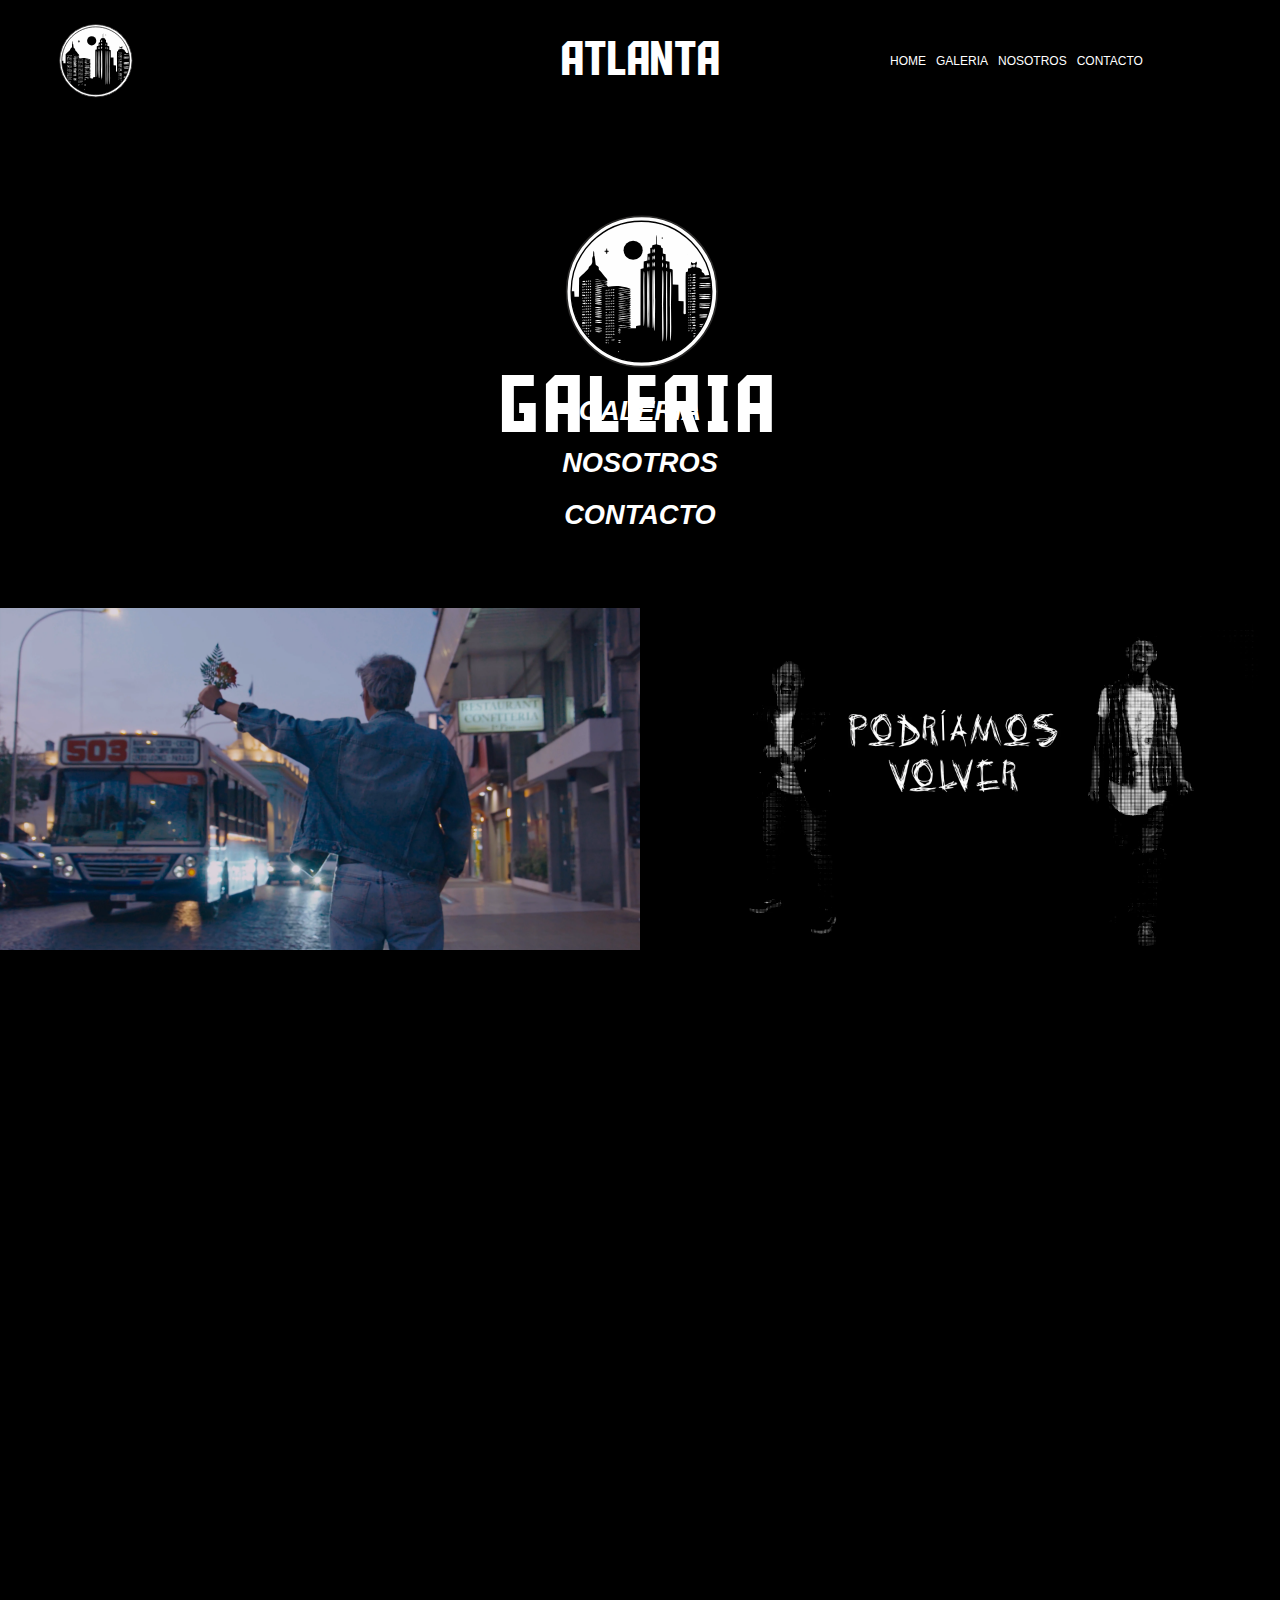
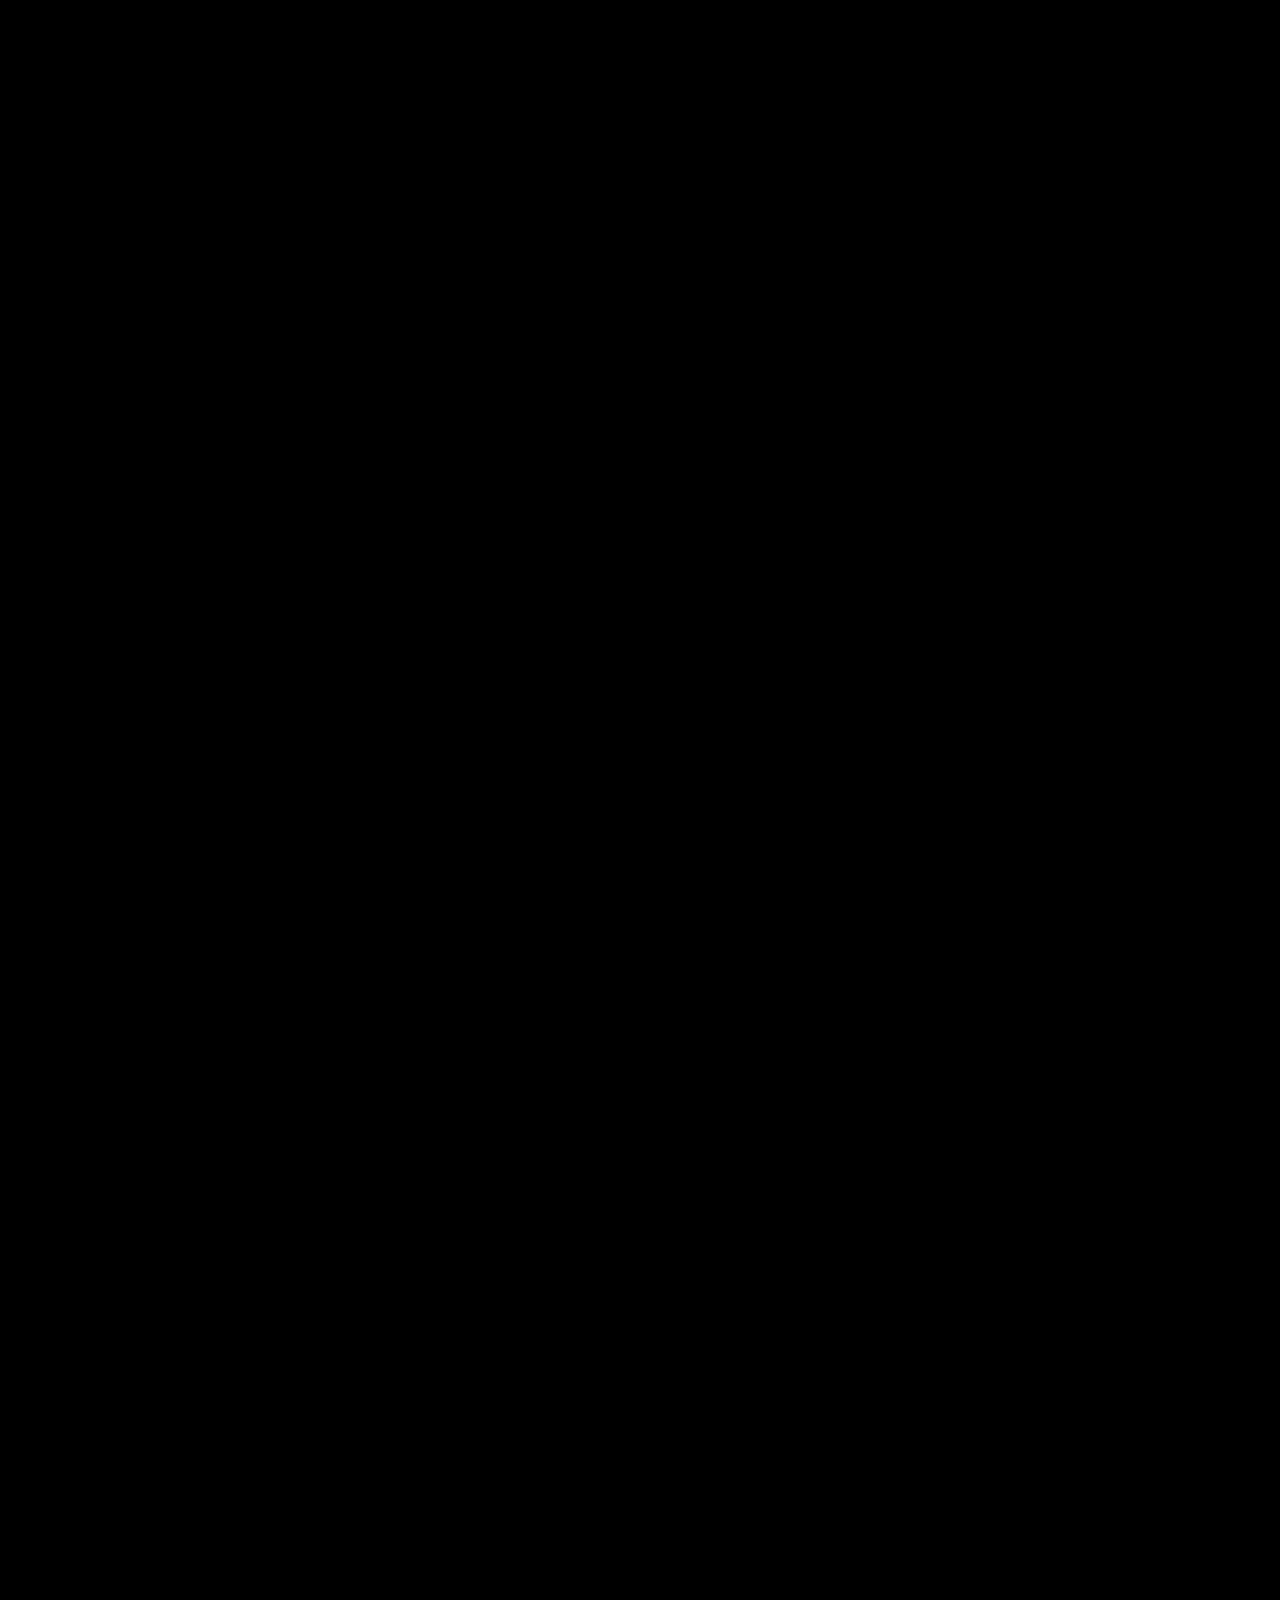
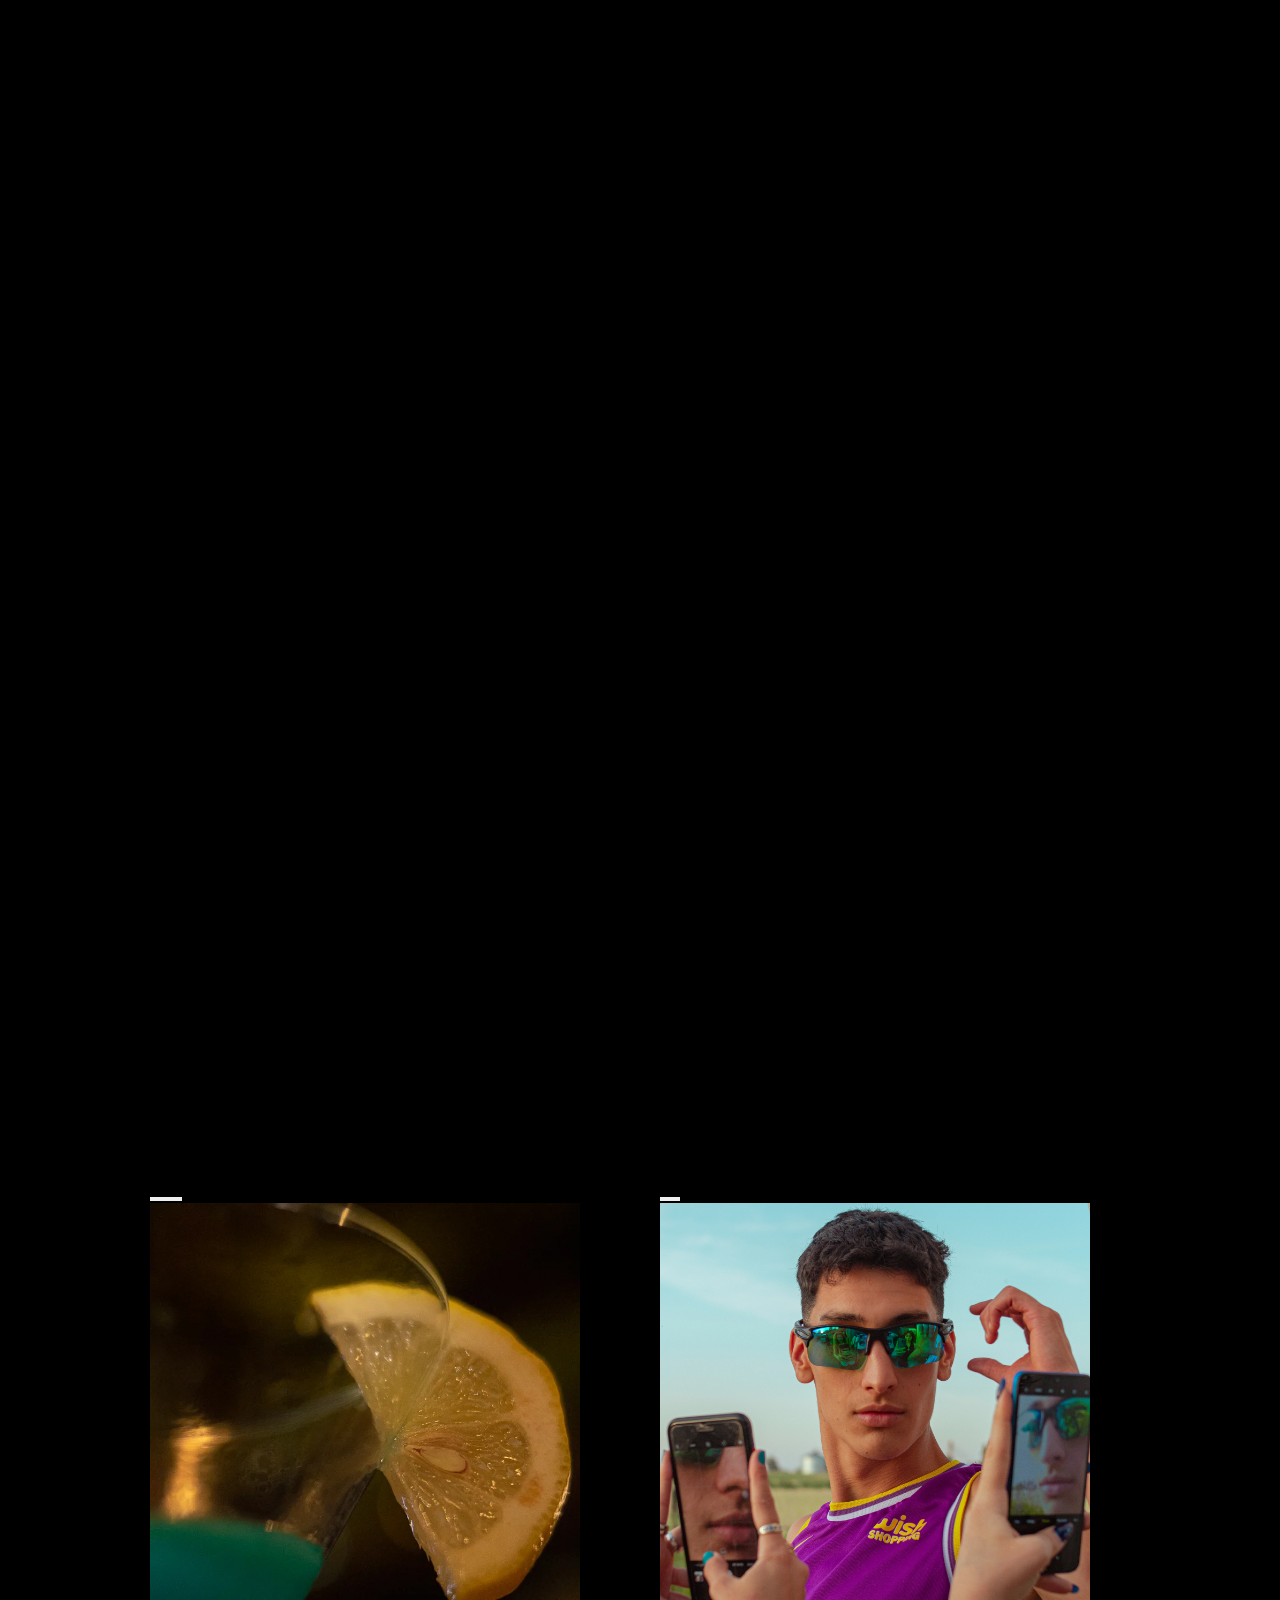
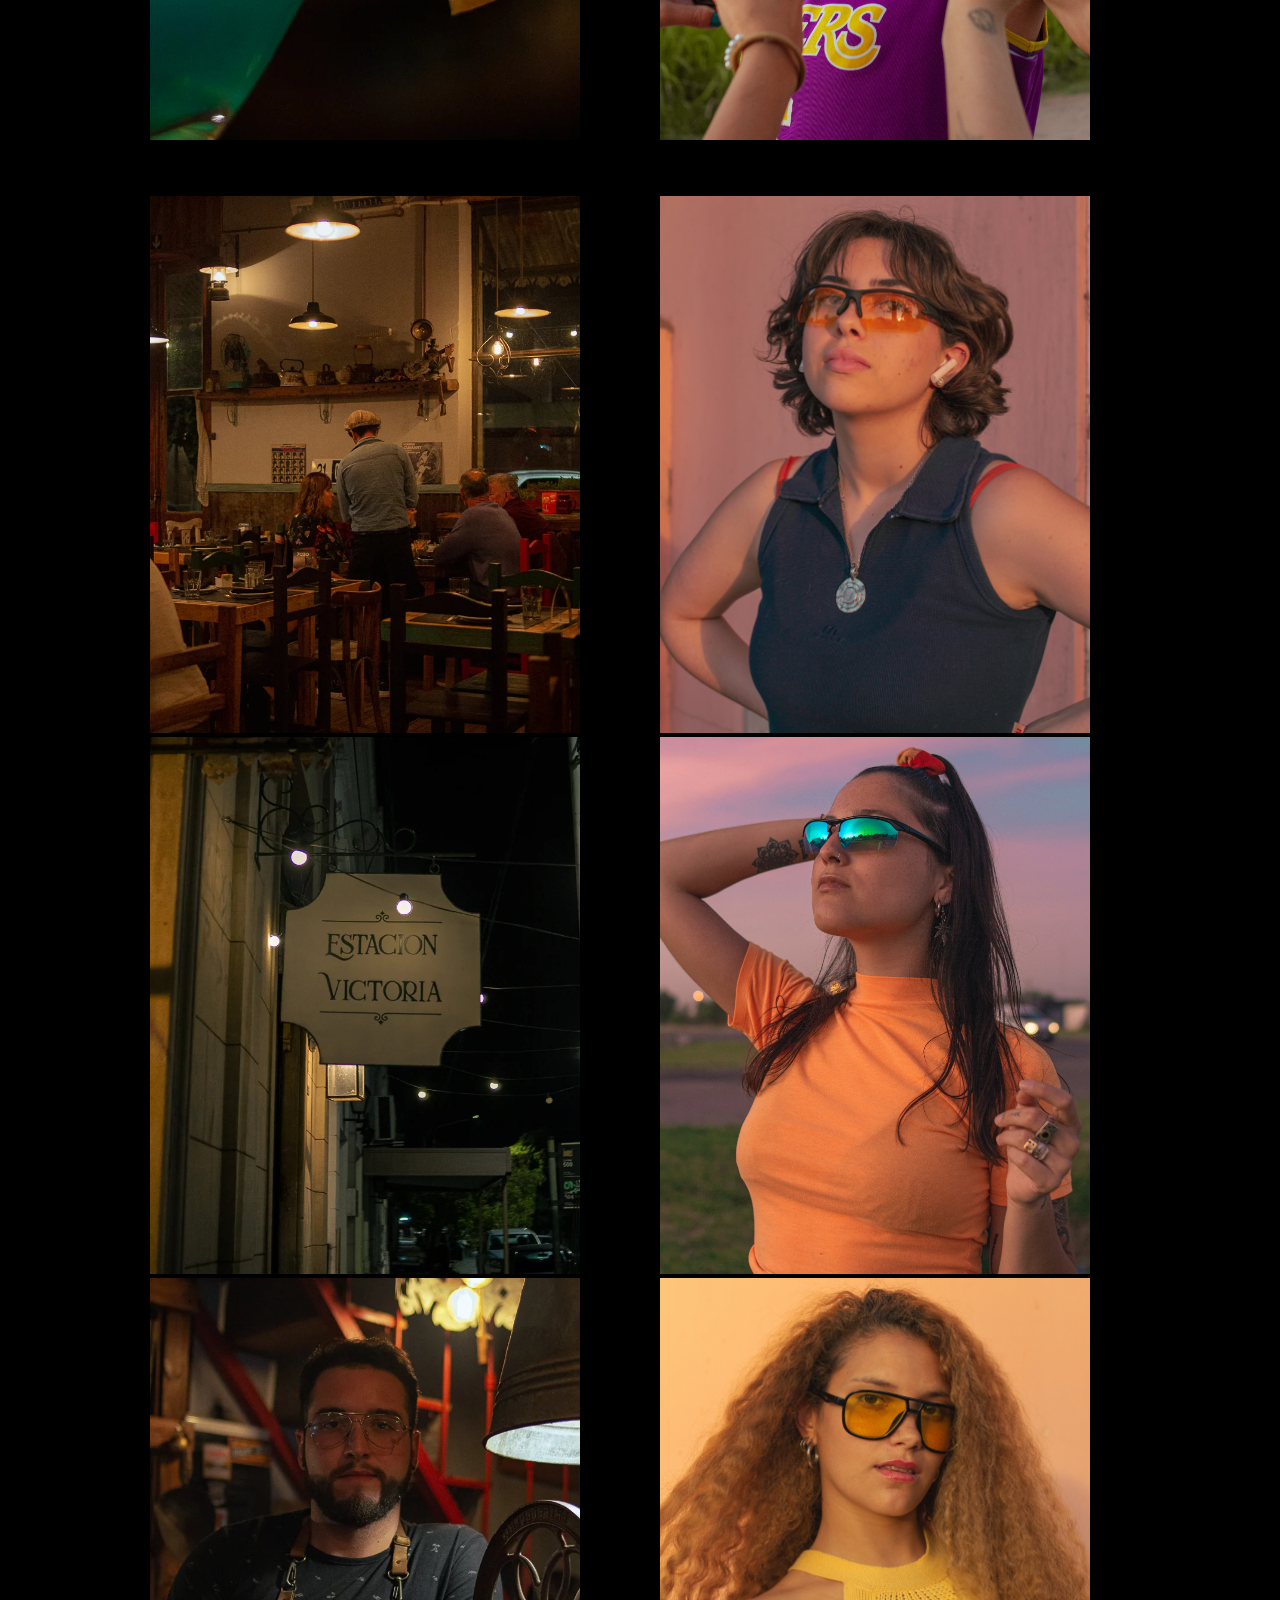
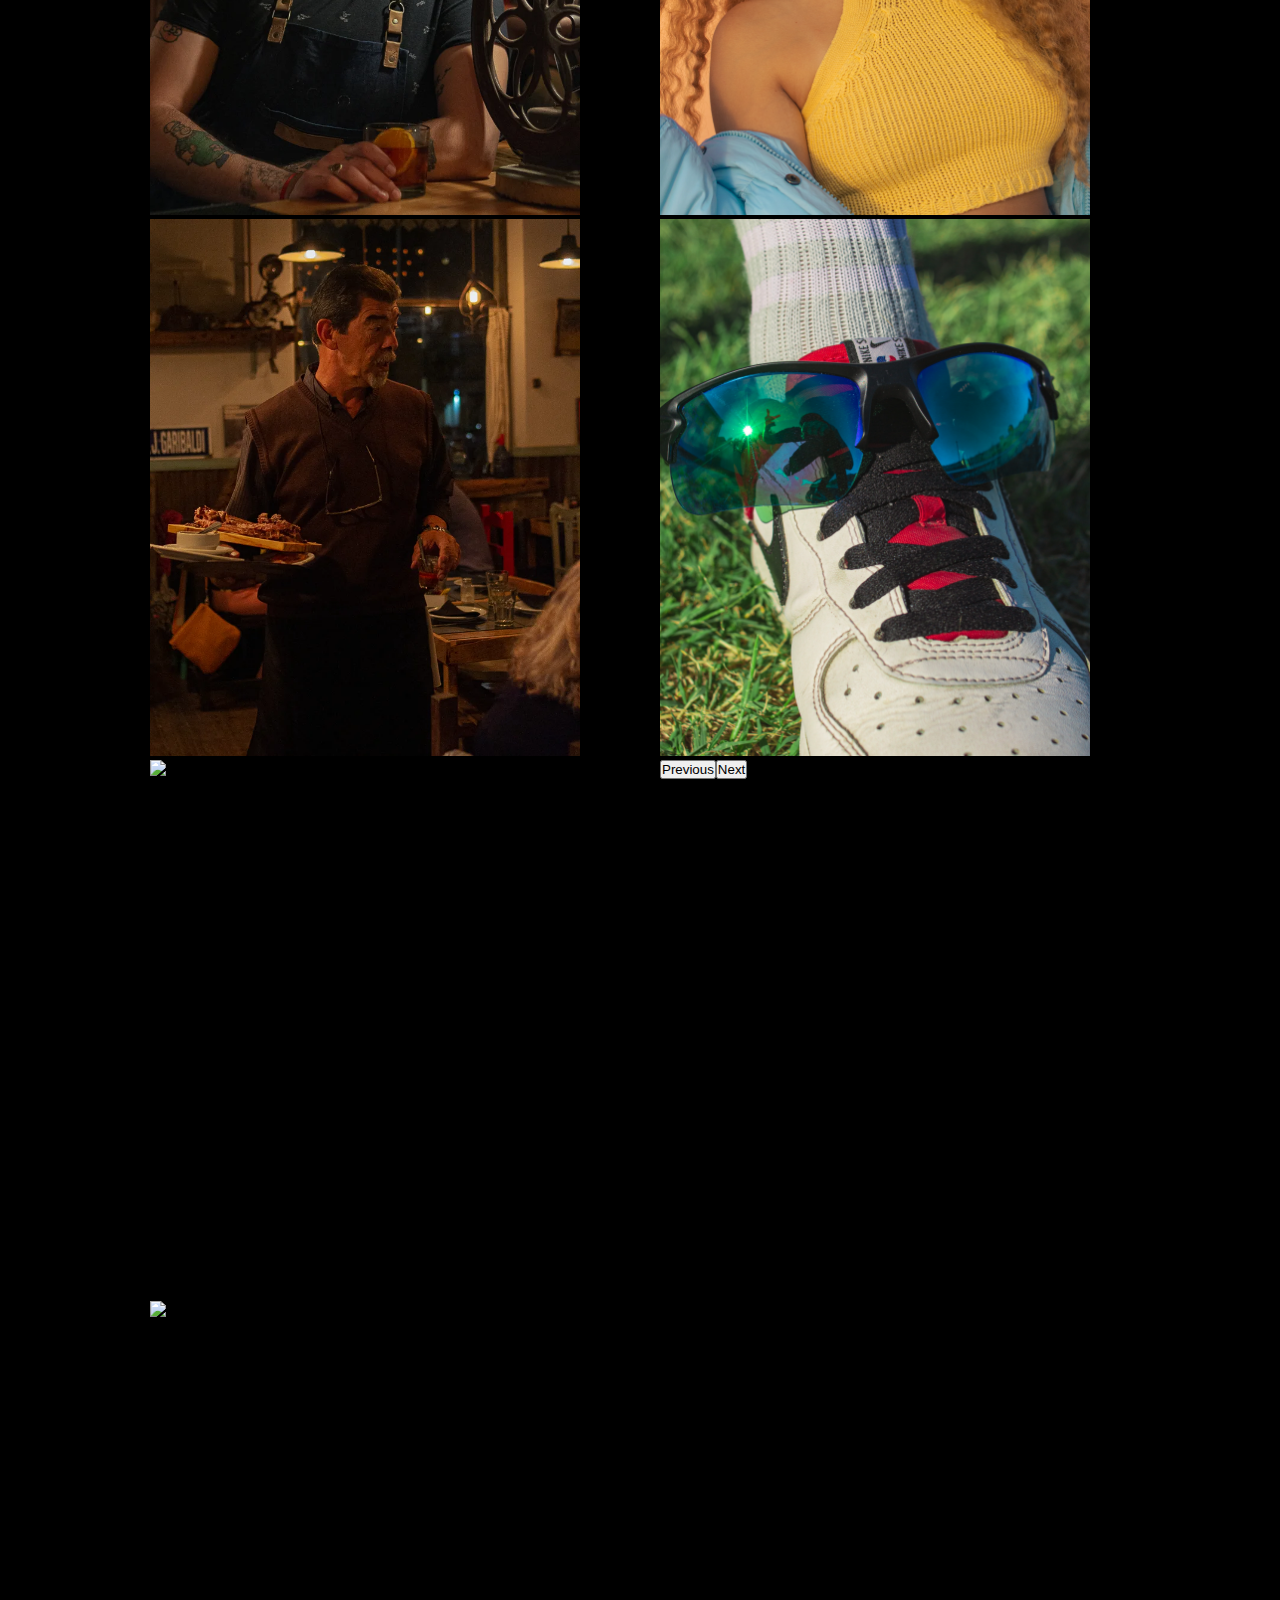
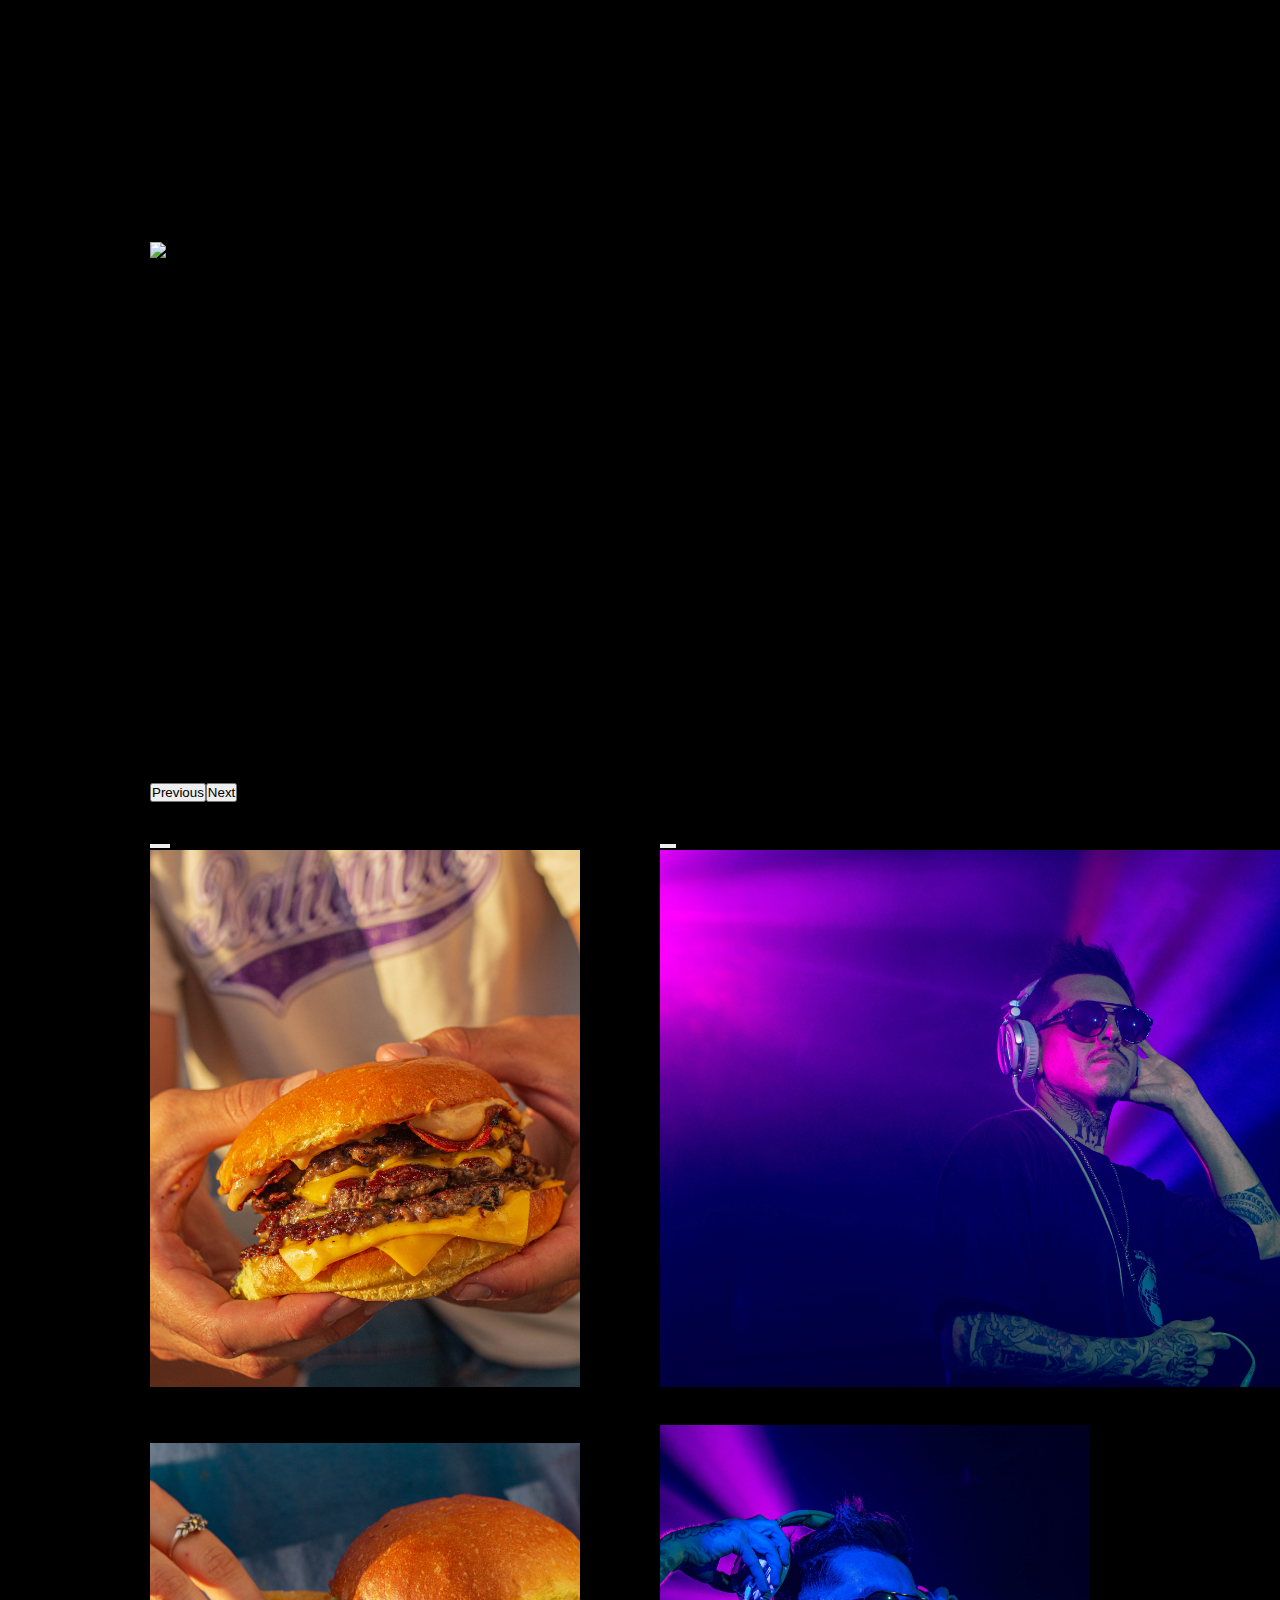
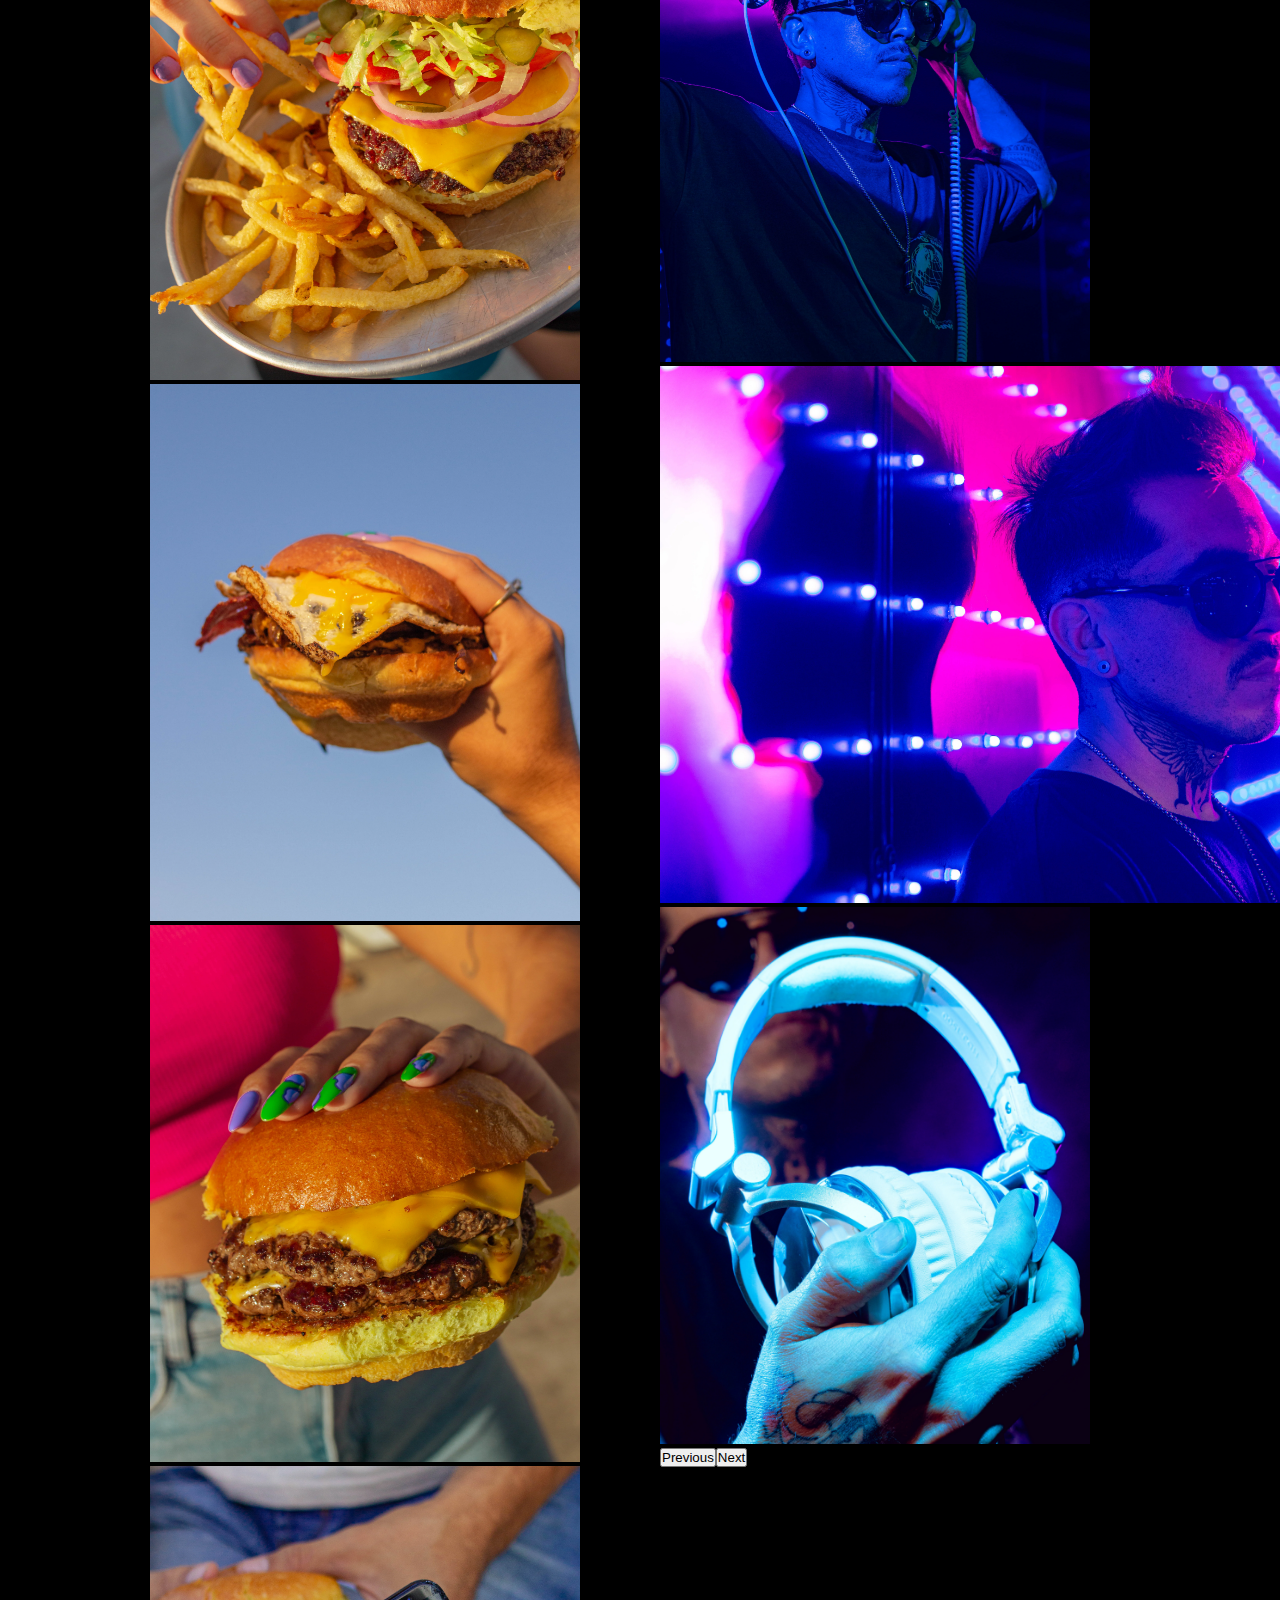
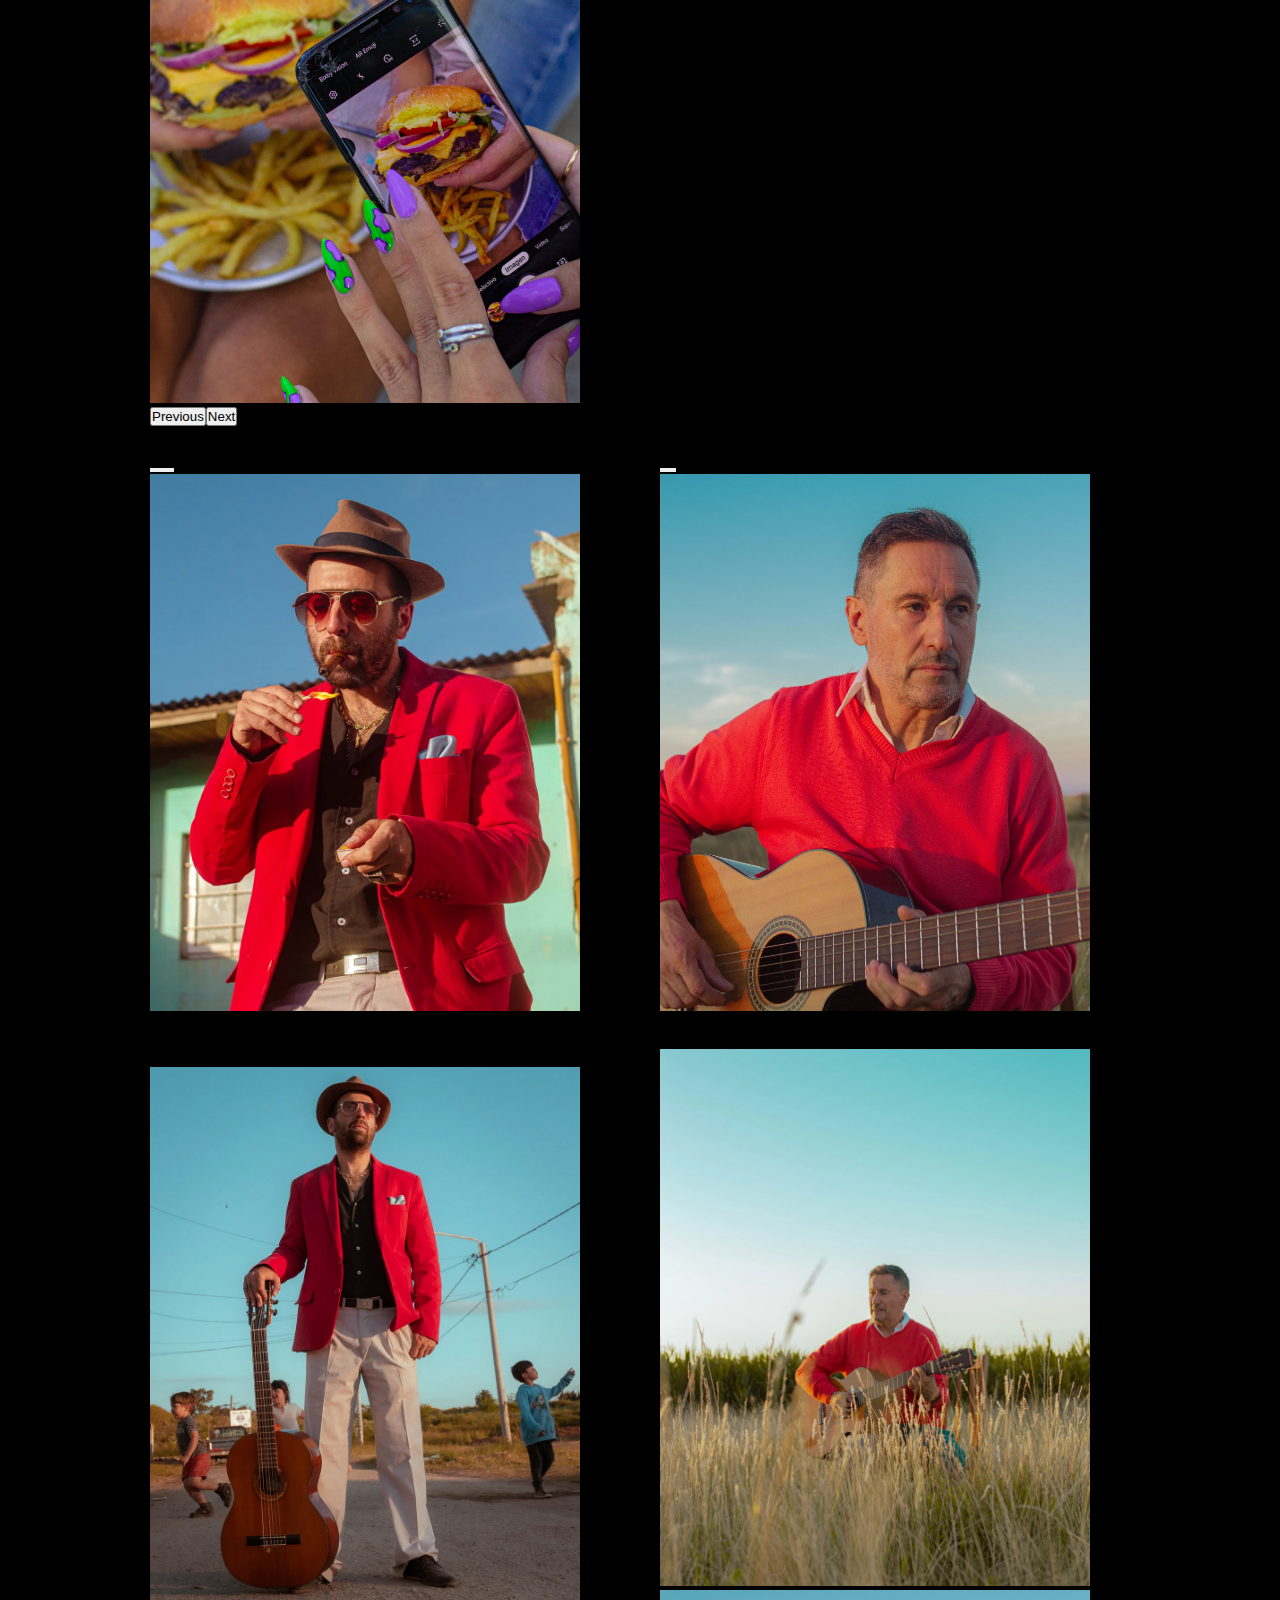
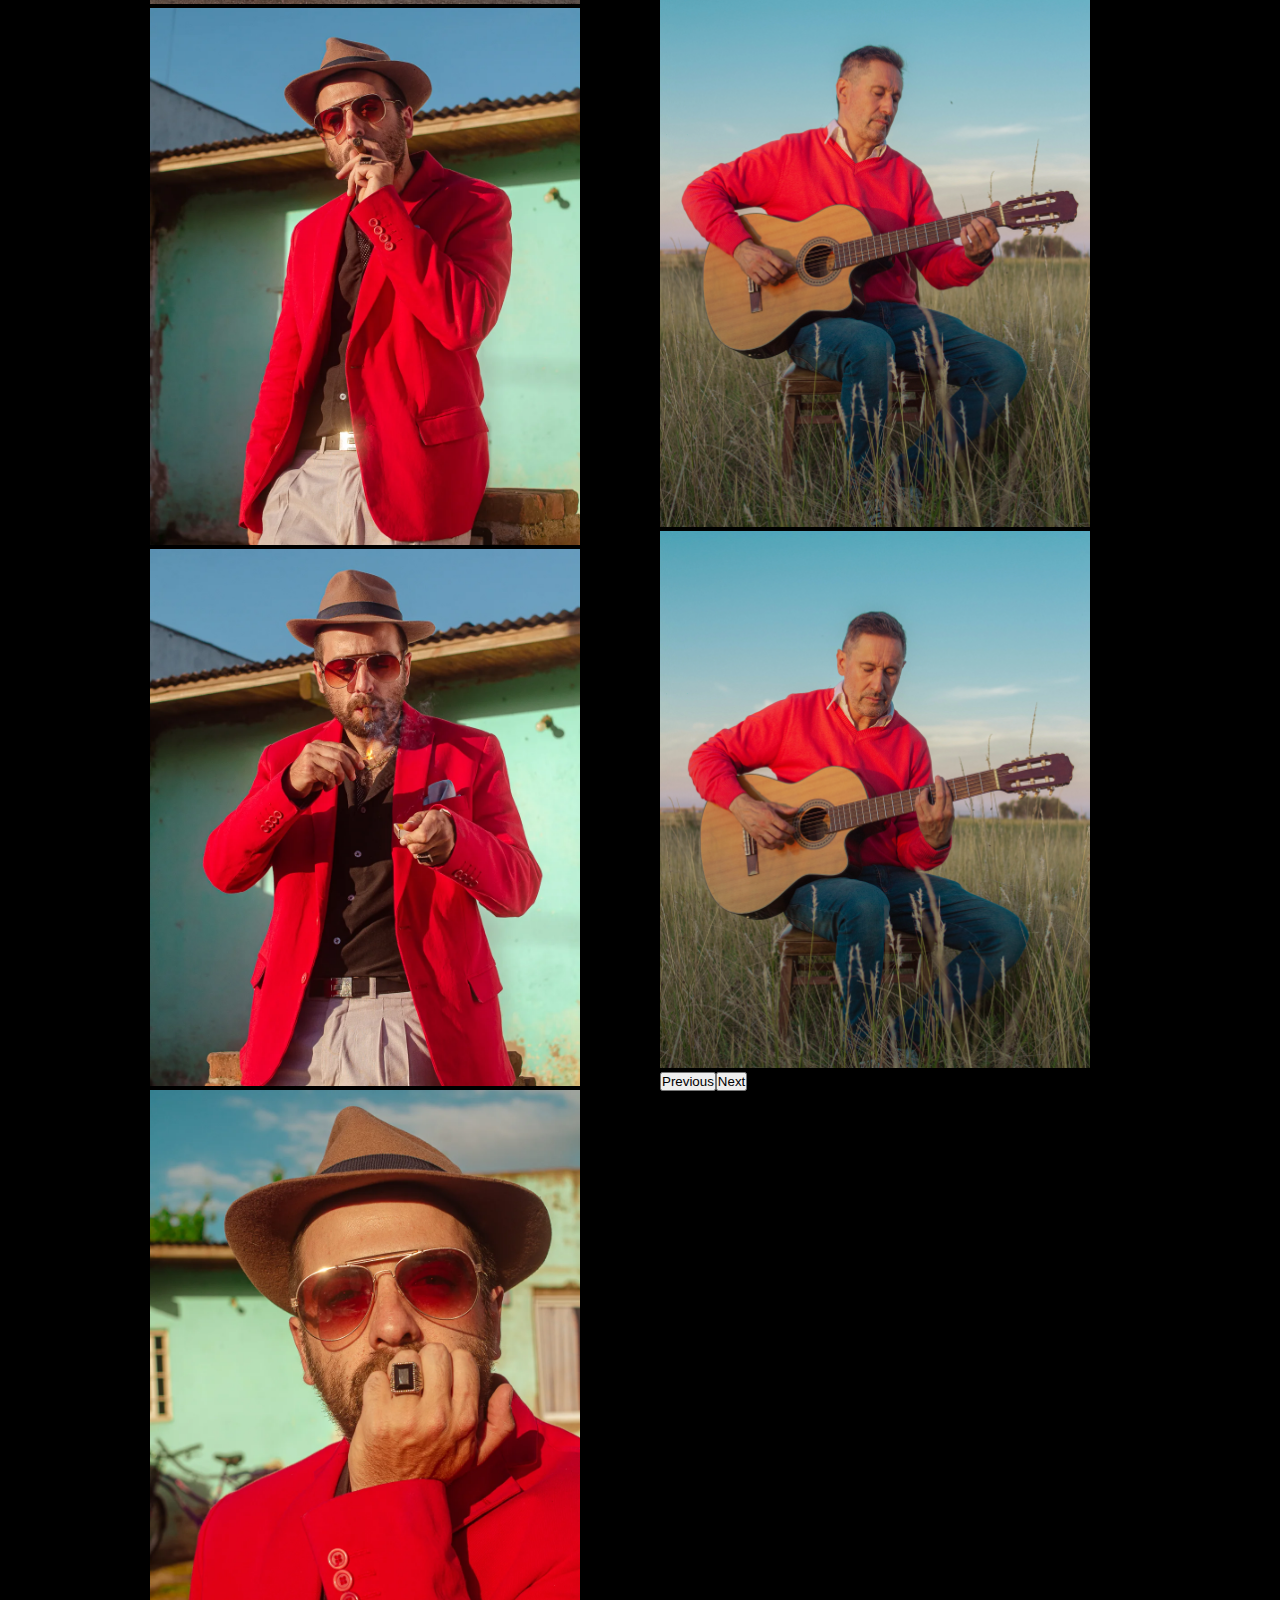
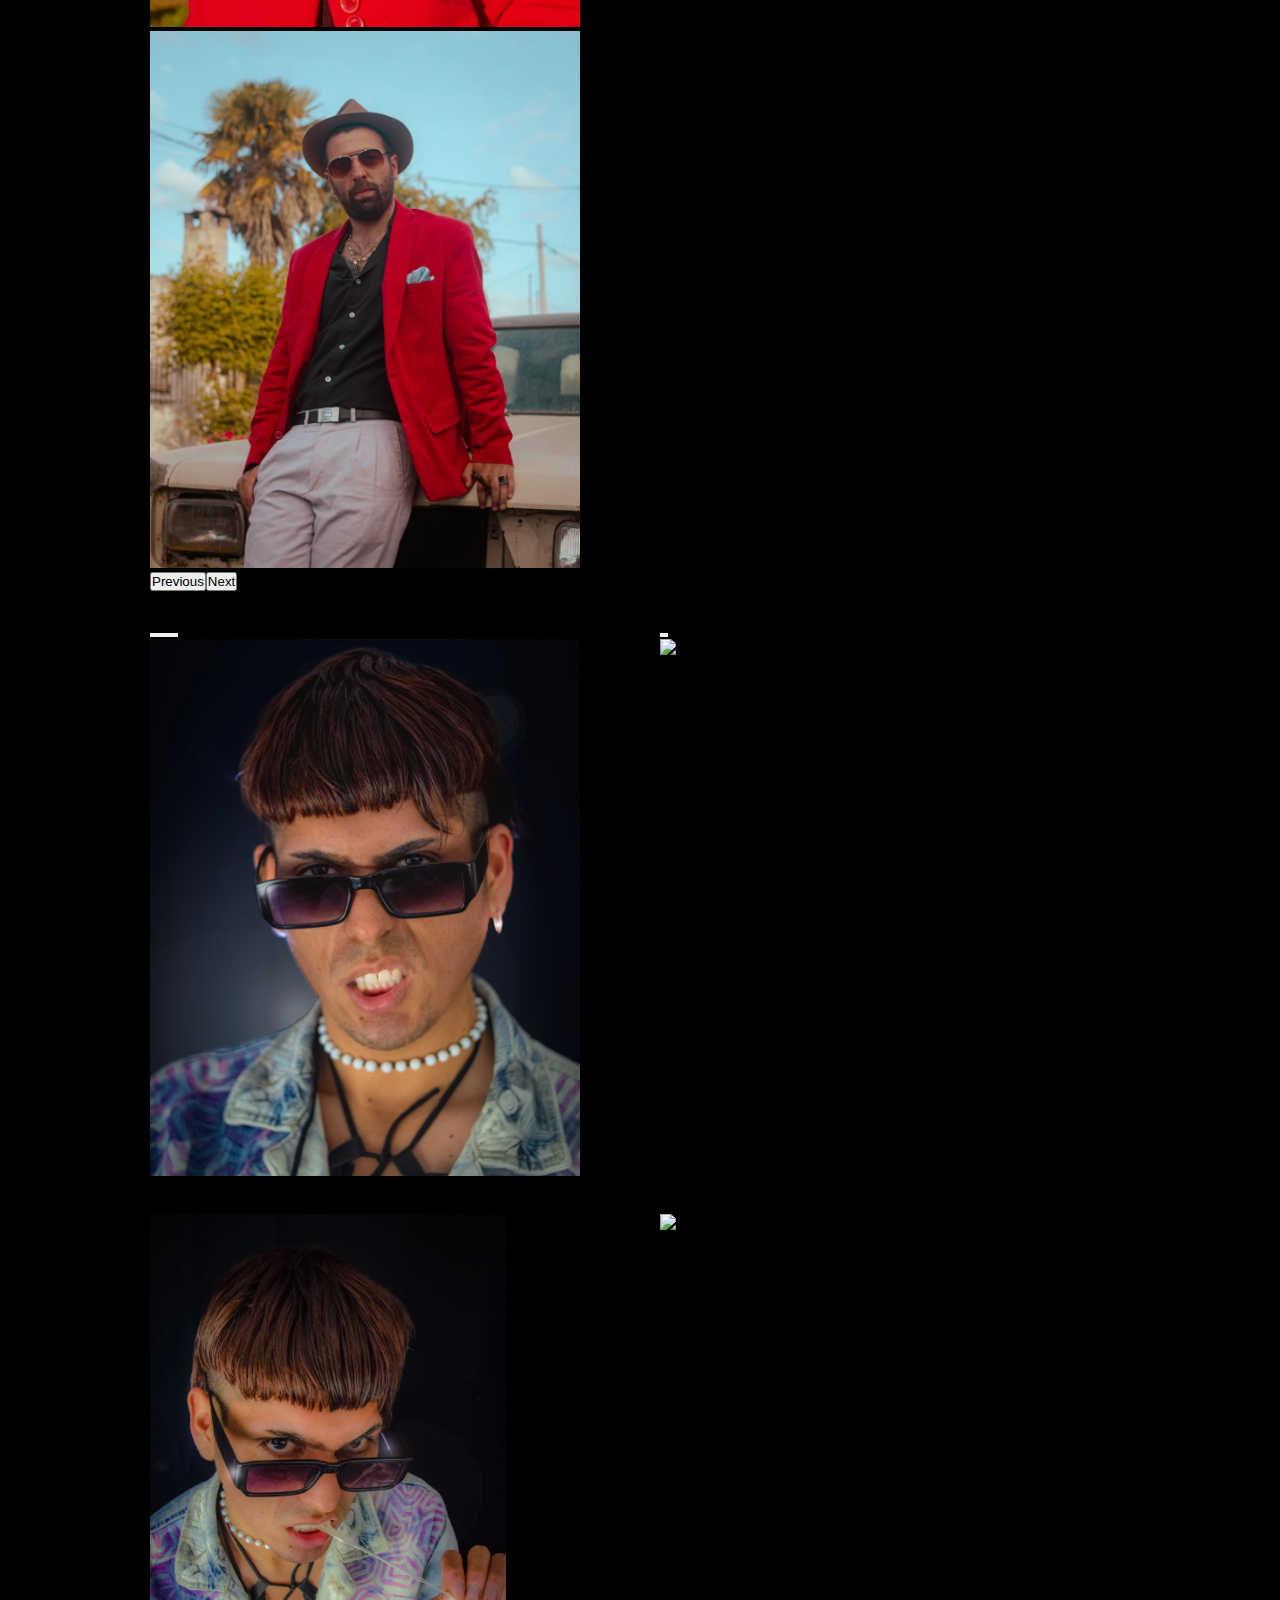
==== index.html @ 3044e98e "responsive html y css" ====
<!DOCTYPE html>
<html lang="en">
<head>
  <meta charset="UTF-8">
  <meta http-equiv="X-UA-Compatible" content="IE=edge">
  <meta name="viewport" content="width=device-width, initial-scale=1.0">
  <link href="https://unpkg.com/aos@2.3.1/dist/aos.css" rel="stylesheet">
  <link rel="stylesheet" href="https://cdn.jsdelivr.net/npm/bootstrap-icons@1.9.0/font/bootstrap-icons.css">
  <link href="https://cdn.jsdelivr.net/npm/bootstrap@5.3.0-alpha2/dist/css/bootstrap.min.css" rel="stylesheet" integrity="sha384-aFq/bzH65dt+w6FI2ooMVUpc+21e0SRygnTpmBvdBgSdnuTN7QbdgL+OapgHtvPp" crossorigin="anonymous">
  <link rel="stylesheet" href="./css/style.css">
  <link rel="shortcut icon" href="./media/logoblancynegro.svg" type="image/x-icon">
  <title>Atlanta</title>

</head>

<body>
    <header class="container-header">
      <!-- <div> -->
        <a href="#">
          <img src="./media/logonegroyblanc.svg" class="icon-home" id="iconHome" alt="logo de Atlanta">
        </a>
        <h1 class="nav-title">ATLANTA</h1>
      <!-- </div> -->

      <nav class="container-nav">
          <input type="checkbox"name=""id="nav__checkbox"class="nav__checkbox" />
          <label for="nav__checkbox"class="nav__toggle">
      
          <svg class="menu"viewBox="0 0 448 512"width="100"title="bars">
            <path
              d="M16 132h416c8.837 0 16-7.163 16-16V76c0-8.837-7.163-16-16-16H16C7.163 60 0 67.163 0 76v40c0 8.837 7.163 16 16 16zm0 160h416c8.837 0 16-7.163 16-16v-40c0-8.837-7.163-16-16-16H16c-8.837 0-16 7.163-16 16v40c0 8.837 7.163 16 16 16zm0 160h416c8.837 0 16-7.163 16-16v-40c0-8.837-7.163-16-16-16H16c-8.837 0-16 7.163-16 16v40c0 8.837 7.163 16 16 16z" />
          </svg>

      
        <svg class="close"viewBox="0 0 384 512"width="100"title="times">
          <path
            d="M242.72 256l100.07-100.07c12.28-12.28 12.28-32.19 0-44.48l-22.24-22.24c-12.28-12.28-32.19-12.28-44.48 0L176 189.28 75.93 89.21c-12.28-12.28-32.19-12.28-44.48 0L9.21 111.45c-12.28 12.28-12.28 32.19 0 44.48L109.28 256 9.21 356.07c-12.28 12.28-12.28 32.19 0 44.48l22.24 22.24c12.28 12.28 32.2 12.28 44.48 0L176 322.72l100.07 100.07c12.28 12.28 32.2 12.28 44.48 0l22.24-22.24c12.28-12.28 12.28-32.19 0-44.48L242.72 256z" />
        </svg>
        </label>


        <ul class="container-nav-list">
          <li class="nav-list-item"><a  href="#home">HOME</a></li>
          <li class="nav-list-item"><a  href="#galery">GALERIA</a></li>
          <li class="nav-list-item"><a  href="#nosotros">NOSOTROS</a></li>
          <li class="nav-list-item"><a  href="#contacto">CONTACTO</a></li>
        </ul>
      </nav>

      <ul id="navMobile" class="nav-list-mobile">
        <li class="nav-list-item"><a  href="#home">HOME</a></li>
        <li class="nav-list-item"><a  href="#myTabContent">GALERIA</a></li>
        <li class="nav-list-item"><a  href="#nosotros">NOSOTROS</a></li>
        <li class="nav-list-item"><a  href="#contacto">CONTACTO</a></li>
      </ul>

    </header>

    <main>
      <section class="container-home" id="home">
        <video src="https://res.cloudinary.com/dionldpu0/video/upload/v1683649453/loopHomev1Wb_wvparq.webm"  autoplay loop muted width="100%"></video>
        <div class="container-text-home">
          <img src="./media/logonegroyblanc.svg" alt="Logo Atlanta, Productora audiovisual" id="logoHome" >
          <ul>
            <li><a href="#myTabContent">GALERIA</a></li>
            <li><a href="#nosotros">NOSOTROS</a></li>
            <li><a href="#contacto">CONTACTO</a></li>
          </ul>
        </div>

          <div class="container-contact-social-home" >
            <div  class="container-contact-social-items">
              <a href="https://www.instagram.com/atlanta.av/" target="_blank"><i class="bi bi-instagram"></i></a>
              <a href="https://www.facebook.com/Atlanta-Audiovisual-113471170828426" target="_blank"><i class="bi bi-facebook"></i></a>
              <a href="https://twitter.com/Atlanta_Av" target="_blank"><i class="bi bi-twitter"></i></a>
              <a href="https://www.tiktok.com/@atlanta.audiovisual" target="_blank"><i class="bi bi-tiktok"></i></a>
              <a href="https://www.youtube.com/channel/UCN-XsOXEym98Aax1hurJbxQ" target="_blank"><i class="bi bi-youtube"></i></a>
            </div>
          </div>
      
      </section>
      
      <h2 class="titulo-sections">GALERIA</h2>
      <section class="container-galerys">

        <ul class="nav nav-underline" id="myTab" role="tablist">
          <li class="nav-item" role="presentation">
            <a class="nav-link active text-white" id="galery-videos-tab" data-bs-toggle="tab" data-bs-target="#galery-videos"  role="tab" aria-controls="galery-videos" aria-selected="true">VIDEOCLIPS</a>
          </li>
          <li class="nav-item" role="presentation">
            <a class="nav-link text-white" id="galery-publicidad-tab" data-bs-toggle="tab" data-bs-target="#galery-publicidad"  role="tab" aria-controls="galery-publicidad" aria-selected="false">PUBLICIDAD</a>
          </li>
        </ul>

        <div class="tab-content" id="myTabContent">
          <div class="tab-pane fade show active " id="galery-videos" role="tabpanel"  aria-labelledby="galery-videos-tab" tabindex="0" >    
          </div>
          <div class="tab-pane fade d-none" id="galery-publicidad" role="tabpanel" aria-labelledby="galery-publicidad-tab" tabindex="0">
          </div>
        </div>

      </section>

      <h2 class="titulo-sections">NOSOTROS</h2>
      <section class="container-nosotros" id="nosotros">
        <div class="nosotros-container-items">
          <div class="nosotros-text">
            <h3 class="nosotros-title">ATLANTA</h3>
            <hr>
            <p class="nosotros-description">
              Productora de contenidos audiovisuales oriunda de Tandil, fundada y conformada en 2019 por, en ese entonces, estudiantes de cine llenos de inquietudes y entusiasmo por explorar el mundo audiovisual. Desde aquel 2019 hasta el día de hoy, Atlanta cuenta con numerosas producciones, primando los videoclips, pero también incursionando en la publicidad y próximos a estrenar nuestro primer cortometraje, el cual deseamos que sea el arranque de un largo recorrido en el mundo del cine. Nuestro objetivo es buscar siempre que cada proyecto sea único, fresco y que no lo puedas dejar de mirar.
            </p>
          </div>
          <div class="nosotros-galery">
            <div class="nosotros-galery-item"  data-aos="zoom-in-up"  style="background-image:url(./media/integrantes/agus.webp)">
              <div class="item-container">
                <a href="https://www.instagram.com/partedeltodo_/" target="_blank" class="item-description">
                  <div>
                    <p class="titulo">@partedeltodo_</p>
                  </div>
                </a>
              </div>
            </div>
  
            <div class="nosotros-galery-item"  data-aos="zoom-in-up"   style="background-image:url(./media/integrantes/gaston.webp)">
              <div class="item-container">
                <a href="https://www.instagram.com/gastonbarbosaa/" target="_blank" class="item-description">
                  <div>
                    <p class="titulo">@gastonbarbosaa</p>
                  </div>
                </a>
              </div>
            </div>
  
            <div class="nosotros-galery-item"  data-aos="zoom-in-up"  style="background-image:url(./media/integrantes/naza.webp)">
              <div class="item-container">
                <a href="https://www.instagram.com/nazagutierrez1/" target="_blank" class="item-description">
                  <div>
                    <p class="titulo">@nazagutierrez1</p>
                  </div>
                </a>
              </div>
            </div>
  
            <div class="nosotros-galery-item"  data-aos="zoom-in-up"  style="background-image:url(./media/integrantes/nahuel.webp)">
              <div class="item-container">
                <a href="https://www.instagram.com/nahuel_rivero/" target="_blank" class="item-description">
                  <div>
                    <p class="titulo">@nahuel_rivero</p>
                  </div>
                </a>
              </div>
            </div>
          </div>
        </div>
      </section>

      <h2 class="titulo-sections">CONTACTO</h2>
      <section class="container-contact" id="contacto">
        <div id="carouselExampleSlidesOnly" class="carousel slide" data-bs-ride="carousel">
          <div class="carousel-inner">
            <div class="carousel-item active" data-bs-interval="1500">
              <img src="./media/carouselContacto/carouselContacto_1.webp" class="d-block w-100" alt="slide de carousel contacto">
            </div>
            <div class="carousel-item active" data-bs-interval="1500">
              <img src="./media/carouselContacto/carouselContacto_2.webp" class="d-block w-100" alt="slide de carousel contacto">
            </div>
            <div class="carousel-item active" data-bs-interval="1500">
              <img src="./media/carouselContacto/carouselContacto_4.webp" class="d-block w-100" alt="slide de carousel contacto">
            </div>
            <div class="carousel-item active" data-bs-interval="1500">
              <img src="./media/carouselContacto/carouselContacto_3.webp" class="d-block w-100" alt="slide de carousel contacto">
            </div>
            <div class="carousel-item active" data-bs-interval="1500">
              <img src="./media/carouselContacto/carouselContacto_5.webp" class="d-block w-100" alt="slide de carousel contacto">
            </div>
            <div class="carousel-item active" data-bs-interval="1500">
              <img src="./media/carouselContacto/carouselContacto_6.webp" class="d-block w-100" alt="slide de carousel contacto">
            </div>
            <div class="carousel-item active" data-bs-interval="1500">
              <img src="./media/carouselContacto/carouselContacto_7.webp" class="d-block w-100" alt="slide de carousel contacto">
            </div>
            <div class="carousel-item active" data-bs-interval="1500">
              <img src="./media/carouselContacto/carouselContacto_8.webp" class="d-block w-100" alt="slide de carousel contacto">
            </div>
            <div class="carousel-item active" data-bs-interval="1500">
              <img src="./media/carouselContacto/carouselContacto_9.webp" class="d-block w-100" alt="slide de carousel contacto">
            </div>
            <div class="carousel-item active" data-bs-interval="1500">
              <img src="./media/carouselContacto/carouselContacto_10.webp" class="d-block w-100" alt="slide de carousel contacto">
            </div>
            <div class="carousel-item active" data-bs-interval="1500">
              <img src="./media/carouselContacto/carouselContacto_11.webp" class="d-block w-100" alt="slide de carousel contacto">
            </div>
            
          </div>
        </div>
        <img src="./media/carouselContacto/carouselContacto_11.webp" class="w-100 imgContactMobile" alt="slide de carousel contacto">

        <div class="container-contact-wpp" data-aos="zoom-in-up"  data-aos-delay="250" >  
          <div class="container-contact-text" data-aos="zoom-in-down">
            <h3>CONTACTANOS</h3>
            <!-- <p id="text-animation">ENVIA UN MAIL</p> -->
            <p>ENVIA UN MAIL</p>
          </div>
          <div class="container-contact-button" data-aos="zoom-in-down">
            <a href="mailto:audiovisualatlanta@gmail.com" target="_blank">ENVIAR MAIL</a>
          </div>
        </div>
        <div  class="container-contact-social-items-contact" data-aos="zoom-in-down">
          <a href="https://www.instagram.com/atlanta.av/" target="_blank"><i class="bi bi-instagram"></i></a>
              <a href="https://www.facebook.com/Atlanta-Audiovisual-113471170828426" target="_blank"><i class="bi bi-facebook"></i></a>
              <a href="https://twitter.com/Atlanta_Av" target="_blank"><i class="bi bi-twitter"></i></a>
              <a href="https://www.tiktok.com/@atlanta.audiovisual" target="_blank"><i class="bi bi-tiktok"></i></a>
              <a href="https://www.youtube.com/channel/UCN-XsOXEym98Aax1hurJbxQ" target="_blank"><i class="bi bi-youtube"></i></a>
        </div>
      </section>
    </main>

    <footer>
      <p>Coded by: @programadorpromedio_ 2023 - Atlanta Audiovisual todos los derechos reservados </p>
    </footer>
    <script src="https://cdn.jsdelivr.net/npm/bootstrap@5.3.0-alpha2/dist/js/bootstrap.bundle.min.js" integrity="sha384-qKXV1j0HvMUeCBQ+QVp7JcfGl760yU08IQ+GpUo5hlbpg51QRiuqHAJz8+BrxE/N" crossorigin="anonymous"></script>
    <script src="https://unpkg.com/aos@2.3.1/dist/aos.js"></script>
    <script>
      AOS.init();
    </script>
    <script src="./src/index.js"></script>
</body>

</html>
---- css/style.css ----
:root{
  --primary-color:#000000;
  --secondary-color:#202020;
}

@font-face {
  font-family:'aldo' ;
  src: url('../fonts/AldotheApache.ttf');
  font-weight: 600;
}

@font-face {
  font-family: 'assistant';
  src: url('../fonts/SansitaSwashed-VariableFont_wght.ttf');
}

@import url('https://fonts.googleapis.com/css2?family=Roboto:ital,wght@0,400;0,700;1,400&display=swap');

*{
  margin: 0;
  padding: 0;
  scroll-behavior: smooth;
  
}
body{
  background-color: var(--primary-color);

}
.container-header{
  z-index: 3;
  background-color: var(--primary-color);
  display: flex;
  justify-content: space-between;
  flex-wrap: wrap;
  padding: 20px 15px;
  position: sticky;
  top: 0px;
  align-items: center;
}


.container-header > div{
  display: flex;

}

.container-header > a {
  width: 30%;
}

.icon-home{
  display: block;
  margin-left: 40px;
  width: 5rem;;
}

.nav-title{
  font-family: 'aldo';
  font-size: 3rem;
  color: #FFFFFF;
}


/* menu responsive */
.nav__checkbox {
  display: none;
}

.nav__toggle {
  position: absolute;
  cursor: pointer;
  margin: 1rem;
  right: 1px;
  top: auto;
  width: 34px;
  height: 34px;
}

.nav__toggle svg {
  width: 1.5rem;
  fill:#FFFFFF;
}

.nav__toggle .close {
  display: none;
}

.nav__toggle.close,
.nav__toggle.menu {
  margin-top: 0.3rem;
}

#nav__checkbox:checked ~ ul.nav-list-mobile > li {
  display: block;
}

#nav__checkbox:checked ~ label.nav__toggle .close {
  display: block;
}

#nav__checkbox:checked ~ label.nav__toggle .menu {
  display: none;
}

.container-nav-list li {
  display: none;
  list-style-type: none;
}
.nav-list-mobile{
  display: none;
  flex-direction: column;
  align-items: center;
  padding: 0;
  width: 100%;
  background-color: #000000;
}

.container-nav{
  width: 30%;
  display: flex;
  align-items: center;
}

.container-nav-list{
  display: flex;
  flex-direction: column;
  gap: 2rem;
  align-items: center;
  
}

.nav-list-item{
  list-style: none;
}

.nav-list-item > a{
  color: #FFFFFF;
  text-decoration: none;
  font-size: 1rem;
  font-family: 'Roboto', sans-serif; 
}

.nav-list-item > a:hover{
  text-shadow: 5px 5px 10px #FFFFFF;
}

/* toggle btn */
/* The switch - the box around the slider */
.switch {
  position: relative;
  display: inline-block;
  width: 60px;
  height: 34px;
}

/* Hide default HTML checkbox */
.switch input {
  opacity: 0;
  width: 0;
  height: 0;
}

/* The slider */
.slider {
  position: absolute;
  cursor: pointer;
  border: 1px solid #FFFFFF;
  top: 0;
  left: 0;
  right: 0;
  bottom: 0;
  background-color: var(--primary-color);
  -webkit-transition: .4s;
  transition: .4s;
}

.slider:before {
  position: absolute;
  content: "";
  height: 26px;
  width: 26px;
  left: 4px;
  bottom: 4px;
  background-color: white;
  -webkit-transition: .4s;
  transition: .4s;
}

input:checked + .slider {
  background-color: var(--primary-color);
}

input:focus + .slider {
  box-shadow: 0 0 1px #FFFFFF;
}

input:checked + .slider:before {
  -webkit-transform: translateX(26px);
  -ms-transform: translateX(26px);
  transform: translateX(26px);
}

/* Rounded sliders */
.slider.round {
  border-radius: 34px;
}

.slider.round:before {
  border-radius: 50%;
}

/*--------------------------*/

.container-text-home{
  position: absolute;
  top: 30%; 
  display: flex;
  flex-direction: column;
  width: 100%;
}

.container-text-home > img {
  margin: auto;
}
#logoHome{
  width: 13% ;
}
.container-text-home > ul {
  width: max-content;
  height: 200px;
  margin: auto;
  display: flex;
  flex-direction: column;
  justify-content: center;
  padding: 0;
}

.container-text-home > ul > li {
  list-style: none;
  margin-bottom: 20px;
  text-align: center;
}

.container-text-home > ul > li > a {
  font-size: 1.7rem;
  font-family: 'Roboto', sans-serif; 
  font-weight: bold;
  font-style: italic; 
  text-decoration: none;
  color: #FFFFFF;
}

.container-text-home > ul > li > a:hover{
  color: var(--secondary-color);
  text-shadow: 2px 2px 5px #FFFFFF;
}

.home-title{
  width: max-content;
  margin: auto;
  font-family:'aldo';
  font-size: 5rem;
  letter-spacing: 5px;
  color: #FFFFFF;
}

.container-contact-social-home{
  position: absolute;
  top: 85%;
  width: 100%;
  display: flex;
  margin-top: 15px;
}

.container-contact-social-home > .container-contact-social-items{
  width:  100%;
  margin: auto;
  display: flex;
  justify-content: space-evenly;
  
}
.container-contact-social-home > .container-contact-social-items > a:hover{
  color: var(--primary-color);
  
}

.container-contact-social-home > .container-contact-social-items > a{
  font-size: 3rem;
  color: rgba(255, 255, 255, 0.6);
  text-decoration: none;
}

.titulo-sections{
  color: #FFFFFF;
  font-family:'aldo';
  font-size: 5rem;
  text-align: center;
  margin: 5rem 0;
  letter-spacing: 5px;
}


.container-galerys > ul  {
  padding-left: 60px;
  padding-bottom: 2rem;
}
.container-galerys > ul > li {
  cursor: pointer;
}
.container-galerys > ul > li > a {
  font-size: 1rem;
  font-family: 'Roboto', sans-serif; 
}

#galery-videos{
  width: 100%;
  display: flex;
  flex-wrap: wrap;

  
}

.item-galery{
  flex: 1 1 30%;
  background-size: cover;
  background-repeat: no-repeat;
  background-position: center center;
  width: 100%;
  height: 38vh ;
  overflow: hidden;
}

.item-container{
  display: none;
  width: 100%; 
  height: 100%;
  position: relative;
}

@keyframes zoom-in-zoom-out {
  0% {
    transform: scale(1.2,1.2);
  }
  100% {
    transform: scale(1.5,1.5);
  }
}

.item-galery:hover .item-container {
  display: block;
  overflow: hidden;
}

.item-galery:hover{
  background-image: none !important;
}

.item-galery:hover .item-container video {
  animation-name: zoom-in-zoom-out;
  animation-duration: 2s;
  animation-timing-function: ease;  
  animation-iteration-count:infinite
  
  
}

.item-description{
  width: 100%;
  height: 100%;
  position: absolute;
  display: flex;
  justify-content: center;
  align-items: center;
  text-decoration: none;
  z-index: 1;
  background-color: rgba(0, 0, 0, 0.4);
}

.item-gif{
  height:38vh;
  width: 100%; 
}



.item-description div {
   width: max-content; 
  margin: auto;
  text-align: center;
}

.item-description div p {
  margin: 10px;
  color: white;
  font-family: 'Roboto', sans-serif; 
}

.item-description div .titulo {
  font-weight:800;
}

.item-description div .realizacion {
  font-style: normal;
}

.item-description div .fecha {
  font-style: italic;
}


#galery-publicidad{
  width: 100%;
  display: flex;
  flex-wrap: wrap;
  justify-content: center;
}

.galery-publicidad-item{
  width: 470px;
  padding: 0 20px;
  margin: 15px 0;
}

.carousel-item-imagen{
  max-height: 537px;
  min-height: 537px;
}

/* nosotros */
.container-nosotros{
  display: flex;
  flex-direction: column;
}

.nosotros-container-items{
  width: 100%;
  display: flex;
}

.nosotros-text{
  width: 40%;
  padding: 0 20px;
}

.nosotros-title{
  font-size: 3rem;
  font-family:'aldo'; 
  font-weight: bold;
  text-decoration: none;
  color: #FFFFFF;
  margin-bottom: 10px;
}

.nosotros-description{
  font-size: 1.7rem;
  font-family: 'Roboto', sans-serif; 
  font-weight: 100;
  font-style: italic; 
  text-decoration: none;
  color: #FFFFFF;
  margin-top: 10px;
}

.nosotros-galery{
  display: flex;
  flex-wrap:nowrap ;
  width: 100%;
  overflow: hidden;
  align-self: center;
}

.nosotros-galery-item{
  width: 100%;
   height: 500px; 
  background-position: center;

  background-repeat: no-repeat;
  background-size: cover;
  
}

.nosotros-galery-item:hover .item-container{
  display: block;
}


.nosotros-galery-item {
  overflow: hidden;
  margin: 10px;
}

@keyframes zoom-in-zoom-out-imageNosotros {
  0% {
    transform: scale(1,1 );
  }
  100% {
    transform: scale( 1.1,1.1);
  }
}

.nosotros-galery-item:hover{
  animation-name: zoom-in-zoom-out-imageNosotros;
  animation-duration: 2s;
  animation-timing-function: ease;  
  animation-iteration-count:infinite
}



/* contacto */
.container-contact{
  height: 100vh;
  overflow: hidden;
  position: relative;
  margin-bottom: 10px;
}
.imgContactMobile{
  display: none;
}

.container-contact > div > div.carousel-inner > div.carousel-item > img {
  min-height: 100vh;
  max-height: 100vh;
}

.container-contact-wpp{
  display: flex;
  justify-content:space-evenly;
  align-items: center;
  width: 100%;
  background-repeat:no-repeat ;
  background-size:cover;
  background-position-y: bottom;
  position: absolute;
  top: 30%;
  z-index: 2;
  height: 200px;
}


.container-contact-wpp h3{
  font-family: 'Roboto', sans-serif;
  font-weight: bold;
  color: white;
  font-size: 3rem;
}

.container-contact-wpp p  {
  font-family: 'Roboto', sans-serif;
  font-weight: 100;
  color: #FFFFFF;
  font-size: 3rem;
}

#text-animation{
  font-family: 'Roboto', sans-serif;
  font-weight: 100;
  color: #FFFFFF;
  font-size: 3rem;
  width: 0;
  max-width: max-content;
  overflow: hidden;
  white-space: nowrap;
  border-right: .15em solid #FFFFFF;
  
  animation: typing 3s steps(17) 1s infinite normal both, blink 1s steps(1) infinite;
  
}

@keyframes blink {
  50% {
    border-color: transparent;
  }
}

@keyframes typing {
  from {
    width: 0;
  }
  to {
    width: 100%;
  }
}

.container-contact-button > a{
    padding: 24px 44px;
    font-size: 1.5rem;
    border: 3px solid #FFFFFF;
    color: #FFFFFF;
    text-decoration: none;
    white-space: nowrap;
}

.container-contact-button > a:hover{
  background-color: #FFFFFF;
  color: var(--secondary-color) 
}

.container-contact-follow{
  width: max-content;
  margin: auto;
  position: relative;
  top: 15px;
  padding: 6px;
  background-color: #f8f8f8;
  color: var(--secondary-color); 
  font-size: 2rem;
  text-align: center;
  box-shadow: 3px 3px  #2121218b;
  font-family: 'Roboto', sans-serif;
  font-weight: bold;
}

.container-contact-social{
  padding: 100px 0px;
  background-color: #f8f8f8;
}

.container-contact-social-items-contact {
  width:  100%;
  margin: auto;
  display: flex;
  justify-content: space-evenly;
  position: absolute;
  top: 70%;
  left: auto;
  padding: 30px;
} 

.container-contact-social-items-contact > a {
  font-size: 3rem;
  color: #FFFFFF;
  text-decoration: none;
}

.container-contact-social-items-contact > a:hover{
  color: var(--secondary-color);
}

footer{
  padding: 10px;
  color: #FFFFFF;
  text-align: center;
  font-size: 0.7rem;
}



/* media queries */
@media only screen and (min-width: 1000px){
  .nav__toggle {
    display: none;
  }
}

@media only screen and (min-width: 767px) {
  

  .container-nav-list {
    flex-direction: row;
  }

  .container-nav-list li {
    display: block;
  }
}

@media screen and (max-width: 768px) {
  .icon-home{
    display: block;
    width: 3rem;
  }

  #logoHome{
    width: 20%;
  }

  .container-galery{
    
    flex-direction: column;
  }
  .item-galery{
    
    flex: none;
  }
  .container-contact-wpp > div > h3{
   font-size: 2rem;
  }
  .container-contact-wpp{
    flex-direction: column;
    justify-content: space-evenly;
    align-items: center;
  }
  #text-animation{
    margin: auto;
    font-size: 2rem;
  }
  .container-contact-text{
    text-align: center;
  }
  .container-contact-button > a{
    padding: 15px 2px;
    
  }
  .container-contact-social > div {
  width: auto;
}
  .nosotros-galery {
    flex-direction: column;
    align-items: center;
  }
  .nosotros-galery-item{
    width: 200px;
  }
  .nosotros-galery-item > img{
    width: 200px;
    height: 200px;
  }
}

@media screen and (max-width:643px) {
  .titulo-galery{
    font-size: 3rem;
  }

  .container-text-home > ul {
    height: 140px;
  }
}

@media screen and (max-width:550px){

  .container-text-home{
    top: 19%;
  }

  .container-text-home > ul > li > a{
    font-size: 1rem;
    margin-bottom: 5px;
    
  }
  .home-title{
    font-size: 2rem;
  }
  .container-contact-social-home{
    top: 50%;
  }
  
  .container-contact-social-home > .container-contact-social-items > a{
    font-size: 1.5rem;
  }
}

@media screen and (min-width:550px) and (max-width:767px){
  .container-text-home{
    top: 24%;
  }

  .container-text-home > ul > li > a{
    font-size: 1.3rem;
    margin-bottom: 5px;
    
  }
  .home-title{
    font-size: 3rem;
  }
  .container-contact-social-home{
    top: 61%;
  }

  .container-contact-social-home {
    margin-top: 40px;
  }

  .container-contact-social-home > .container-contact-social-items > a{
    font-size: 2rem;
  }
}

@media screen and (min-width:644px) and (max-width:767px){
  .container-contact-social-home{
    top: 66%;
  }
}

@media screen and (max-width:344px){
  .container-contact-text{
    margin: auto;
  }
  .container-contact-button{
    margin-top: 30px;
    width: 190px;
  }
  .titulo-sections{
    font-size: 4rem;
  }
}

@media screen and (min-width:320px) and (max-width:1000px) {

  .container-header{
    padding: 5px 5px ;
  }

  .container-nav-list{
    display: none;
  }

  .icon-home{
    width: 3rem;
    margin-left: 0;
  }

  .nav-list-item > a{
    font-size: 1.3rem;
  }

  .nav-title{
    margin-left: 0;
  }

  .nosotros-container-items{
    flex-direction: column;
  }
  .nosotros-text {
    width: 90%;
  }
  .nosotros-galery {
    flex-direction: row;
    flex-wrap: wrap;
  }
  .nosotros-galery-item{
    width: 45%;
  }
}


@media screen and (min-width: 766px) and (max-width: 975px) {
  .container-nav{
    width: 28%;
  }
}

@media screen and (min-width:767px) and (max-width:1100px) {
  .container-text-home{
    top: 23%;
  }
  .container-contact-social-home{
    top: 68%;
  }
}

@media screen and (min-width:1101px) and (max-width:1900px) {
  .container-text-home{
    top: 23%;
  }
  .container-contact-social-home{
    top: 85%;
  }
}


@media screen and (min-width:320px) and (max-width:1000px) {
  .container-header{
    margin: 20px 5px;
  }
  }

@media screen and (max-width:424px) {

  .container-contact-social > .container-contact-social-items{
    width: 150px;
  }
  .container-contact-social-items > a{
    margin: 0 20px;
  }
  .nosotros-container-text{
    width: 90%;
  }
  .nosotros-galery-item{
    width: 90%;
  }
}

@media screen and (max-width:410px) {
  .container-text-home {
    top: 13%;
}
.container-contact-social-home {
  top: 41%;
}
.nosotros-galery-item {
  width: 100%;
}
.nosotros-text{
  padding: 0;
}
}

@media screen and (min-width:320px) and (max-width:485px) {
.container-contact-social-home {
  display:none ;
}
}

@media screen and (min-width:320px) and (max-width:420px) {
  .nav-title{
    font-size: 2.3rem;
  }
  .container-nav{
    width: 20%;
  }
  .container-header > a {
    width: 20%;
  }
  }

@media screen and (max-width:1350px) {
  .item-galery{
    max-width: 450px; 
  }
  }


@media screen and (max-width:2561px) {
.item-galery{
  max-width: 850px; 
}
}
  
@media screen and (min-width:767px) and (max-width:1330px){

  .container-nav ul > li > a{
    font-size: 12px;
  }

  .container-nav-list{
    gap: 10px;
    justify-content: space-between;
  }

  .item-galery{
    flex: 1 1 50%;
    background-size: cover;
    background-repeat: no-repeat;
    background-position: center center;
    width: 100%;
    height: 38vh ;
    overflow: hidden;
  }
  .item-gif{
    width: 100%; 
  }
  .container-contact-button{
    margin-right: 10px;
  }
}


@media screen and (max-width: 740px) {
 
  .container-nav-list {
    margin: 0;
    
  }
  .container-nav{
    justify-content: center;
  }
}

@media screen and (max-width:344px){
  .container-contact-text {
    margin: 0;
  }
  .container-contact-wpp {
    justify-content: center;
  }
  .container-contact-button {
    width: 100%;
    display: flex;
  }

  .container-contact-button > a {
    margin: auto;
  }
}

@media screen and (max-width: 768px) {
  .container-contact-wpp{
    top: 30%;
  }
}

@media screen and (max-width: 350px) {
  .container-contact-wpp{
    top: 15%;
  }
  .container-contact-social-items-contact{
    top: 80%;
  }
}


@media screen and (min-width: 485px) and (max-width: 768px) {
  #logoHome {
    width: 12%;
  }
}

@media screen and (max-width: 480px){
  .nosotros-title{
    margin-left: 15px;
  }
  .nosotros-description{
    font-size: 1.3rem;
    margin-left: 15px;
  }
  .container-contact-text > h3{
    font-size: 1.8;
  }
  .container-contact-text > p{
    font-size: 2.5rem;
  }
  .container-contact-social-items-contact{
    top:62%;
  }
  .container-contact-social-items-contact > a{
    font-size: 2rem;
  }
  .imgContactMobile{
    display: block;
    height: 80vh;
  }
  #carouselExampleSlidesOnly{
    display: none;
  }
}

@media screen and (min-width: 1700px){
  .nav-title{
    font-size: 3.5rem;
  }
  .nav-list-item > a{
    font-size: 1.25rem;
  }
  .container-text-home > ul > li > a {
    font-size: 2rem;
  }
  .container-contact-social-home{
    top: 95%;
  }
  .container-text-home{
    height: 500px;
  }
  .nosotros-title{
    font-size: 3.5rem;
  }
} 
@media screen and (min-width: 2000px){
  .nav-list-item > a{
    font-size: 1.6rem;
  }
  .container-text-home{
    height: 700px;
  }
  .container-text-home > ul > li > a {
    font-size: 2.5rem;
  }
  .container-contact-social-home{
    top: 110%;
  }
  
  .container-contact-social-home > .container-contact-social-items > a{
    font-size: 4rem;
  }
  .container-contact-social-items-contact > a{
    font-size: 4rem;
  }
  .container-contact-wpp h3{
    font-size: 4rem;
  }
  .container-contact-wpp p{
    font-size: 4rem;
  }
  .container-contact-button > a{
    font-size: 2.7rem;
  }
}
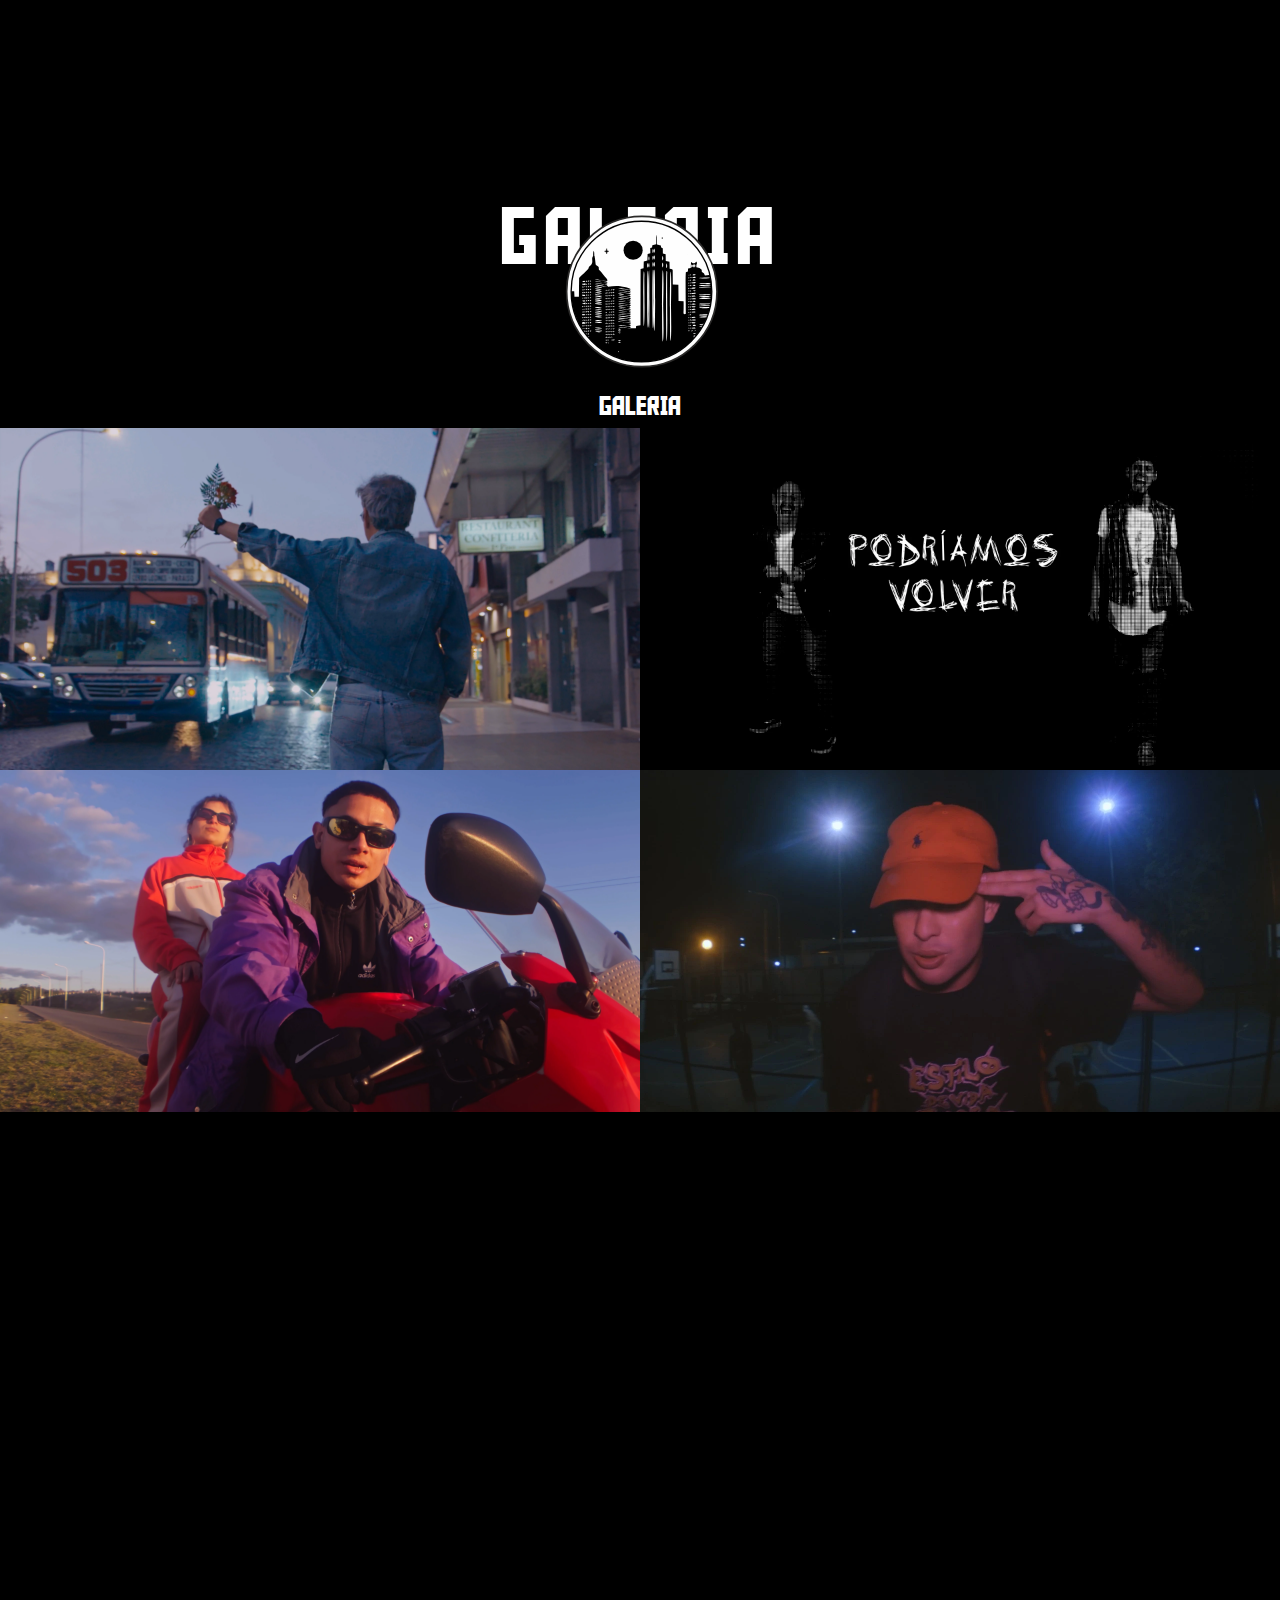
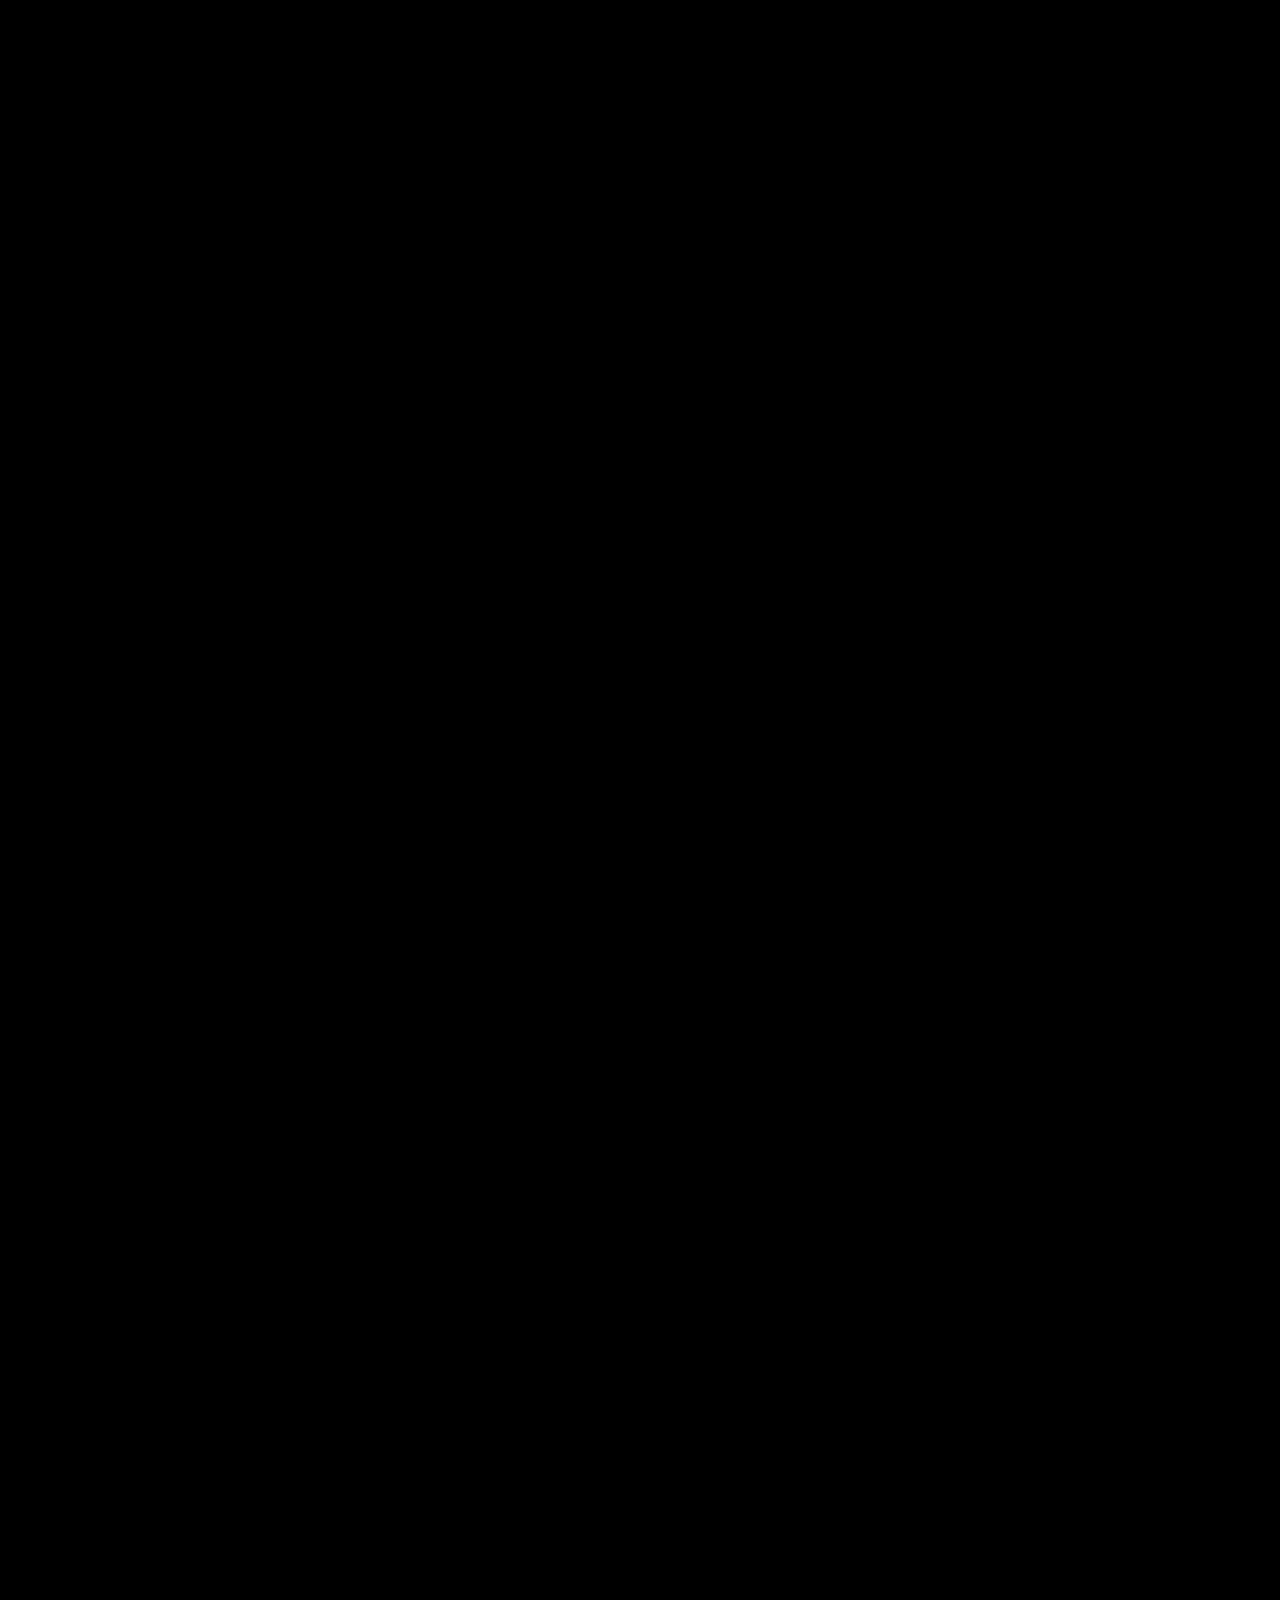
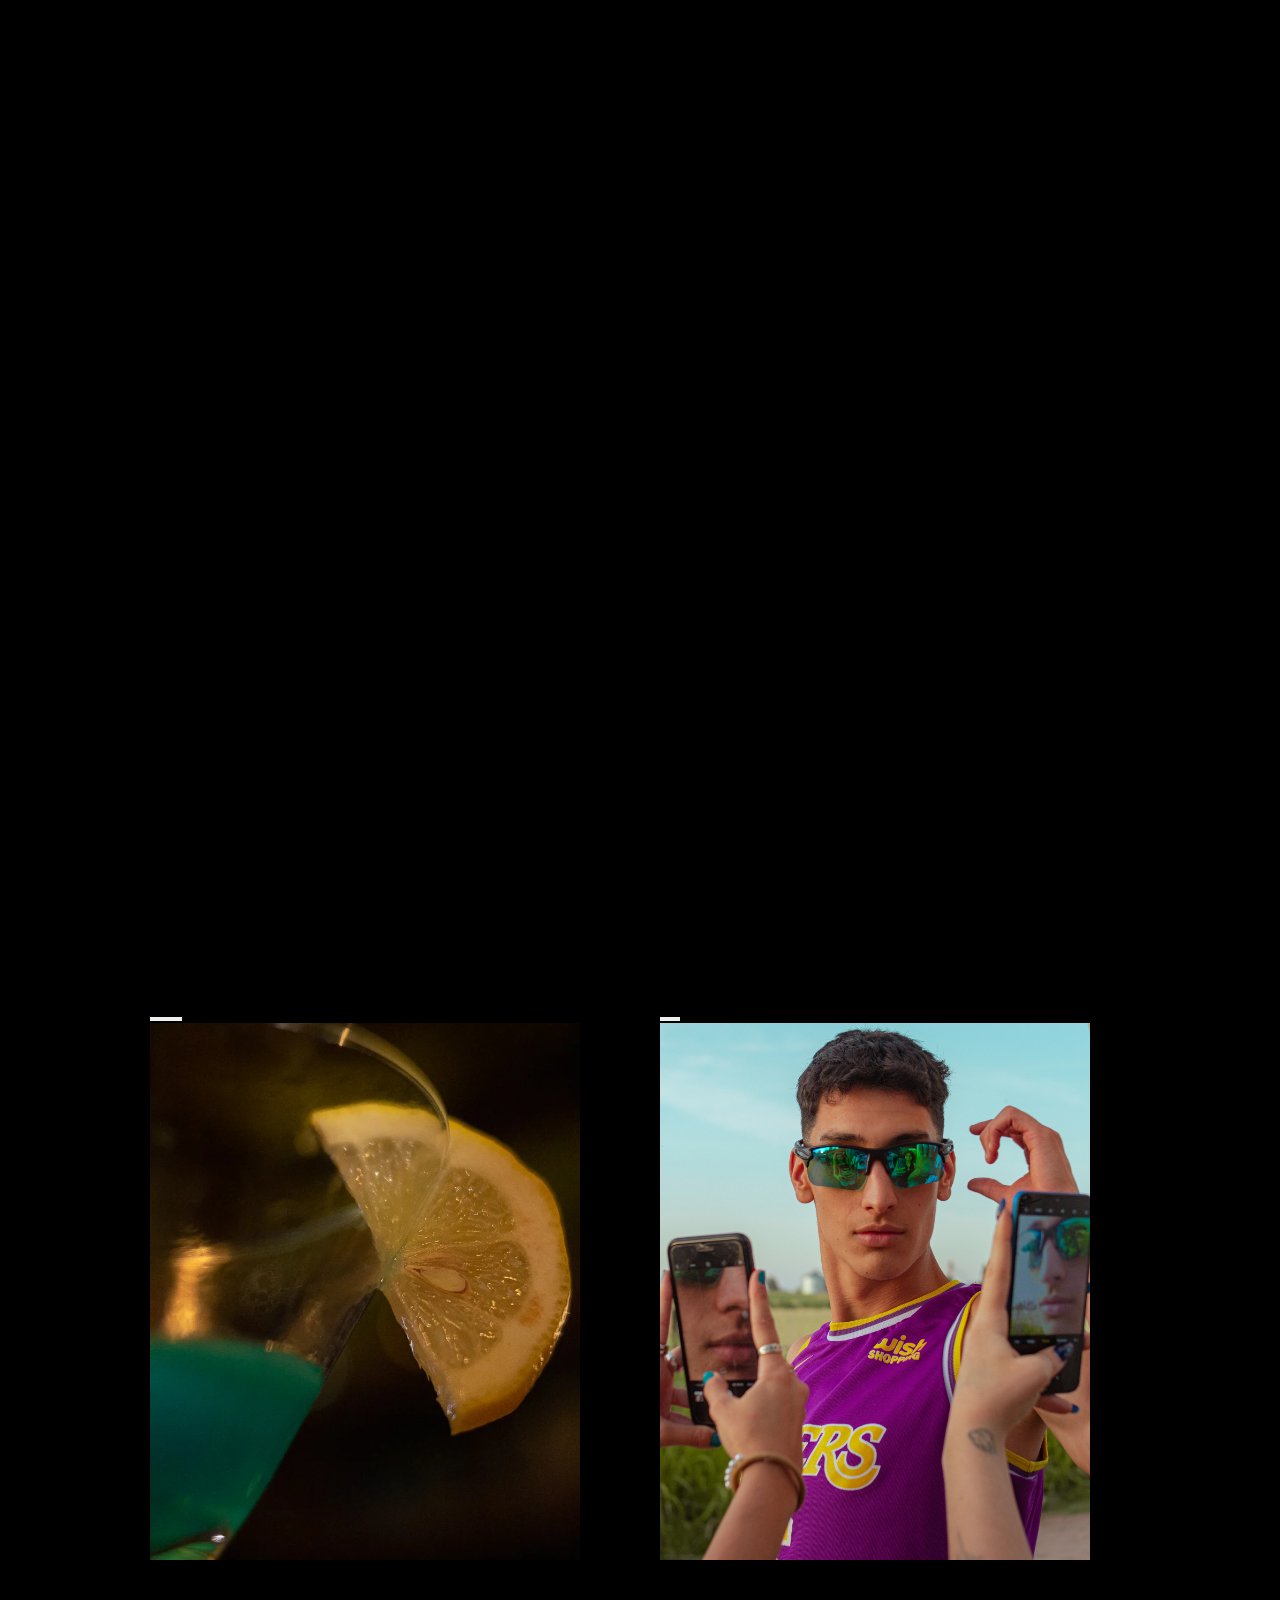
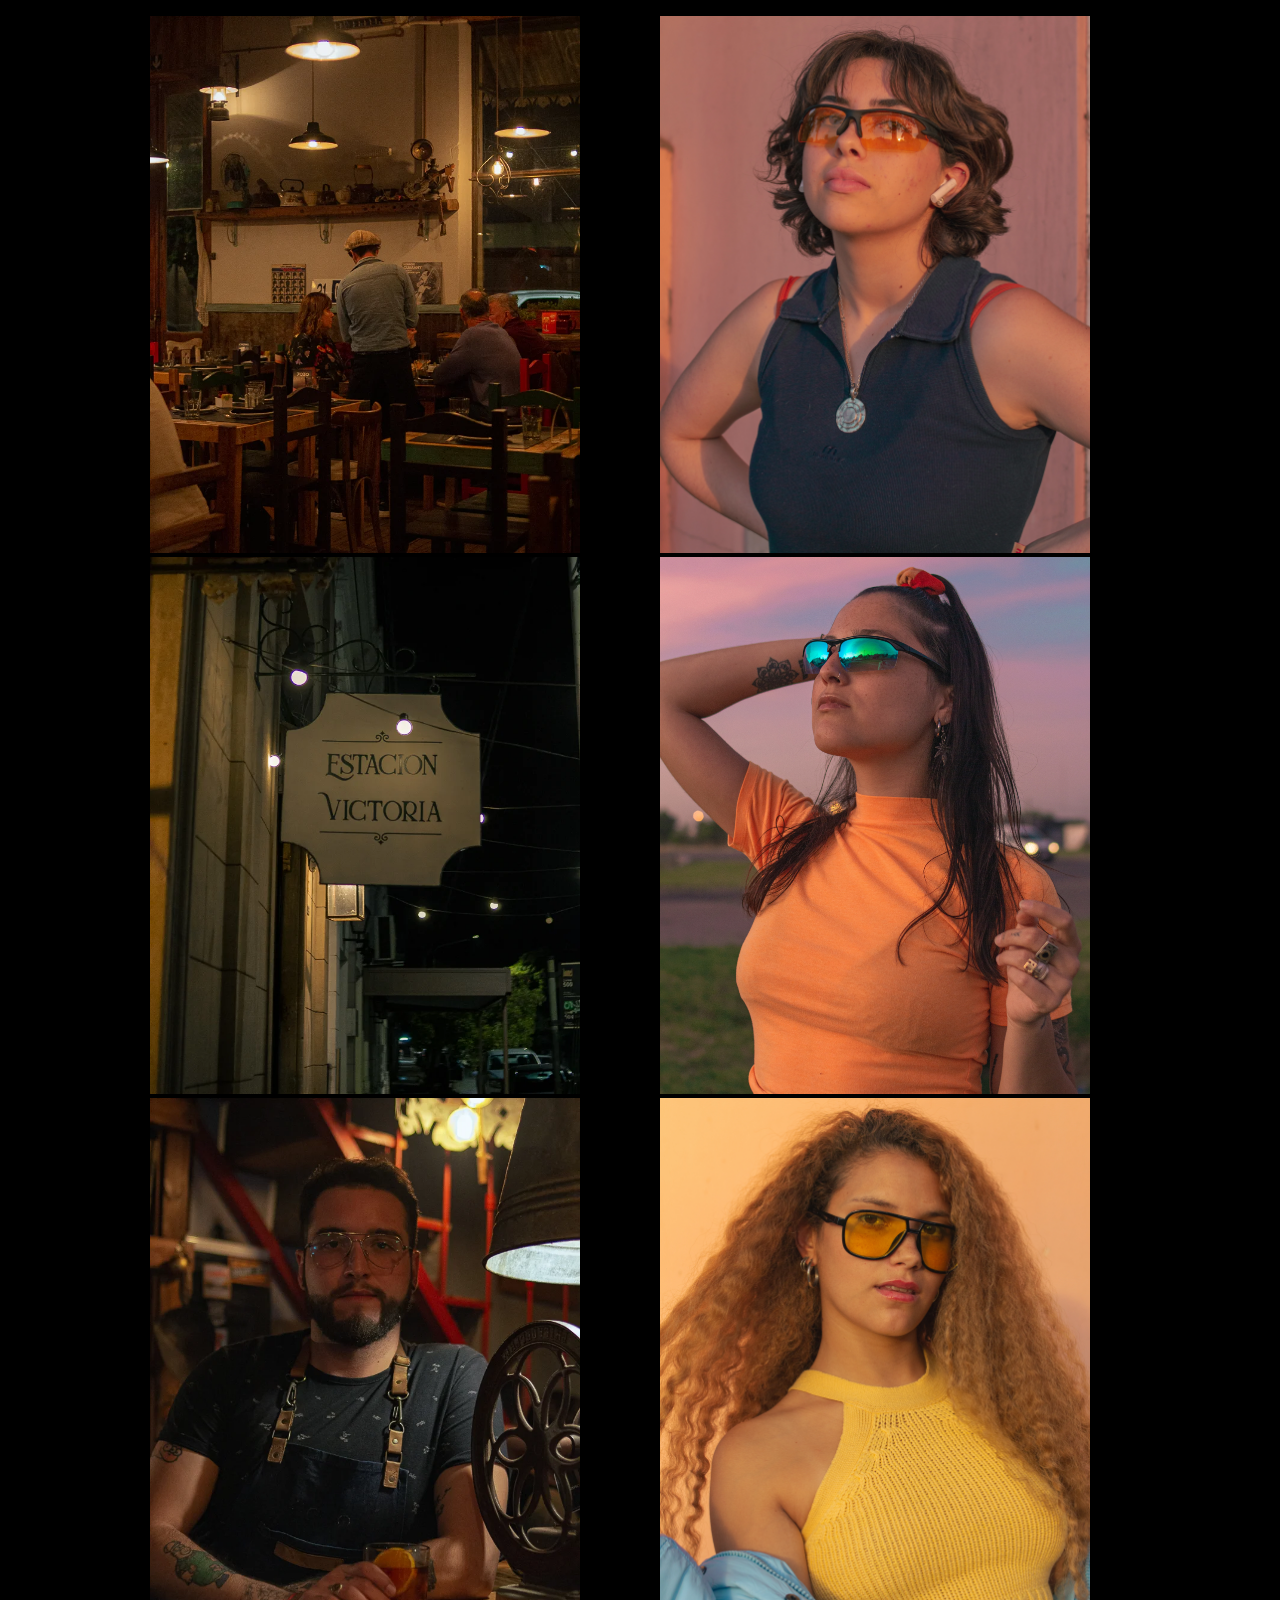
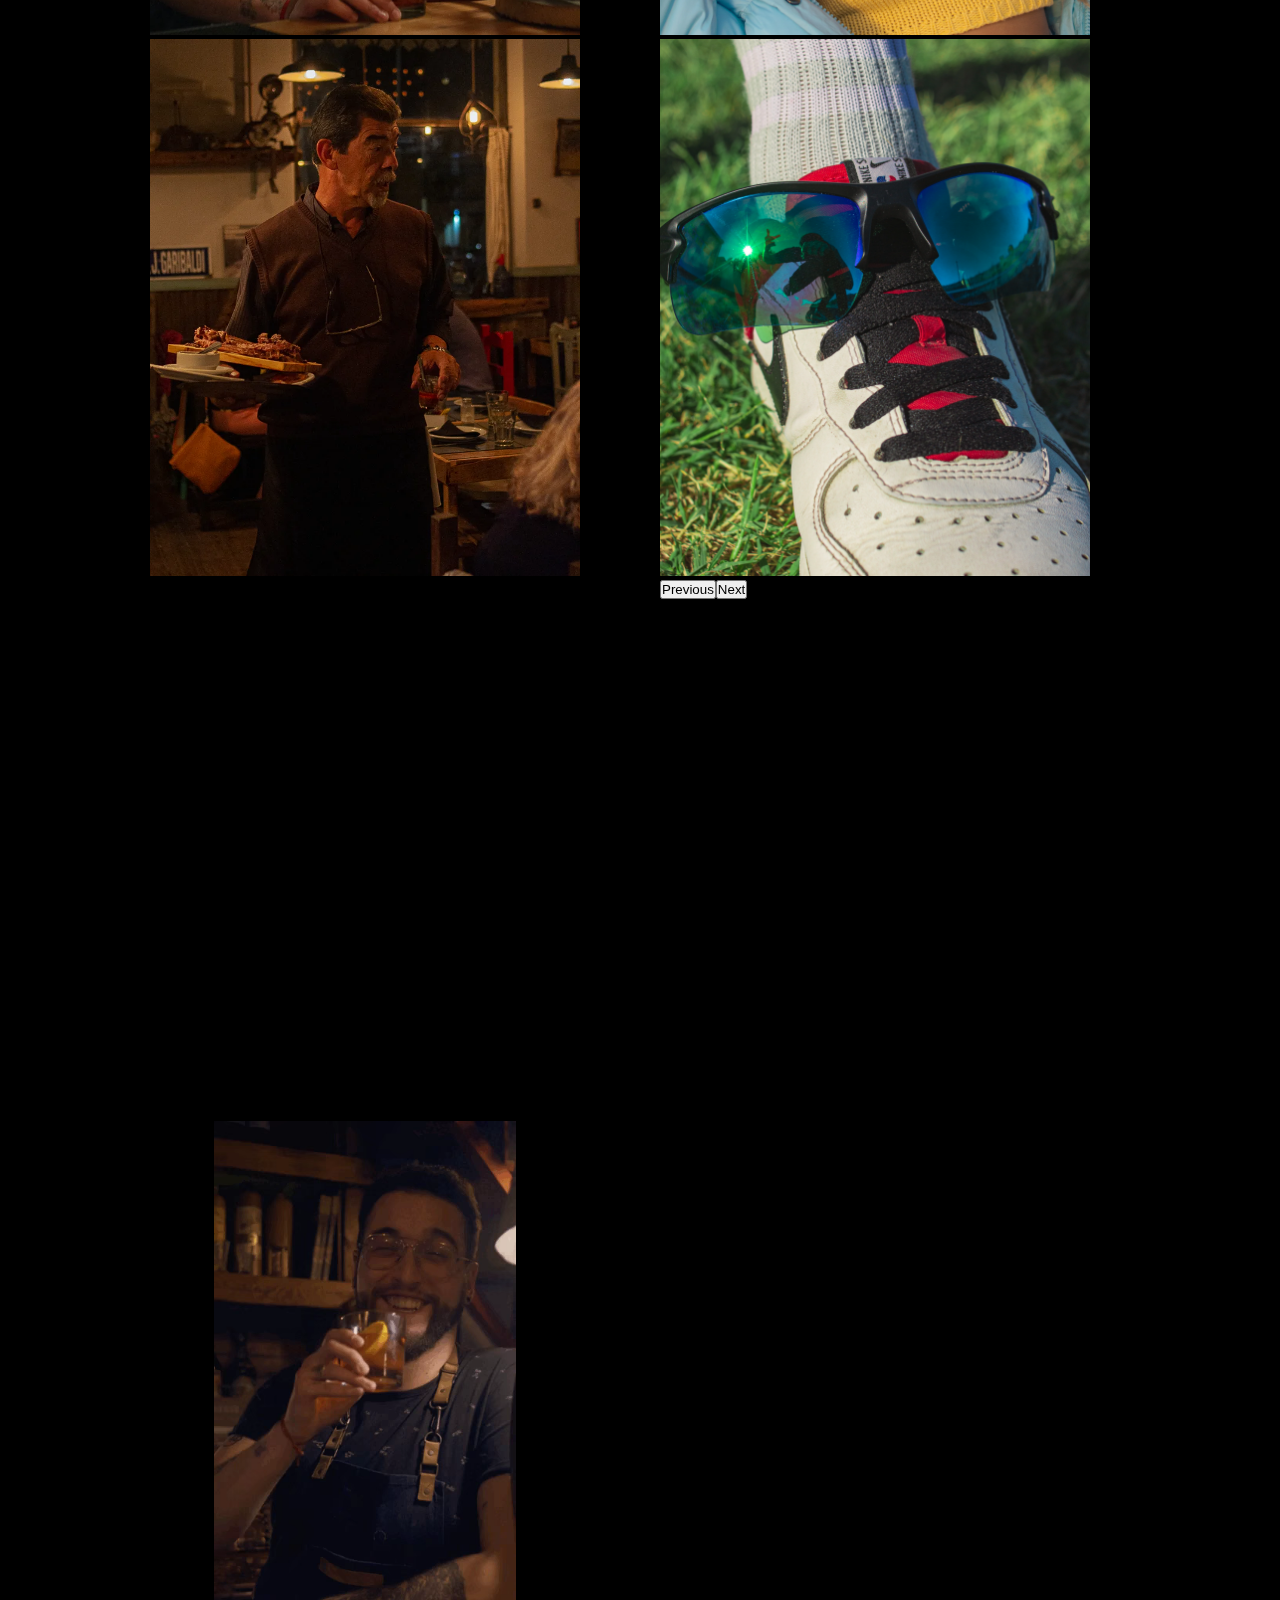
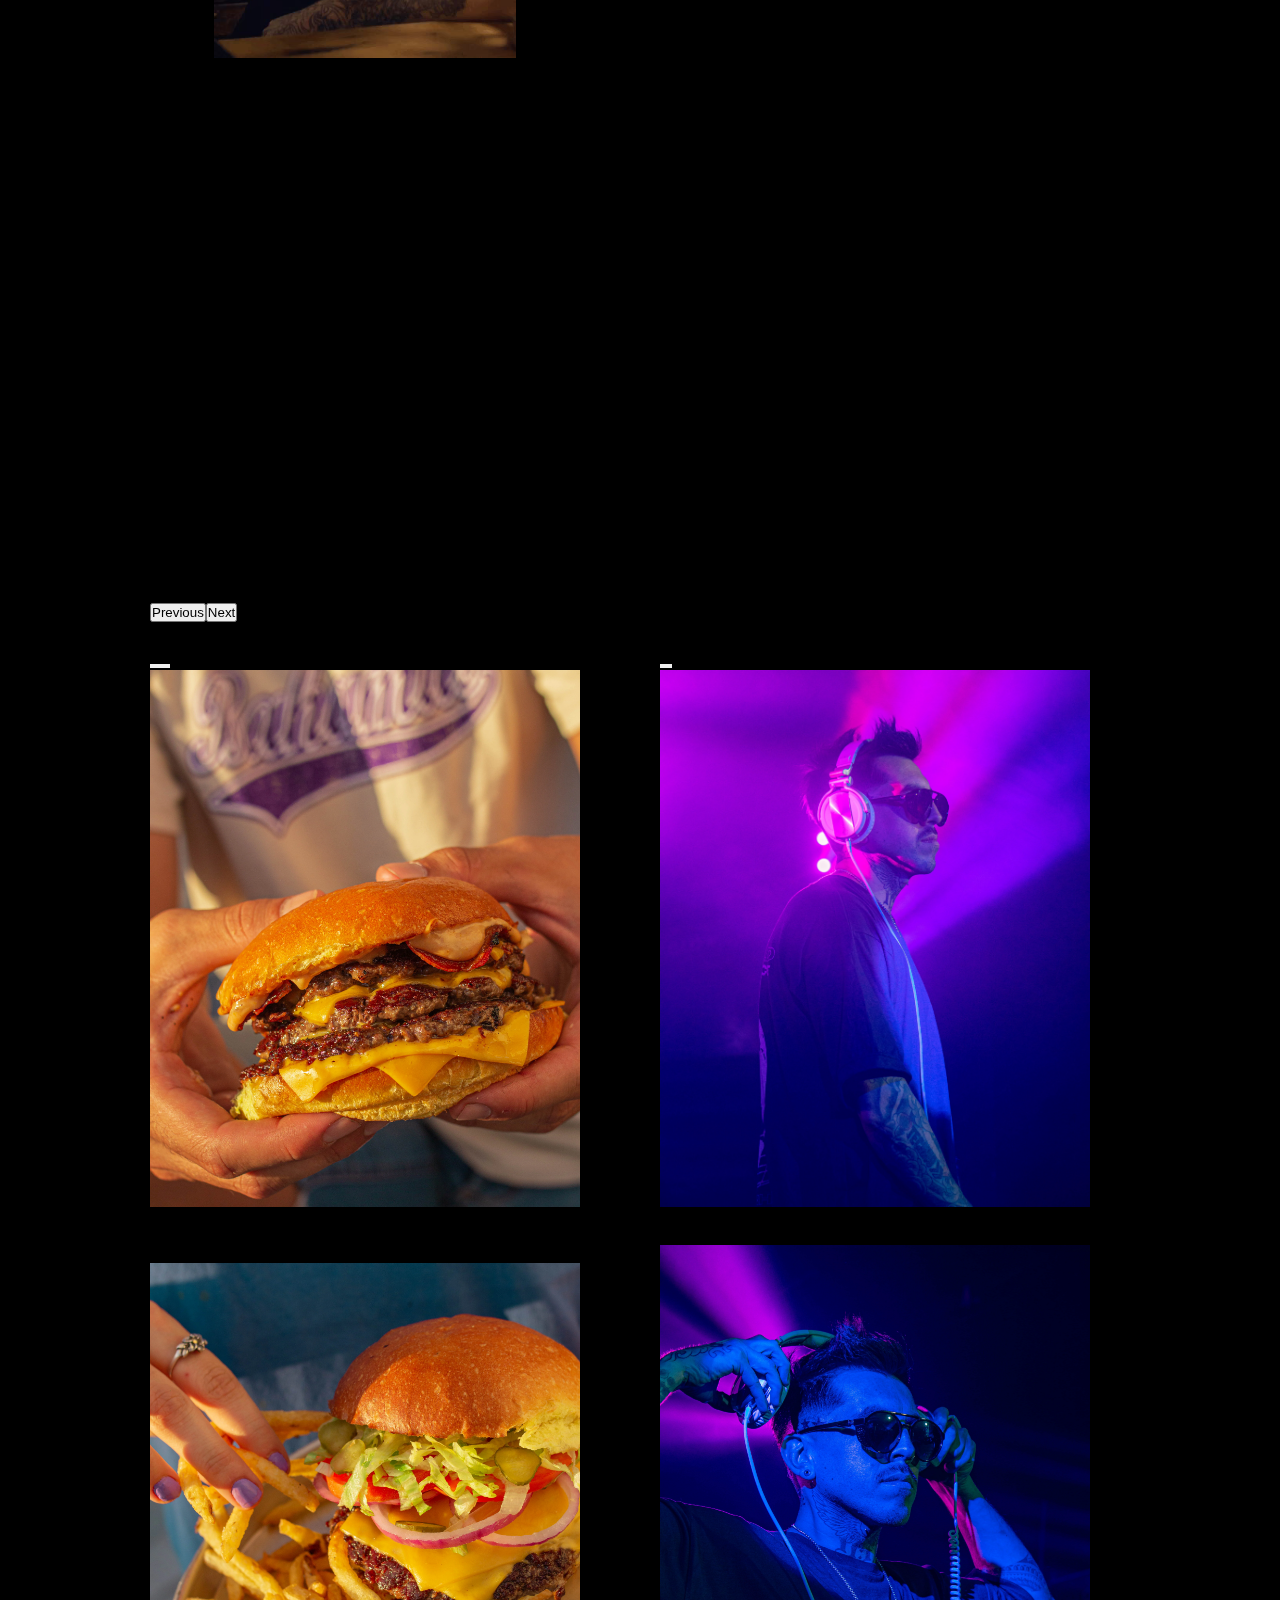
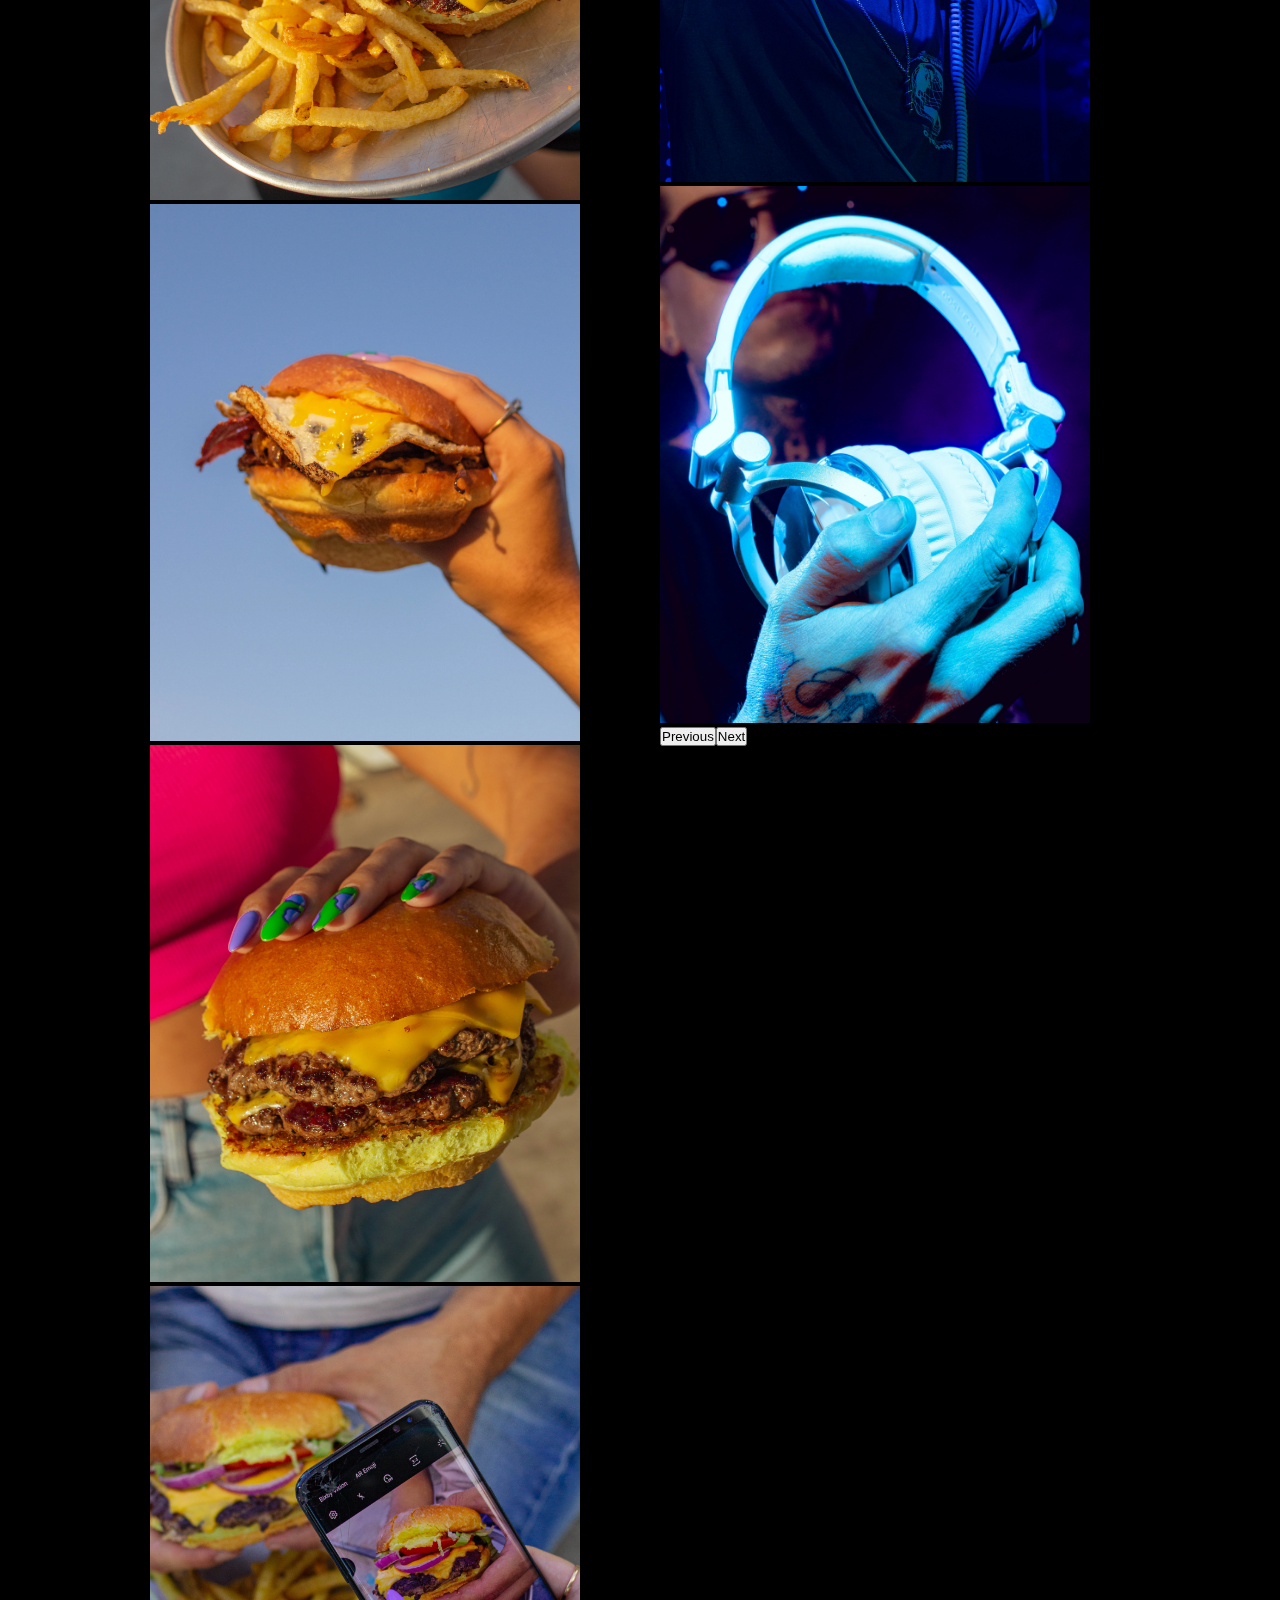
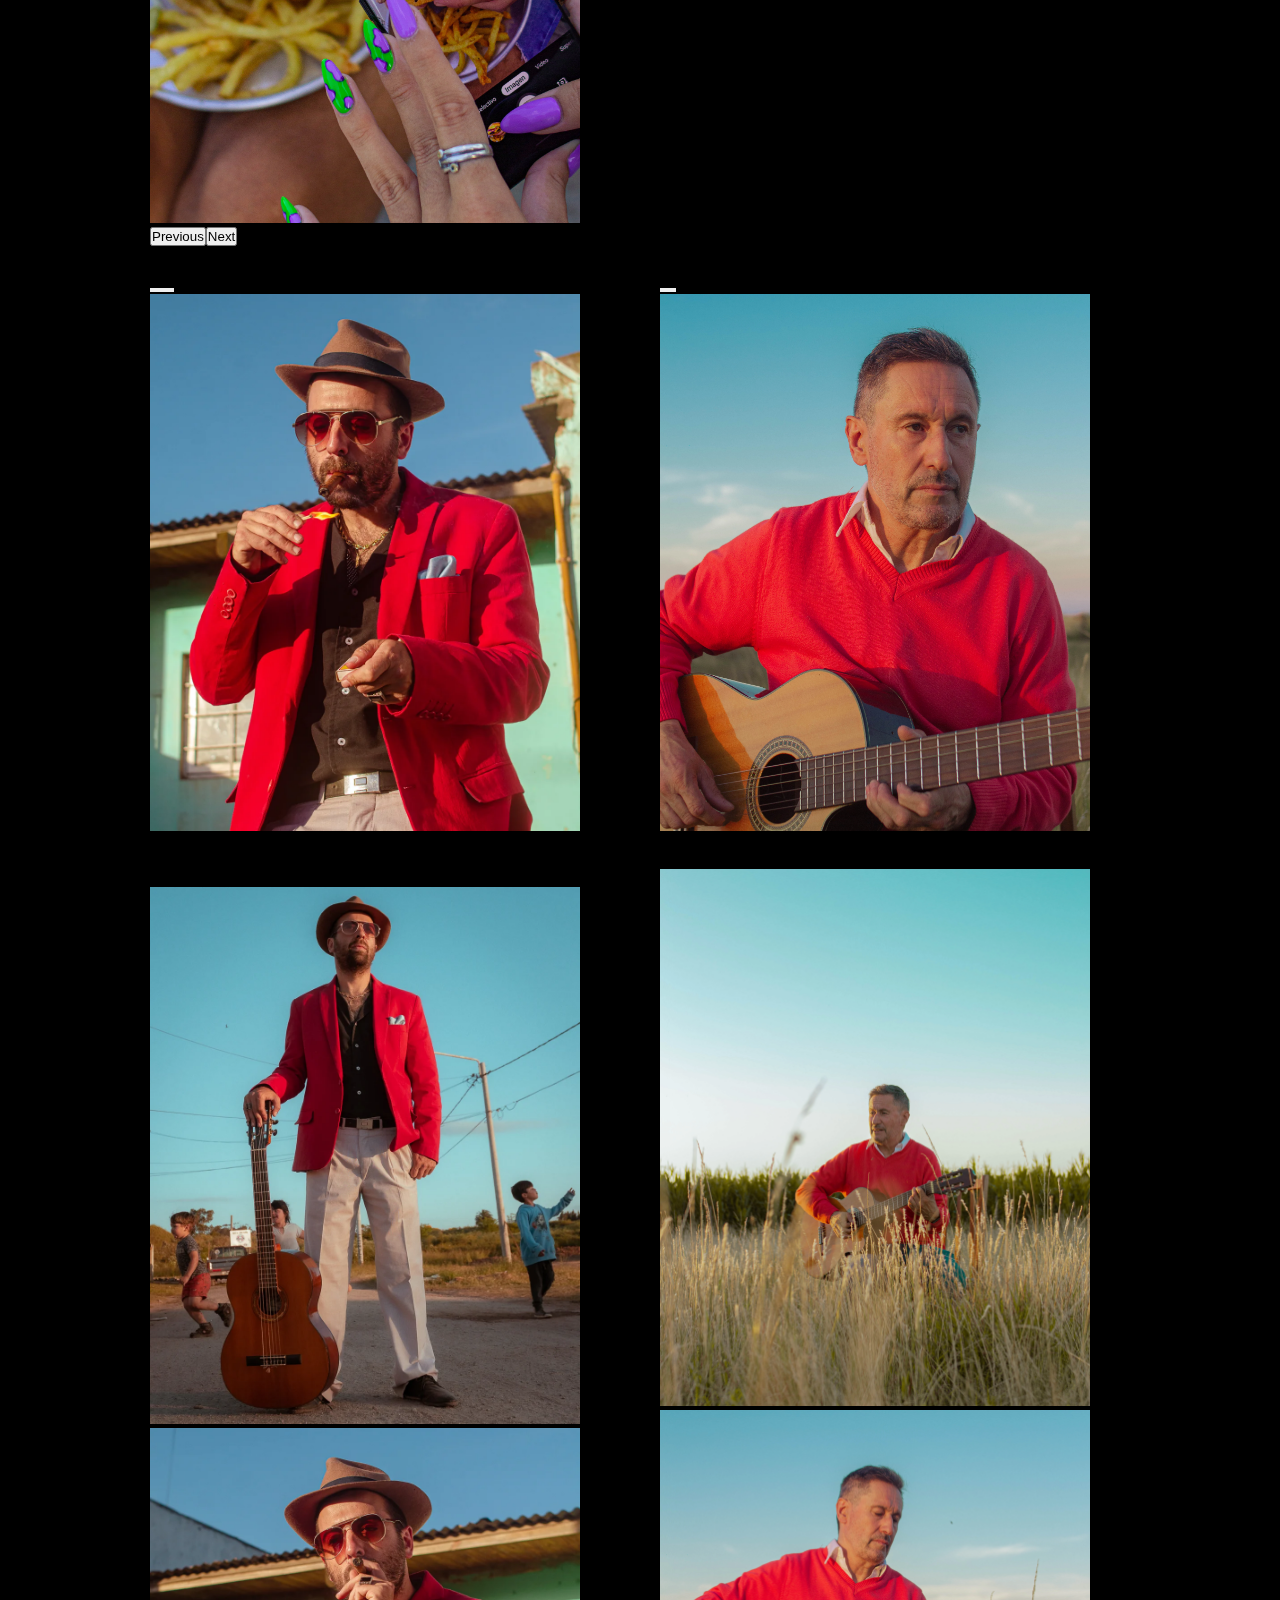
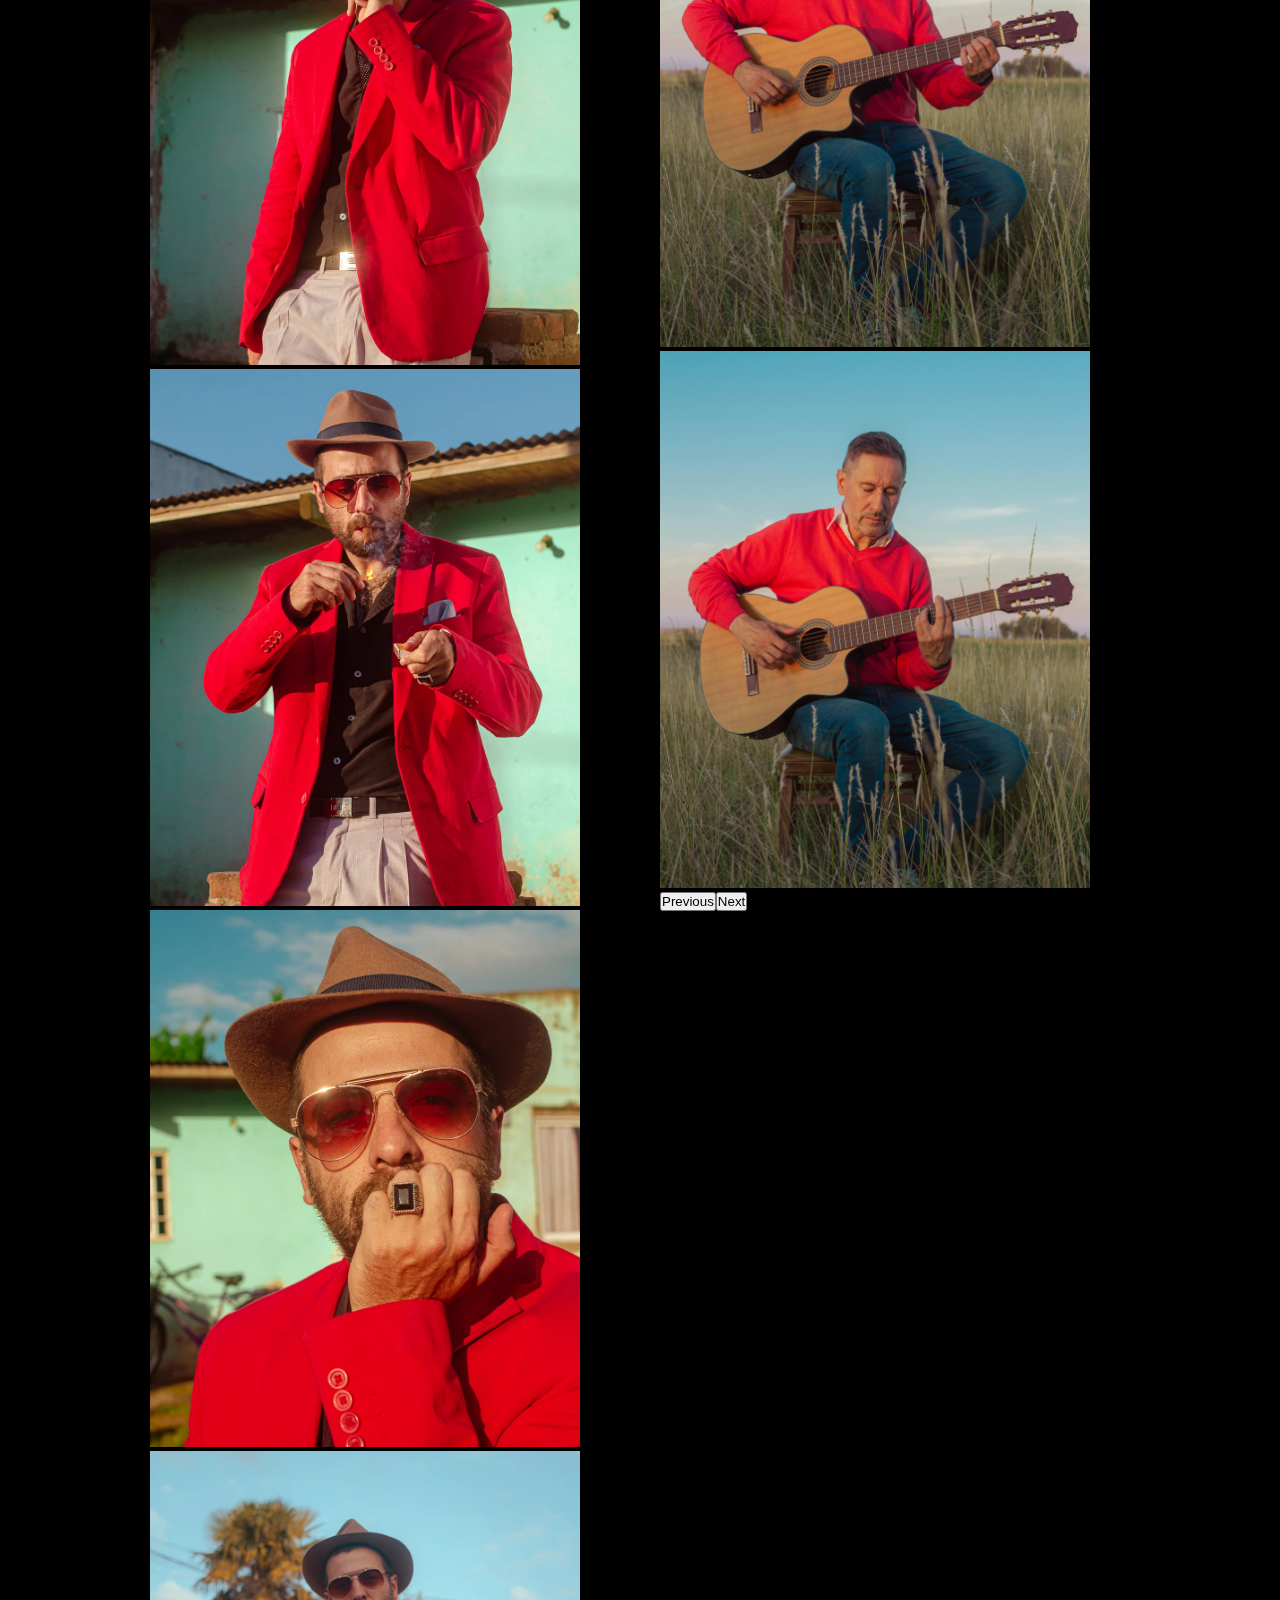
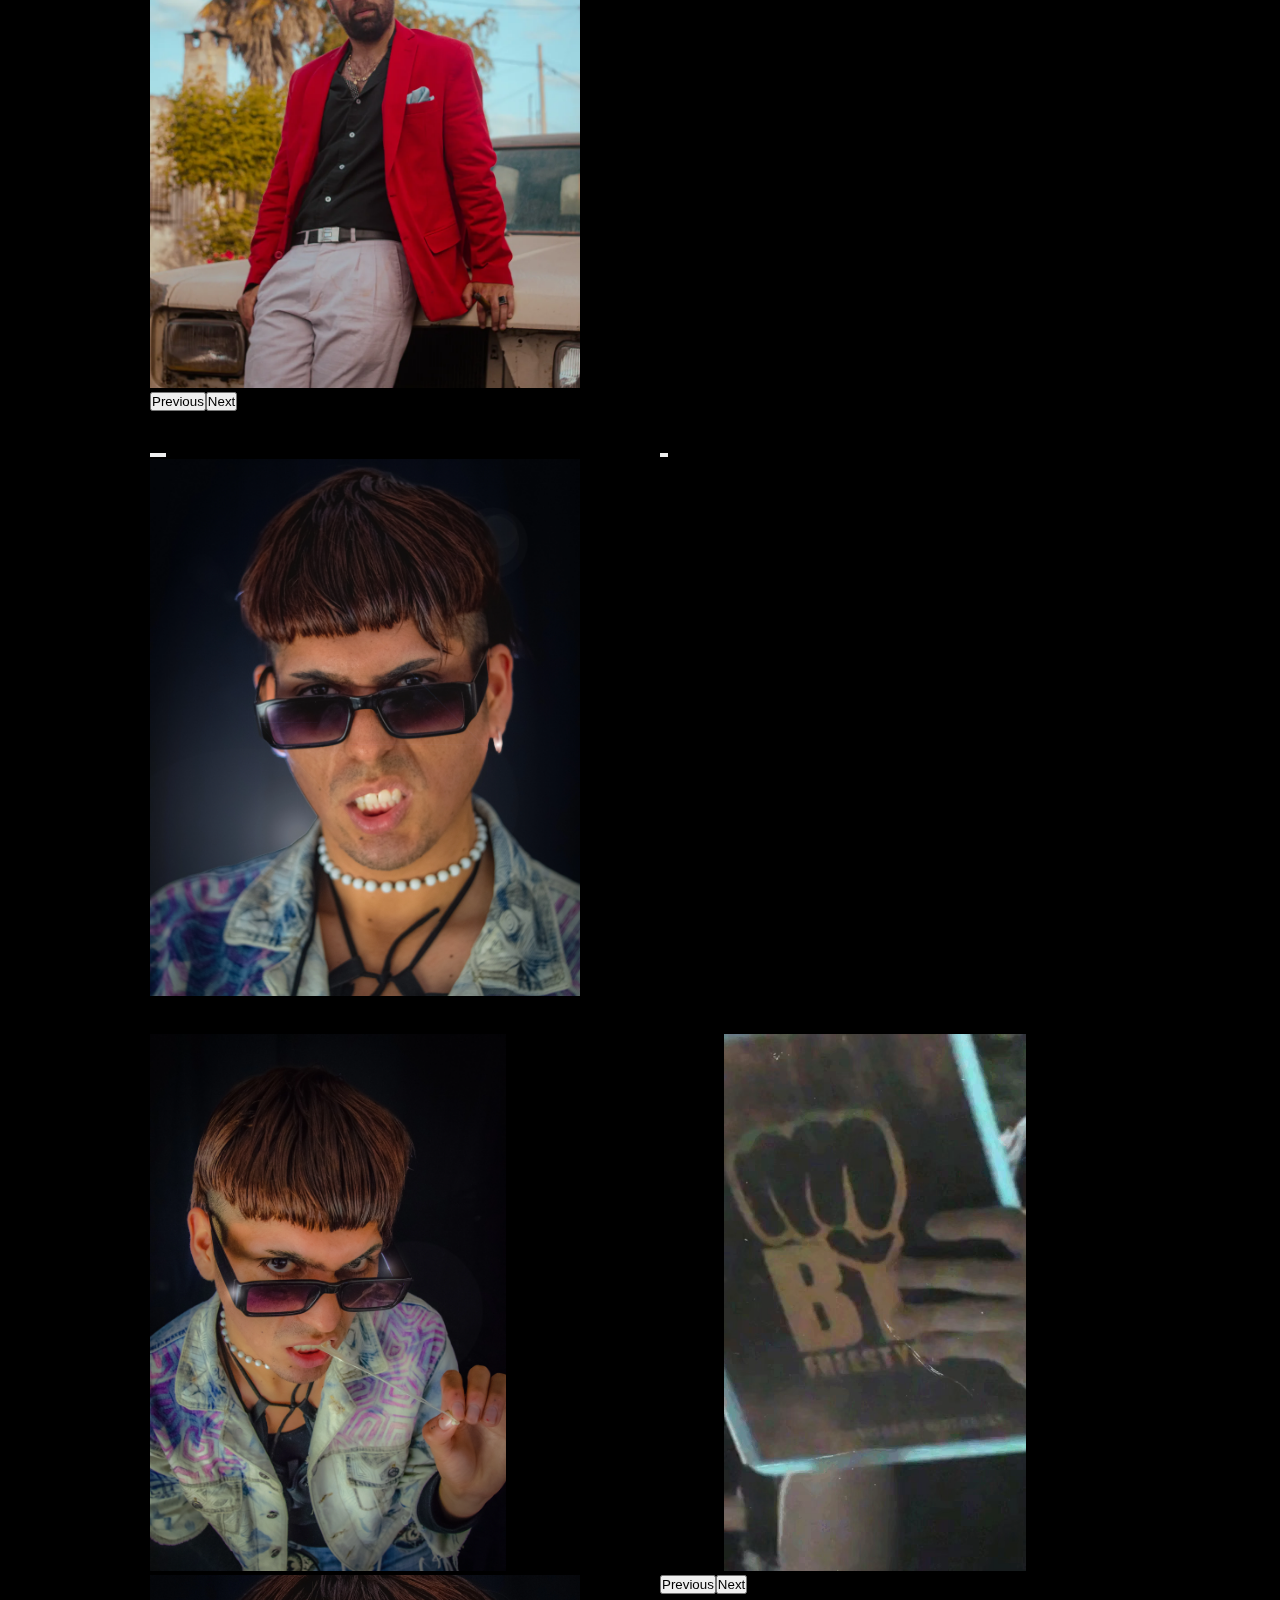
==== commit 6b7e7d77: "version prod" ====
--- a/index.html
+++ b/index.html
@@ -14,7 +14,7 @@
 </head>
 
 <body>
-    <header class="container-header">
+    <header class="container-header" id="header">
       <!-- <div> -->
         <a href="#">
           <img src="./media/logonegroyblanc.svg" class="icon-home" id="iconHome" alt="logo de Atlanta">
@@ -57,8 +57,9 @@
     </header>
 
     <main>
+      <!-- <a href="" target="_blank" class="wsp-icon"><i class="bi bi-whatsapp"></i></a> -->
       <section class="container-home" id="home">
-        <video src="https://res.cloudinary.com/dionldpu0/video/upload/v1683649453/loopHomev1Wb_wvparq.webm"  autoplay loop muted width="100%"></video>
+        <video src="./media/reelpaginafinal.webm"  autoplay loop muted width="100%"></video>
         <div class="container-text-home">
           <img src="./media/logonegroyblanc.svg" alt="Logo Atlanta, Productora audiovisual" id="logoHome" >
           <ul>
@@ -80,7 +81,7 @@
       
       </section>
       
-      <h2 class="titulo-sections">GALERIA</h2>
+      <h2 class="titulo-sections" id="referenceShowNav">GALERIA</h2>
       <section class="container-galerys">
 
         <ul class="nav nav-underline" id="myTab" role="tablist">
@@ -157,43 +158,51 @@
 
       <h2 class="titulo-sections">CONTACTO</h2>
       <section class="container-contact" id="contacto">
-        <div id="carouselExampleSlidesOnly" class="carousel slide" data-bs-ride="carousel">
+        <div id="carouselContact" class="carousel slide" data-bs-ride="carousel">
           <div class="carousel-inner">
-            <div class="carousel-item active" data-bs-interval="1500">
+            <div class="carousel-item active" data-bs-interval="1800">
               <img src="./media/carouselContacto/carouselContacto_1.webp" class="d-block w-100" alt="slide de carousel contacto">
             </div>
-            <div class="carousel-item active" data-bs-interval="1500">
+            <div class="carousel-item active" data-bs-interval="1800">
               <img src="./media/carouselContacto/carouselContacto_2.webp" class="d-block w-100" alt="slide de carousel contacto">
             </div>
-            <div class="carousel-item active" data-bs-interval="1500">
+            <div class="carousel-item active" data-bs-interval="1800">
               <img src="./media/carouselContacto/carouselContacto_4.webp" class="d-block w-100" alt="slide de carousel contacto">
             </div>
-            <div class="carousel-item active" data-bs-interval="1500">
+            <div class="carousel-item active" data-bs-interval="1800">
               <img src="./media/carouselContacto/carouselContacto_3.webp" class="d-block w-100" alt="slide de carousel contacto">
             </div>
-            <div class="carousel-item active" data-bs-interval="1500">
+            <div class="carousel-item active" data-bs-interval="1800">
               <img src="./media/carouselContacto/carouselContacto_5.webp" class="d-block w-100" alt="slide de carousel contacto">
             </div>
-            <div class="carousel-item active" data-bs-interval="1500">
+            <div class="carousel-item active" data-bs-interval="1800">
               <img src="./media/carouselContacto/carouselContacto_6.webp" class="d-block w-100" alt="slide de carousel contacto">
             </div>
-            <div class="carousel-item active" data-bs-interval="1500">
+            <div class="carousel-item active" data-bs-interval="1800">
               <img src="./media/carouselContacto/carouselContacto_7.webp" class="d-block w-100" alt="slide de carousel contacto">
             </div>
-            <div class="carousel-item active" data-bs-interval="1500">
+            <div class="carousel-item active" data-bs-interval="1800">
               <img src="./media/carouselContacto/carouselContacto_8.webp" class="d-block w-100" alt="slide de carousel contacto">
             </div>
-            <div class="carousel-item active" data-bs-interval="1500">
+            <div class="carousel-item active" data-bs-interval="1800">
               <img src="./media/carouselContacto/carouselContacto_9.webp" class="d-block w-100" alt="slide de carousel contacto">
             </div>
-            <div class="carousel-item active" data-bs-interval="1500">
+            <div class="carousel-item active" data-bs-interval="1800">
               <img src="./media/carouselContacto/carouselContacto_10.webp" class="d-block w-100" alt="slide de carousel contacto">
             </div>
-            <div class="carousel-item active" data-bs-interval="1500">
+            <div class="carousel-item active" data-bs-interval="1800">
               <img src="./media/carouselContacto/carouselContacto_11.webp" class="d-block w-100" alt="slide de carousel contacto">
             </div>
             
           </div>
+          <button class="carousel-control-prev" type="button" data-bs-target="#carouselContact" style="z-index: 3;" data-bs-slide="prev">
+            <span class="carousel-control-prev-icon" aria-hidden="true"></span>
+            <span class="visually-hidden">Previous</span>
+          </button>
+          <button class="carousel-control-next" type="button" data-bs-target="#carouselContact" style="z-index: 3;" data-bs-slide="next">
+            <span class="carousel-control-next-icon" aria-hidden="true"></span>
+            <span class="visually-hidden">Next</span>
+          </button>
         </div>
         <img src="./media/carouselContacto/carouselContacto_11.webp" class="w-100 imgContactMobile" alt="slide de carousel contacto">
 
@@ -201,10 +210,10 @@
           <div class="container-contact-text" data-aos="zoom-in-down">
             <h3>CONTACTANOS</h3>
             <!-- <p id="text-animation">ENVIA UN MAIL</p> -->
-            <p>ENVIA UN MAIL</p>
+            <p>ENVIA UN MENSAJE</p>
           </div>
           <div class="container-contact-button" data-aos="zoom-in-down">
-            <a href="mailto:audiovisualatlanta@gmail.com" target="_blank">ENVIAR MAIL</a>
+            <a href="https://wa.me/message/3GNLG7OVBZAUN1" target="_blank">ENVIAR WHATSAPP</a>
           </div>
         </div>
         <div  class="container-contact-social-items-contact" data-aos="zoom-in-down">
@@ -226,6 +235,19 @@
       AOS.init();
     </script>
     <script src="./src/index.js"></script>
+    <script>
+      if ('serviceWorker' in navigator) {
+        window.addEventListener('load', () => {
+          navigator.serviceWorker.register('/src/service-worker.js')
+            .then(registration => {
+              console.log('Service Worker registrado con éxito:', registration);
+            })
+            .catch(error => {
+              console.log('Error al registrar Service Worker:', error);
+            });
+        });
+      }
+    </script>
 </body>
 
 </html>--- a/css/style.css
+++ b/css/style.css
@@ -29,15 +29,23 @@
 .container-header{
   z-index: 3;
   background-color: var(--primary-color);
-  display: flex;
   justify-content: space-between;
+  display: flex;
   flex-wrap: wrap;
   padding: 20px 15px;
   position: sticky;
   top: 0px;
   align-items: center;
-}
-
+  opacity: 1;
+  transition: opacity 0.3s ease-in-out, display 0s 0.6s;
+}
+
+
+.hidden {
+  opacity: 0;
+  display: none;
+  transition-delay: 0s;
+}
 
 .container-header > div{
   display: flex;
@@ -211,6 +219,22 @@
 
 /*--------------------------*/
 
+/* .wsp-icon{
+  position: fixed;
+  bottom: 175px;
+  right: 35px;
+  z-index: 4;
+  font-size: 3rem;
+  color: #FFFFFF;
+  text-decoration: none;
+  opacity: 1;
+  transition: opacity 0.3s ease-in-out, display 0s 0.6s;
+}
+
+.wsp-icon:hover{
+  color: #10c345;
+} */
+
 .container-text-home{
   position: absolute;
   top: 30%; 
@@ -243,9 +267,8 @@
 
 .container-text-home > ul > li > a {
   font-size: 1.7rem;
-  font-family: 'Roboto', sans-serif; 
+  font-family: 'aldo'; 
   font-weight: bold;
-  font-style: italic; 
   text-decoration: none;
   color: #FFFFFF;
 }
@@ -295,21 +318,22 @@
   font-family:'aldo';
   font-size: 5rem;
   text-align: center;
-  margin: 5rem 0;
+  margin: 2rem 0;
   letter-spacing: 5px;
 }
 
 
 .container-galerys > ul  {
-  padding-left: 60px;
   padding-bottom: 2rem;
+  justify-content: center;
+  gap: 30px;
 }
 .container-galerys > ul > li {
   cursor: pointer;
 }
 .container-galerys > ul > li > a {
-  font-size: 1rem;
-  font-family: 'Roboto', sans-serif; 
+  font-size: 1.7rem;
+  font-family: 'aldo'
 }
 
 #galery-videos{
@@ -455,7 +479,6 @@
   font-size: 1.7rem;
   font-family: 'Roboto', sans-serif; 
   font-weight: 100;
-  font-style: italic; 
   text-decoration: none;
   color: #FFFFFF;
   margin-top: 10px;
@@ -471,7 +494,7 @@
 
 .nosotros-galery-item{
   width: 100%;
-   height: 500px; 
+  height: 500px; 
   background-position: center;
 
   background-repeat: no-repeat;
@@ -1031,7 +1054,7 @@
     display: block;
     height: 80vh;
   }
-  #carouselExampleSlidesOnly{
+  #carouselContact{
     display: none;
   }
 }
@@ -1057,24 +1080,41 @@
   }
 } 
 @media screen and (min-width: 2000px){
+
+  #logoHome{
+    width: 15%;
+  }
+
   .nav-list-item > a{
     font-size: 1.6rem;
   }
   .container-text-home{
     height: 700px;
+    top: 20%;
+    gap: 10px;
   }
   .container-text-home > ul > li > a {
-    font-size: 2.5rem;
-  }
+    font-size: 4rem;
+  }
+
   .container-contact-social-home{
-    top: 110%;
+    top: 90%;
   }
   
   .container-contact-social-home > .container-contact-social-items > a{
-    font-size: 4rem;
-  }
+    font-size: 5rem;
+  }
+  
+  .titulo-sections{
+    font-size: 6rem;
+  }
+  
+  .container-galerys > ul > li > a{
+    font-size: 2.2rem;
+  }
+
   .container-contact-social-items-contact > a{
-    font-size: 4rem;
+    font-size: 5rem;
   }
   .container-contact-wpp h3{
     font-size: 4rem;
@@ -1085,4 +1125,12 @@
   .container-contact-button > a{
     font-size: 2.7rem;
   }
-} +
+
+} 
+
+@media screen and (min-width: 1330px){
+  #galery-videos > div:last-child{
+    flex: 0 1 30%;
+  }
+}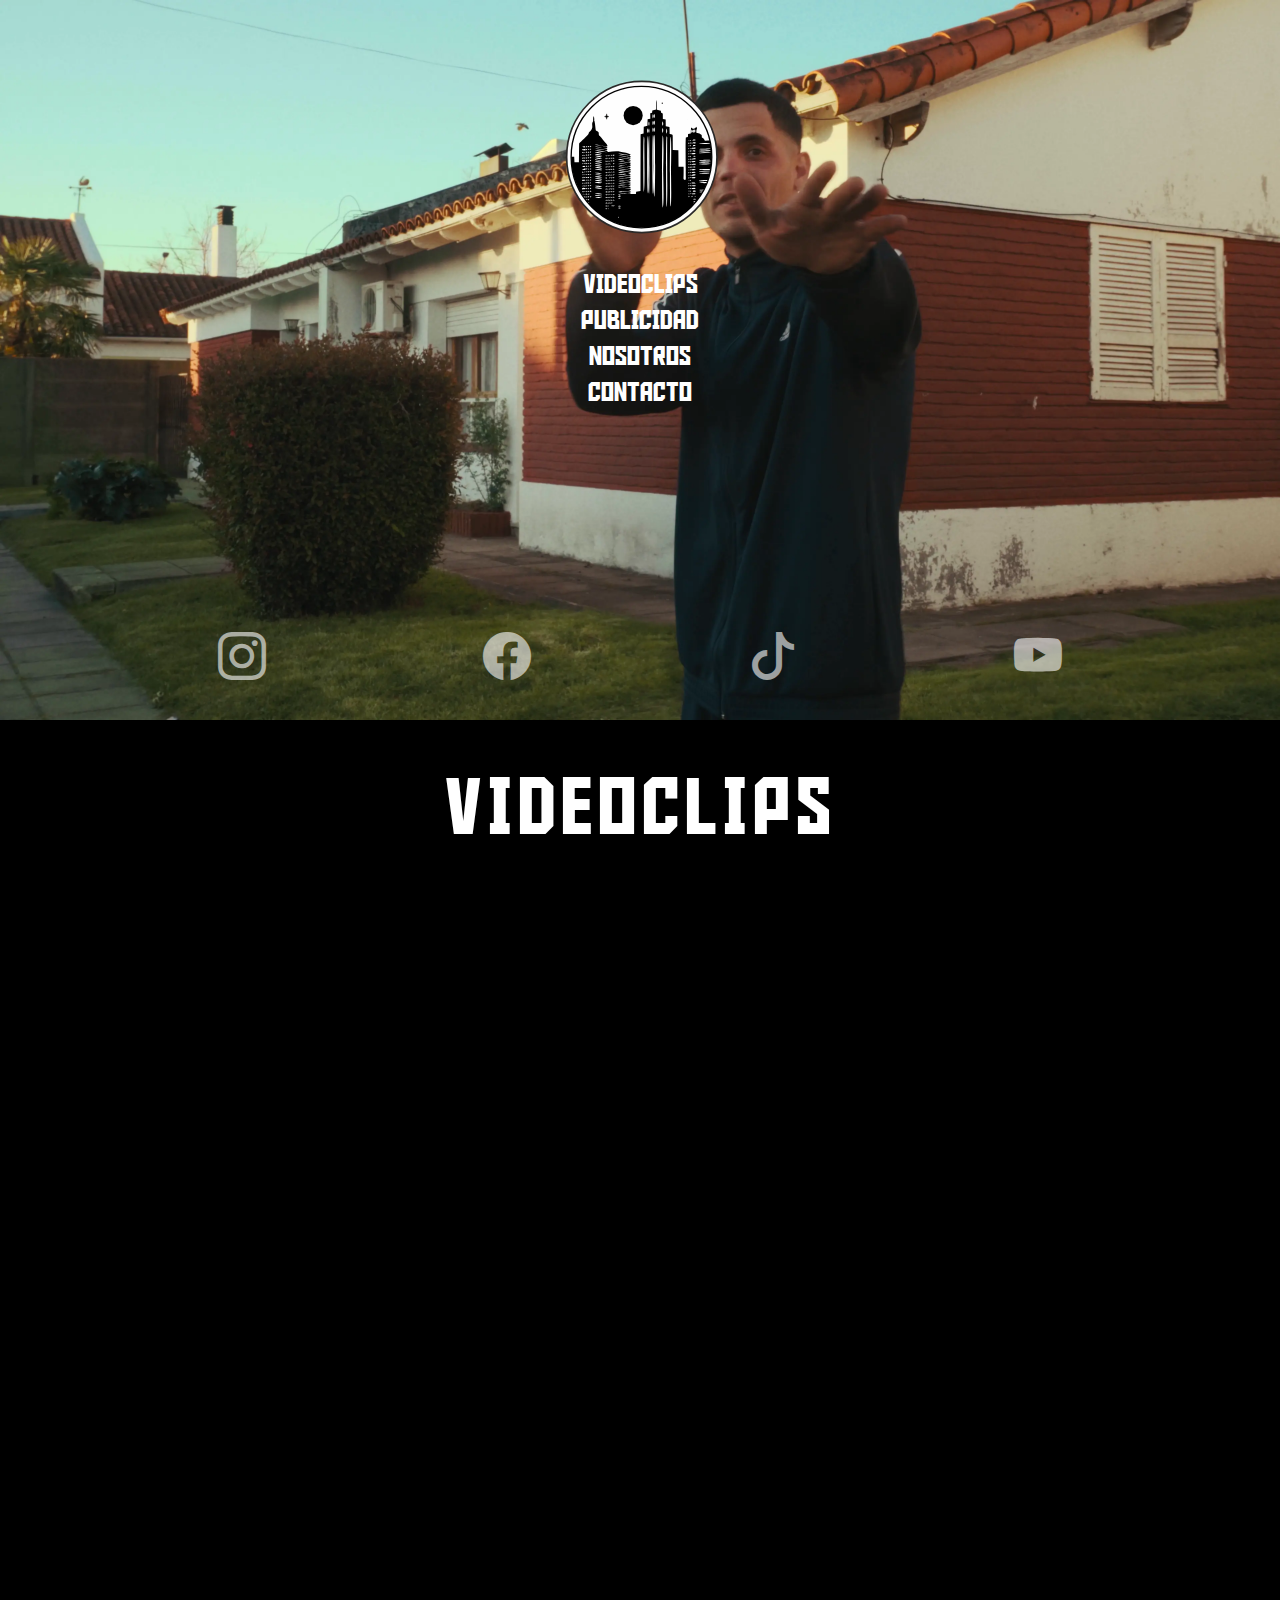
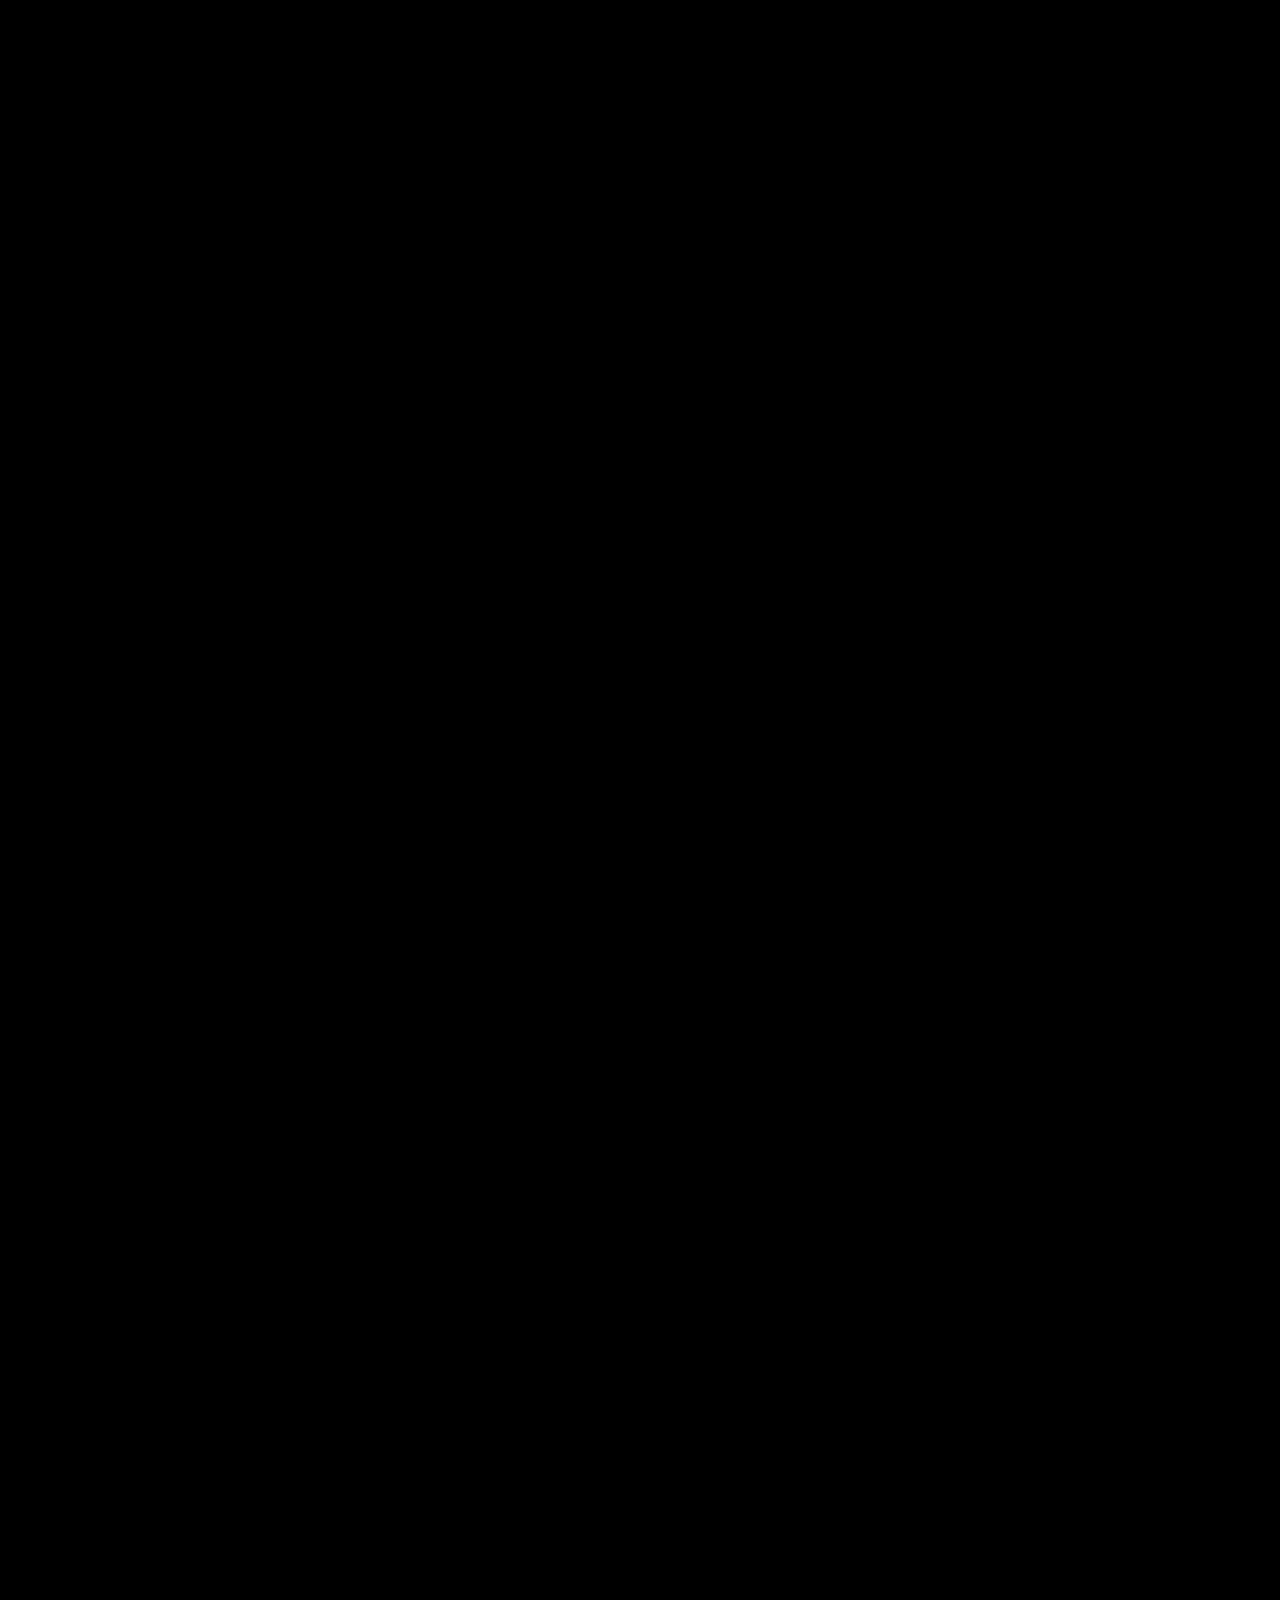
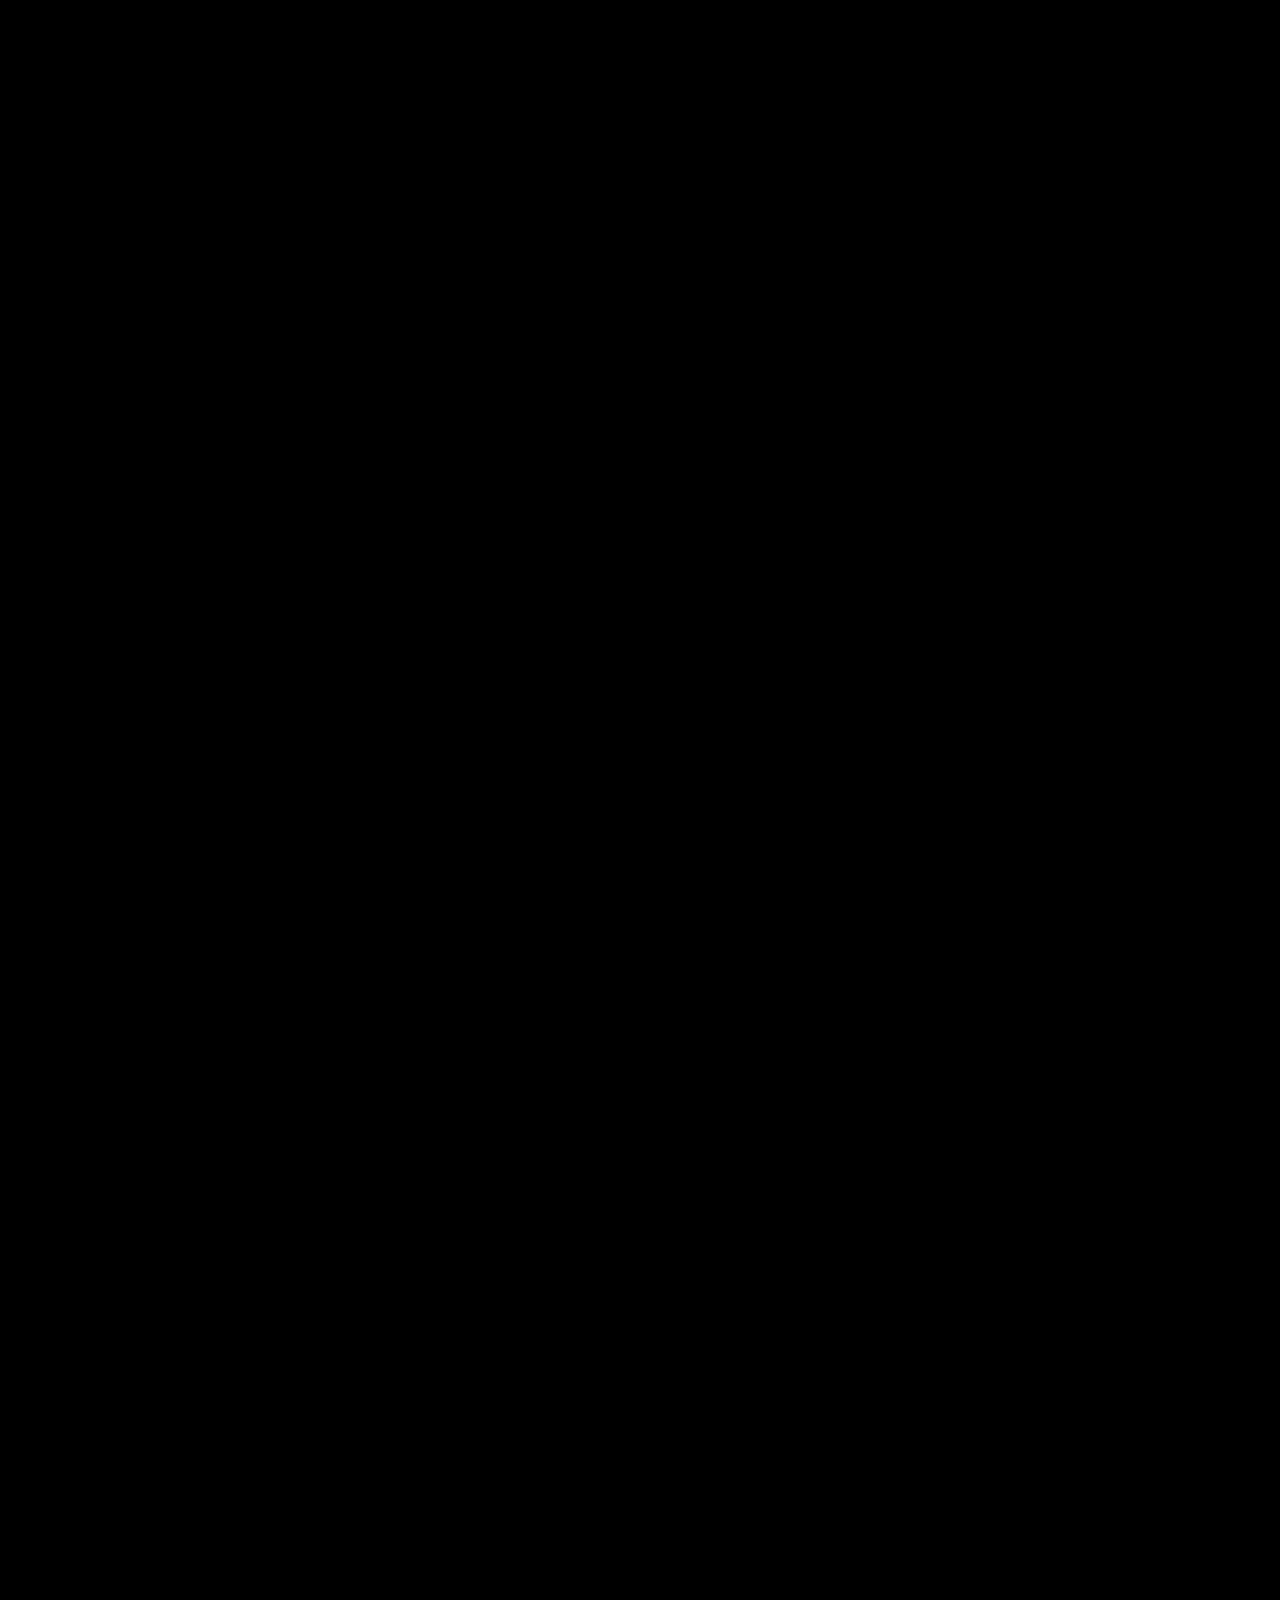
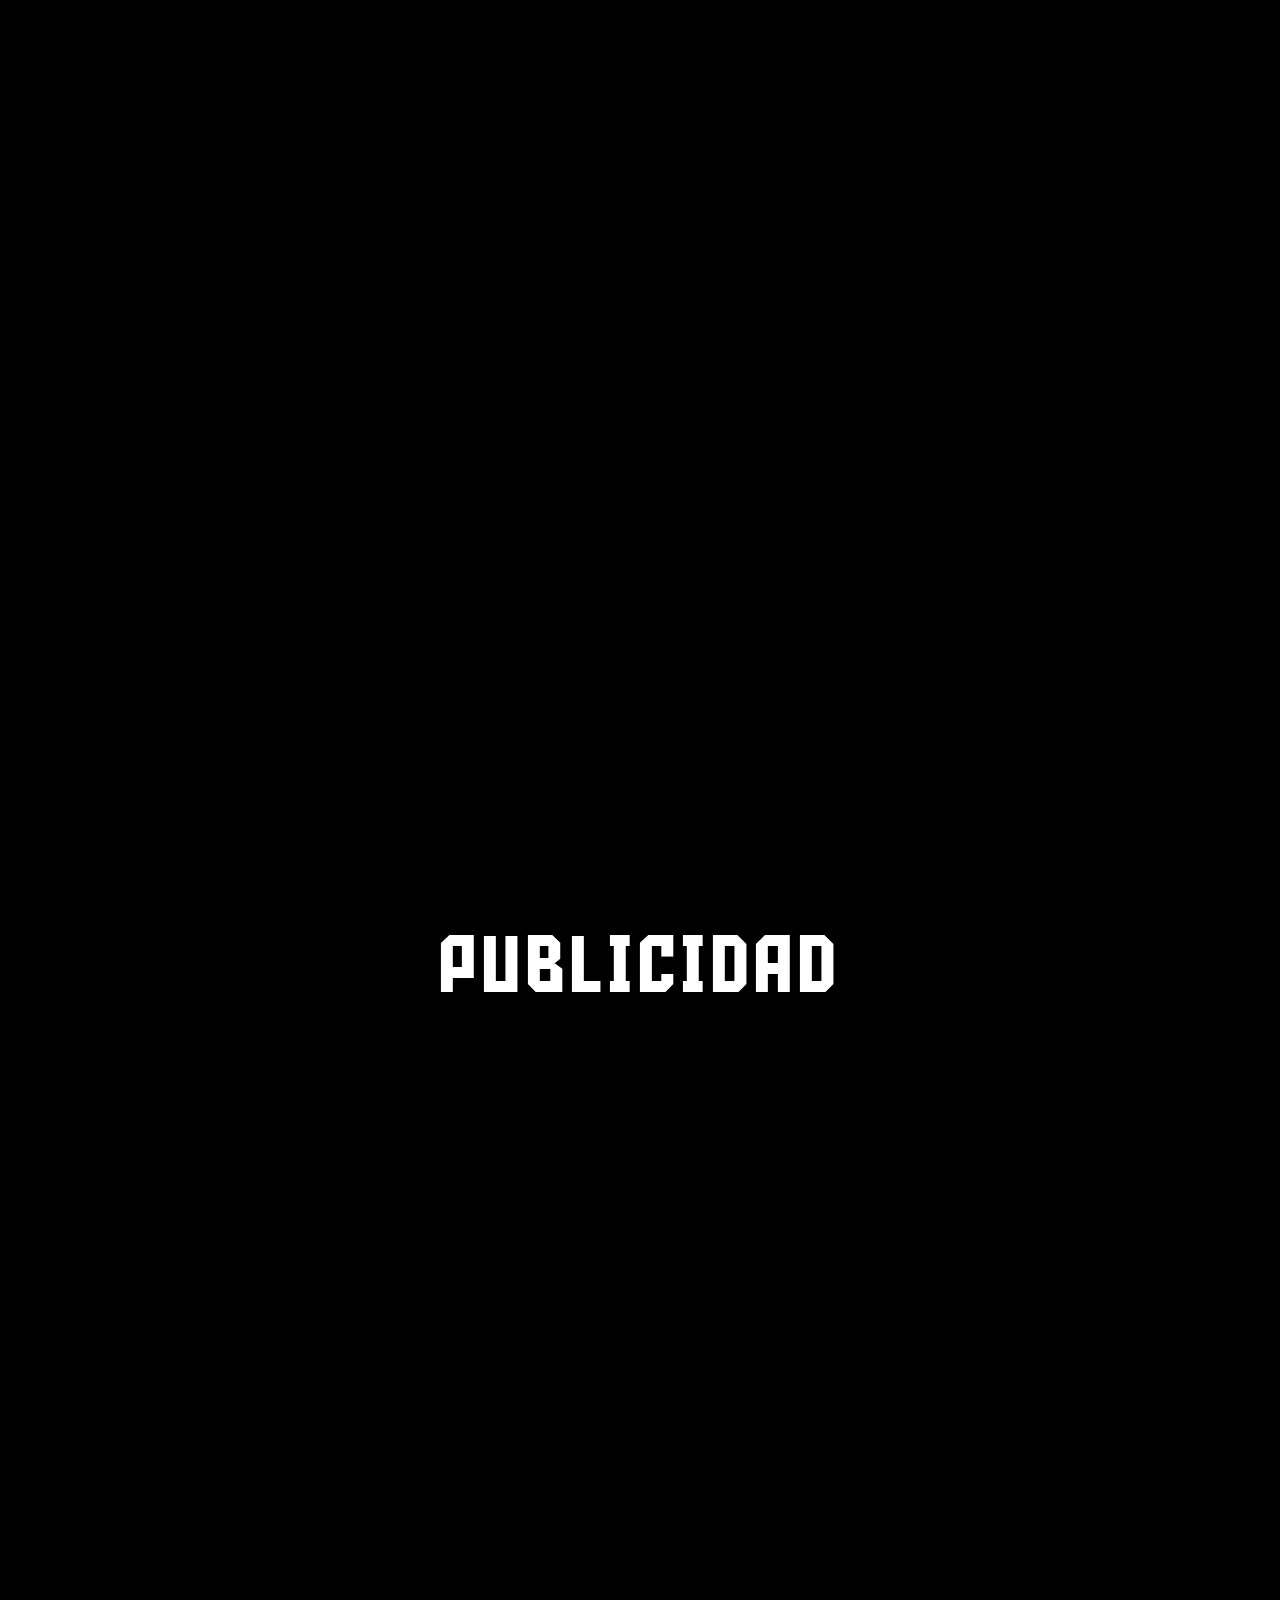
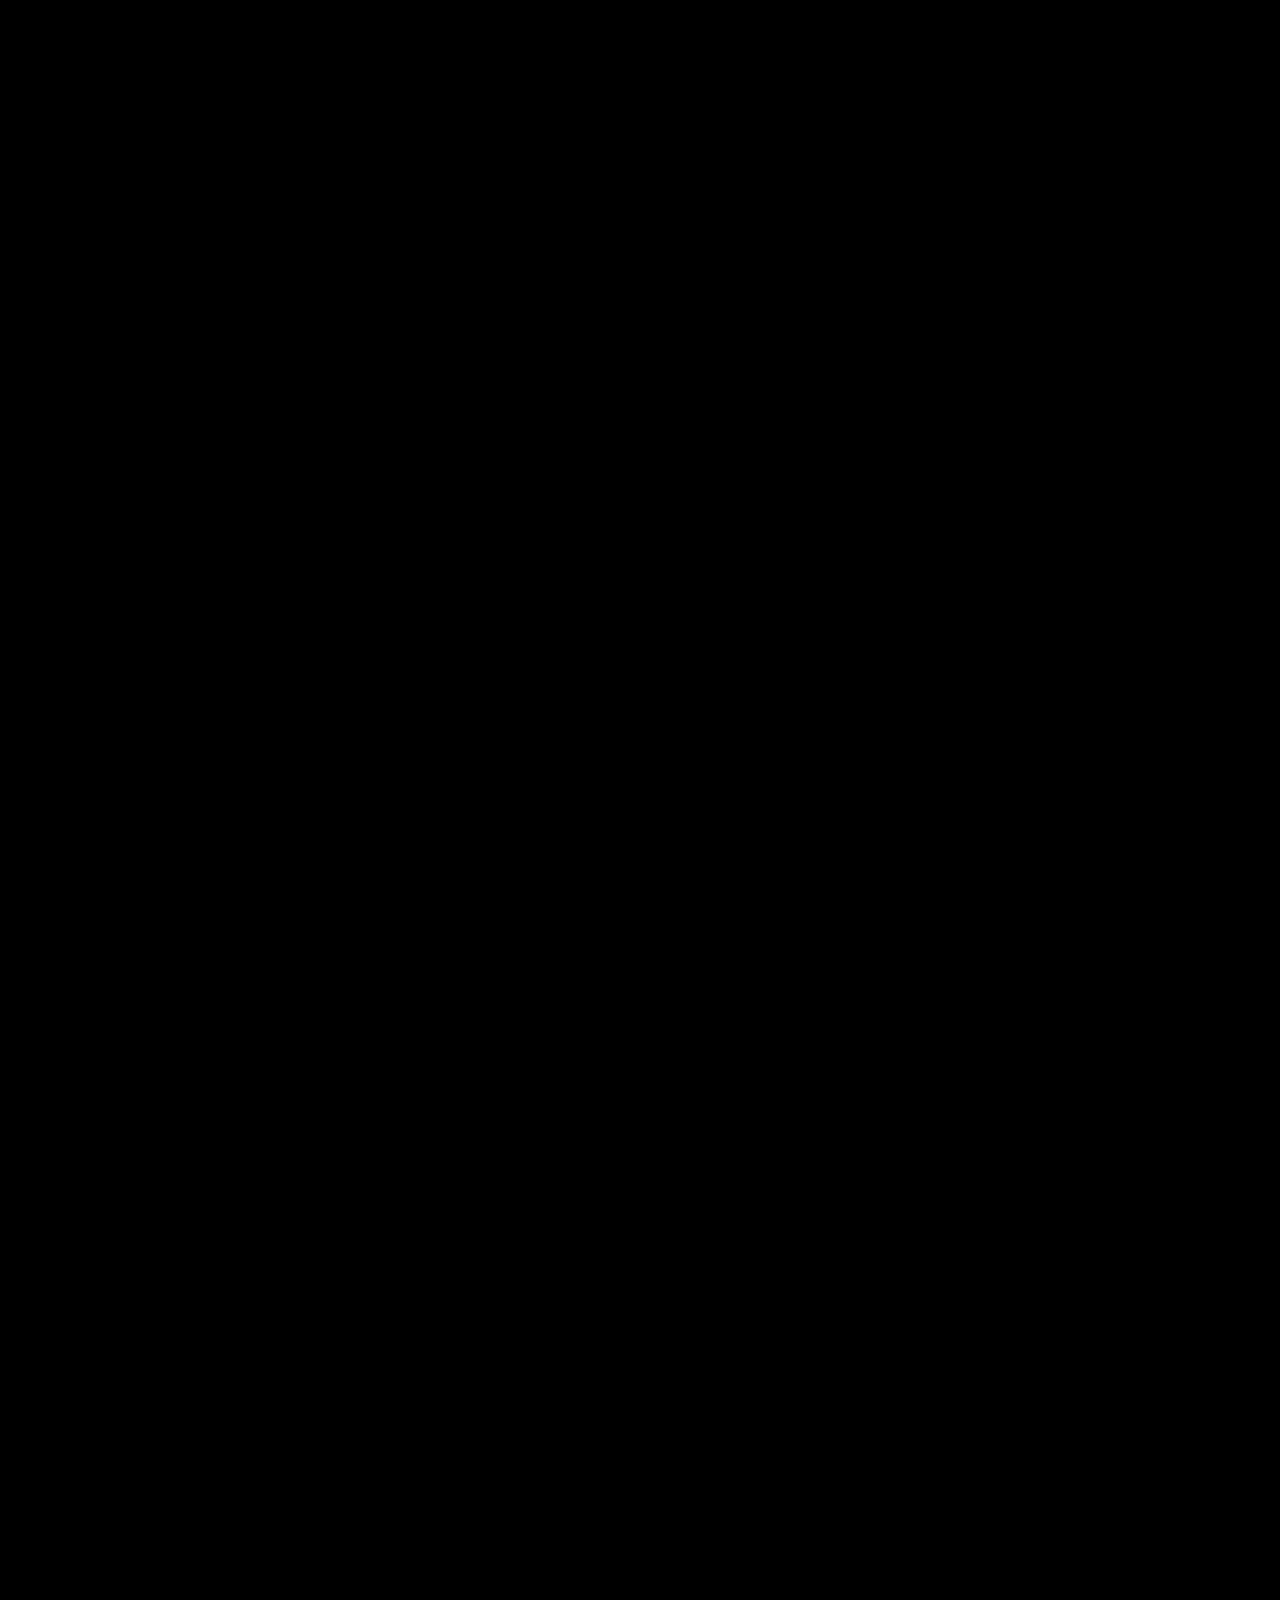
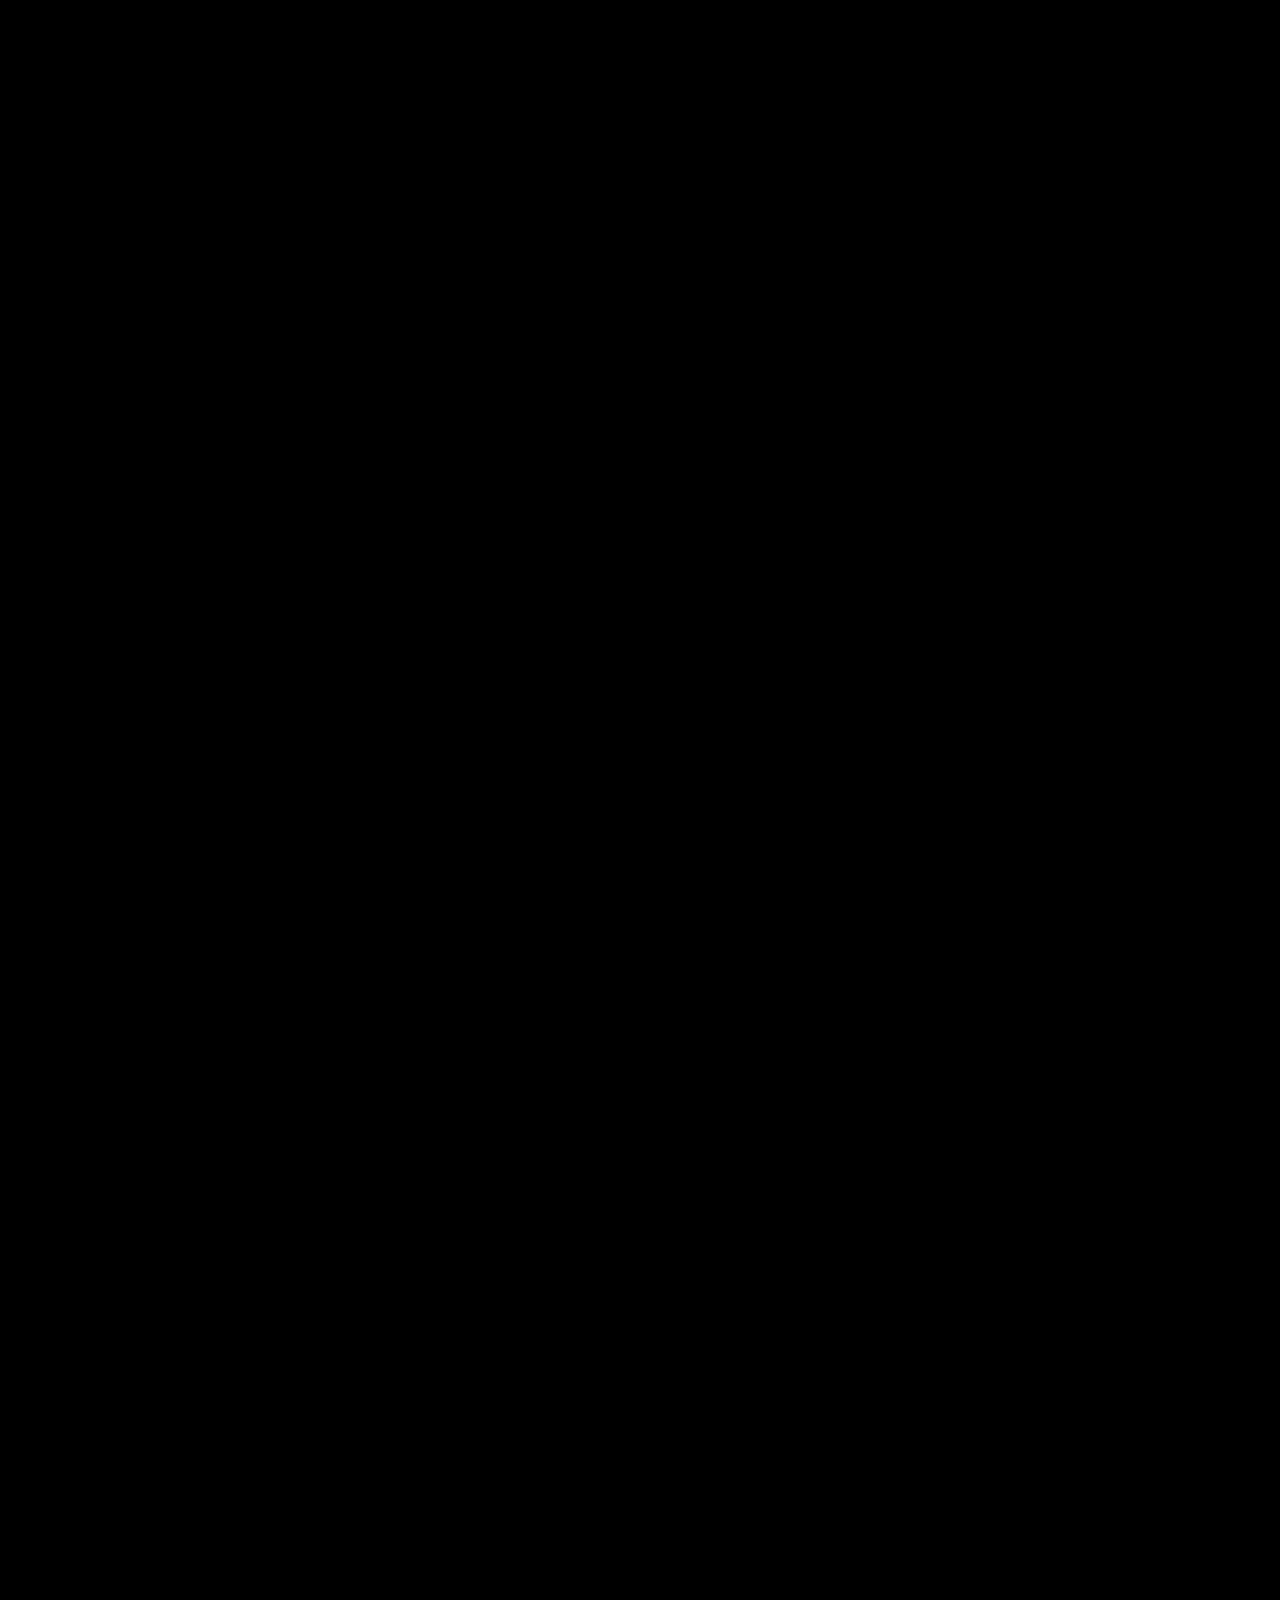
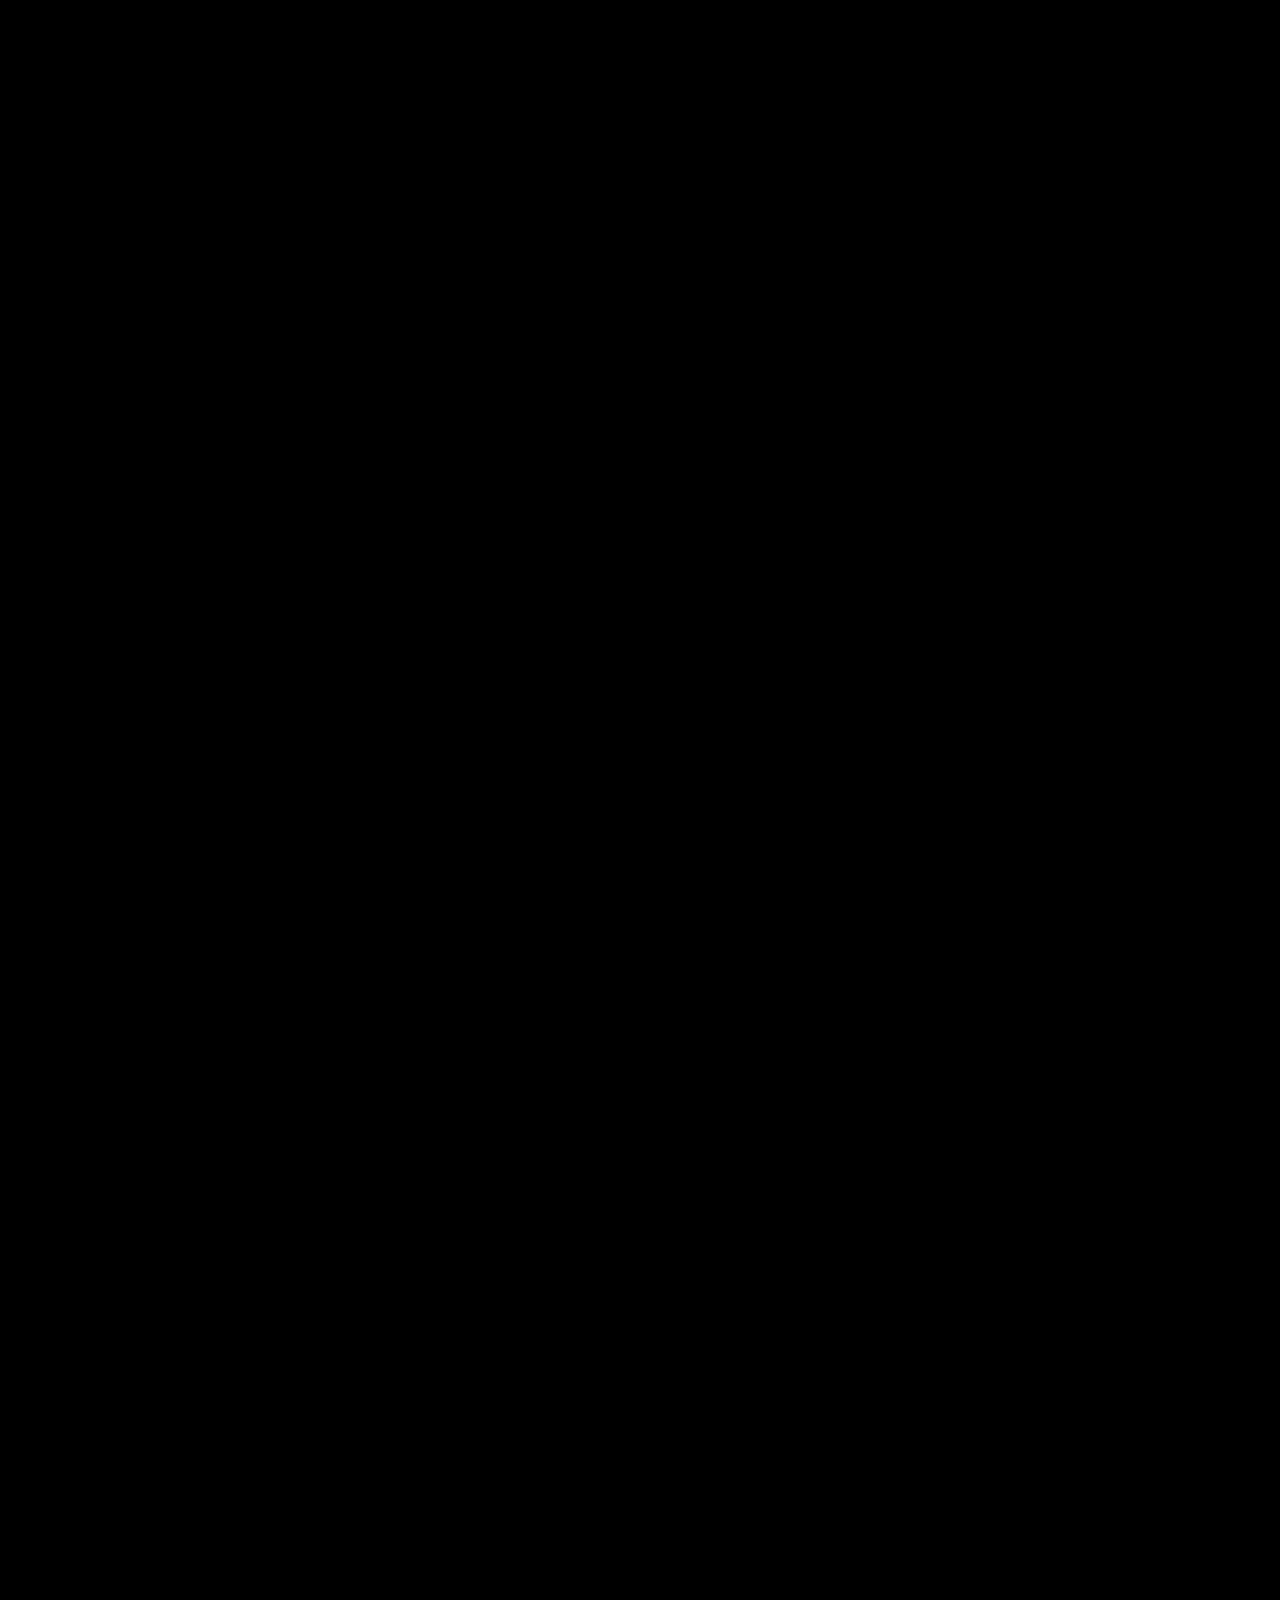
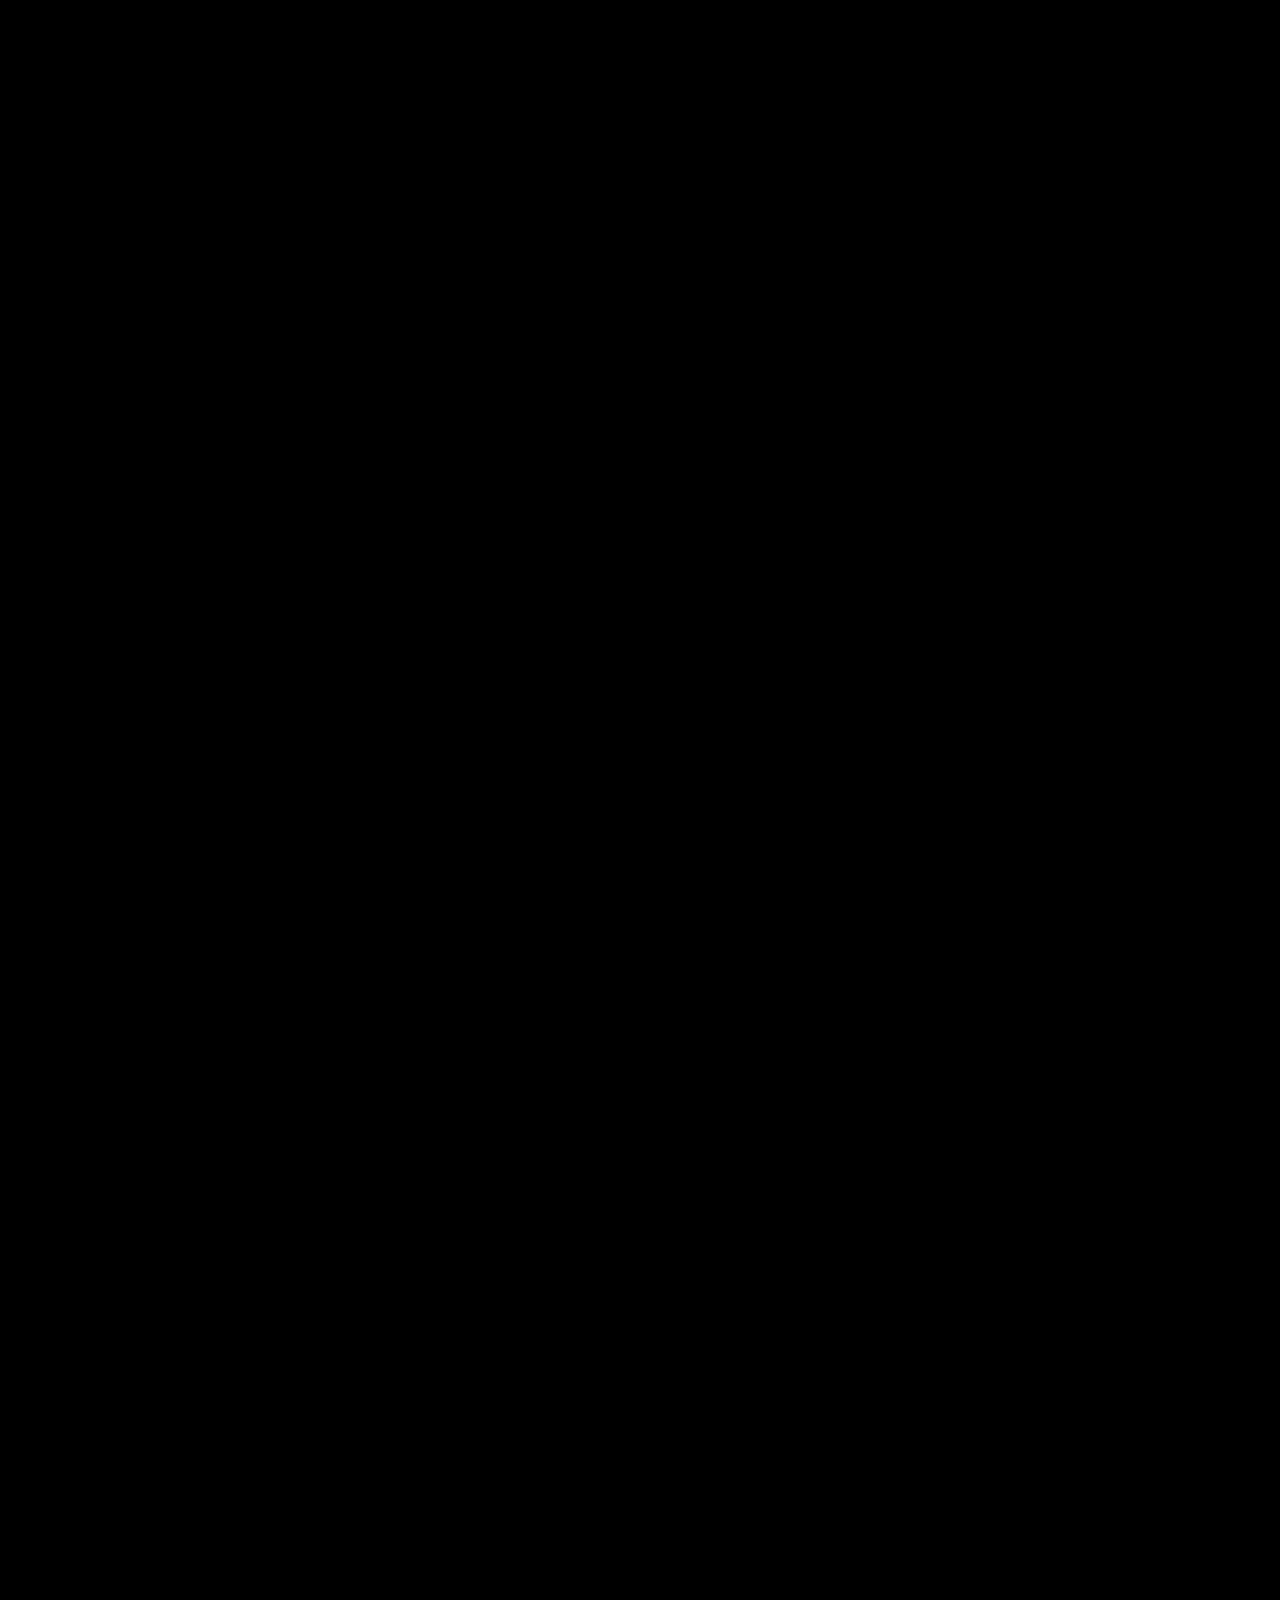
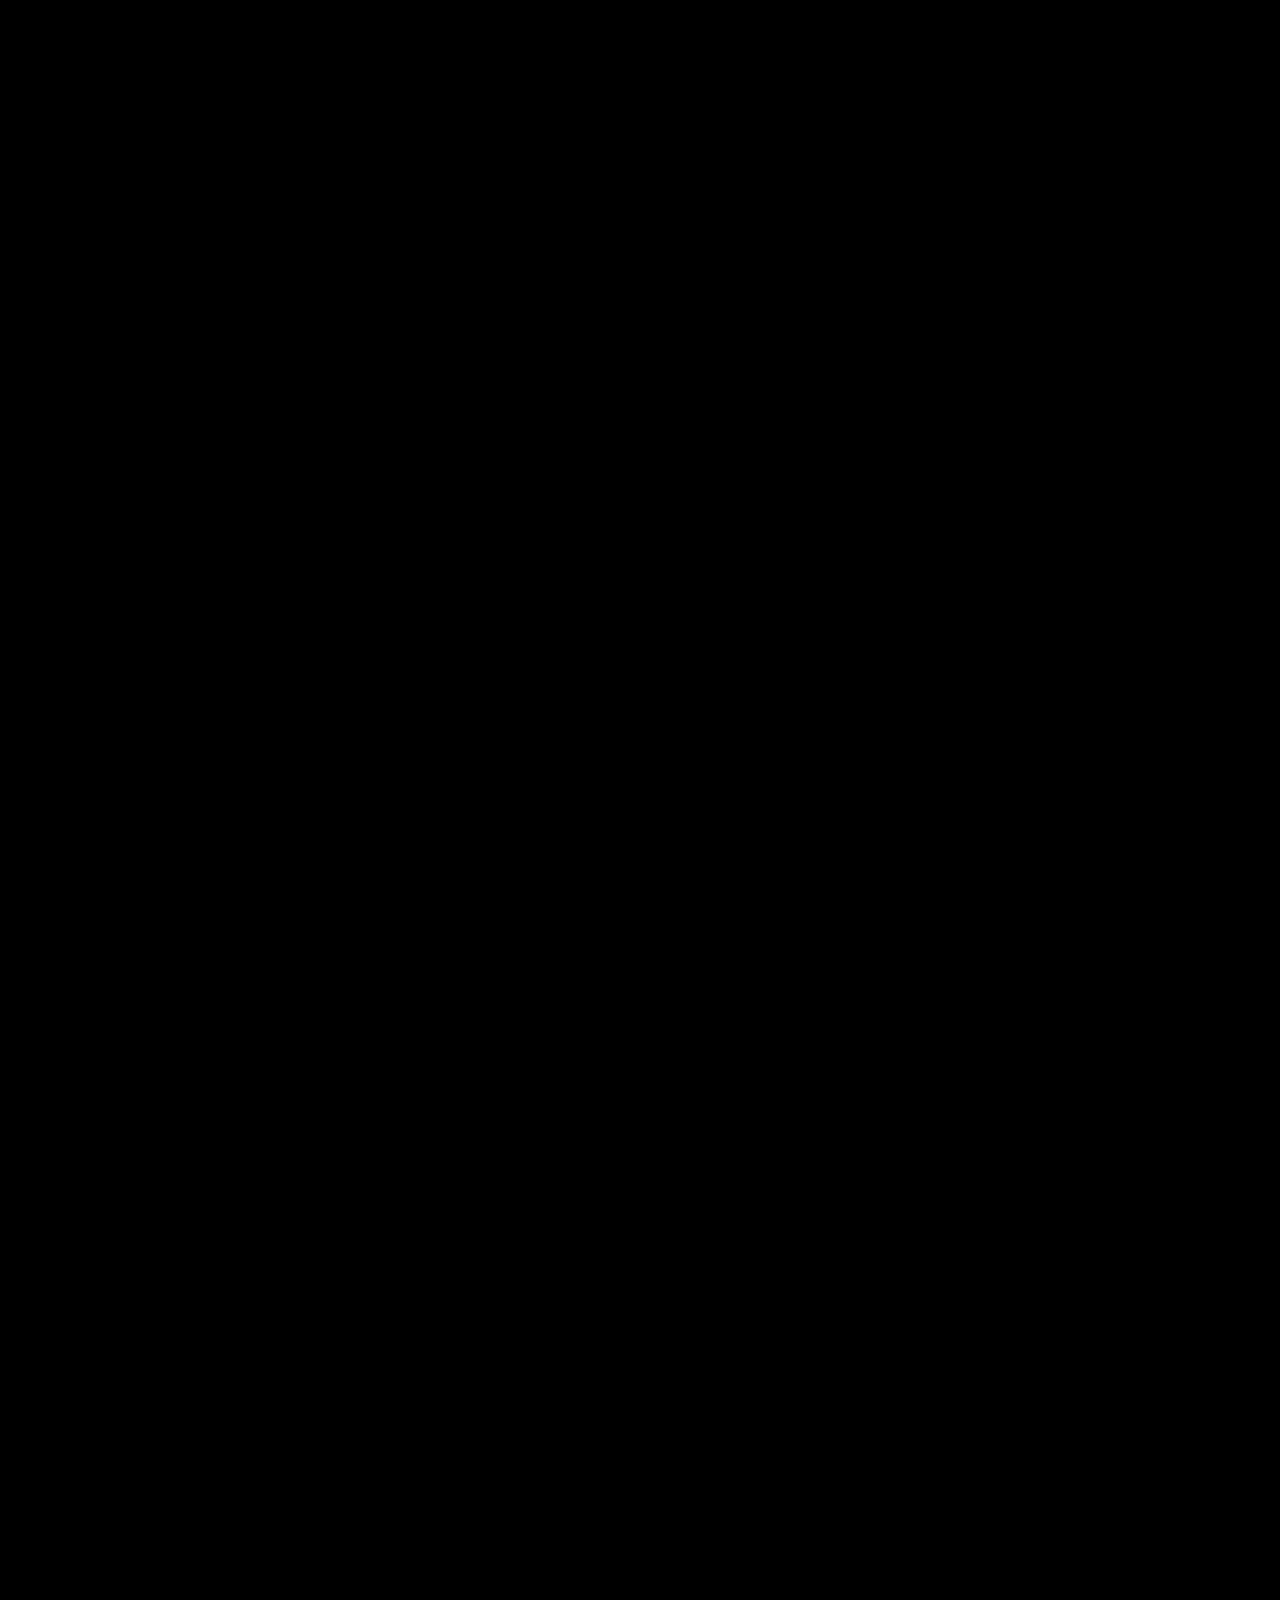
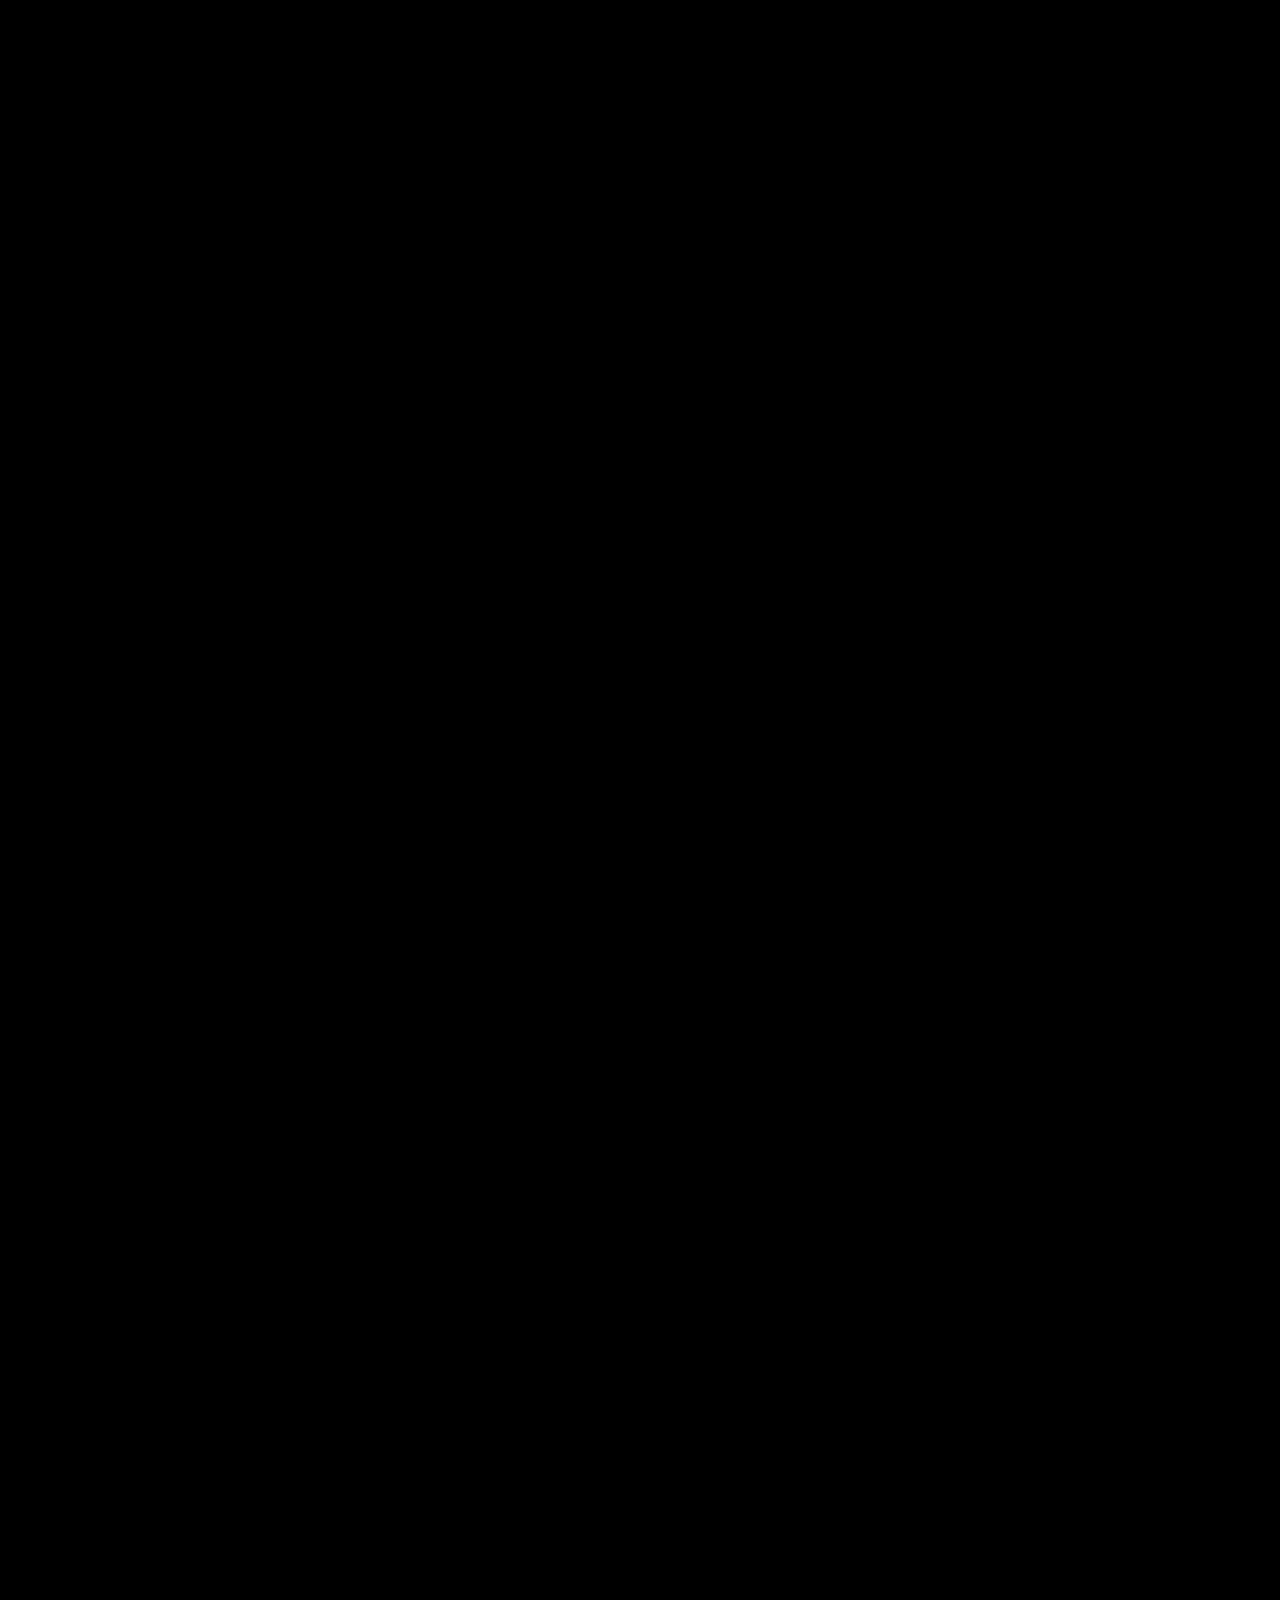
==== commit 9eb16eb2: "actualizacion en progreso" ====
--- a/index.html
+++ b/index.html
@@ -1,12 +1,22 @@
 <!DOCTYPE html>
 <html lang="en">
+
 <head>
   <meta charset="UTF-8">
   <meta http-equiv="X-UA-Compatible" content="IE=edge">
   <meta name="viewport" content="width=device-width, initial-scale=1.0">
+  <meta name="keywords" content="Productora audiovisual, Atlanta, productora Tandil, contenido audiovisual">
+  <meta name="description"
+    content="Productora de contenidos audiovisuales oriunda de Tandil, Atlanta cuenta con numerosas producciones. Nuestro objetivo es buscar siempre que cada proyecto sea único, fresco y que no lo puedas dejar de mirar.">
+  <meta property="og:title" content="Atlanta">
+  <meta property="og:type" content="website">
+  <meta property=”og:image” content='https://atlantaaudiovisual.com.ar/media/logonegroyblanc.svg' />
+  <meta property="og:description"
+    content="Productora de contenidos audiovisuales oriunda de Tandil, Atlanta cuenta con numerosas producciones. Nuestro objetivo es buscar siempre que cada proyecto sea único, fresco y que no lo puedas dejar de mirar.">
   <link href="https://unpkg.com/aos@2.3.1/dist/aos.css" rel="stylesheet">
   <link rel="stylesheet" href="https://cdn.jsdelivr.net/npm/bootstrap-icons@1.9.0/font/bootstrap-icons.css">
-  <link href="https://cdn.jsdelivr.net/npm/bootstrap@5.3.0-alpha2/dist/css/bootstrap.min.css" rel="stylesheet" integrity="sha384-aFq/bzH65dt+w6FI2ooMVUpc+21e0SRygnTpmBvdBgSdnuTN7QbdgL+OapgHtvPp" crossorigin="anonymous">
+  <link href="https://cdn.jsdelivr.net/npm/bootstrap@5.3.0-alpha2/dist/css/bootstrap.min.css" rel="stylesheet"
+    integrity="sha384-aFq/bzH65dt+w6FI2ooMVUpc+21e0SRygnTpmBvdBgSdnuTN7QbdgL+OapgHtvPp" crossorigin="anonymous">
   <link rel="stylesheet" href="./css/style.css">
   <link rel="shortcut icon" href="./media/logoblancynegro.svg" type="image/x-icon">
   <title>Atlanta</title>
@@ -14,240 +24,271 @@
 </head>
 
 <body>
-    <header class="container-header" id="header">
-      <!-- <div> -->
-        <a href="#">
-          <img src="./media/logonegroyblanc.svg" class="icon-home" id="iconHome" alt="logo de Atlanta">
-        </a>
-        <h1 class="nav-title">ATLANTA</h1>
-      <!-- </div> -->
-
-      <nav class="container-nav">
-          <input type="checkbox"name=""id="nav__checkbox"class="nav__checkbox" />
-          <label for="nav__checkbox"class="nav__toggle">
-      
-          <svg class="menu"viewBox="0 0 448 512"width="100"title="bars">
-            <path
-              d="M16 132h416c8.837 0 16-7.163 16-16V76c0-8.837-7.163-16-16-16H16C7.163 60 0 67.163 0 76v40c0 8.837 7.163 16 16 16zm0 160h416c8.837 0 16-7.163 16-16v-40c0-8.837-7.163-16-16-16H16c-8.837 0-16 7.163-16 16v40c0 8.837 7.163 16 16 16zm0 160h416c8.837 0 16-7.163 16-16v-40c0-8.837-7.163-16-16-16H16c-8.837 0-16 7.163-16 16v40c0 8.837 7.163 16 16 16z" />
-          </svg>
-
-      
-        <svg class="close"viewBox="0 0 384 512"width="100"title="times">
+  <header class="container-header" id="header">
+    <!-- <div> -->
+    <a href="#">
+      <img src="./media/logonegroyblanc.svg" class="icon-home" id="iconHome" alt="logo de Atlanta">
+    </a>
+    <h1 class="nav-title">ATLANTA</h1>
+    <!-- </div> -->
+
+    <nav class="container-nav">
+      <input type="checkbox" name="" id="nav__checkbox" class="nav__checkbox" />
+      <label for="nav__checkbox" class="nav__toggle">
+
+        <svg class="menu" viewBox="0 0 448 512" width="100" title="bars">
+          <path
+            d="M16 132h416c8.837 0 16-7.163 16-16V76c0-8.837-7.163-16-16-16H16C7.163 60 0 67.163 0 76v40c0 8.837 7.163 16 16 16zm0 160h416c8.837 0 16-7.163 16-16v-40c0-8.837-7.163-16-16-16H16c-8.837 0-16 7.163-16 16v40c0 8.837 7.163 16 16 16zm0 160h416c8.837 0 16-7.163 16-16v-40c0-8.837-7.163-16-16-16H16c-8.837 0-16 7.163-16 16v40c0 8.837 7.163 16 16 16z" />
+        </svg>
+
+
+        <svg class="close" viewBox="0 0 384 512" width="100" title="times">
           <path
             d="M242.72 256l100.07-100.07c12.28-12.28 12.28-32.19 0-44.48l-22.24-22.24c-12.28-12.28-32.19-12.28-44.48 0L176 189.28 75.93 89.21c-12.28-12.28-32.19-12.28-44.48 0L9.21 111.45c-12.28 12.28-12.28 32.19 0 44.48L109.28 256 9.21 356.07c-12.28 12.28-12.28 32.19 0 44.48l22.24 22.24c12.28 12.28 32.2 12.28 44.48 0L176 322.72l100.07 100.07c12.28 12.28 32.2 12.28 44.48 0l22.24-22.24c12.28-12.28 12.28-32.19 0-44.48L242.72 256z" />
         </svg>
-        </label>
-
-
-        <ul class="container-nav-list">
-          <li class="nav-list-item"><a  href="#home">HOME</a></li>
-          <li class="nav-list-item"><a  href="#galery">GALERIA</a></li>
-          <li class="nav-list-item"><a  href="#nosotros">NOSOTROS</a></li>
-          <li class="nav-list-item"><a  href="#contacto">CONTACTO</a></li>
+      </label>
+
+
+      <ul class="container-nav-list">
+        <li class="nav-list-item"><a href="#home">HOME</a></li>
+        <li class="nav-list-item"><a href="#galery-videos">VIDEOCLIPS</a></li>
+        <li class="nav-list-item"><a href="#publicidad">PUBLICIDAD</a></li>
+        <li class="nav-list-item"><a href="#nosotros">NOSOTROS</a></li>
+        <li class="nav-list-item"><a href="#contacto">CONTACTO</a></li>
+      </ul>
+    </nav>
+
+    <ul id="navMobile" class="nav-list-mobile">
+      <li class="nav-list-item"><a href="#home">HOME</a></li>
+      <li class="nav-list-item"><a href="#galery-videos">VIDEOCLIPS</a></li>
+      <li class="nav-list-item"><a href="#publicidad">PUBLICIDAD</a></li>
+      <li class="nav-list-item"><a href="#nosotros">NOSOTROS</a></li>
+      <li class="nav-list-item"><a href="#contacto">CONTACTO</a></li>
+    </ul>
+
+  </header>
+
+  <main>
+    <!-- <a href="" target="_blank" class="wsp-icon"><i class="bi bi-whatsapp"></i></a> -->
+    <section class="container-home" id="home">
+      <video src="./media/reelpaginafinal.webm" autoplay loop muted width="100%"
+        poster="./media/Frames/Marciano.NB.Still2.webp"></video>
+      <div class="container-text-home">
+        <img src="./media/logonegroyblanc.svg" alt="Logo Atlanta, Productora audiovisual" id="logoHome">
+        <ul>
+          <li><a href="#galery-videos">VIDEOCLIPS</a></li>
+          <li><a href="#publicidad">PUBLICIDAD</a></li>
+          <li><a href="#nosotros">NOSOTROS</a></li>
+          <li><a href="#contacto">CONTACTO</a></li>
         </ul>
-      </nav>
-
-      <ul id="navMobile" class="nav-list-mobile">
-        <li class="nav-list-item"><a  href="#home">HOME</a></li>
-        <li class="nav-list-item"><a  href="#myTabContent">GALERIA</a></li>
-        <li class="nav-list-item"><a  href="#nosotros">NOSOTROS</a></li>
-        <li class="nav-list-item"><a  href="#contacto">CONTACTO</a></li>
-      </ul>
-
-    </header>
-
-    <main>
-      <!-- <a href="" target="_blank" class="wsp-icon"><i class="bi bi-whatsapp"></i></a> -->
-      <section class="container-home" id="home">
-        <video src="./media/reelpaginafinal.webm"  autoplay loop muted width="100%"></video>
-        <div class="container-text-home">
-          <img src="./media/logonegroyblanc.svg" alt="Logo Atlanta, Productora audiovisual" id="logoHome" >
-          <ul>
-            <li><a href="#myTabContent">GALERIA</a></li>
-            <li><a href="#nosotros">NOSOTROS</a></li>
-            <li><a href="#contacto">CONTACTO</a></li>
-          </ul>
-        </div>
-
-          <div class="container-contact-social-home" >
-            <div  class="container-contact-social-items">
-              <a href="https://www.instagram.com/atlanta.av/" target="_blank"><i class="bi bi-instagram"></i></a>
-              <a href="https://www.facebook.com/Atlanta-Audiovisual-113471170828426" target="_blank"><i class="bi bi-facebook"></i></a>
-              <a href="https://twitter.com/Atlanta_Av" target="_blank"><i class="bi bi-twitter"></i></a>
-              <a href="https://www.tiktok.com/@atlanta.audiovisual" target="_blank"><i class="bi bi-tiktok"></i></a>
-              <a href="https://www.youtube.com/channel/UCN-XsOXEym98Aax1hurJbxQ" target="_blank"><i class="bi bi-youtube"></i></a>
-            </div>
-          </div>
-      
-      </section>
-      
-      <h2 class="titulo-sections" id="referenceShowNav">GALERIA</h2>
-      <section class="container-galerys">
-
-        <ul class="nav nav-underline" id="myTab" role="tablist">
-          <li class="nav-item" role="presentation">
-            <a class="nav-link active text-white" id="galery-videos-tab" data-bs-toggle="tab" data-bs-target="#galery-videos"  role="tab" aria-controls="galery-videos" aria-selected="true">VIDEOCLIPS</a>
-          </li>
-          <li class="nav-item" role="presentation">
-            <a class="nav-link text-white" id="galery-publicidad-tab" data-bs-toggle="tab" data-bs-target="#galery-publicidad"  role="tab" aria-controls="galery-publicidad" aria-selected="false">PUBLICIDAD</a>
-          </li>
-        </ul>
-
-        <div class="tab-content" id="myTabContent">
-          <div class="tab-pane fade show active " id="galery-videos" role="tabpanel"  aria-labelledby="galery-videos-tab" tabindex="0" >    
-          </div>
-          <div class="tab-pane fade d-none" id="galery-publicidad" role="tabpanel" aria-labelledby="galery-publicidad-tab" tabindex="0">
-          </div>
-        </div>
-
-      </section>
-
-      <h2 class="titulo-sections">NOSOTROS</h2>
-      <section class="container-nosotros" id="nosotros">
-        <div class="nosotros-container-items">
-          <div class="nosotros-text">
-            <h3 class="nosotros-title">ATLANTA</h3>
-            <hr>
-            <p class="nosotros-description">
-              Productora de contenidos audiovisuales oriunda de Tandil, fundada y conformada en 2019 por, en ese entonces, estudiantes de cine llenos de inquietudes y entusiasmo por explorar el mundo audiovisual. Desde aquel 2019 hasta el día de hoy, Atlanta cuenta con numerosas producciones, primando los videoclips, pero también incursionando en la publicidad y próximos a estrenar nuestro primer cortometraje, el cual deseamos que sea el arranque de un largo recorrido en el mundo del cine. Nuestro objetivo es buscar siempre que cada proyecto sea único, fresco y que no lo puedas dejar de mirar.
-            </p>
-          </div>
-          <div class="nosotros-galery">
-            <div class="nosotros-galery-item"  data-aos="zoom-in-up"  style="background-image:url(./media/integrantes/agus.webp)">
-              <div class="item-container">
-                <a href="https://www.instagram.com/partedeltodo_/" target="_blank" class="item-description">
-                  <div>
-                    <p class="titulo">@partedeltodo_</p>
-                  </div>
-                </a>
-              </div>
-            </div>
-  
-            <div class="nosotros-galery-item"  data-aos="zoom-in-up"   style="background-image:url(./media/integrantes/gaston.webp)">
-              <div class="item-container">
-                <a href="https://www.instagram.com/gastonbarbosaa/" target="_blank" class="item-description">
-                  <div>
-                    <p class="titulo">@gastonbarbosaa</p>
-                  </div>
-                </a>
-              </div>
-            </div>
-  
-            <div class="nosotros-galery-item"  data-aos="zoom-in-up"  style="background-image:url(./media/integrantes/naza.webp)">
-              <div class="item-container">
-                <a href="https://www.instagram.com/nazagutierrez1/" target="_blank" class="item-description">
-                  <div>
-                    <p class="titulo">@nazagutierrez1</p>
-                  </div>
-                </a>
-              </div>
-            </div>
-  
-            <div class="nosotros-galery-item"  data-aos="zoom-in-up"  style="background-image:url(./media/integrantes/nahuel.webp)">
-              <div class="item-container">
-                <a href="https://www.instagram.com/nahuel_rivero/" target="_blank" class="item-description">
-                  <div>
-                    <p class="titulo">@nahuel_rivero</p>
-                  </div>
-                </a>
-              </div>
-            </div>
-          </div>
-        </div>
-      </section>
-
-      <h2 class="titulo-sections">CONTACTO</h2>
-      <section class="container-contact" id="contacto">
-        <div id="carouselContact" class="carousel slide" data-bs-ride="carousel">
-          <div class="carousel-inner">
-            <div class="carousel-item active" data-bs-interval="1800">
-              <img src="./media/carouselContacto/carouselContacto_1.webp" class="d-block w-100" alt="slide de carousel contacto">
-            </div>
-            <div class="carousel-item active" data-bs-interval="1800">
-              <img src="./media/carouselContacto/carouselContacto_2.webp" class="d-block w-100" alt="slide de carousel contacto">
-            </div>
-            <div class="carousel-item active" data-bs-interval="1800">
-              <img src="./media/carouselContacto/carouselContacto_4.webp" class="d-block w-100" alt="slide de carousel contacto">
-            </div>
-            <div class="carousel-item active" data-bs-interval="1800">
-              <img src="./media/carouselContacto/carouselContacto_3.webp" class="d-block w-100" alt="slide de carousel contacto">
-            </div>
-            <div class="carousel-item active" data-bs-interval="1800">
-              <img src="./media/carouselContacto/carouselContacto_5.webp" class="d-block w-100" alt="slide de carousel contacto">
-            </div>
-            <div class="carousel-item active" data-bs-interval="1800">
-              <img src="./media/carouselContacto/carouselContacto_6.webp" class="d-block w-100" alt="slide de carousel contacto">
-            </div>
-            <div class="carousel-item active" data-bs-interval="1800">
-              <img src="./media/carouselContacto/carouselContacto_7.webp" class="d-block w-100" alt="slide de carousel contacto">
-            </div>
-            <div class="carousel-item active" data-bs-interval="1800">
-              <img src="./media/carouselContacto/carouselContacto_8.webp" class="d-block w-100" alt="slide de carousel contacto">
-            </div>
-            <div class="carousel-item active" data-bs-interval="1800">
-              <img src="./media/carouselContacto/carouselContacto_9.webp" class="d-block w-100" alt="slide de carousel contacto">
-            </div>
-            <div class="carousel-item active" data-bs-interval="1800">
-              <img src="./media/carouselContacto/carouselContacto_10.webp" class="d-block w-100" alt="slide de carousel contacto">
-            </div>
-            <div class="carousel-item active" data-bs-interval="1800">
-              <img src="./media/carouselContacto/carouselContacto_11.webp" class="d-block w-100" alt="slide de carousel contacto">
-            </div>
-            
-          </div>
-          <button class="carousel-control-prev" type="button" data-bs-target="#carouselContact" style="z-index: 3;" data-bs-slide="prev">
-            <span class="carousel-control-prev-icon" aria-hidden="true"></span>
-            <span class="visually-hidden">Previous</span>
-          </button>
-          <button class="carousel-control-next" type="button" data-bs-target="#carouselContact" style="z-index: 3;" data-bs-slide="next">
-            <span class="carousel-control-next-icon" aria-hidden="true"></span>
-            <span class="visually-hidden">Next</span>
-          </button>
-        </div>
-        <img src="./media/carouselContacto/carouselContacto_11.webp" class="w-100 imgContactMobile" alt="slide de carousel contacto">
-
-        <div class="container-contact-wpp" data-aos="zoom-in-up"  data-aos-delay="250" >  
-          <div class="container-contact-text" data-aos="zoom-in-down">
-            <h3>CONTACTANOS</h3>
-            <!-- <p id="text-animation">ENVIA UN MAIL</p> -->
-            <p>ENVIA UN MENSAJE</p>
-          </div>
-          <div class="container-contact-button" data-aos="zoom-in-down">
-            <a href="https://wa.me/message/3GNLG7OVBZAUN1" target="_blank">ENVIAR WHATSAPP</a>
-          </div>
-        </div>
-        <div  class="container-contact-social-items-contact" data-aos="zoom-in-down">
-          <a href="https://www.instagram.com/atlanta.av/" target="_blank"><i class="bi bi-instagram"></i></a>
-              <a href="https://www.facebook.com/Atlanta-Audiovisual-113471170828426" target="_blank"><i class="bi bi-facebook"></i></a>
-              <a href="https://twitter.com/Atlanta_Av" target="_blank"><i class="bi bi-twitter"></i></a>
-              <a href="https://www.tiktok.com/@atlanta.audiovisual" target="_blank"><i class="bi bi-tiktok"></i></a>
-              <a href="https://www.youtube.com/channel/UCN-XsOXEym98Aax1hurJbxQ" target="_blank"><i class="bi bi-youtube"></i></a>
-        </div>
-      </section>
-    </main>
-
-    <footer>
-      <p>Coded by: @programadorpromedio_ 2023 - Atlanta Audiovisual todos los derechos reservados </p>
-    </footer>
-    <script src="https://cdn.jsdelivr.net/npm/bootstrap@5.3.0-alpha2/dist/js/bootstrap.bundle.min.js" integrity="sha384-qKXV1j0HvMUeCBQ+QVp7JcfGl760yU08IQ+GpUo5hlbpg51QRiuqHAJz8+BrxE/N" crossorigin="anonymous"></script>
-    <script src="https://unpkg.com/aos@2.3.1/dist/aos.js"></script>
-    <script>
-      AOS.init();
-    </script>
-    <script src="./src/index.js"></script>
-    <script>
-      if ('serviceWorker' in navigator) {
-        window.addEventListener('load', () => {
-          navigator.serviceWorker.register('/src/service-worker.js')
-            .then(registration => {
-              console.log('Service Worker registrado con éxito:', registration);
-            })
-            .catch(error => {
-              console.log('Error al registrar Service Worker:', error);
-            });
-        });
-      }
-    </script>
+      </div>
+
+      <div class="container-contact-social-home">
+        <div class="container-contact-social-items">
+          <a href="https://www.instagram.com/atlanta.av/" target="_blank" rel="noopener noreferrer"><i
+              class="bi bi-instagram"></i></a>
+          <a href="https://www.facebook.com/Atlanta-Audiovisual-113471170828426" target="_blank"
+            rel="noopener noreferrer"><i class="bi bi-facebook"></i></a>
+          <a href="https://www.tiktok.com/@atlanta.audiovisual" target="_blank" rel="noopener noreferrer"><i
+              class="bi bi-tiktok"></i></a>
+          <a href="https://www.youtube.com/channel/UCN-XsOXEym98Aax1hurJbxQ" target="_blank"
+            rel="noopener noreferrer"><i class="bi bi-youtube"></i></a>
+        </div>
+      </div>
+
+    </section>
+
+    <section class="container-galerys">
+
+
+
+      <h2 class="titulo-sections" id="referenceShowNav">VIDEOCLIPS</h2>
+      <div id="galery-videos">
+      </div>
+
+      <h2 class="titulo-sections" id="publicidad">PUBLICIDAD</h2>
+      <div id="galery-publicidad">
+      </div>
+
+    </section>
+
+    <h2 class="titulo-sections">NOSOTROS</h2>
+    <section class="container-nosotros" id="nosotros">
+      <div class="nosotros-container-items">
+        <div class="nosotros-text">
+          <h3 class="nosotros-title">ATLANTA</h3>
+          <hr>
+          <p class="nosotros-description">
+            Productora de contenidos audiovisuales oriunda de Tandil, fundada y conformada en 2019 por, en ese entonces,
+            estudiantes de cine llenos de inquietudes y entusiasmo por explorar el mundo audiovisual. Desde aquel 2019
+            hasta el día de hoy, Atlanta cuenta con numerosas producciones, primando los videoclips, pero también
+            incursionando en la publicidad y próximos a estrenar nuestro primer cortometraje, el cual deseamos que sea
+            el arranque de un largo recorrido en el mundo del cine. Nuestro objetivo es buscar siempre que cada proyecto
+            sea único, fresco y que no lo puedas dejar de mirar.
+          </p>
+        </div>
+        <div class="nosotros-galery">
+          <div class="nosotros-galery-item" data-aos="zoom-in-up"
+            style="background-image:url(./media/integrantes/agus.webp)">
+            <div class="item-container">
+              <a href="https://www.instagram.com/partedeltodo_/" target="_blank" rel="noopener noreferrer"
+                class="item-description">
+                <div>
+                  <p class="titulo">@partedeltodo_</p>
+                </div>
+              </a>
+            </div>
+          </div>
+
+          <div class="nosotros-galery-item" data-aos="zoom-in-up"
+            style="background-image:url(./media/integrantes/gaston.webp)">
+            <div class="item-container">
+              <a href="https://www.instagram.com/gastonbarbosaa/" target="_blank" rel="noopener noreferrer"
+                class="item-description">
+                <div>
+                  <p class="titulo">@gastonbarbosaa</p>
+                </div>
+              </a>
+            </div>
+          </div>
+
+          <div class="nosotros-galery-item" data-aos="zoom-in-up"
+            style="background-image:url(./media/integrantes/naza.webp)">
+            <div class="item-container">
+              <a href="https://www.instagram.com/nazagutierrez1/" target="_blank" rel="noopener noreferrer"
+                class="item-description">
+                <div>
+                  <p class="titulo">@nazagutierrez1</p>
+                </div>
+              </a>
+            </div>
+          </div>
+
+          <div class="nosotros-galery-item" data-aos="zoom-in-up"
+            style="background-image:url(./media/integrantes/nahuel.webp)">
+            <div class="item-container">
+              <a href="https://www.instagram.com/nahuel_rivero/" target="_blank" rel="noopener noreferrer"
+                class="item-description">
+                <div>
+                  <p class="titulo">@nahuel_rivero</p>
+                </div>
+              </a>
+            </div>
+          </div>
+        </div>
+      </div>
+    </section>
+
+    <h2 class="titulo-sections">CONTACTO</h2>
+    <section class="container-contact" id="contacto">
+      <div id="carouselContact" class="carousel slide" data-bs-ride="carousel">
+        <div class="carousel-inner">
+          <div class="carousel-item active" data-bs-interval="1800">
+            <img src="./media/carouselContacto/carouselContacto_1.webp" class="d-block w-100"
+              alt="slide de carousel contacto">
+          </div>
+          <div class="carousel-item active" data-bs-interval="1800">
+            <img src="./media/carouselContacto/carouselContacto_2.webp" class="d-block w-100"
+              alt="slide de carousel contacto">
+          </div>
+          <div class="carousel-item active" data-bs-interval="1800">
+            <img src="./media/carouselContacto/carouselContacto_4.webp" class="d-block w-100"
+              alt="slide de carousel contacto">
+          </div>
+          <div class="carousel-item active" data-bs-interval="1800">
+            <img src="./media/carouselContacto/carouselContacto_3.webp" class="d-block w-100"
+              alt="slide de carousel contacto">
+          </div>
+          <div class="carousel-item active" data-bs-interval="1800">
+            <img src="./media/carouselContacto/carouselContacto_5.webp" class="d-block w-100"
+              alt="slide de carousel contacto">
+          </div>
+          <div class="carousel-item active" data-bs-interval="1800">
+            <img src="./media/carouselContacto/carouselContacto_6.webp" class="d-block w-100"
+              alt="slide de carousel contacto">
+          </div>
+          <div class="carousel-item active" data-bs-interval="1800">
+            <img src="./media/carouselContacto/carouselContacto_7.webp" class="d-block w-100"
+              alt="slide de carousel contacto">
+          </div>
+          <div class="carousel-item active" data-bs-interval="1800">
+            <img src="./media/carouselContacto/carouselContacto_8.webp" class="d-block w-100"
+              alt="slide de carousel contacto">
+          </div>
+          <div class="carousel-item active" data-bs-interval="1800">
+            <img src="./media/carouselContacto/carouselContacto_9.webp" class="d-block w-100"
+              alt="slide de carousel contacto">
+          </div>
+          <div class="carousel-item active" data-bs-interval="1800">
+            <img src="./media/carouselContacto/carouselContacto_10.webp" class="d-block w-100"
+              alt="slide de carousel contacto">
+          </div>
+          <div class="carousel-item active" data-bs-interval="1800">
+            <img src="./media/carouselContacto/carouselContacto_11.webp" class="d-block w-100"
+              alt="slide de carousel contacto">
+          </div>
+
+        </div>
+        <button class="carousel-control-prev" type="button" data-bs-target="#carouselContact" style="z-index: 3;"
+          data-bs-slide="prev">
+          <span class="carousel-control-prev-icon" aria-hidden="true"></span>
+          <span class="visually-hidden">Previous</span>
+        </button>
+        <button class="carousel-control-next" type="button" data-bs-target="#carouselContact" style="z-index: 3;"
+          data-bs-slide="next">
+          <span class="carousel-control-next-icon" aria-hidden="true"></span>
+          <span class="visually-hidden">Next</span>
+        </button>
+      </div>
+      <img src="./media/carouselContacto/carouselContacto_11.webp" class="w-100 imgContactMobile"
+        alt="slide de carousel contacto">
+
+      <div class="container-contact-wpp" data-aos="zoom-in-up" data-aos-delay="250">
+        <div class="container-contact-text" data-aos="zoom-in-down">
+          <h3>CONTACTANOS</h3>
+          <!-- <p id="text-animation">ENVIA UN MAIL</p> -->
+          <p>ENVIA UN MENSAJE</p>
+        </div>
+        <div class="container-contact-button" data-aos="zoom-in-down">
+          <a href="https://wa.me/message/3GNLG7OVBZAUN1" target="_blank" rel="noopener noreferrer">ENVIAR WHATSAPP</a>
+        </div>
+      </div>
+      <div class="container-contact-social-items-contact" data-aos="zoom-in-down">
+        <a href="https://www.instagram.com/atlanta.av/" target="_blank" rel="noopener noreferrer"><i
+            class="bi bi-instagram"></i></a>
+        <a href="https://www.facebook.com/Atlanta-Audiovisual-113471170828426" target="_blank"><i
+            class="bi bi-facebook"></i></a>
+        <a href="https://www.tiktok.com/@atlanta.audiovisual" target="_blank"><i class="bi bi-tiktok"></i></a>
+        <a href="https://www.youtube.com/channel/UCN-XsOXEym98Aax1hurJbxQ" target="_blank"><i
+            class="bi bi-youtube"></i></a>
+      </div>
+    </section>
+  </main>
+
+  <footer>
+    <p>Coded by: @programadorpromedio_ 2023 - Atlanta Audiovisual todos los derechos reservados </p>
+  </footer>
+  <script src="https://cdn.jsdelivr.net/npm/bootstrap@5.3.0-alpha2/dist/js/bootstrap.bundle.min.js"
+    integrity="sha384-qKXV1j0HvMUeCBQ+QVp7JcfGl760yU08IQ+GpUo5hlbpg51QRiuqHAJz8+BrxE/N"
+    crossorigin="anonymous"></script>
+  <script src="https://unpkg.com/aos@2.3.1/dist/aos.js"></script>
+  <script>
+    AOS.init();
+  </script>
+  <script src="./src/index.js"></script>
+  <script>
+    if ('serviceWorker' in navigator) {
+      window.addEventListener('load', () => {
+        navigator.serviceWorker.register('/src/service-worker.js')
+          .then(registration => {
+            console.log('Service Worker registrado con éxito:', registration);
+          })
+          .catch(error => {
+            console.log('Error al registrar Service Worker:', error);
+          });
+      });
+    }
+  </script>
 </body>
 
 </html>--- a/css/style.css
+++ b/css/style.css
@@ -235,6 +235,10 @@
   color: #10c345;
 } */
 
+.container-home{
+  position: relative;
+}
+
 .container-text-home{
   position: absolute;
   top: 30%; 
@@ -261,7 +265,6 @@
 
 .container-text-home > ul > li {
   list-style: none;
-  margin-bottom: 20px;
   text-align: center;
 }
 
@@ -289,7 +292,7 @@
 
 .container-contact-social-home{
   position: absolute;
-  top: 85%;
+  top: 80%;
   width: 100%;
   display: flex;
   margin-top: 15px;
@@ -448,6 +451,7 @@
 .carousel-item-imagen{
   max-height: 537px;
   min-height: 537px;
+  object-fit: cover;
 }
 
 /* nosotros */
@@ -539,6 +543,7 @@
 }
 .imgContactMobile{
   display: none;
+  object-fit: cover;
 }
 
 .container-contact > div > div.carousel-inner > div.carousel-item > img {
@@ -739,6 +744,12 @@
     width: 200px;
     height: 200px;
   }
+  .container-text-home > ul{
+    margin-top: -10px;
+  }
+  .container-text-home > ul > li {
+    margin-bottom: 0;
+  }
 }
 
 @media screen and (max-width:643px) {
@@ -814,8 +825,11 @@
     margin-top: 30px;
     width: 190px;
   }
+}
+
+@media screen and (max-width:800px){
   .titulo-sections{
-    font-size: 4rem;
+    font-size: 3rem;
   }
 }
 
@@ -868,14 +882,12 @@
   .container-text-home{
     top: 23%;
   }
-  .container-contact-social-home{
-    top: 68%;
-  }
+  
 }
 
 @media screen and (min-width:1101px) and (max-width:1900px) {
   .container-text-home{
-    top: 23%;
+    top: 10%;
   }
   .container-contact-social-home{
     top: 85%;
@@ -920,7 +932,7 @@
 }
 }
 
-@media screen and (min-width:320px) and (max-width:485px) {
+@media screen and (min-width:320px) and (max-width:768px) {
 .container-contact-social-home {
   display:none ;
 }
@@ -1070,7 +1082,7 @@
     font-size: 2rem;
   }
   .container-contact-social-home{
-    top: 95%;
+    top: 80%;
   }
   .container-text-home{
     height: 500px;
@@ -1129,8 +1141,8 @@
 
 } 
 
-@media screen and (min-width: 1330px){
+/* @media screen and (min-width: 1330px){
   #galery-videos > div:last-child{
     flex: 0 1 30%;
   }
-}+} */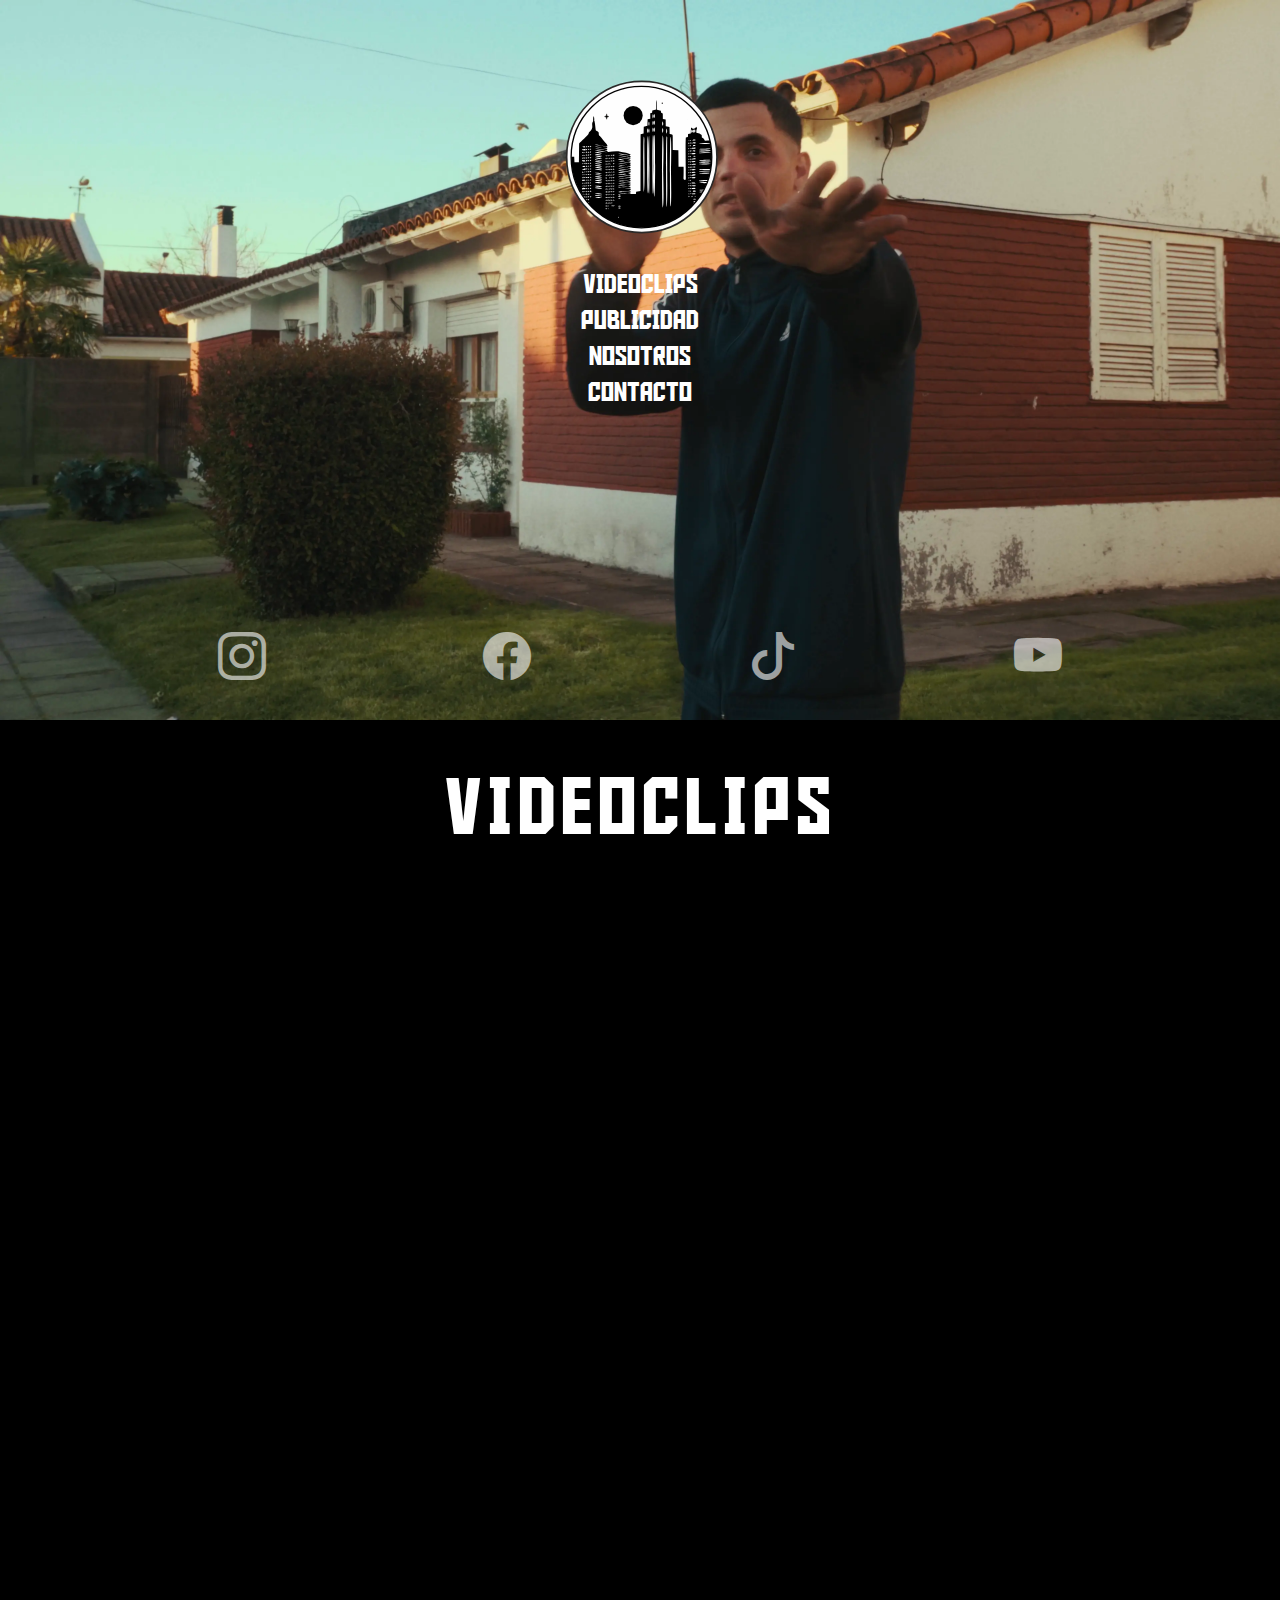
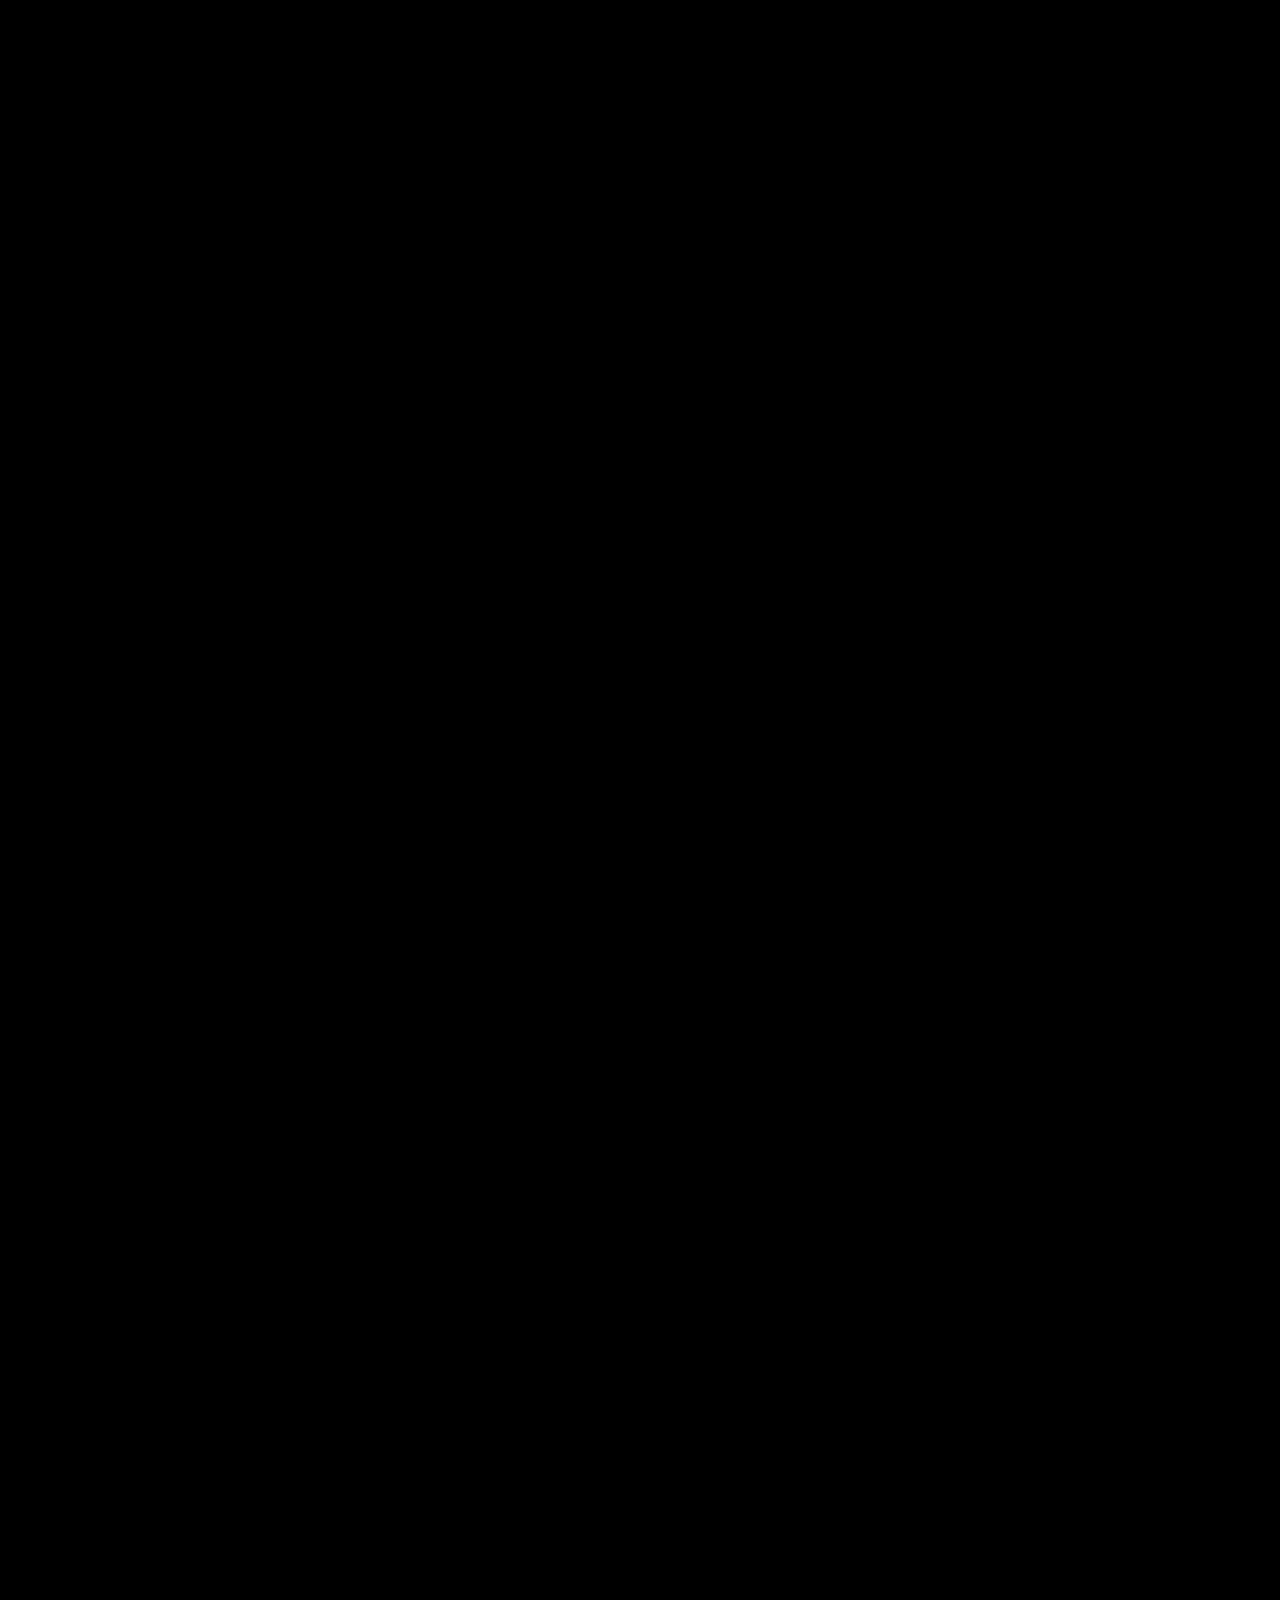
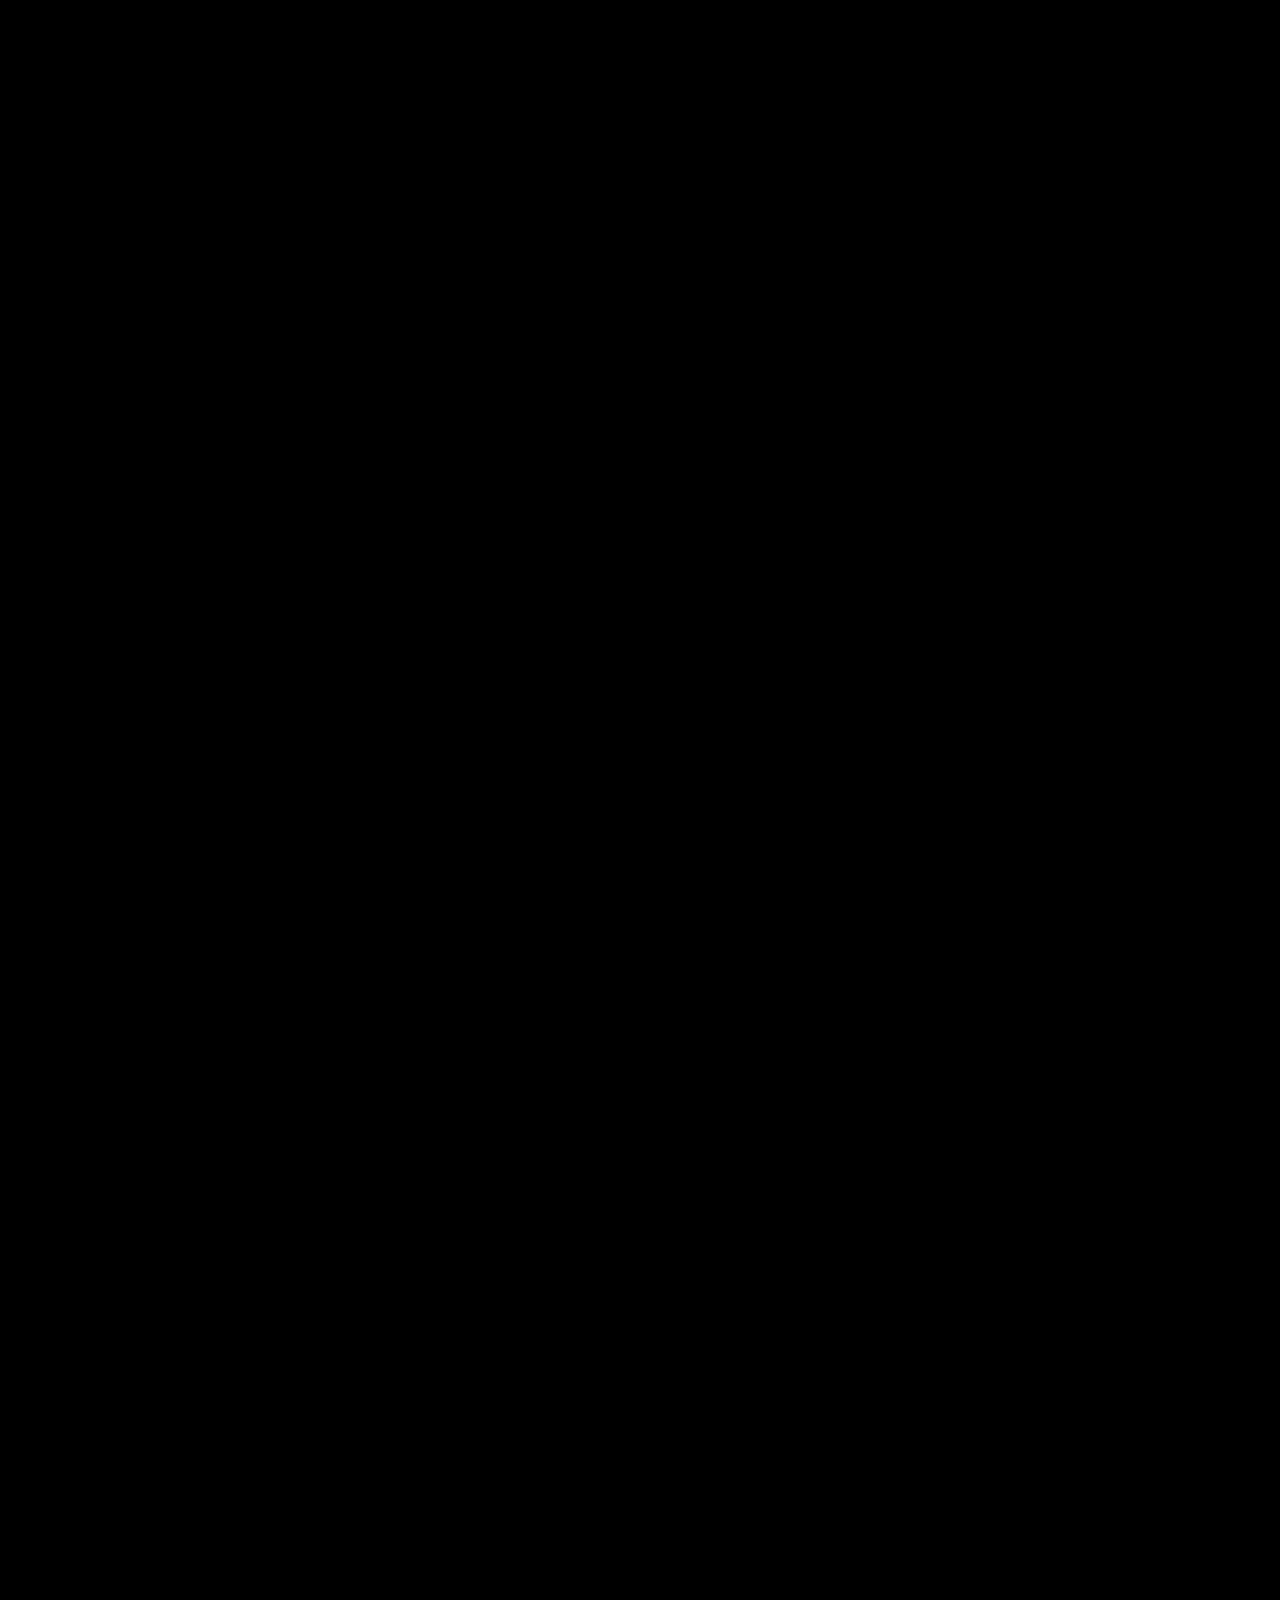
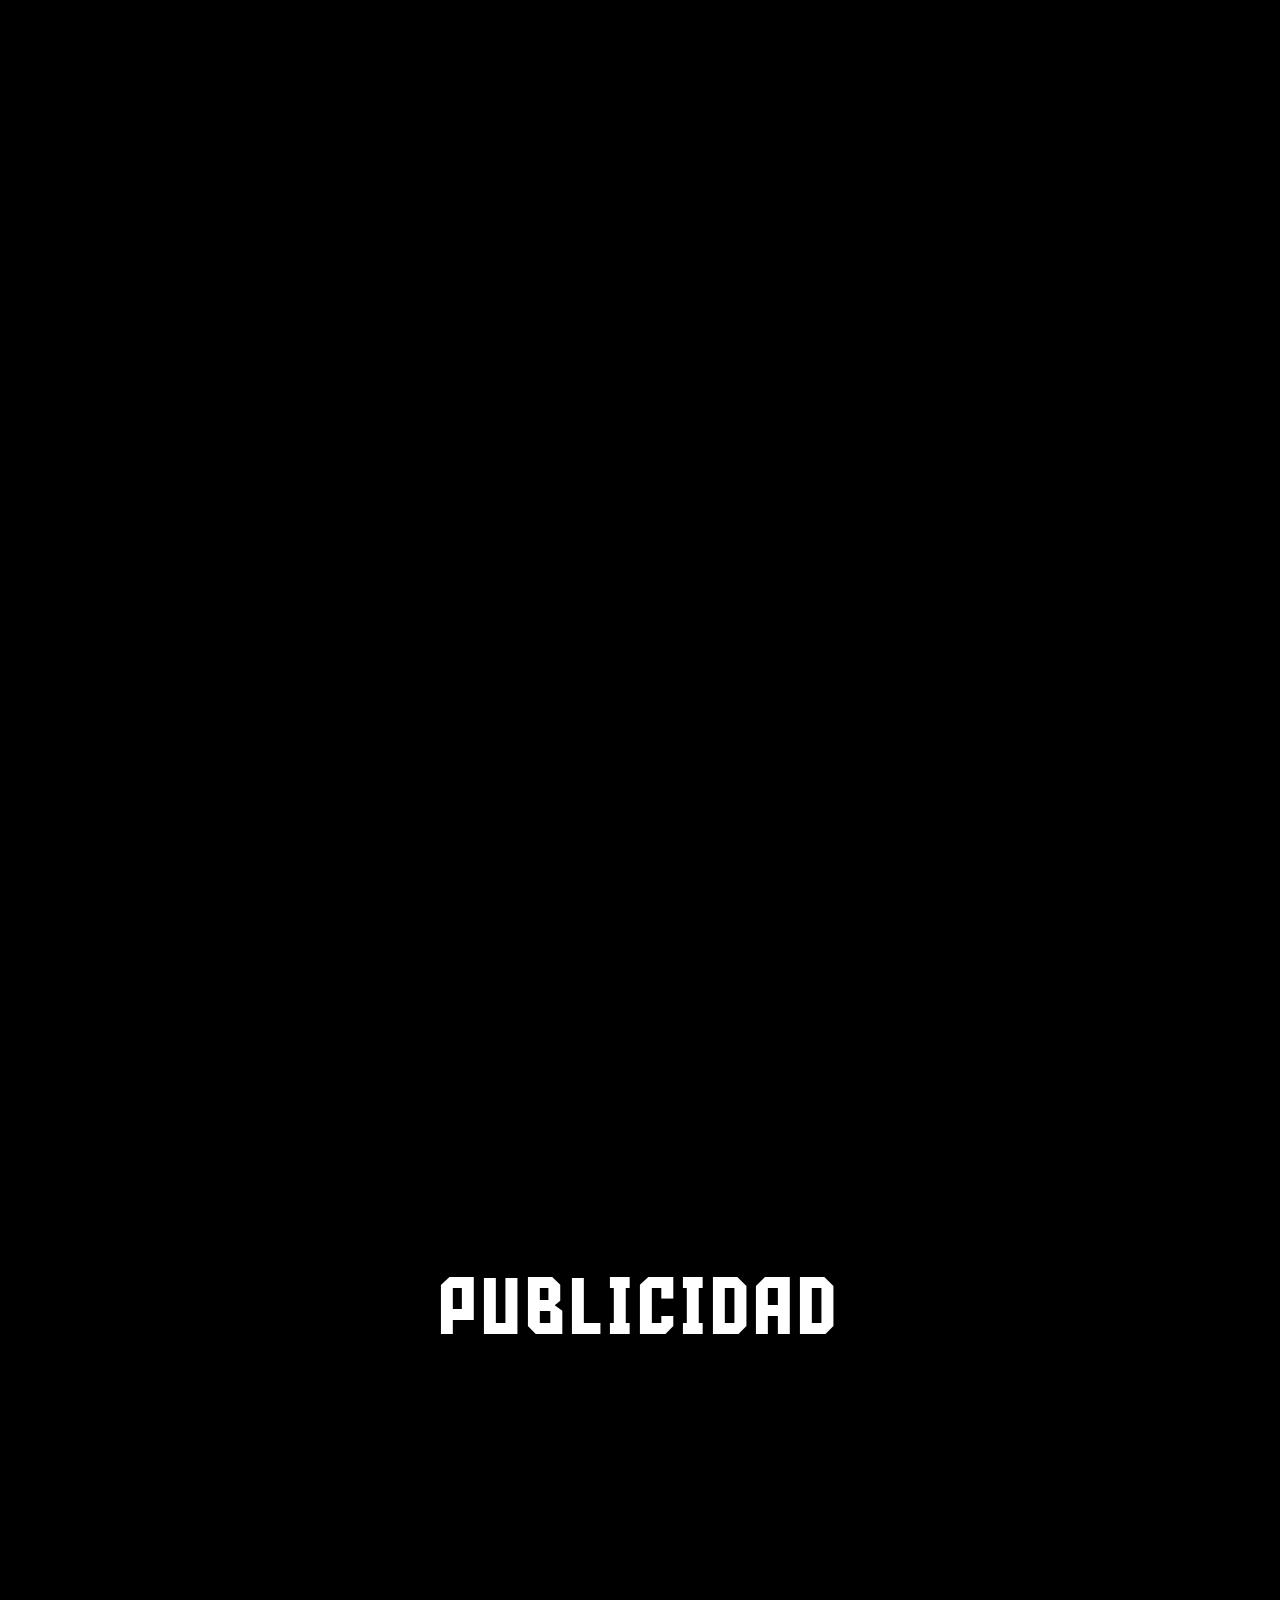
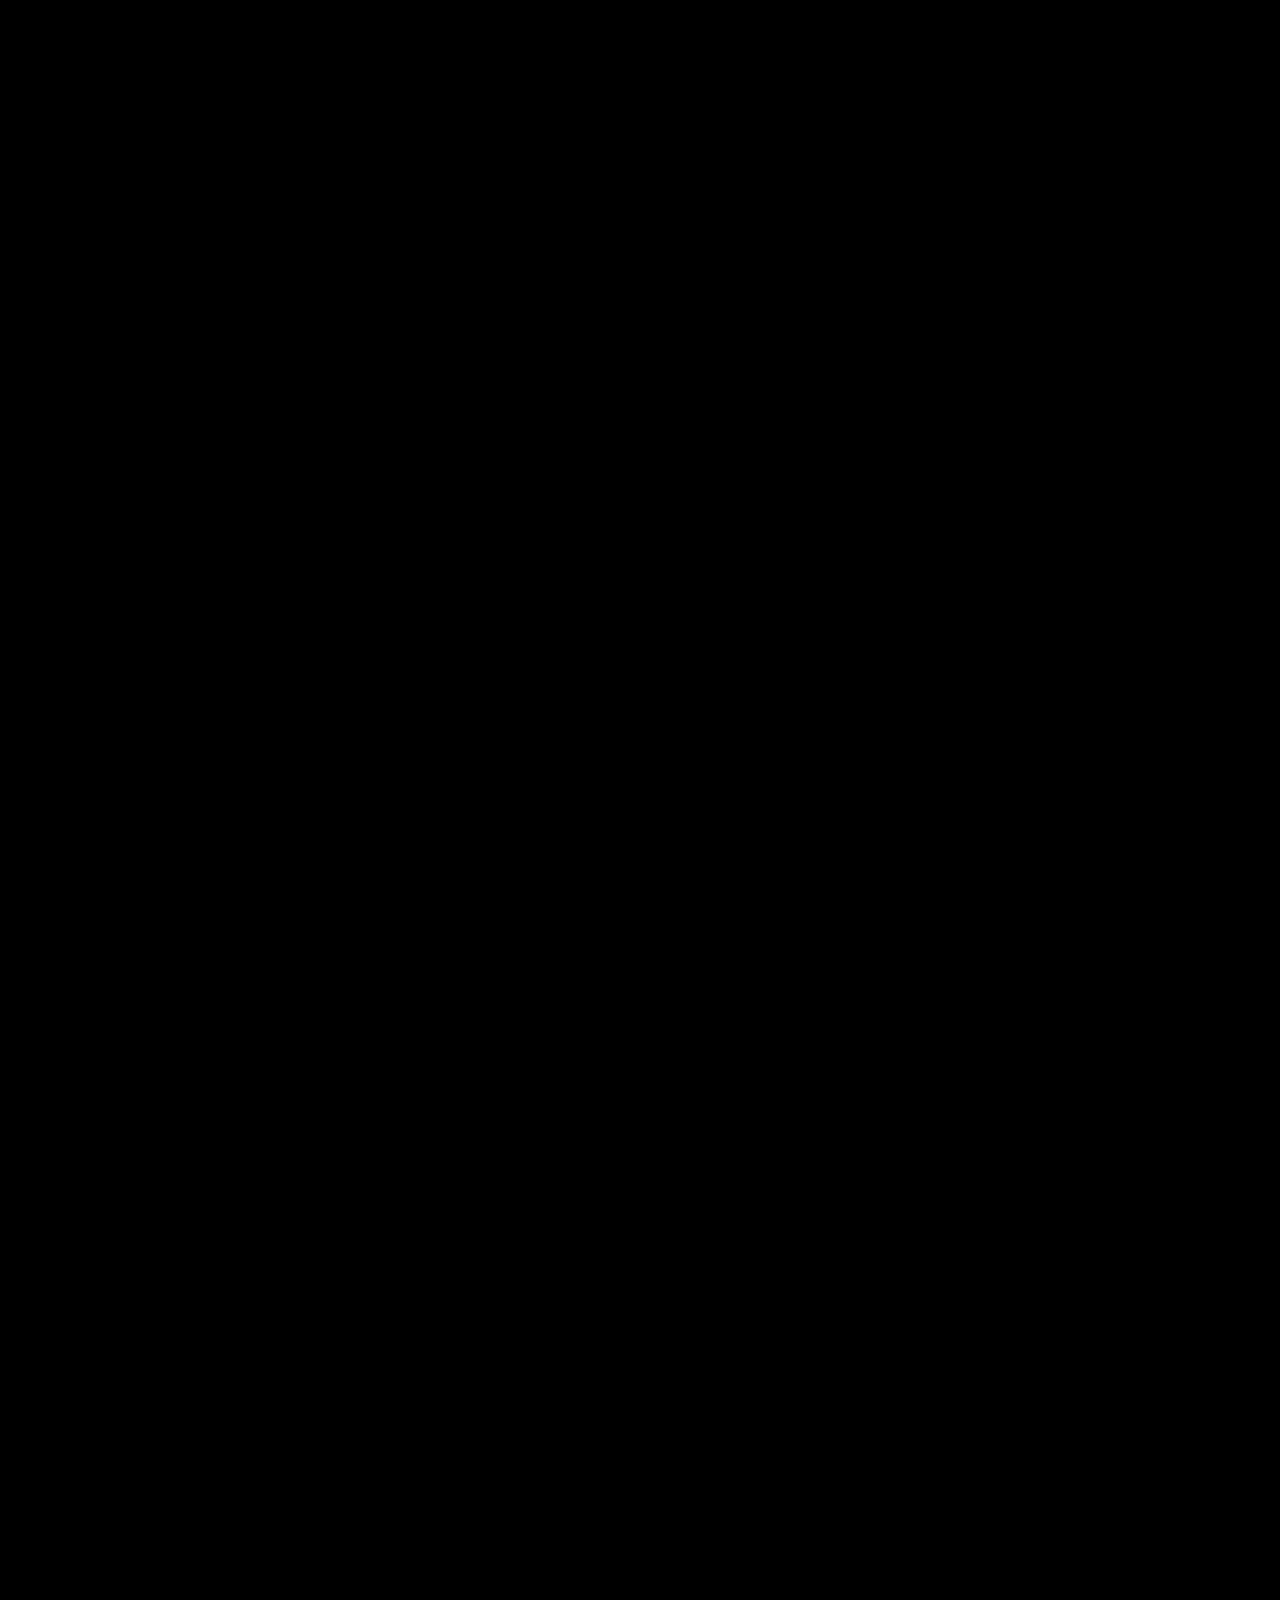
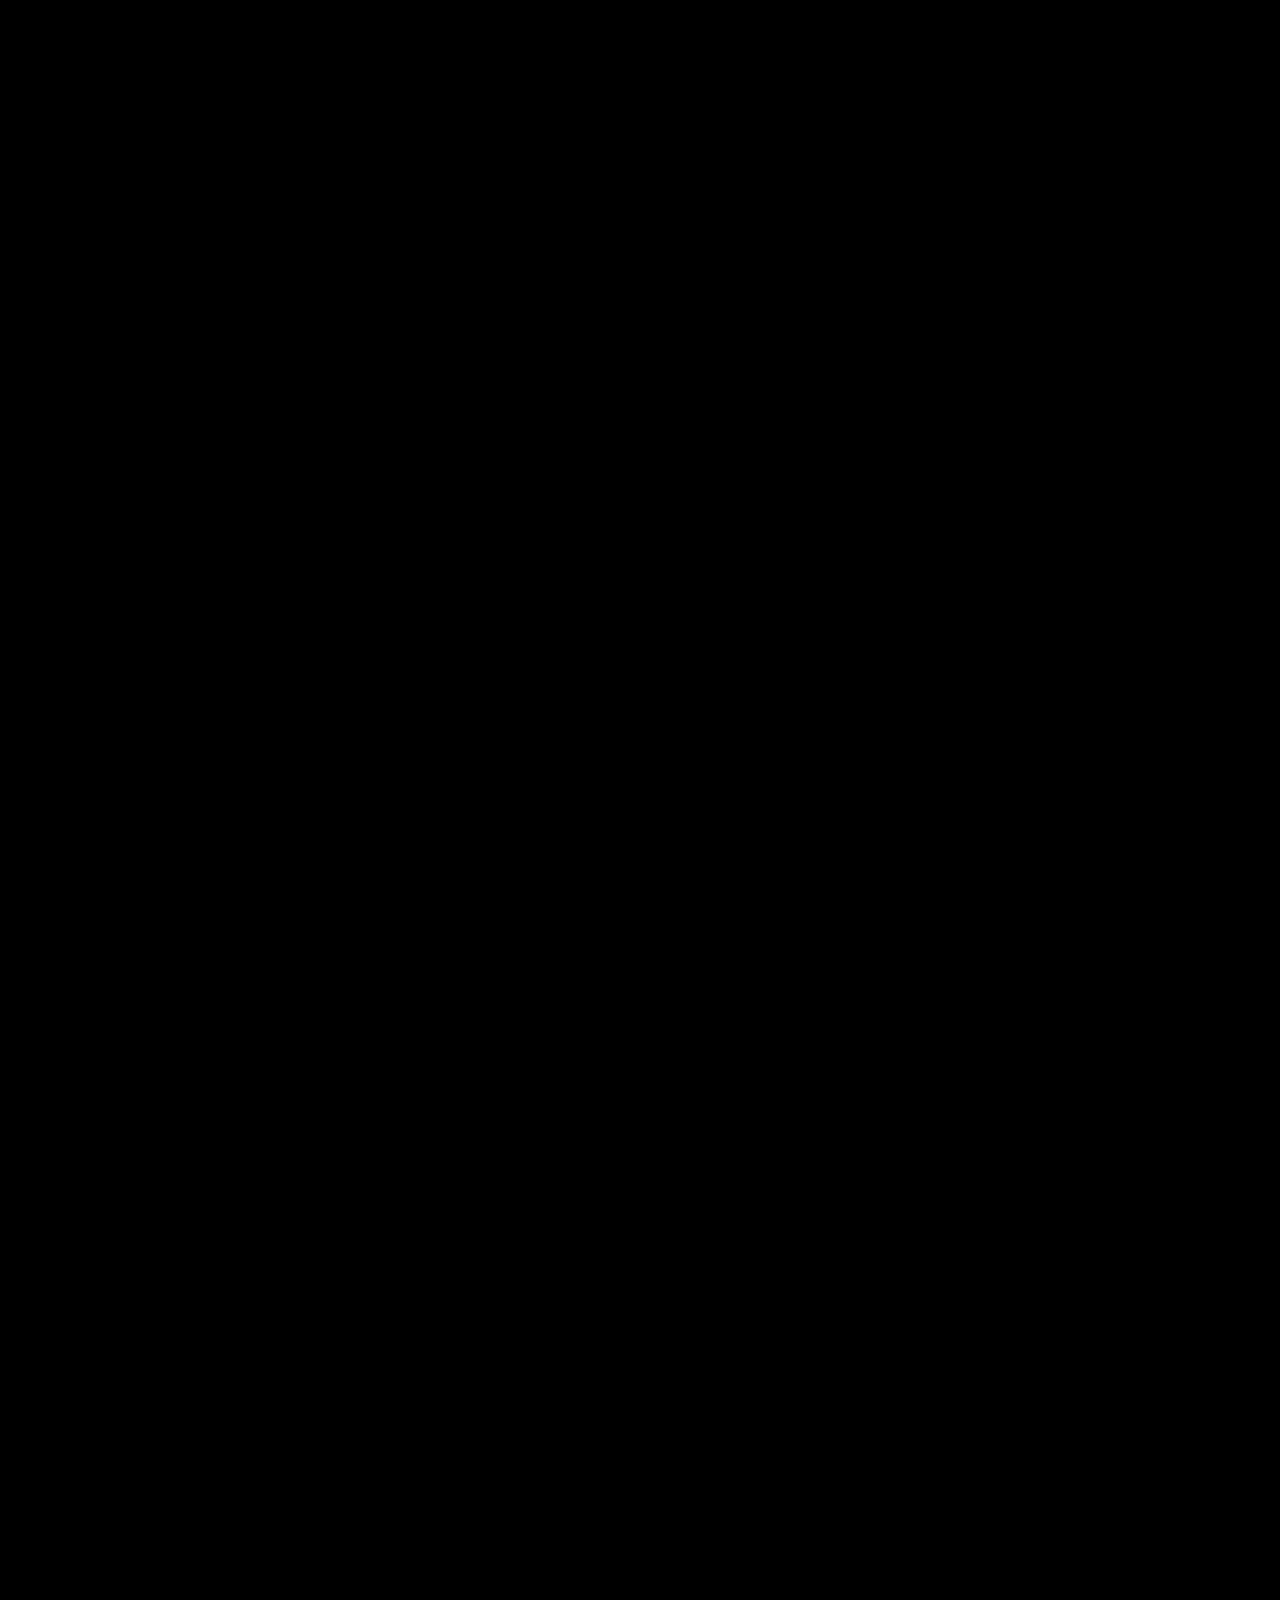
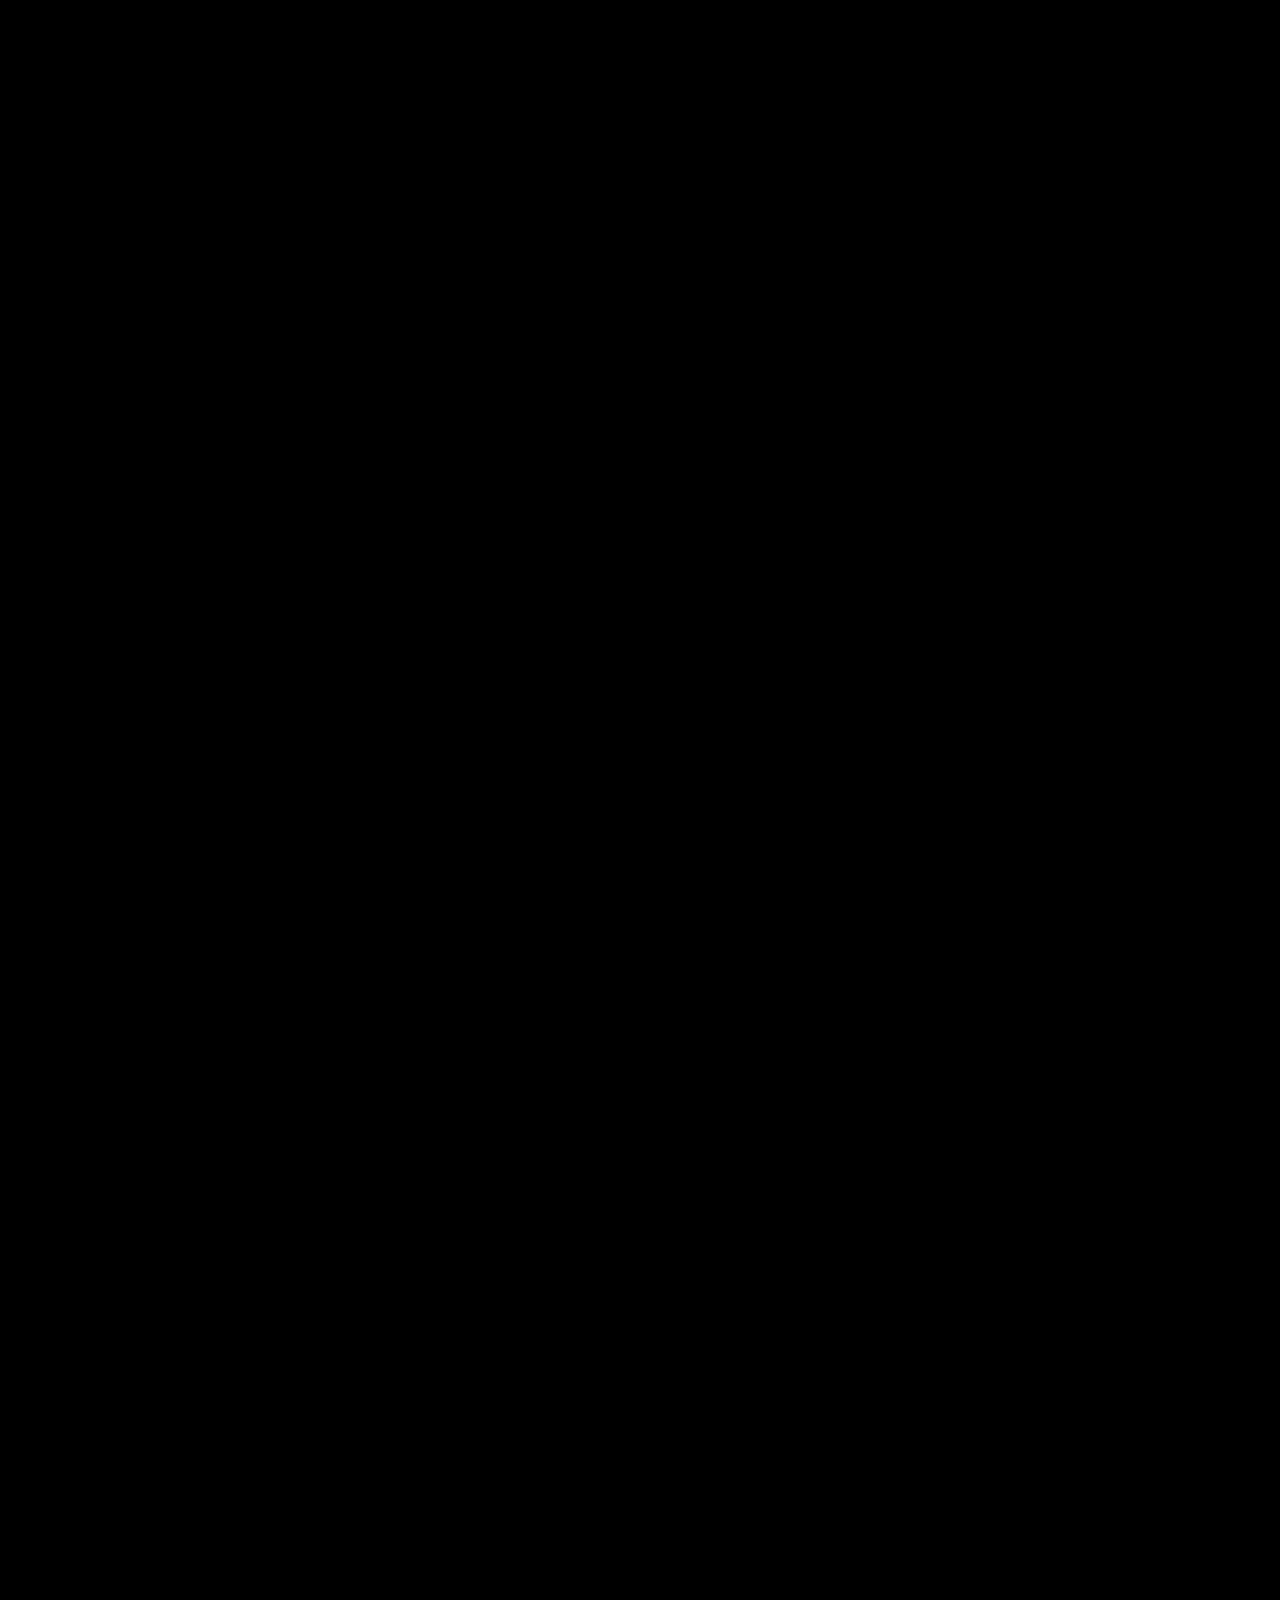
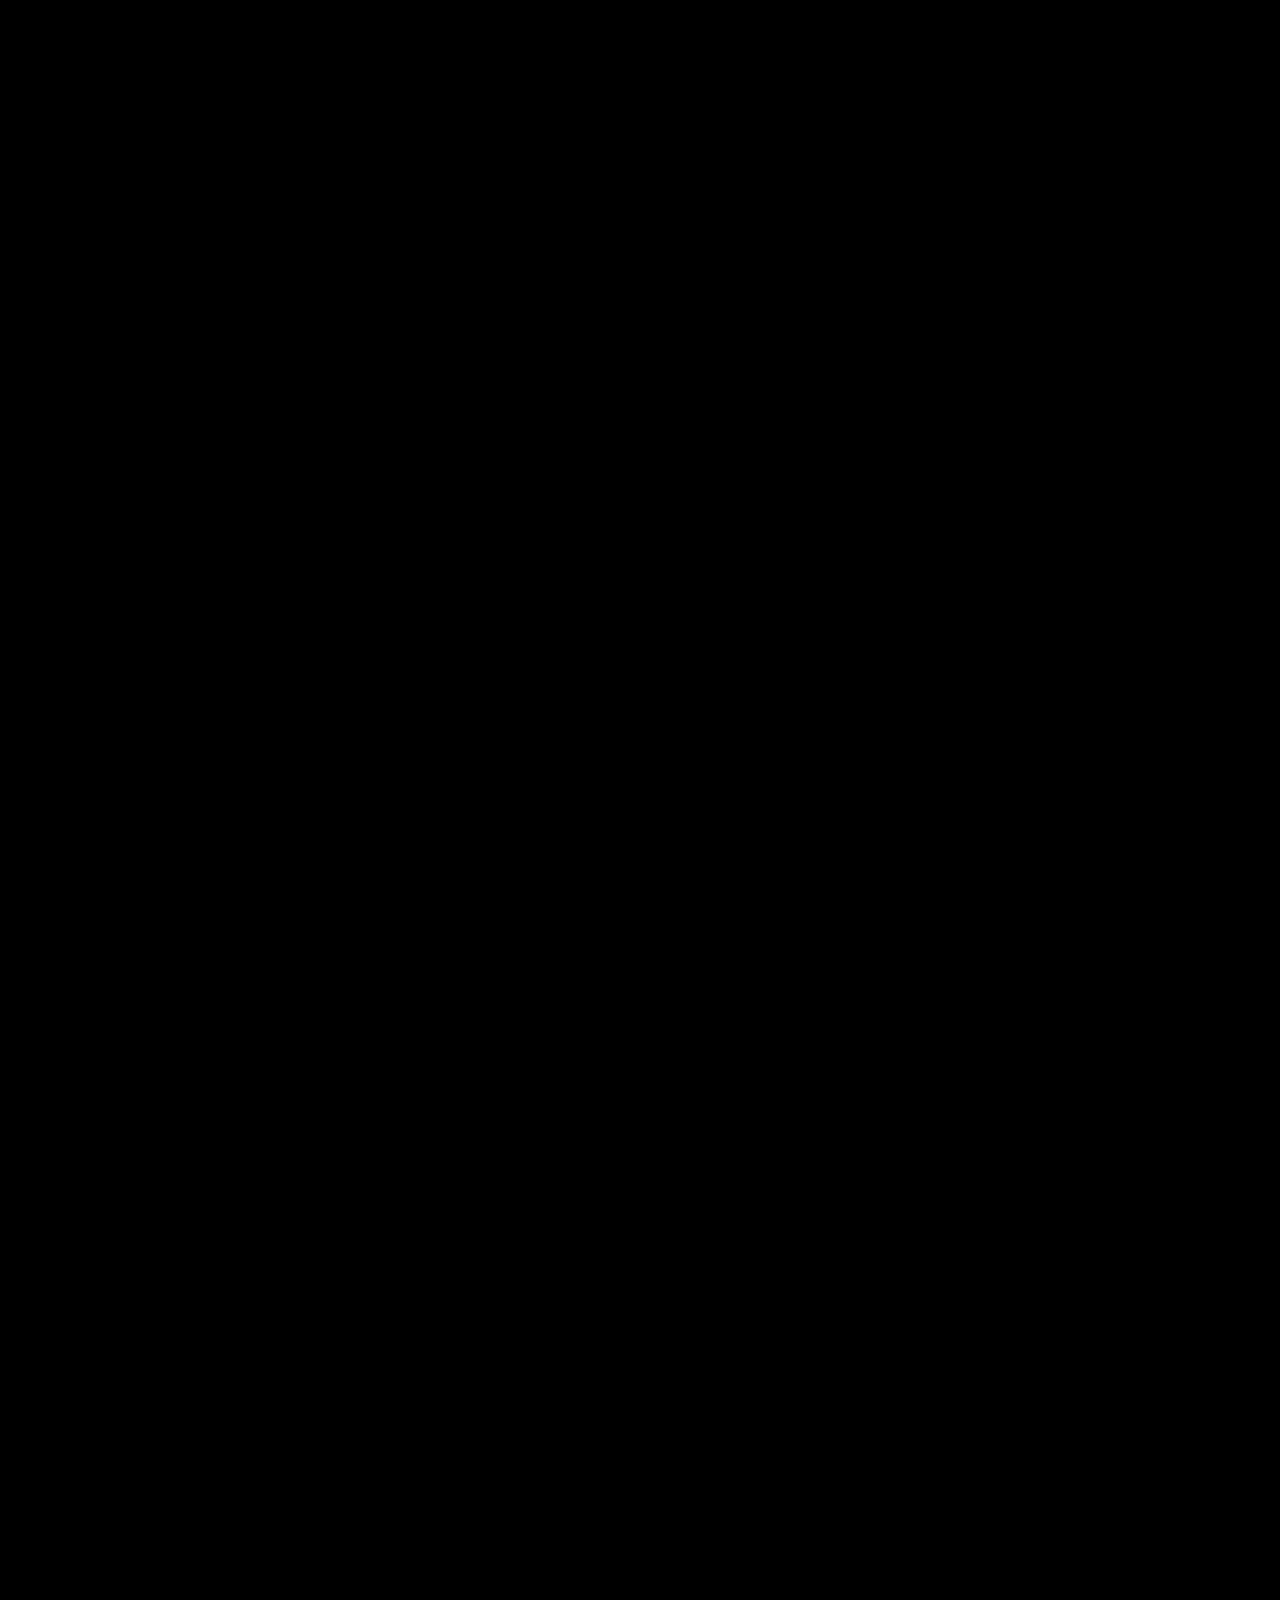
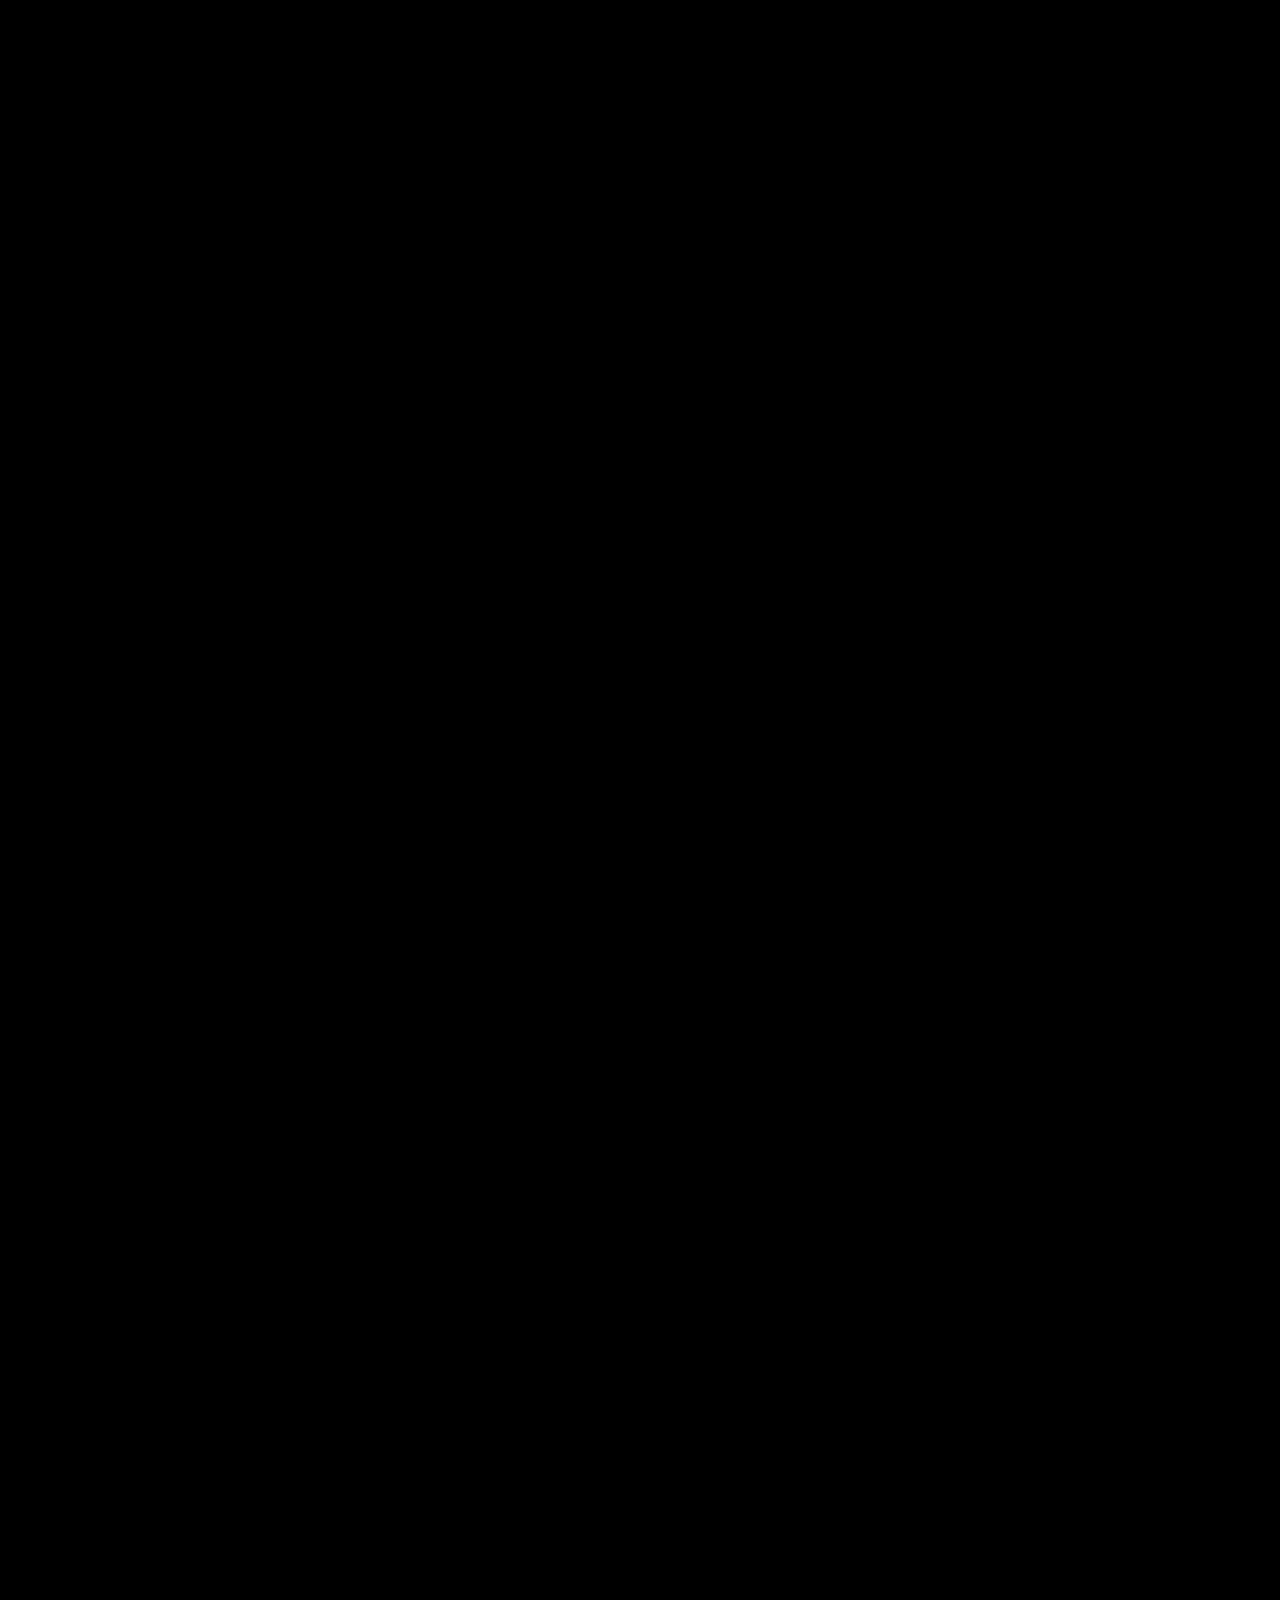
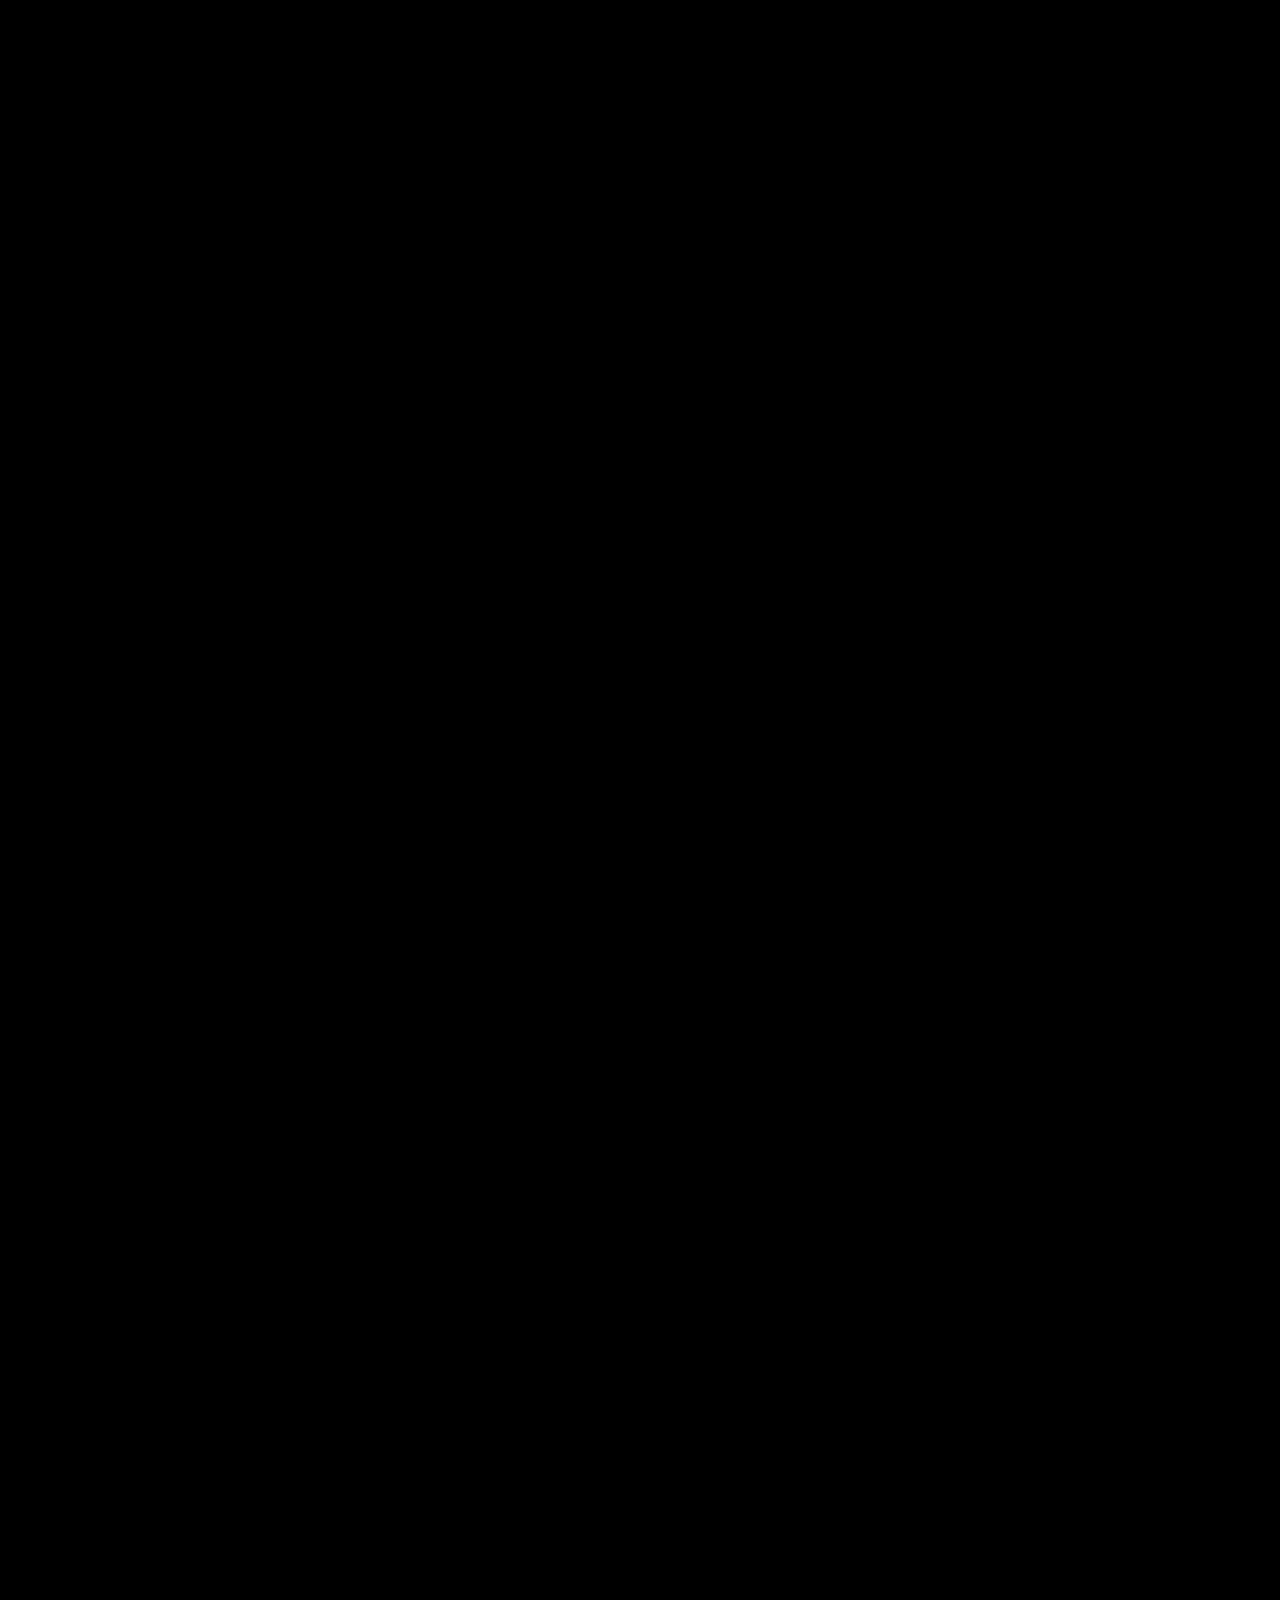
==== commit 034669e7: "actualizacion y nuevo contenido" ====
--- a/index.html
+++ b/index.html
@@ -98,18 +98,14 @@
 
     </section>
 
+    <h2 class="titulo-sections" id="referenceShowNav">VIDEOCLIPS</h2>
     <section class="container-galerys">
-
-
-
-      <h2 class="titulo-sections" id="referenceShowNav">VIDEOCLIPS</h2>
       <div id="galery-videos">
       </div>
 
       <h2 class="titulo-sections" id="publicidad">PUBLICIDAD</h2>
       <div id="galery-publicidad">
       </div>
-
     </section>
 
     <h2 class="titulo-sections">NOSOTROS</h2>
--- a/css/style.css
+++ b/css/style.css
@@ -124,7 +124,7 @@
 }
 
 .container-nav{
-  width: 30%;
+  width: max-content;
   display: flex;
   align-items: center;
 }
@@ -241,7 +241,7 @@
 
 .container-text-home{
   position: absolute;
-  top: 30%; 
+  top: 15%; 
   display: flex;
   flex-direction: column;
   width: 100%;
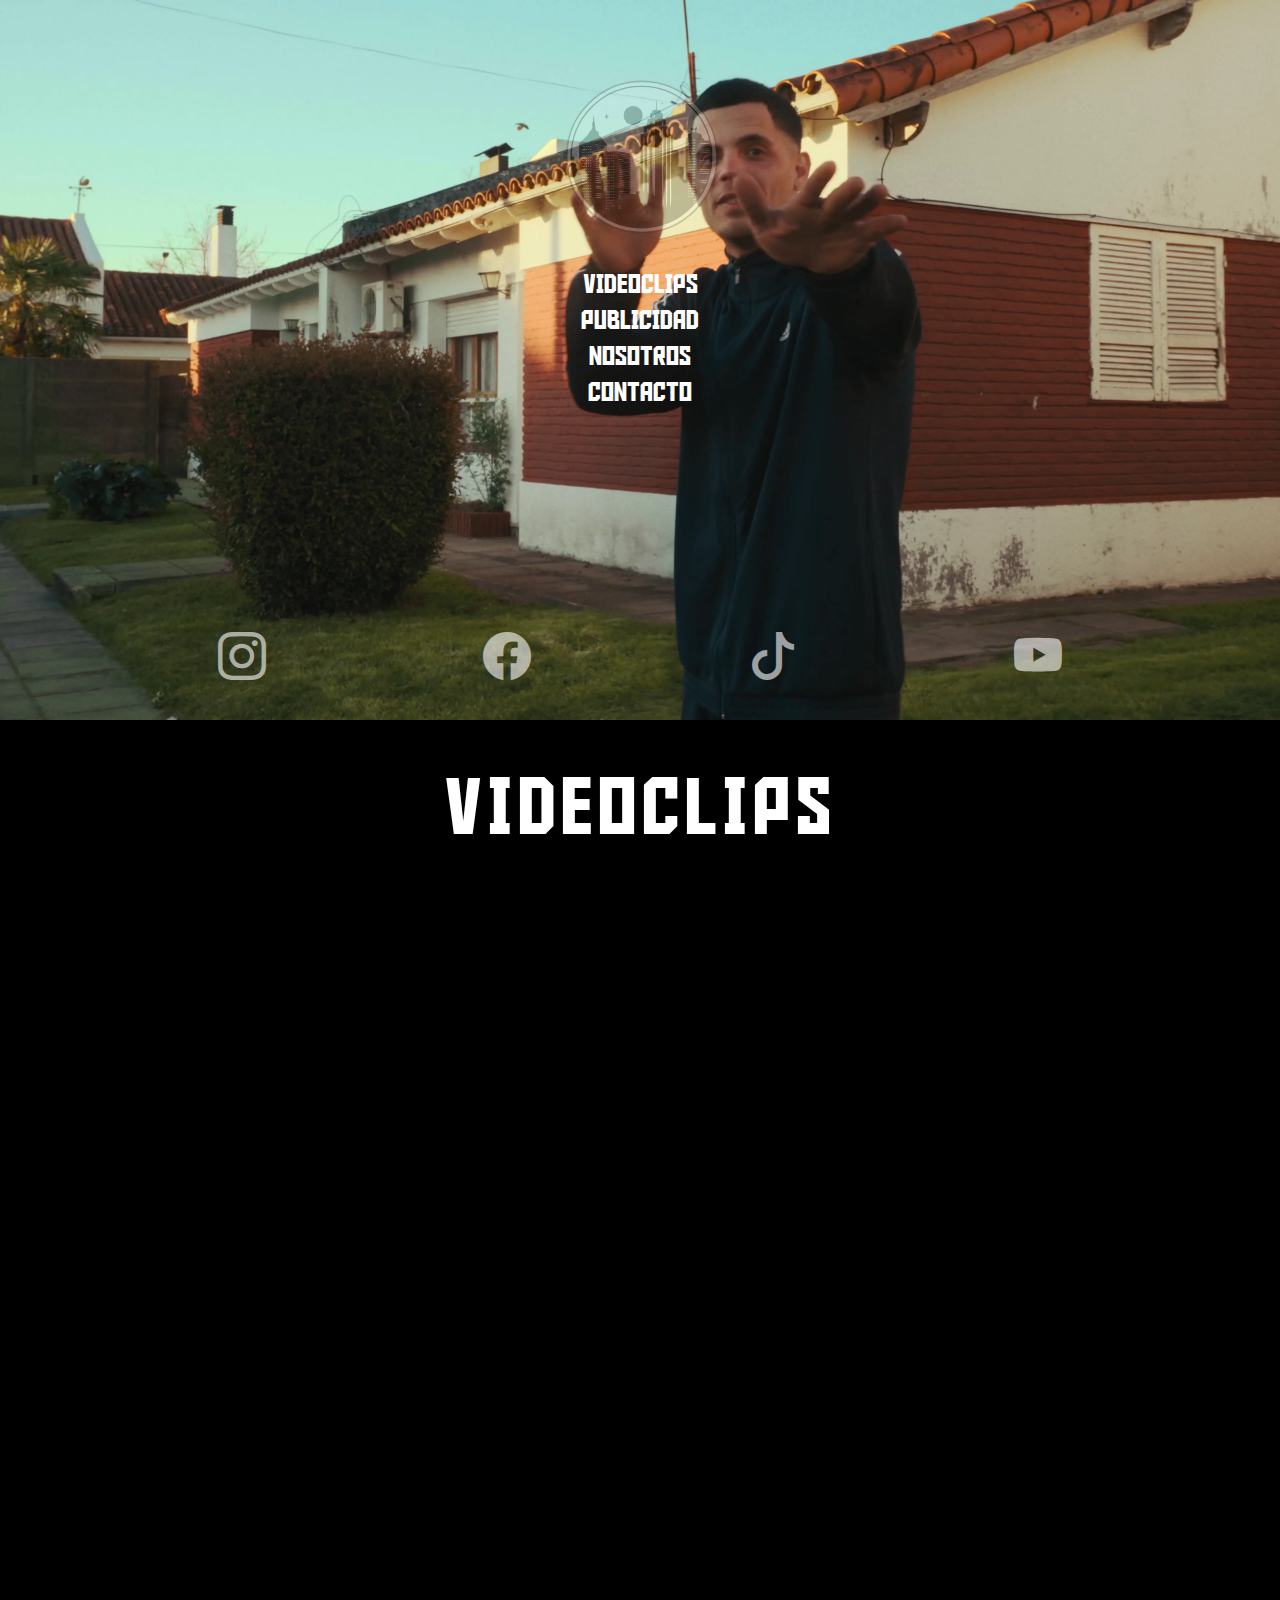
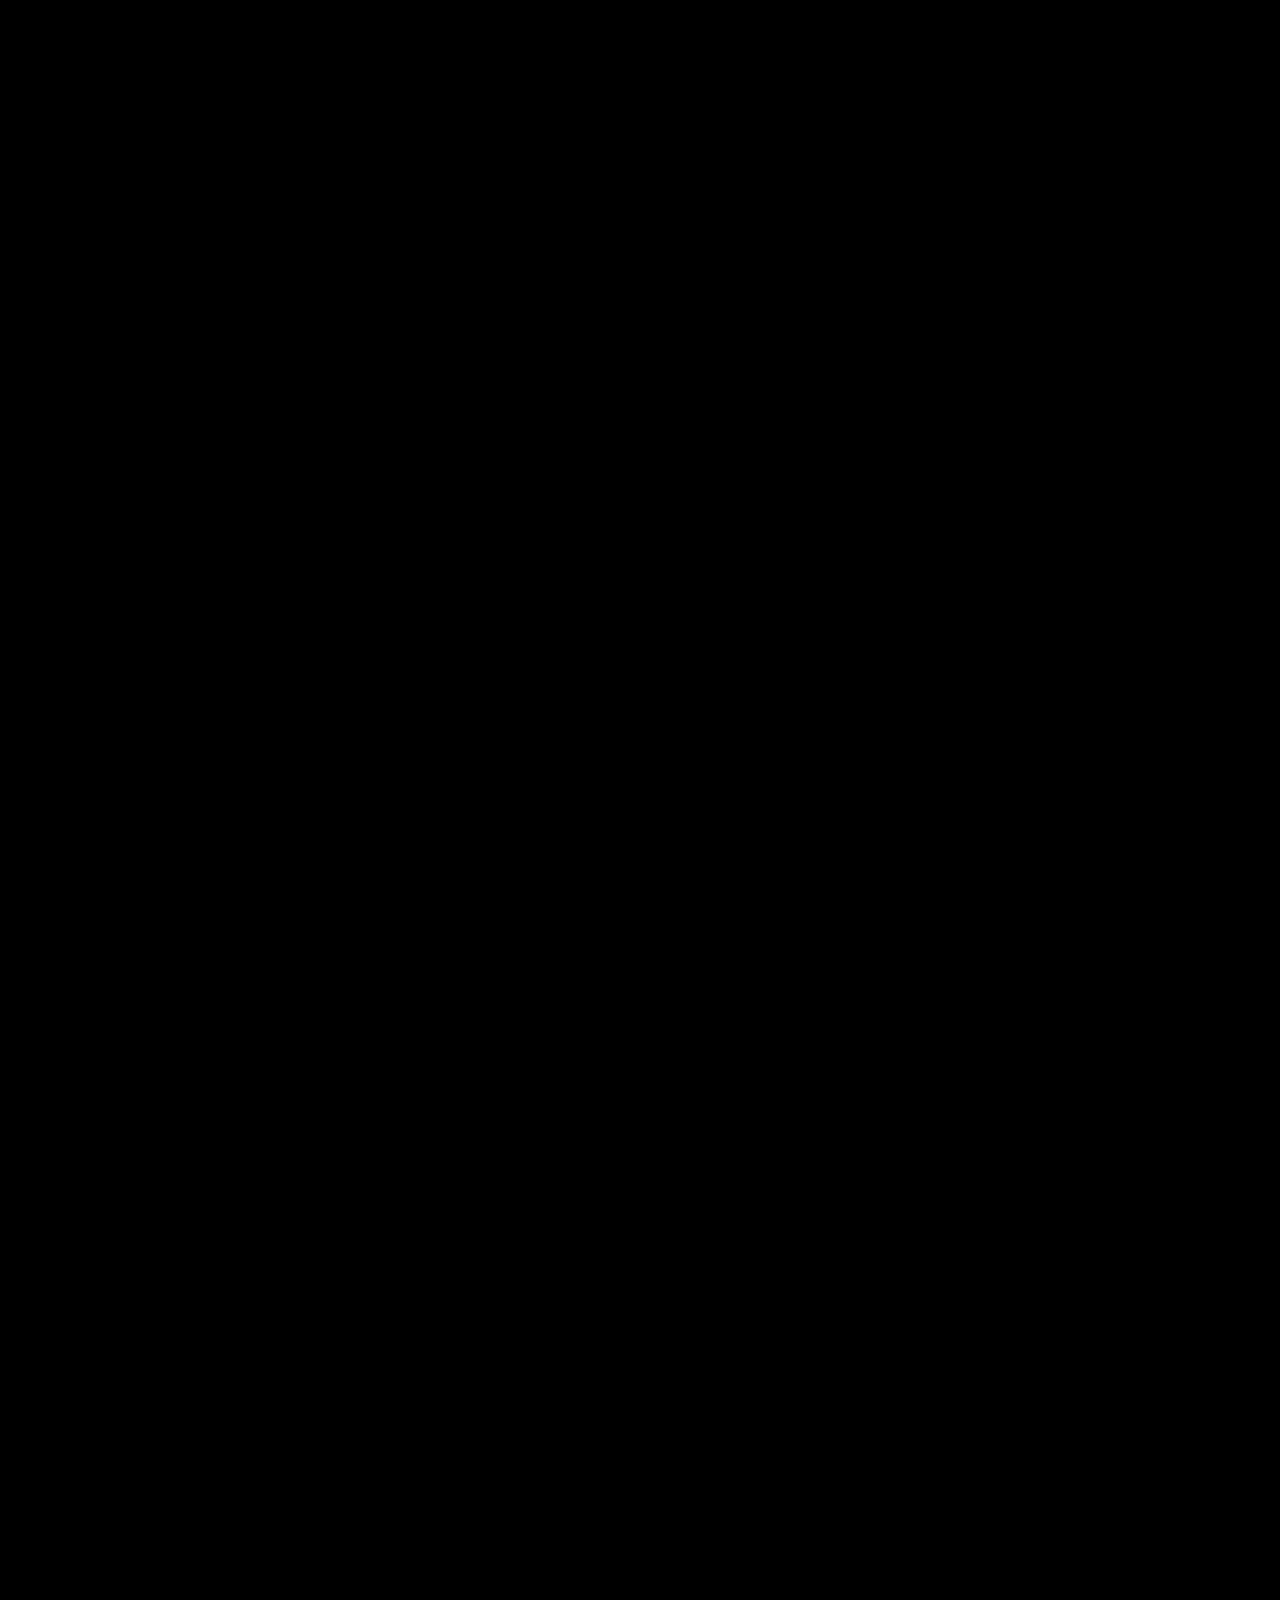
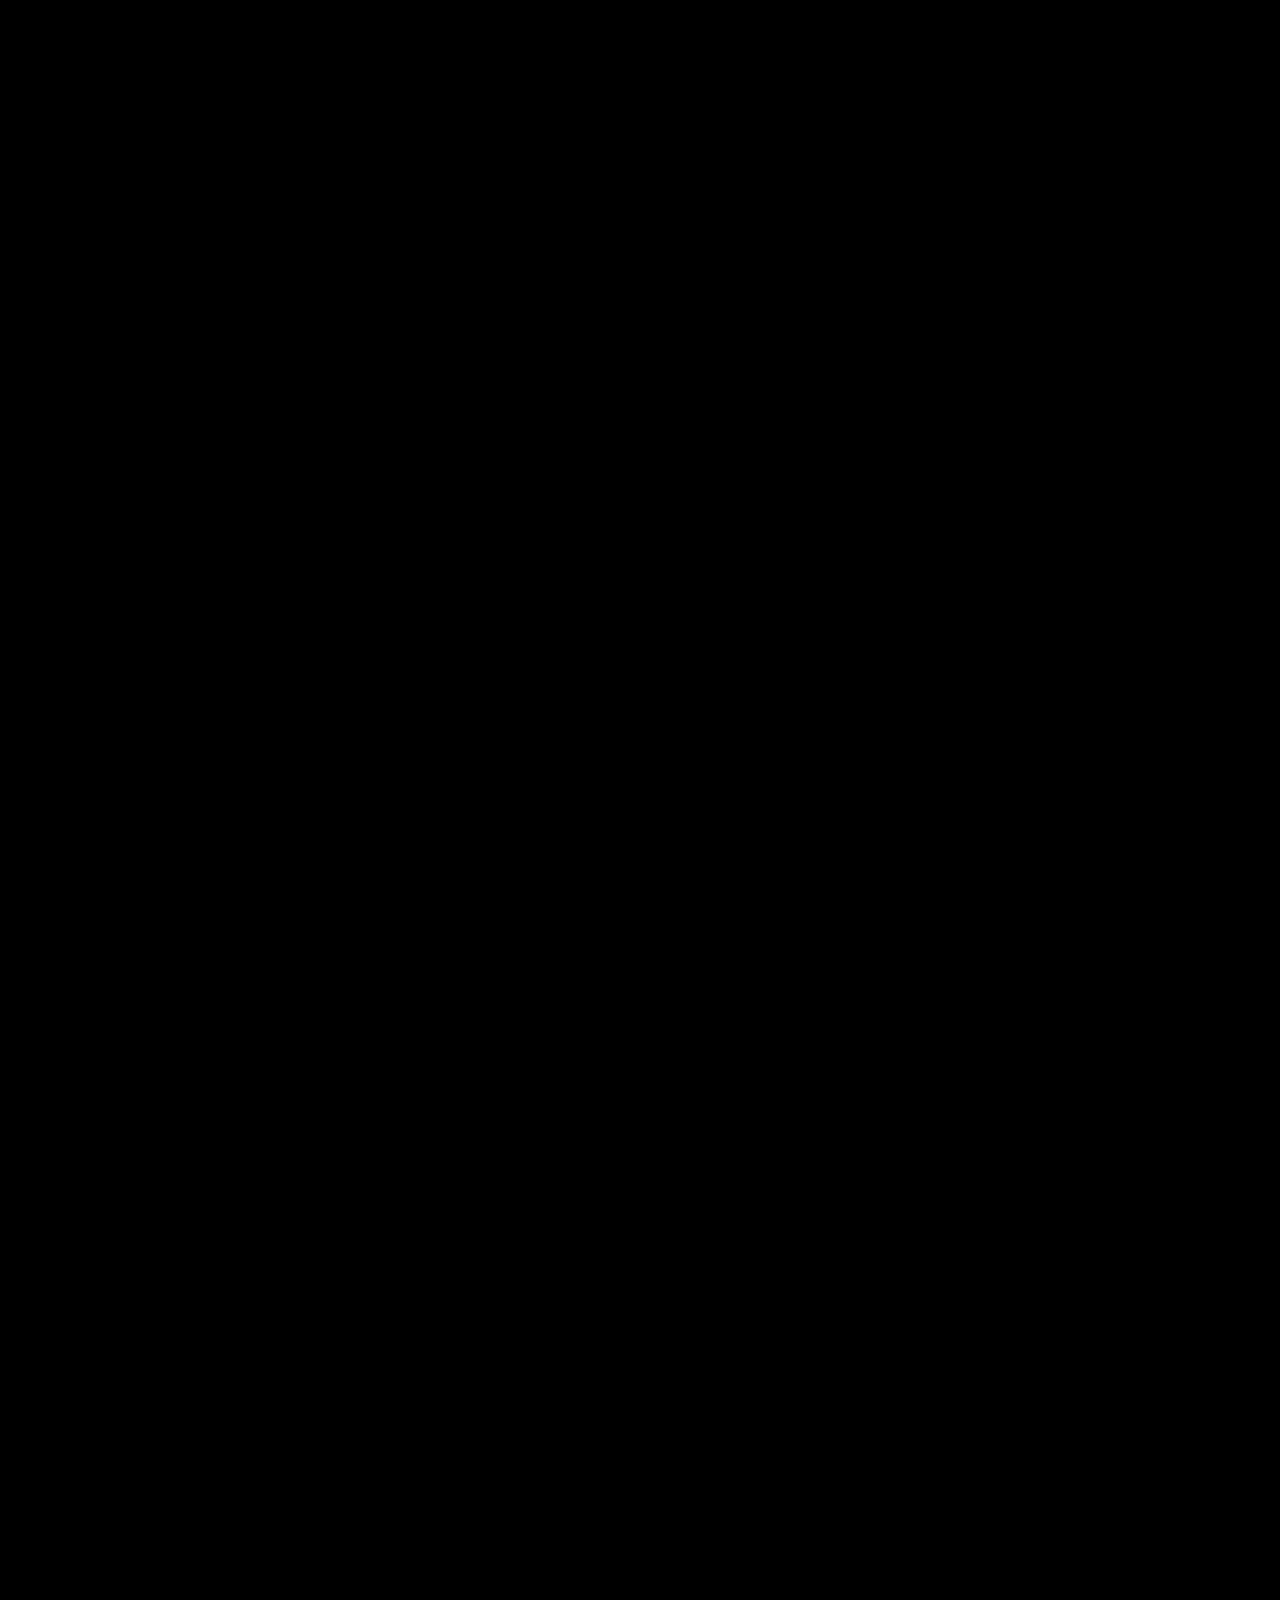
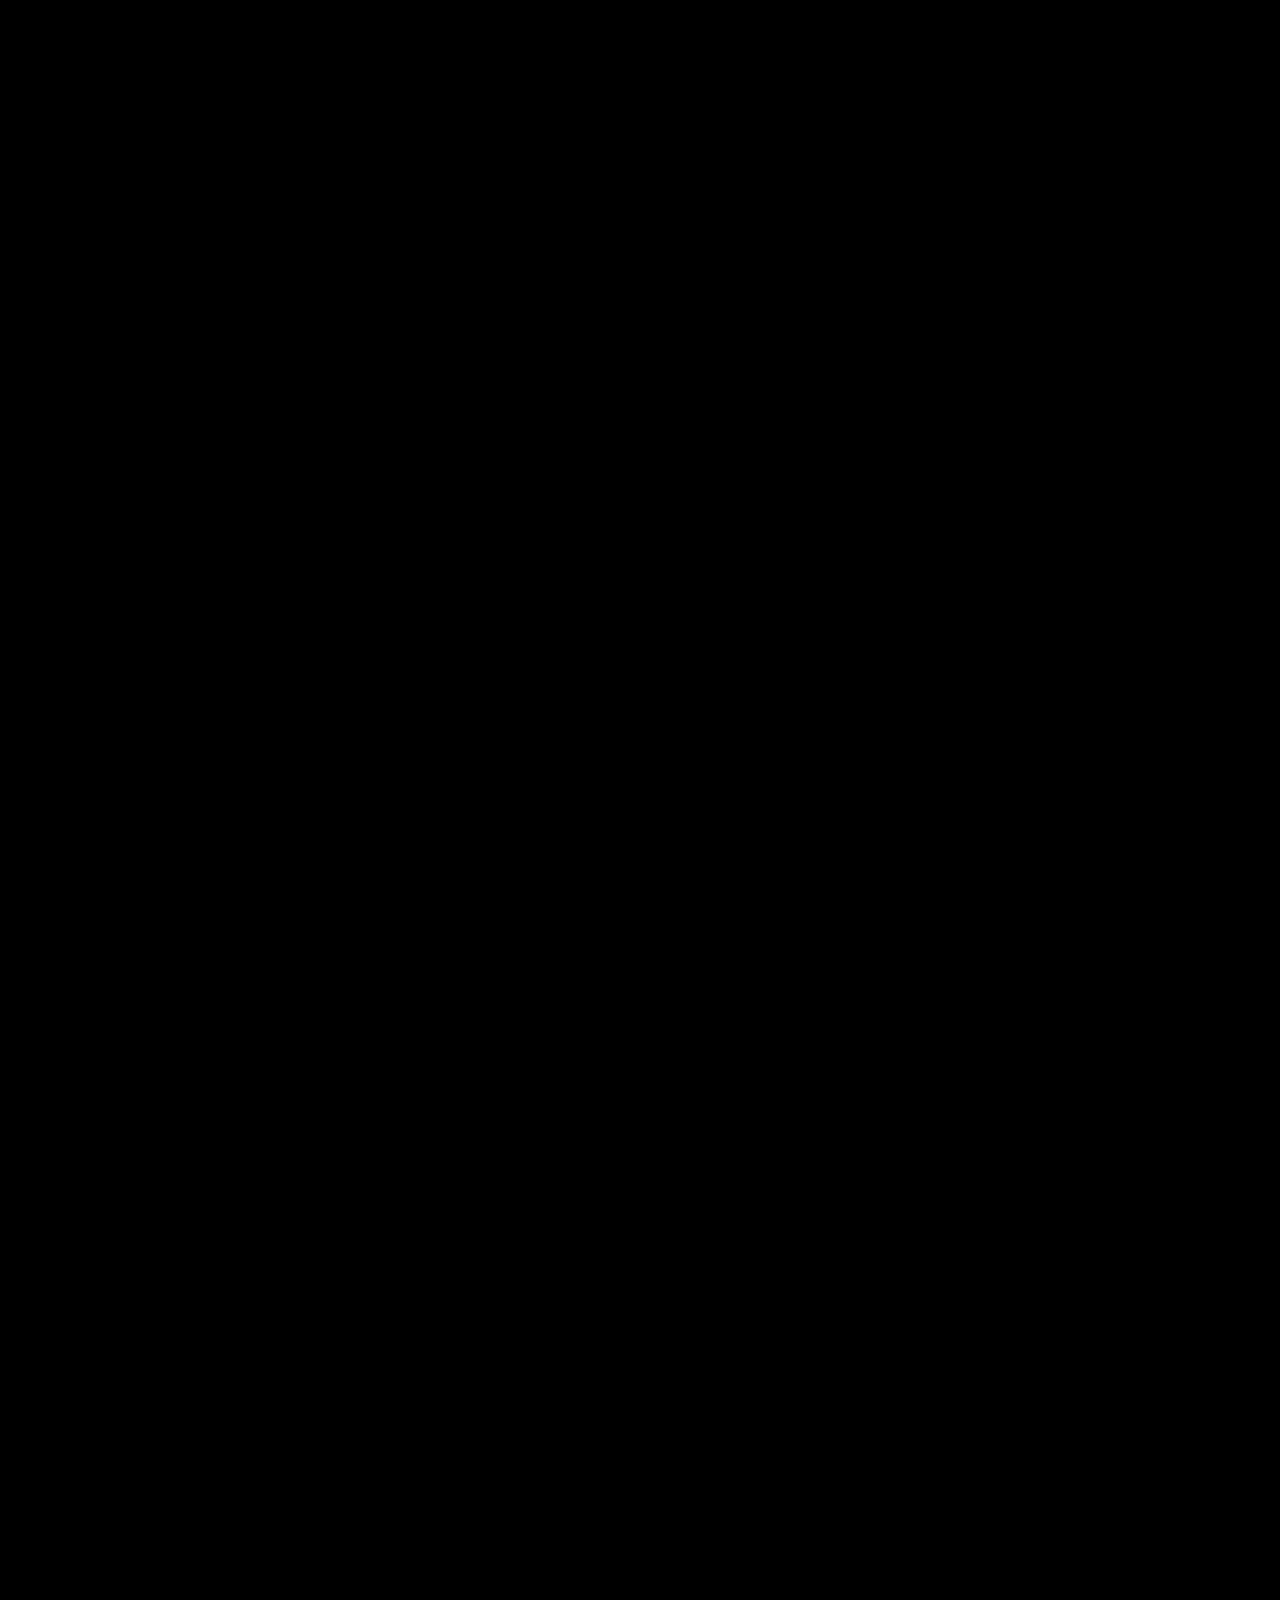
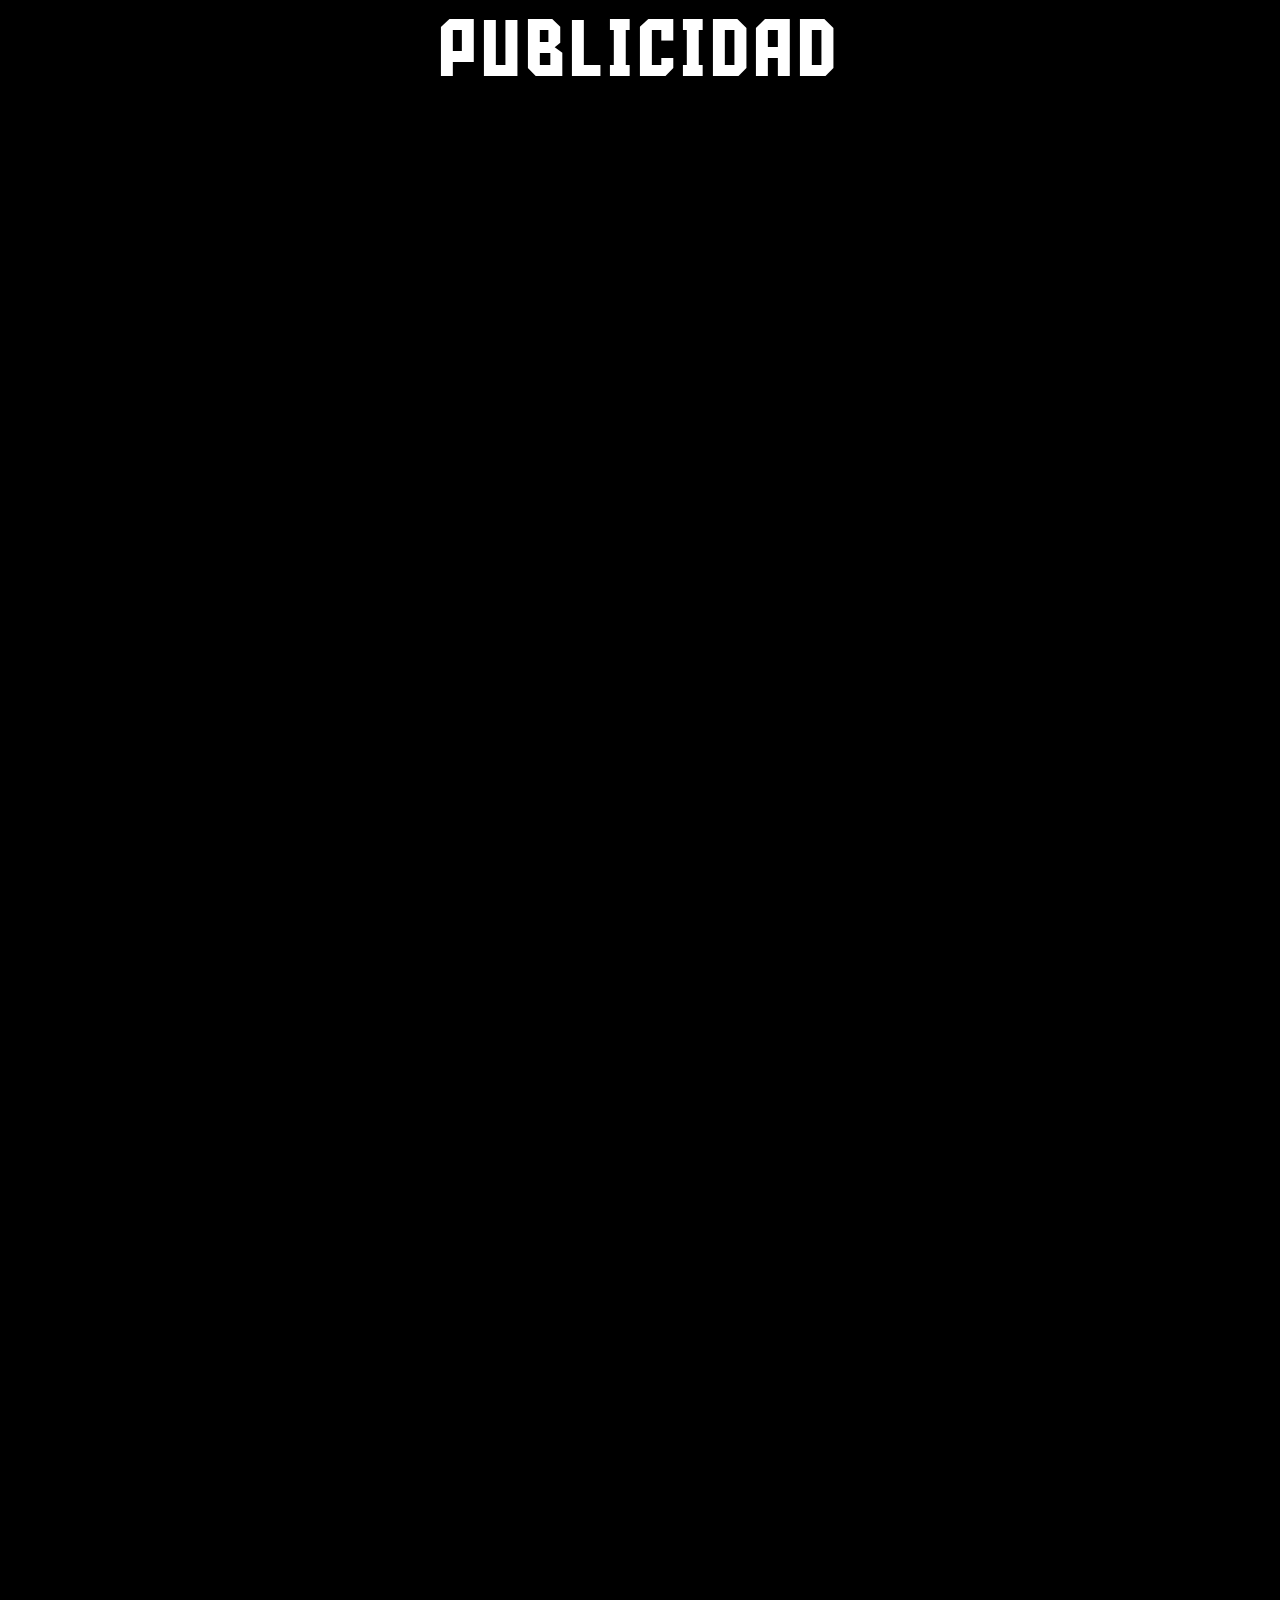
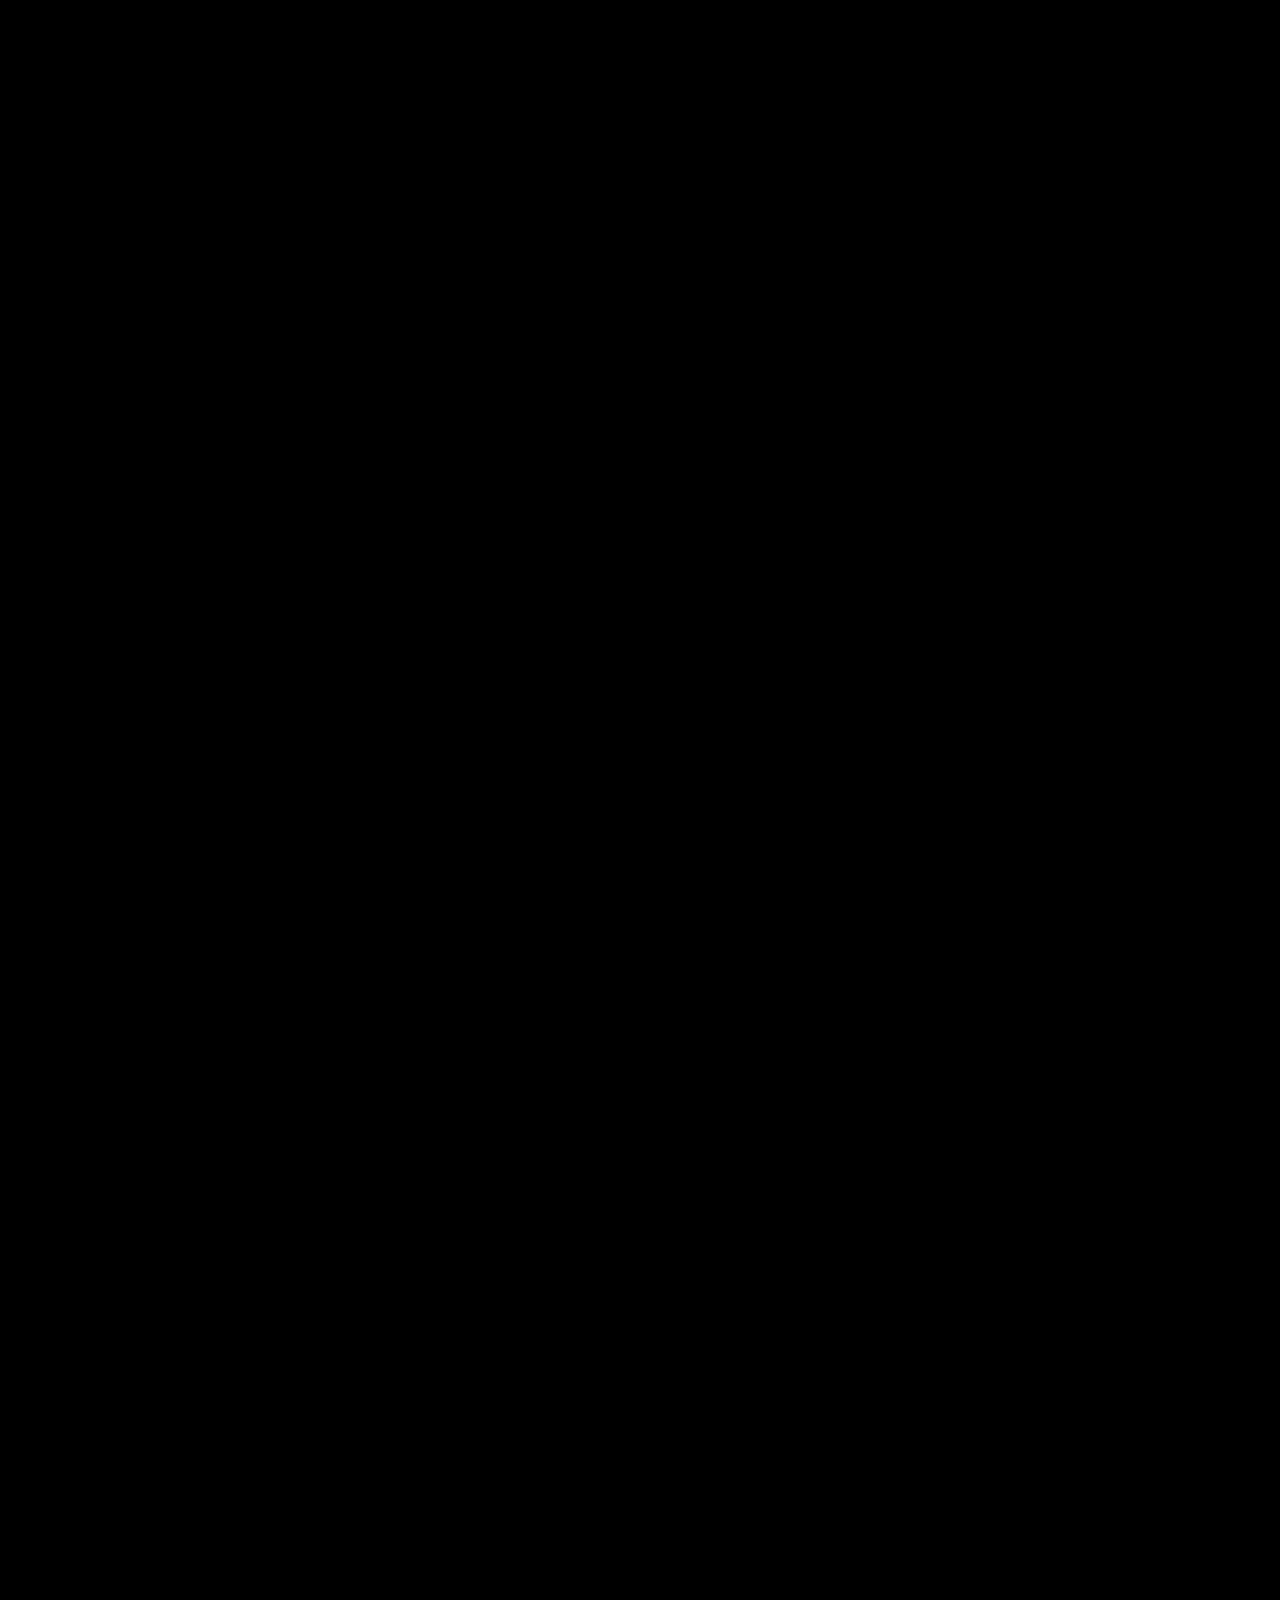
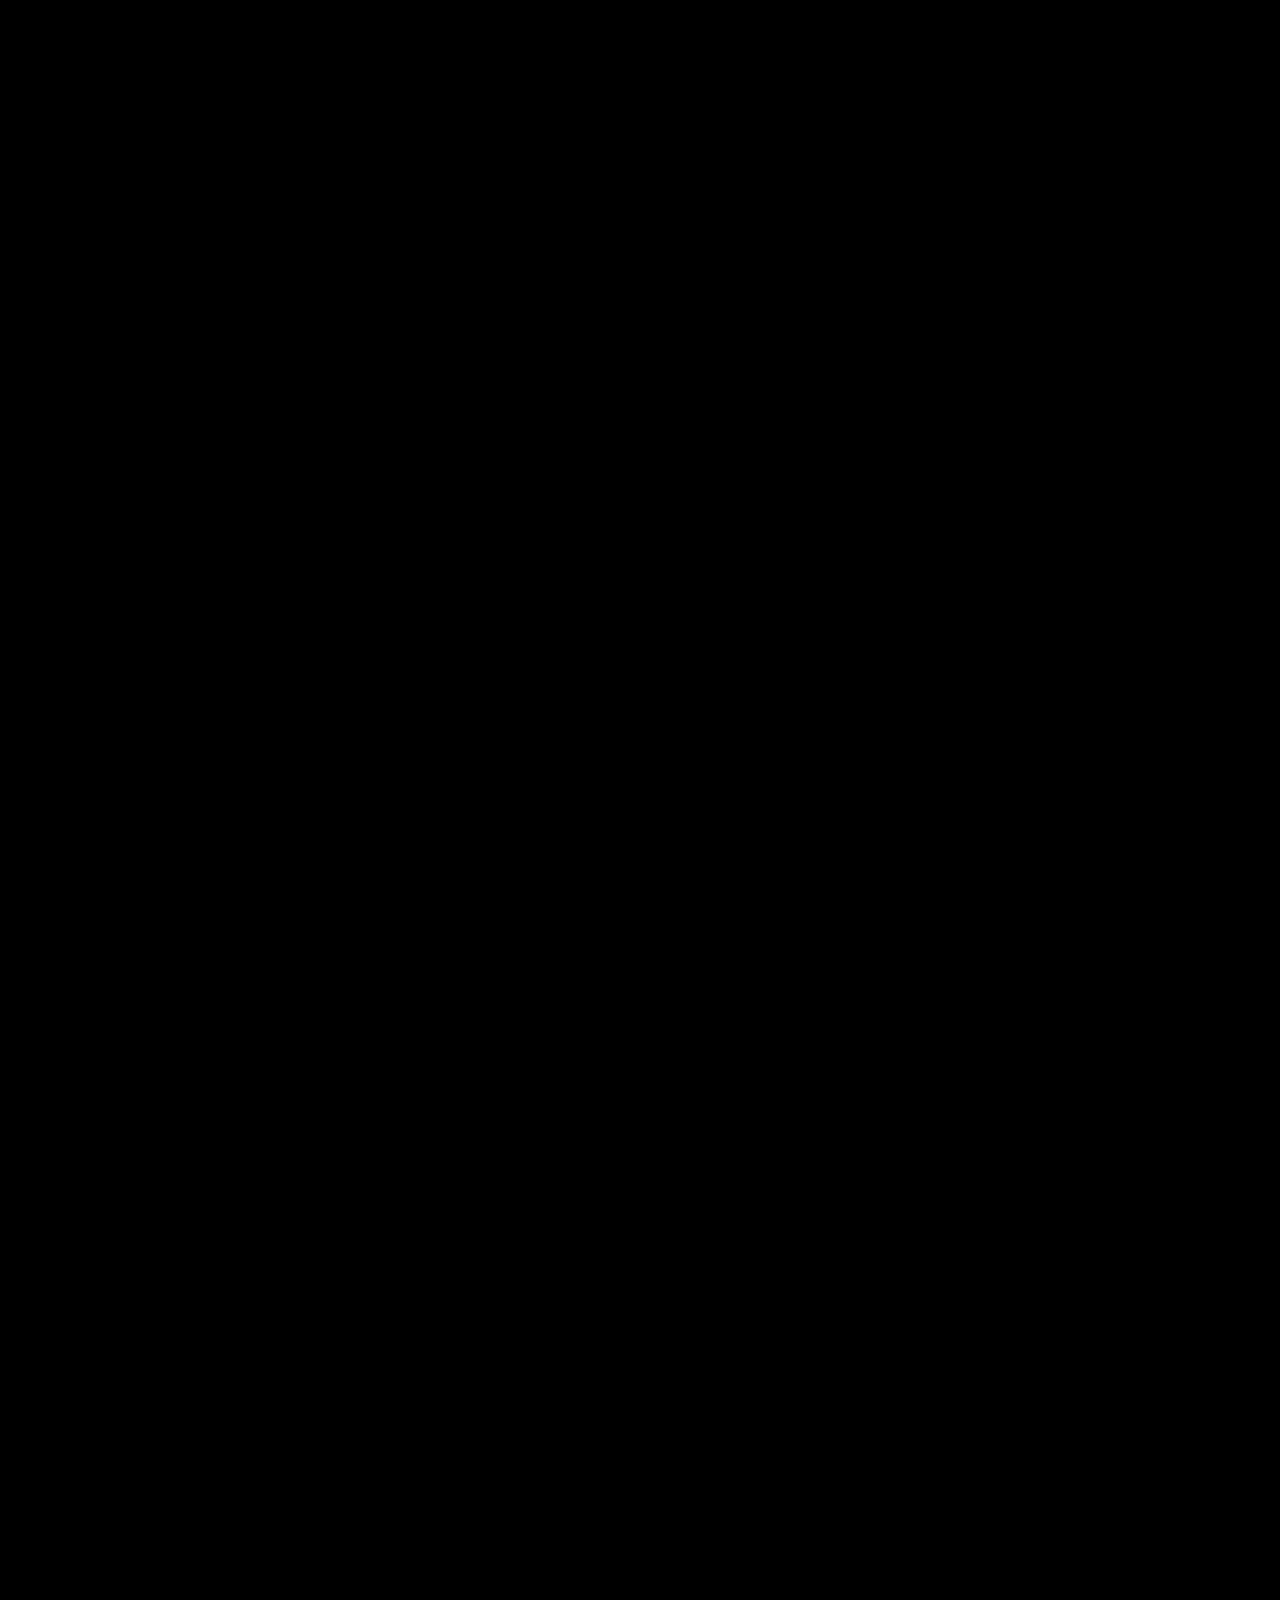
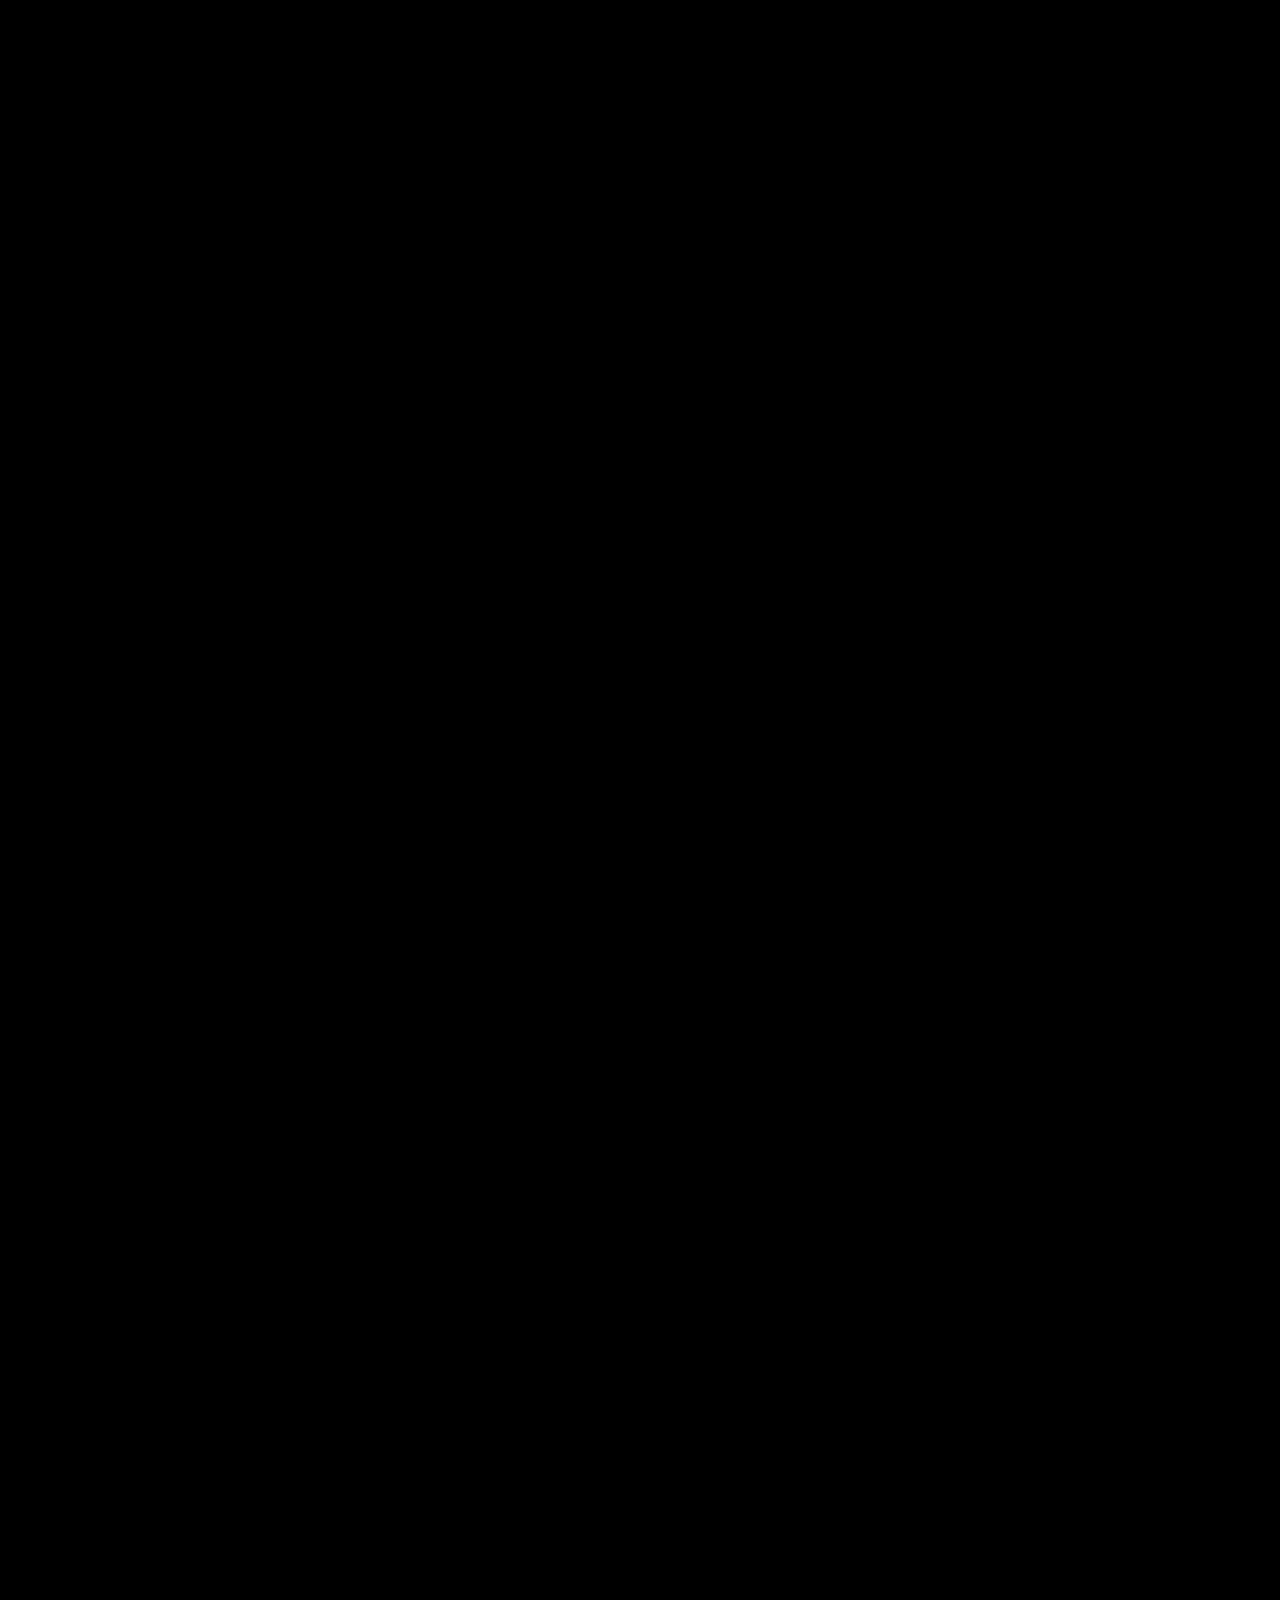
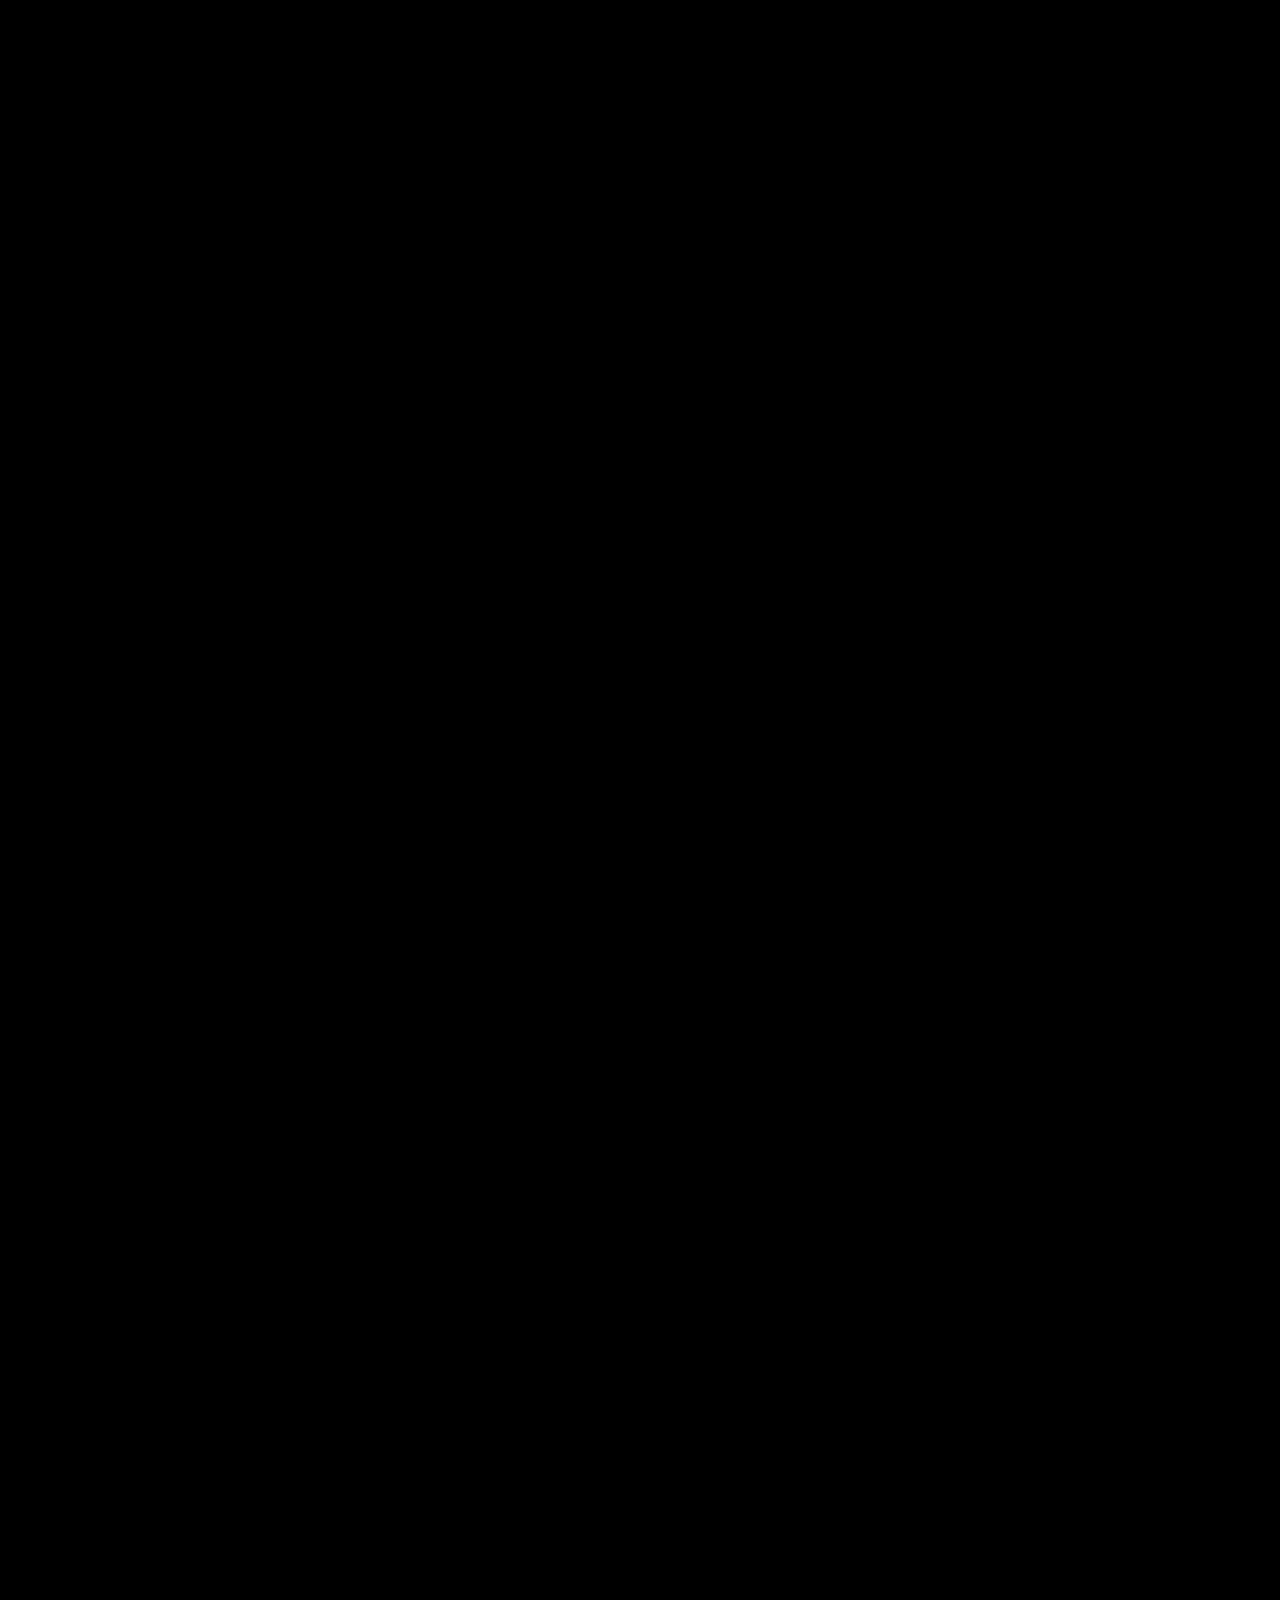
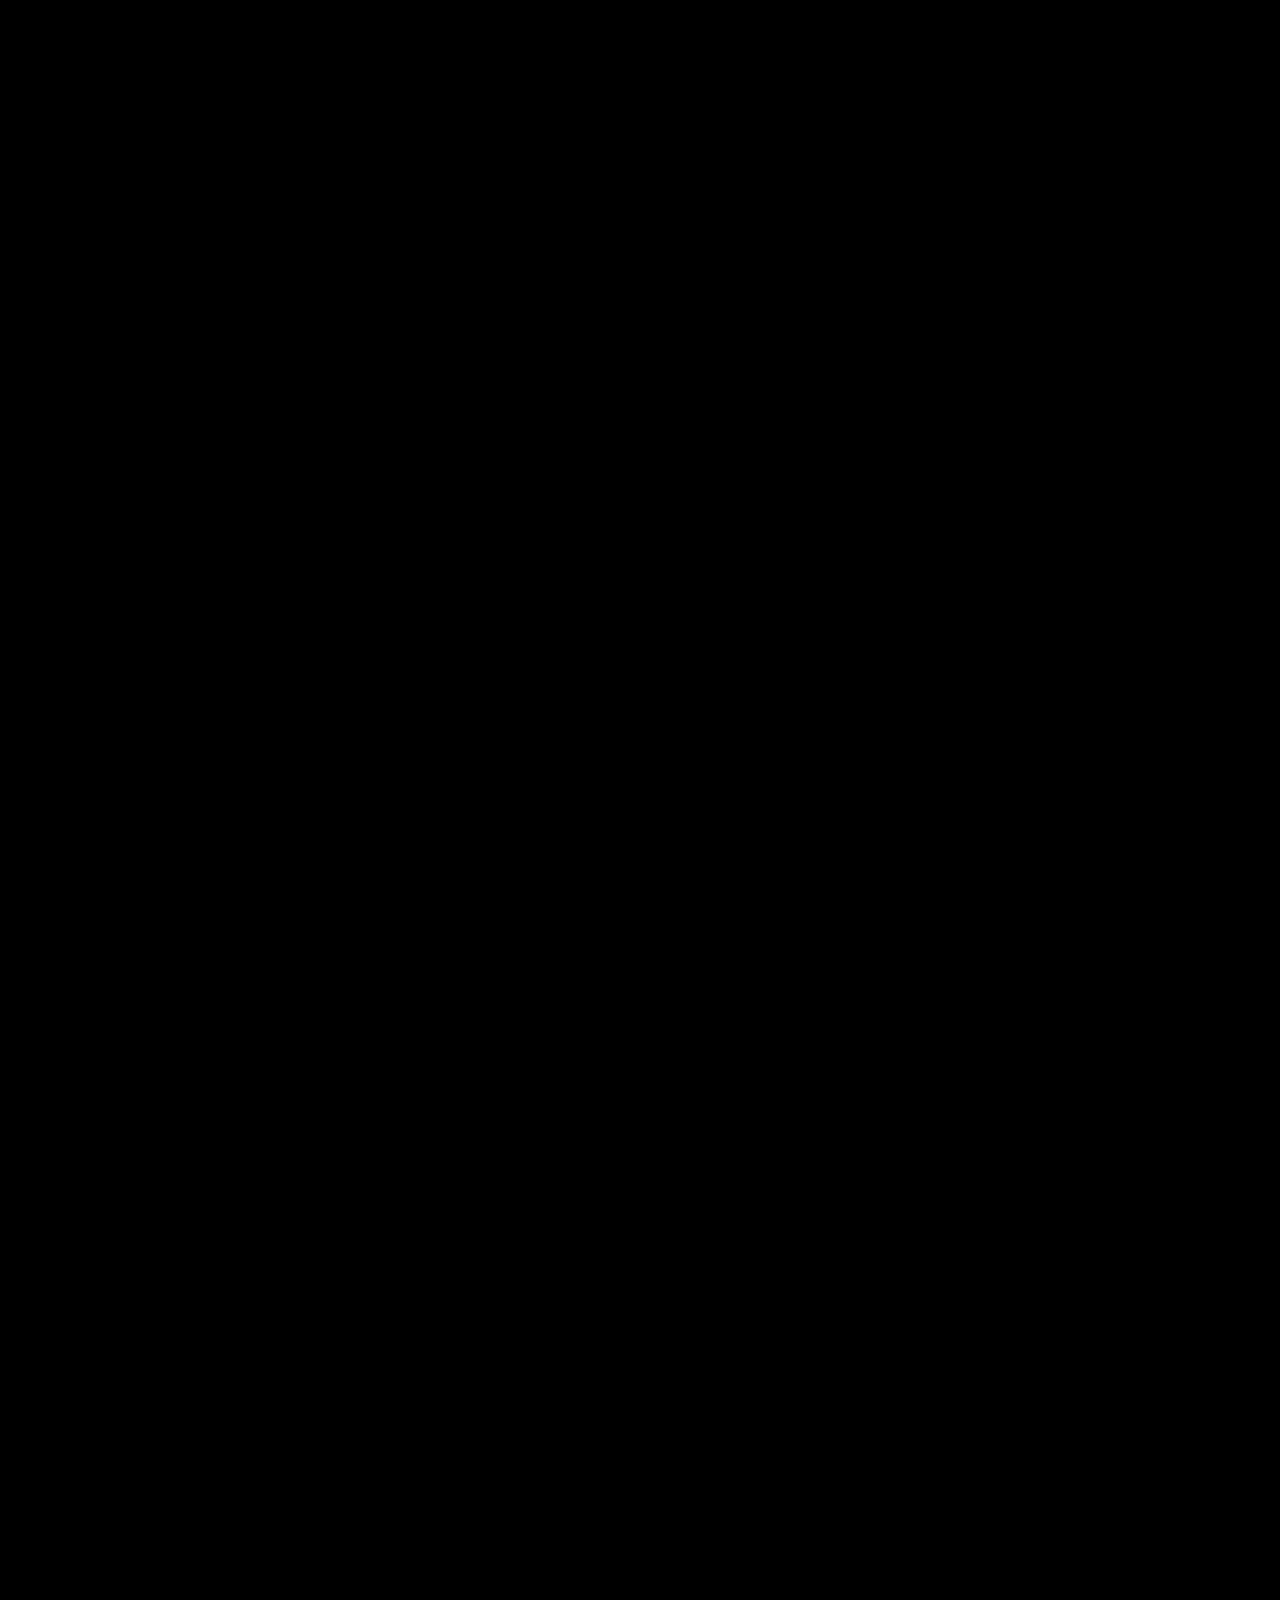
==== commit c5583b2a: "contenido actualizado" ====
--- a/index.html
+++ b/index.html
@@ -74,7 +74,8 @@
       <video src="./media/reelpaginafinal.webm" autoplay loop muted width="100%"
         poster="./media/Frames/Marciano.NB.Still2.webp"></video>
       <div class="container-text-home">
-        <img src="./media/logonegroyblanc.svg" alt="Logo Atlanta, Productora audiovisual" id="logoHome">
+        <img src="./media/logonegroyblanc.svg" style="opacity: 0.2;" alt="Logo Atlanta, Productora audiovisual"
+          id="logoHome">
         <ul>
           <li><a href="#galery-videos">VIDEOCLIPS</a></li>
           <li><a href="#publicidad">PUBLICIDAD</a></li>
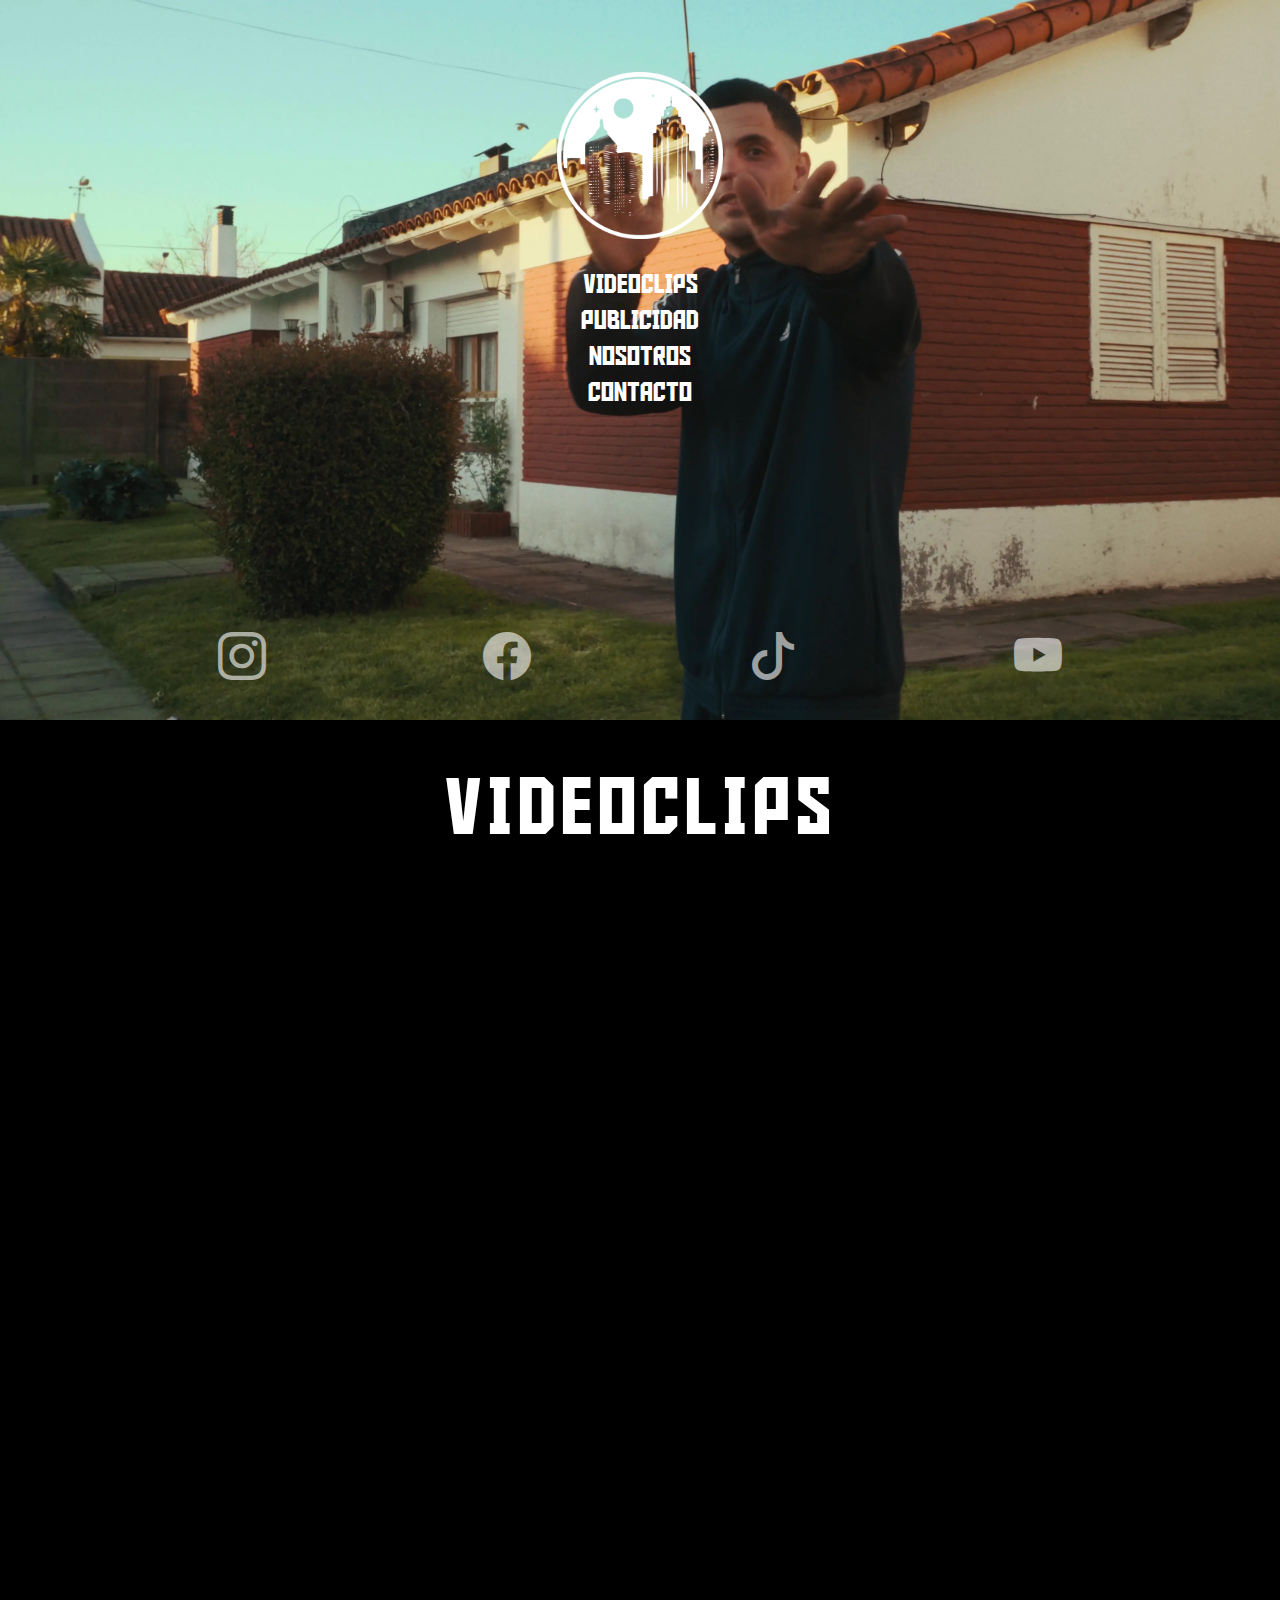
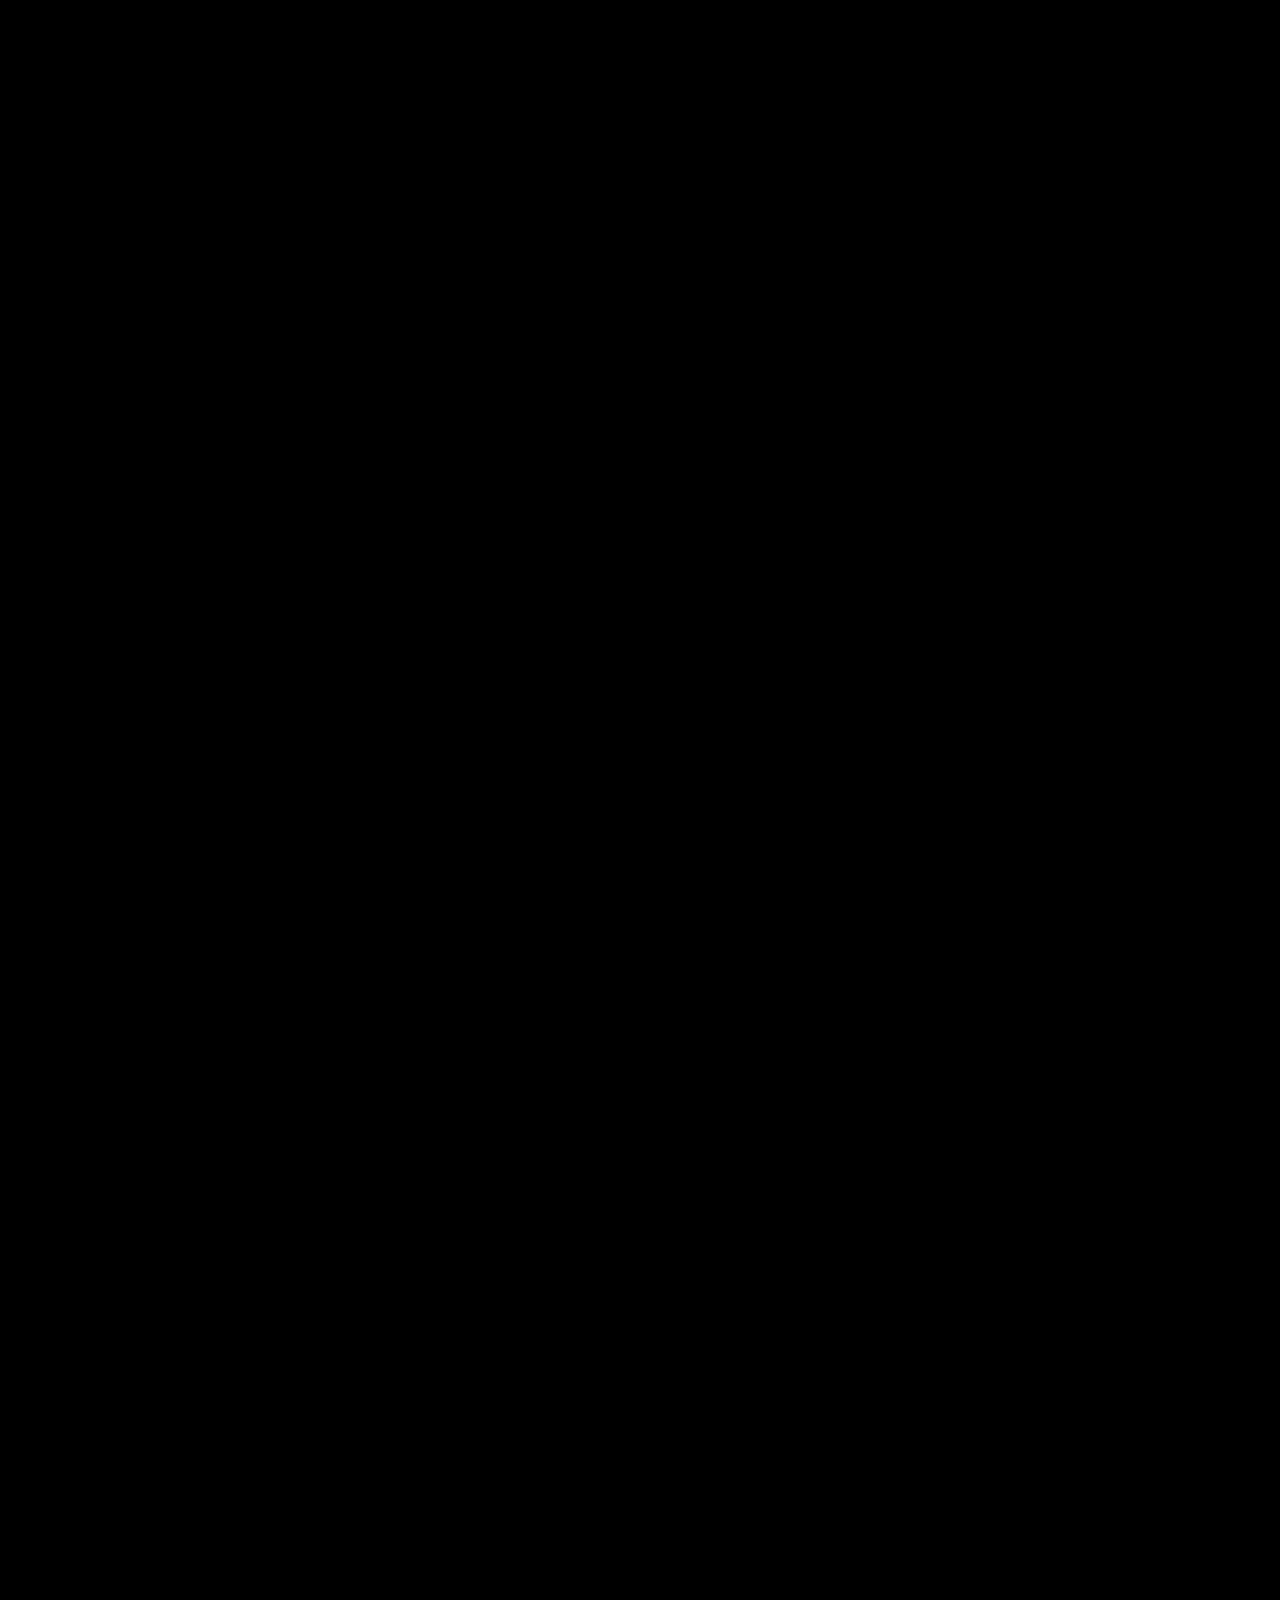
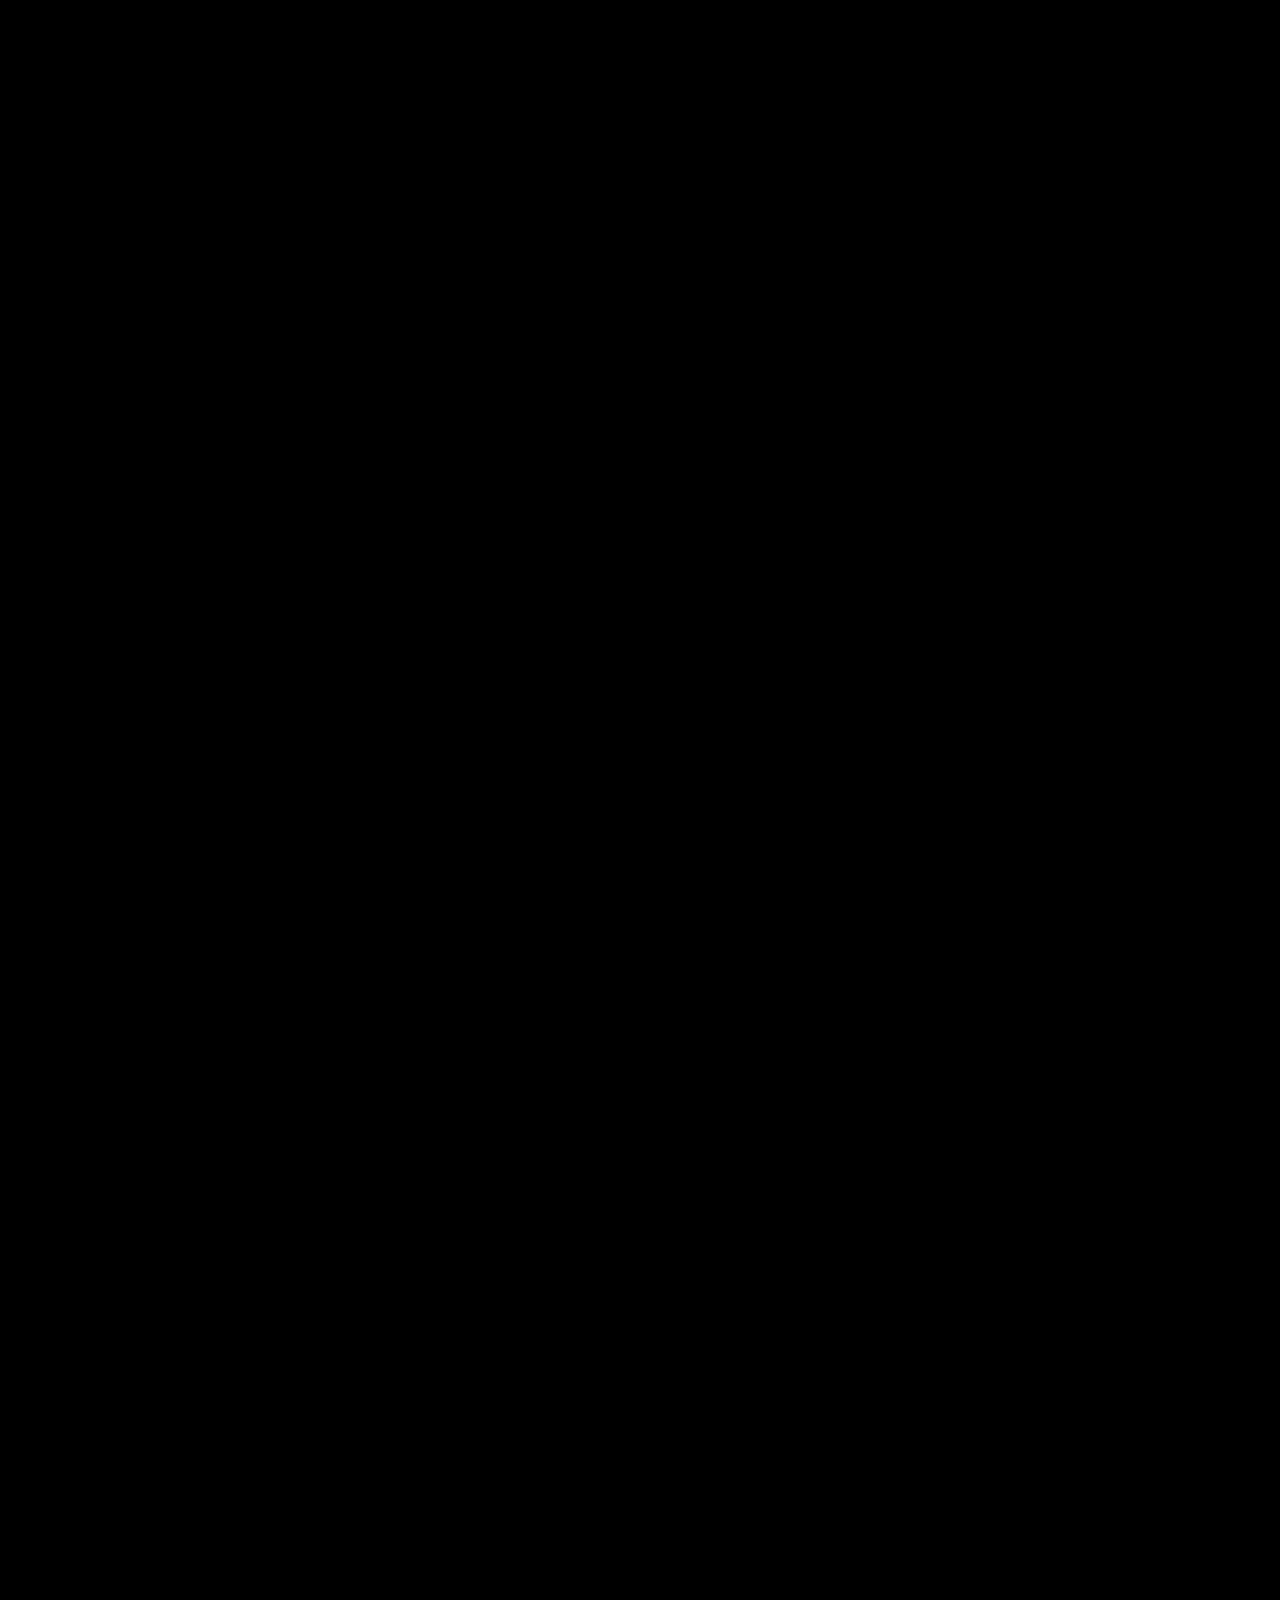
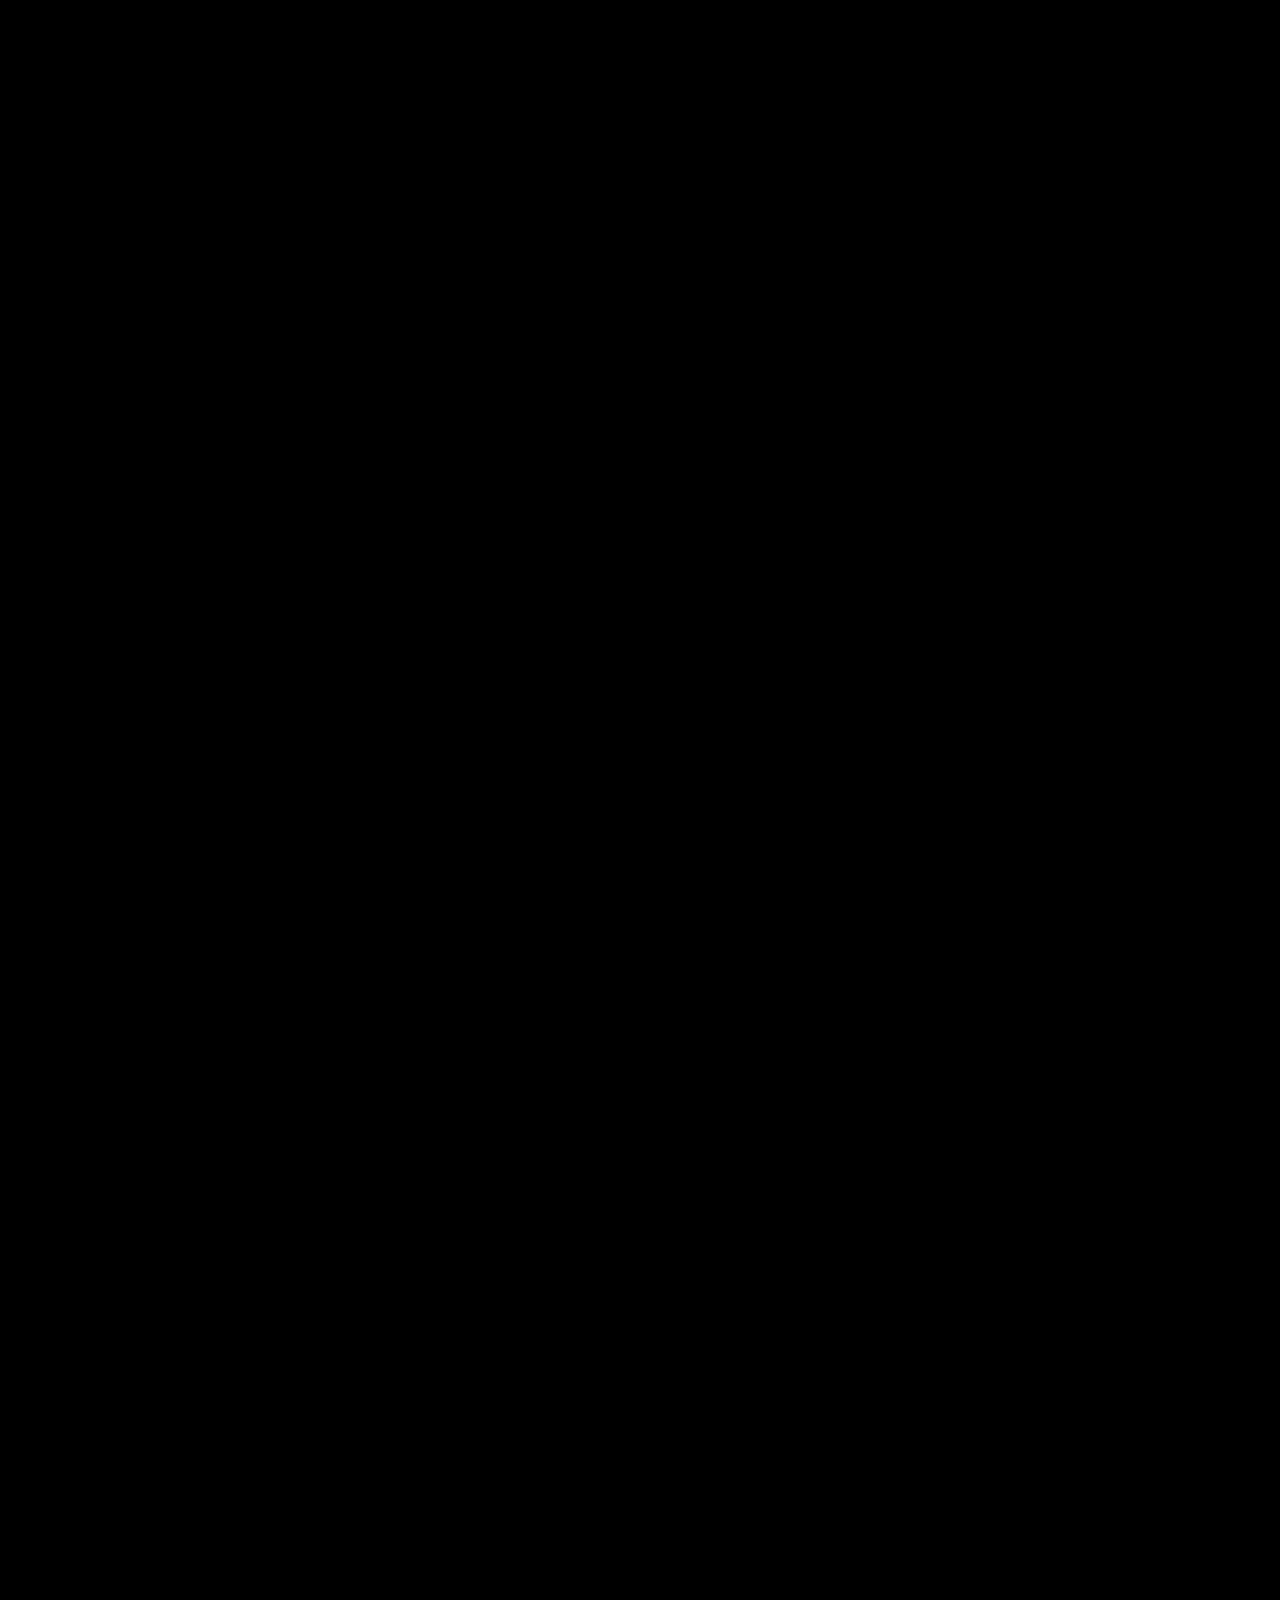
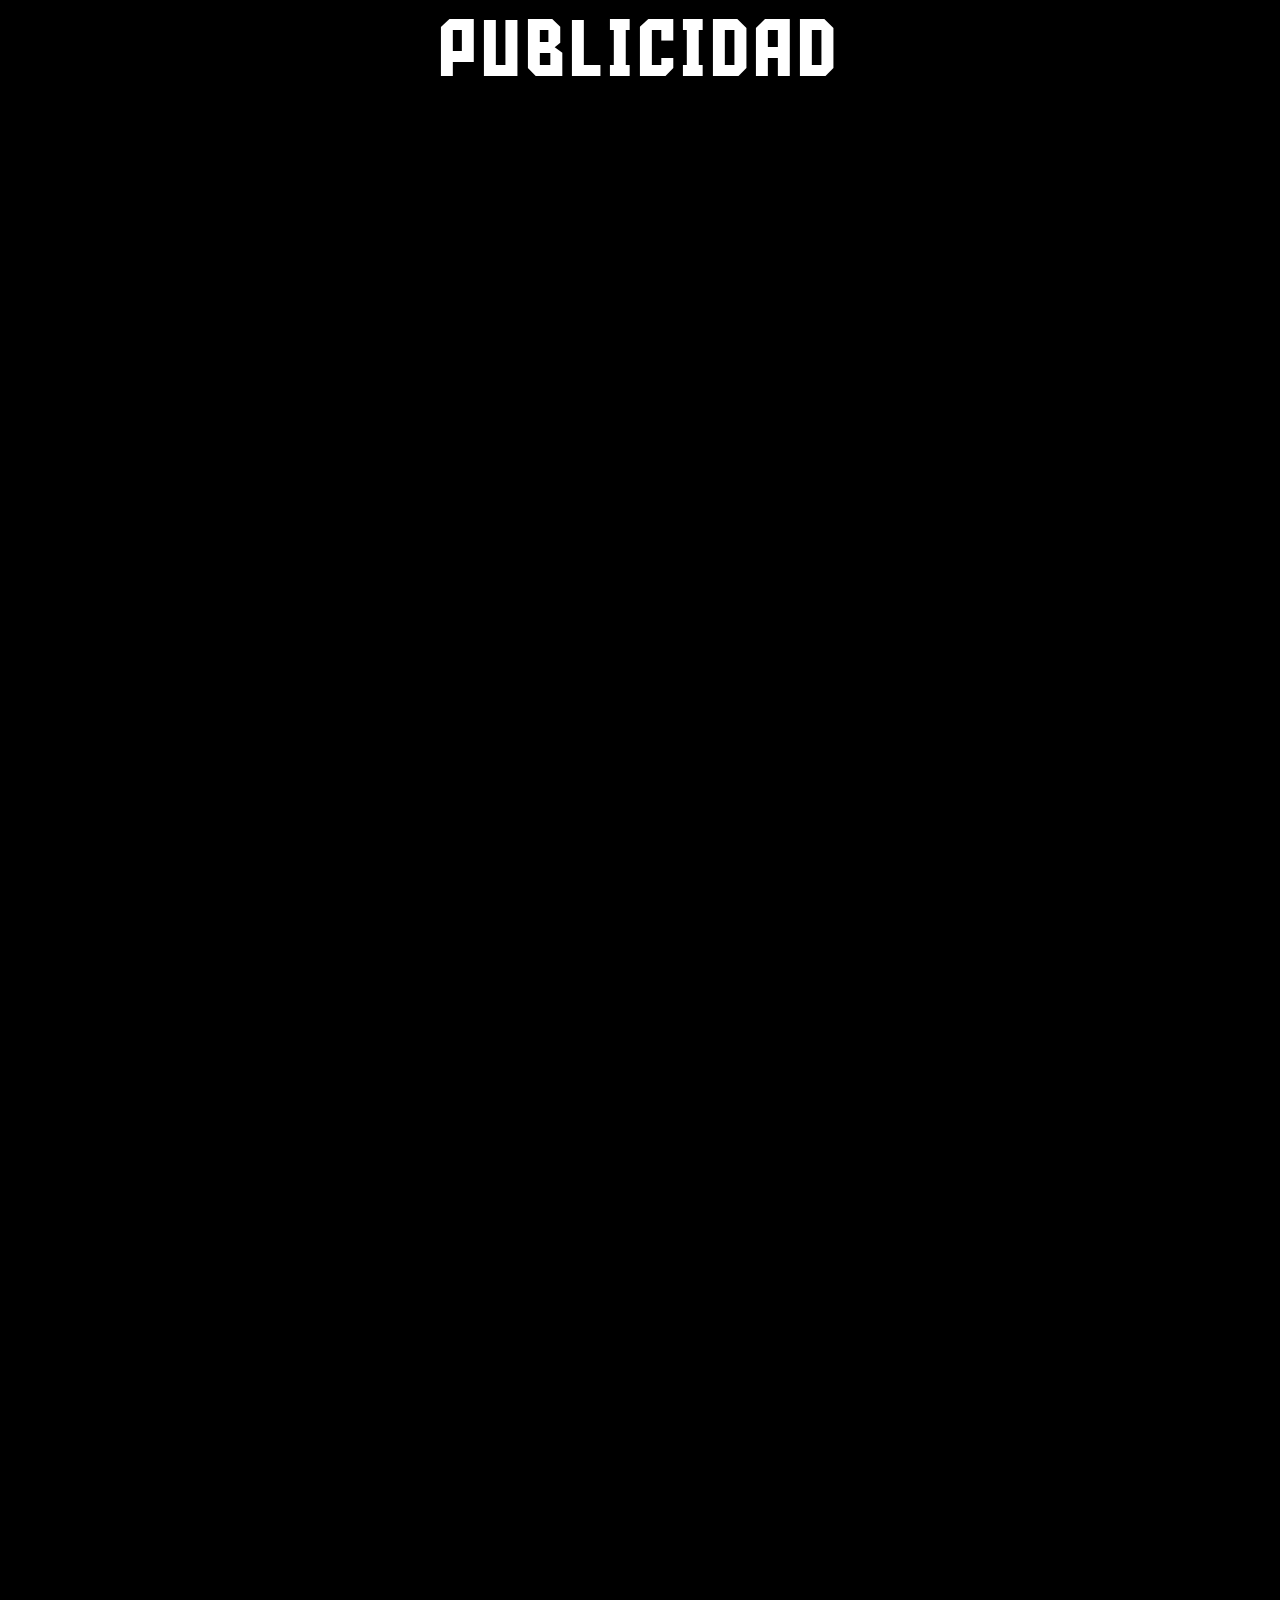
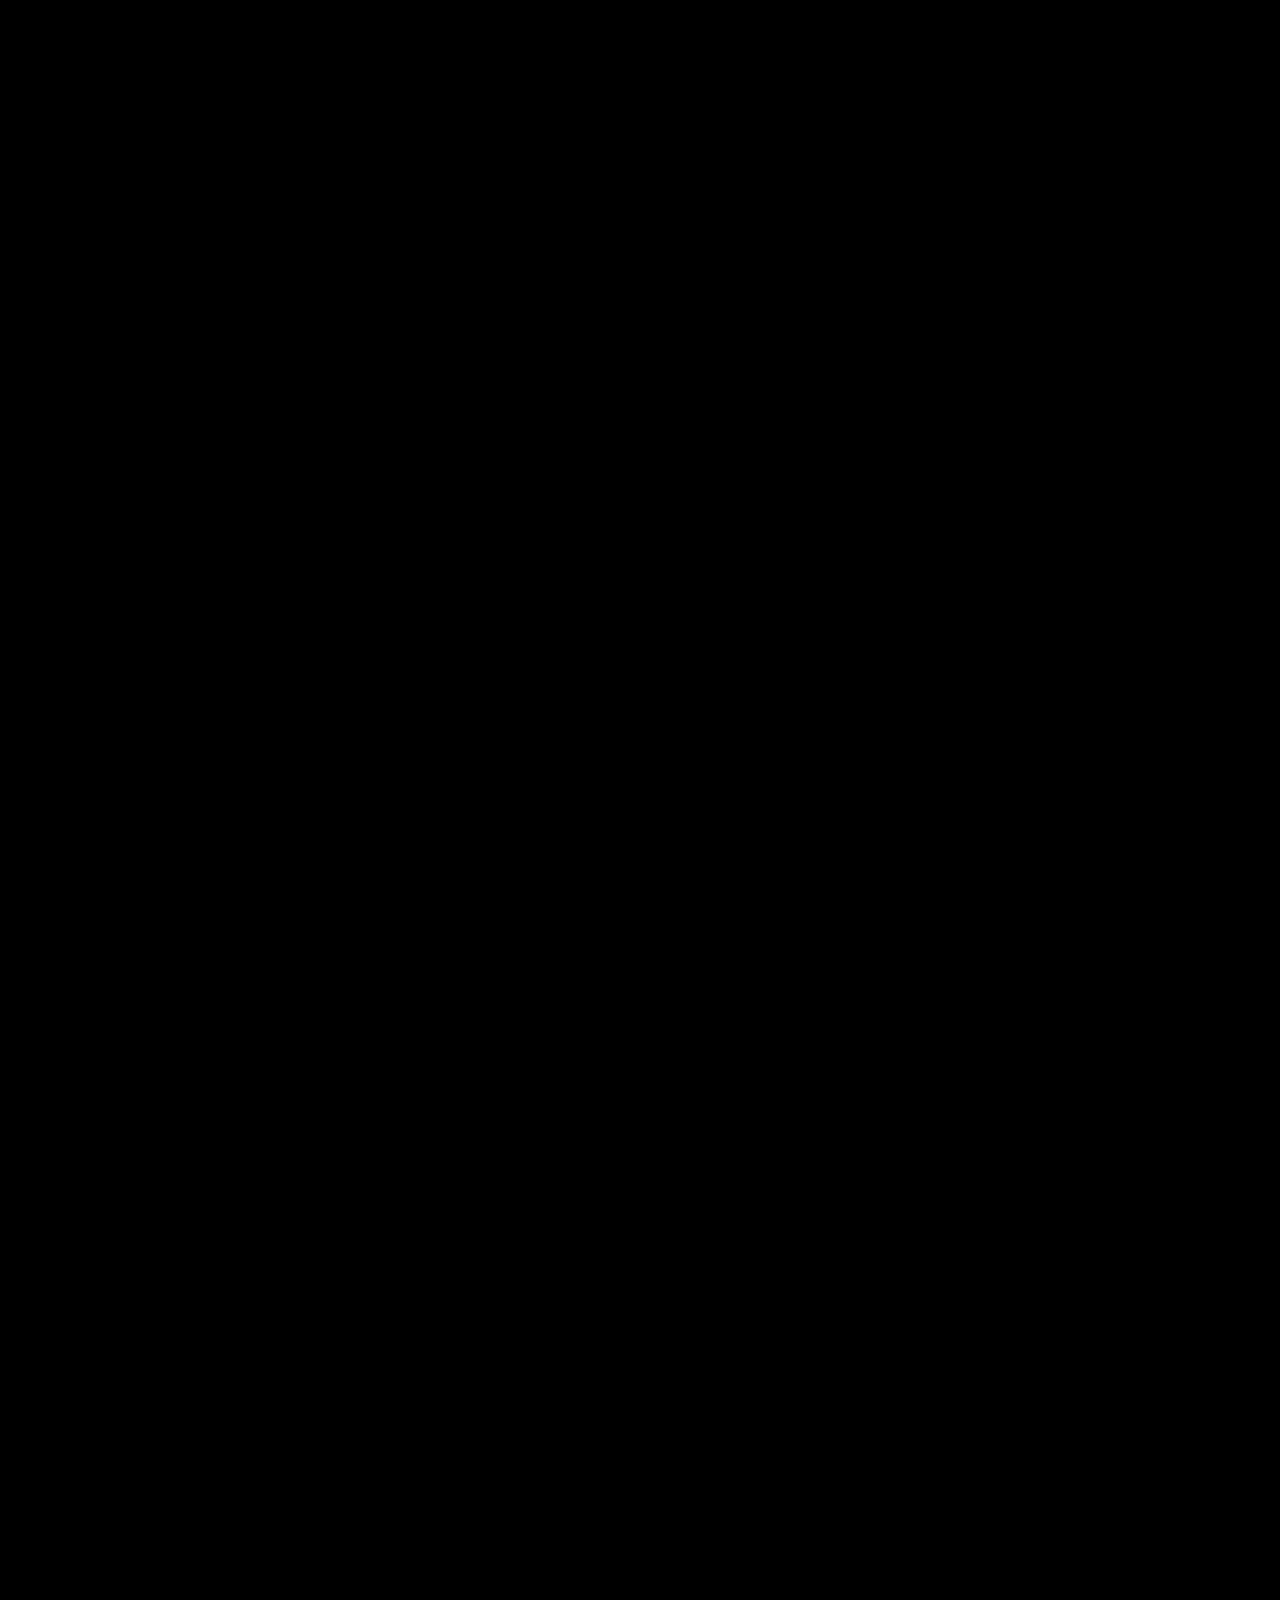
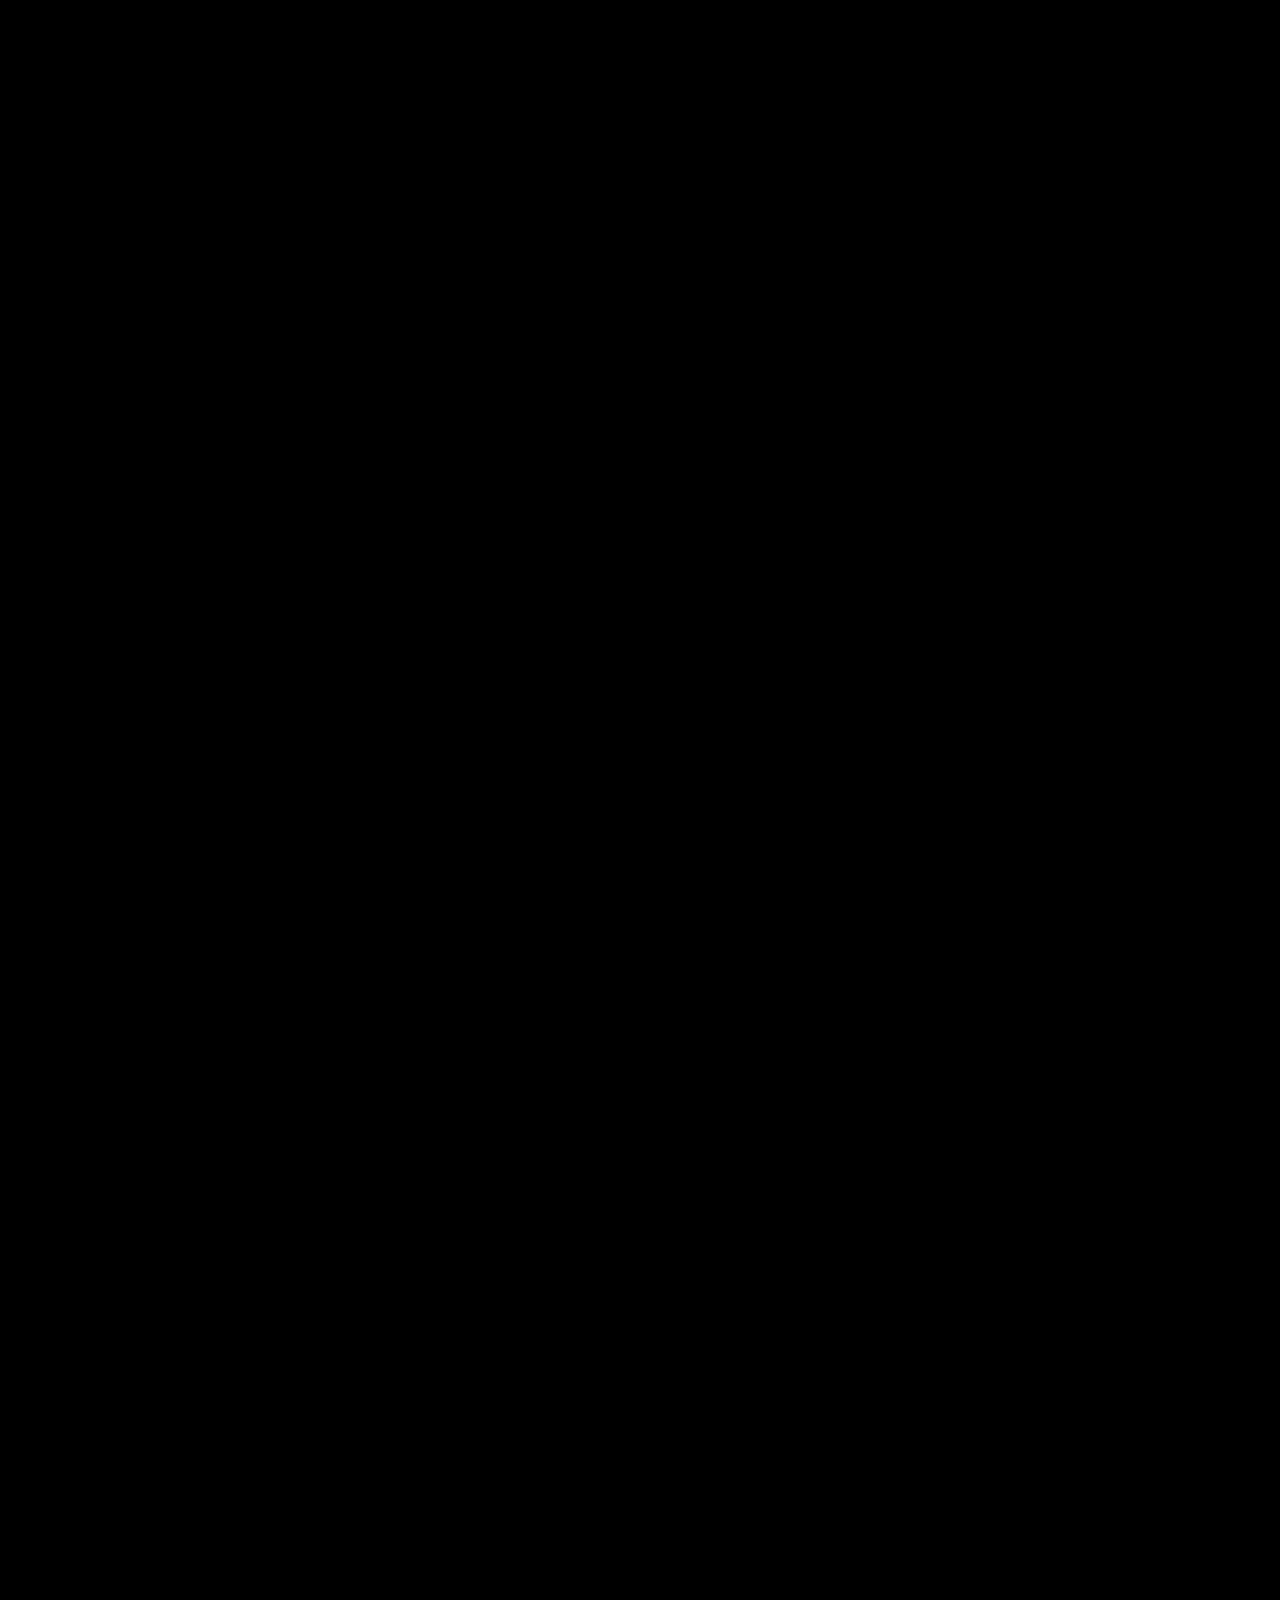
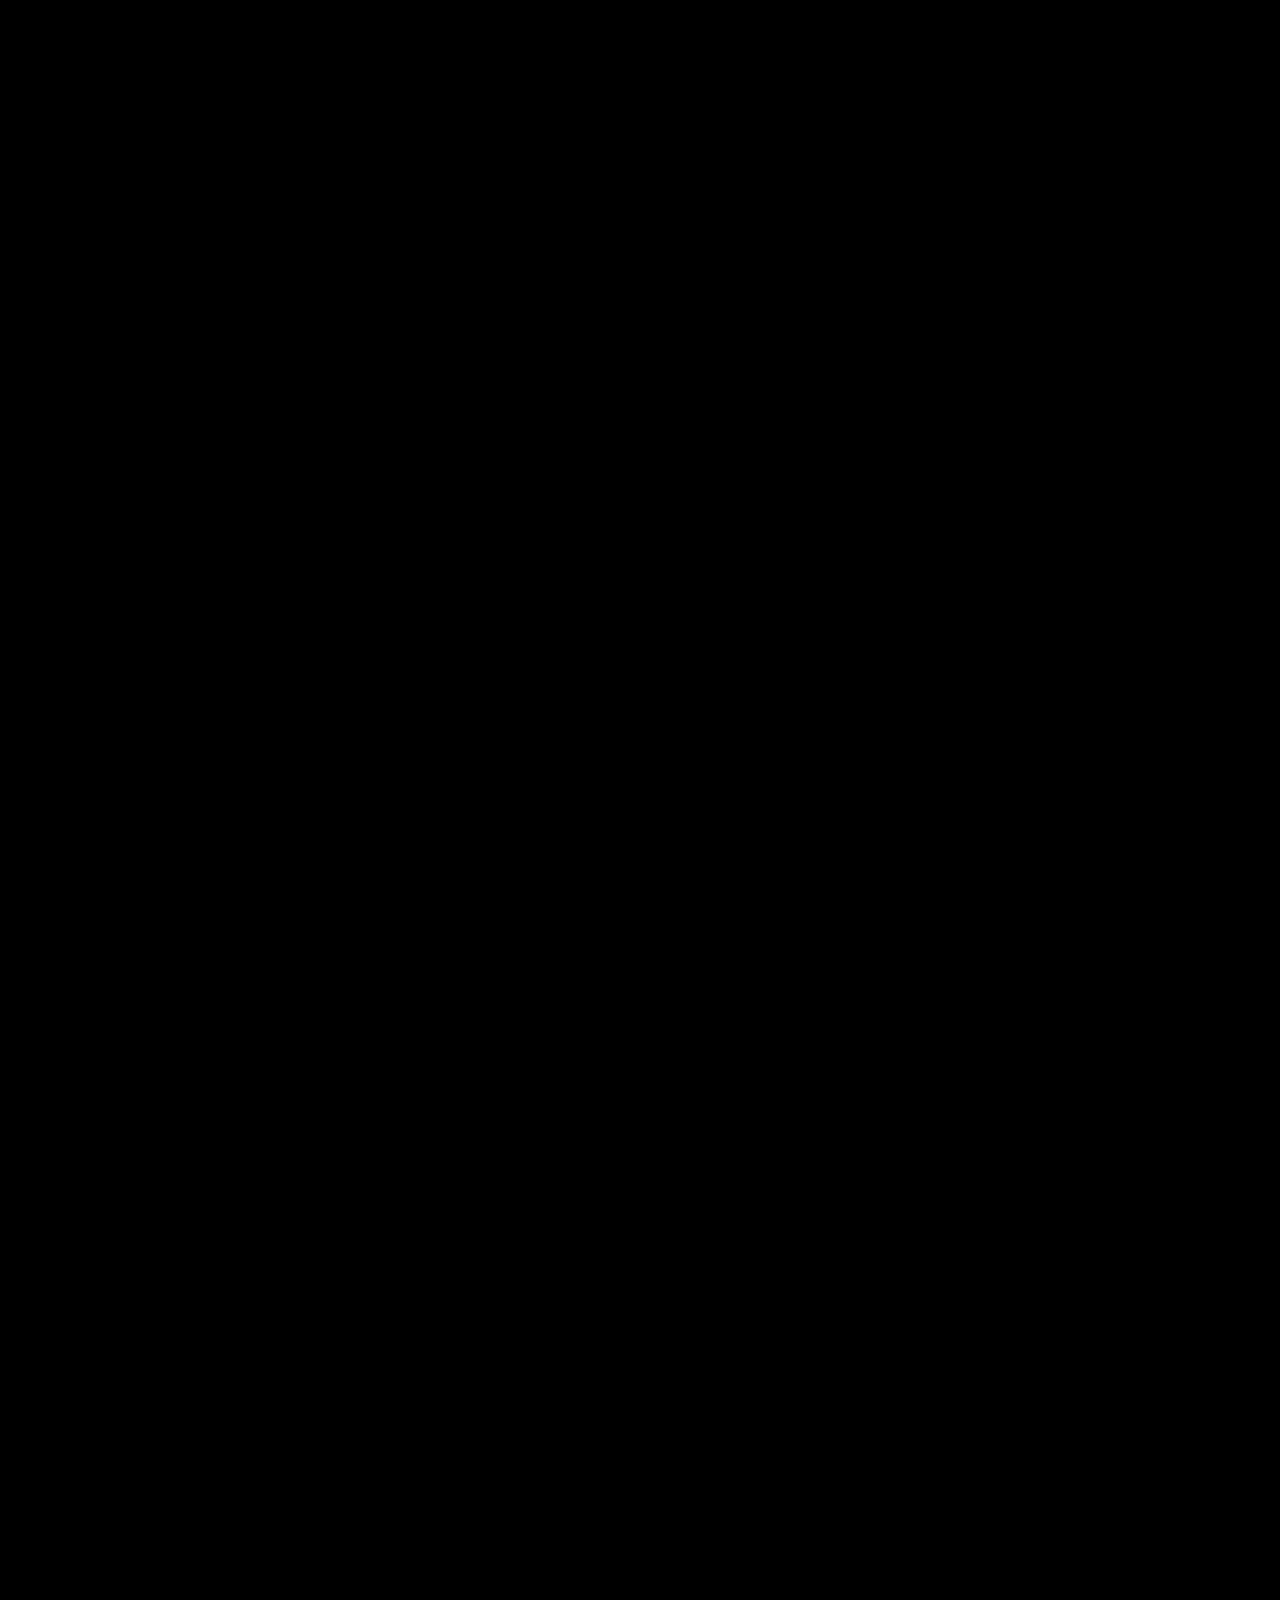
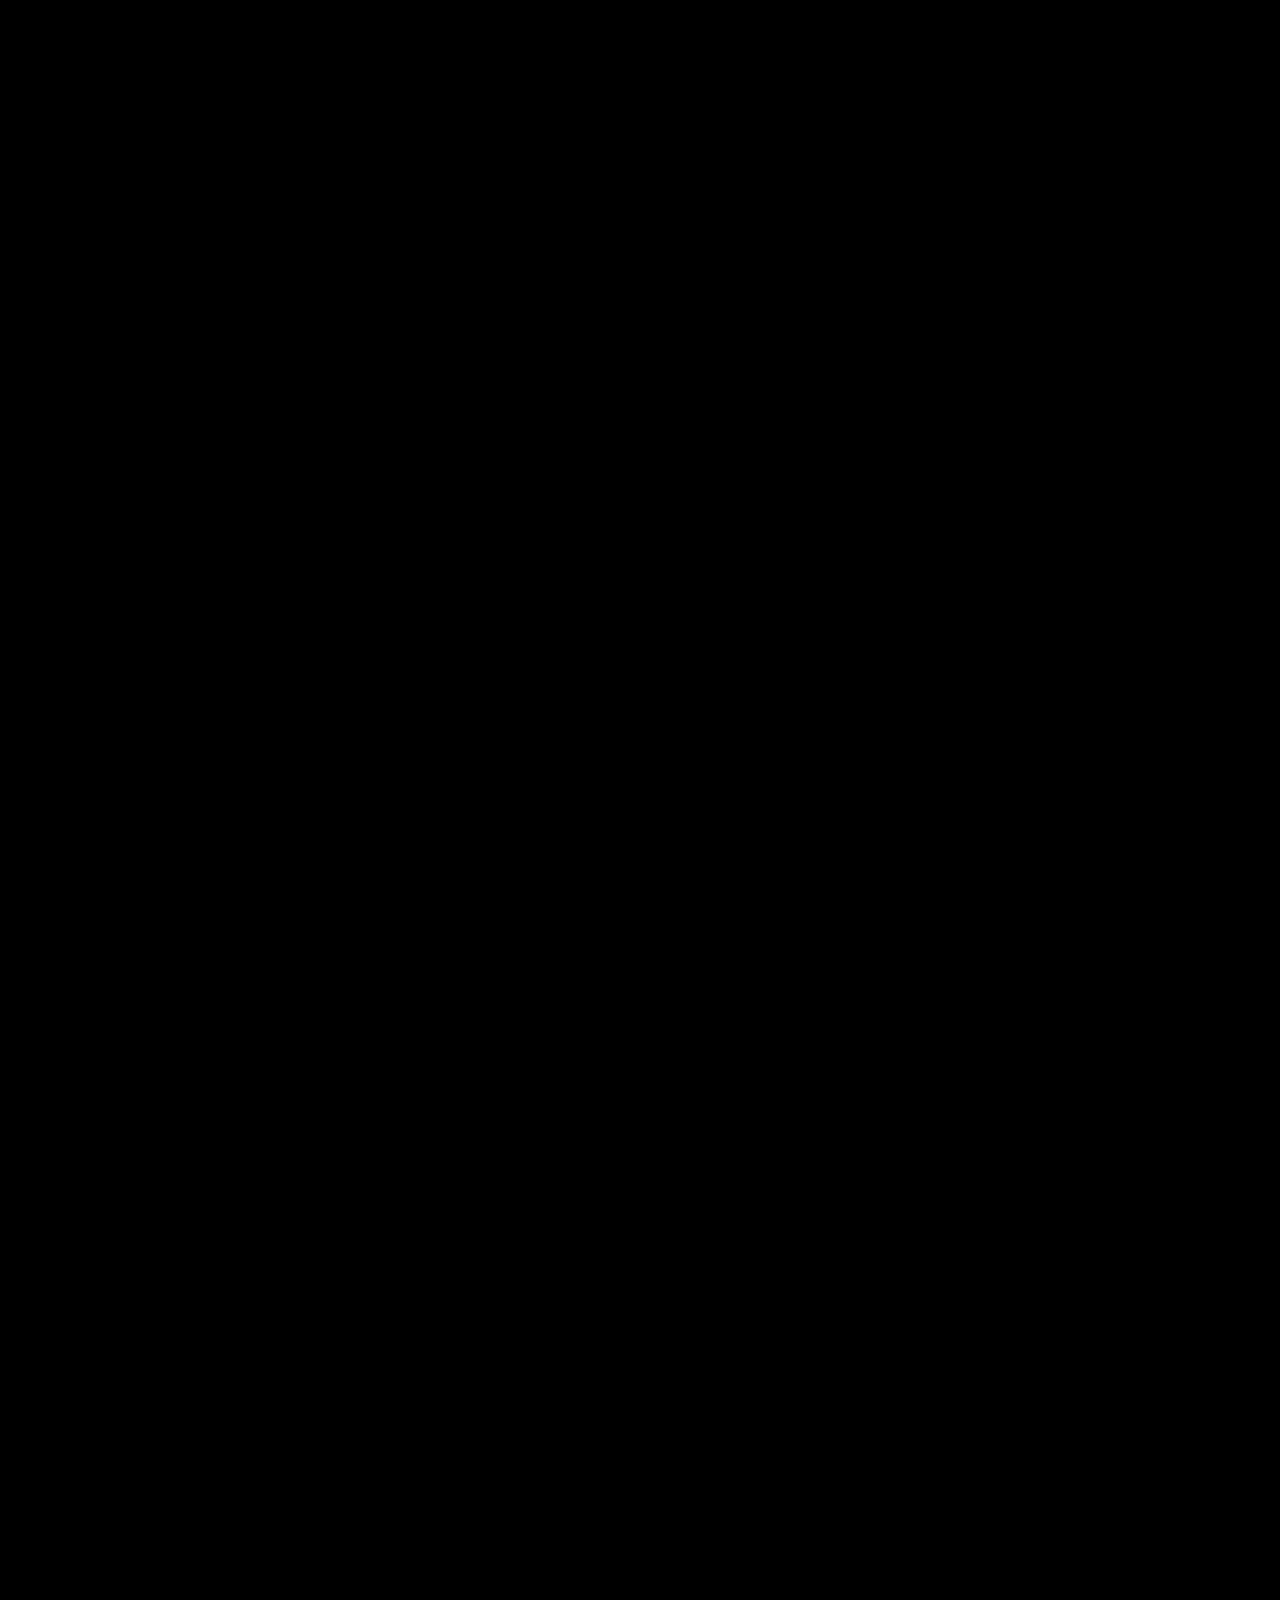
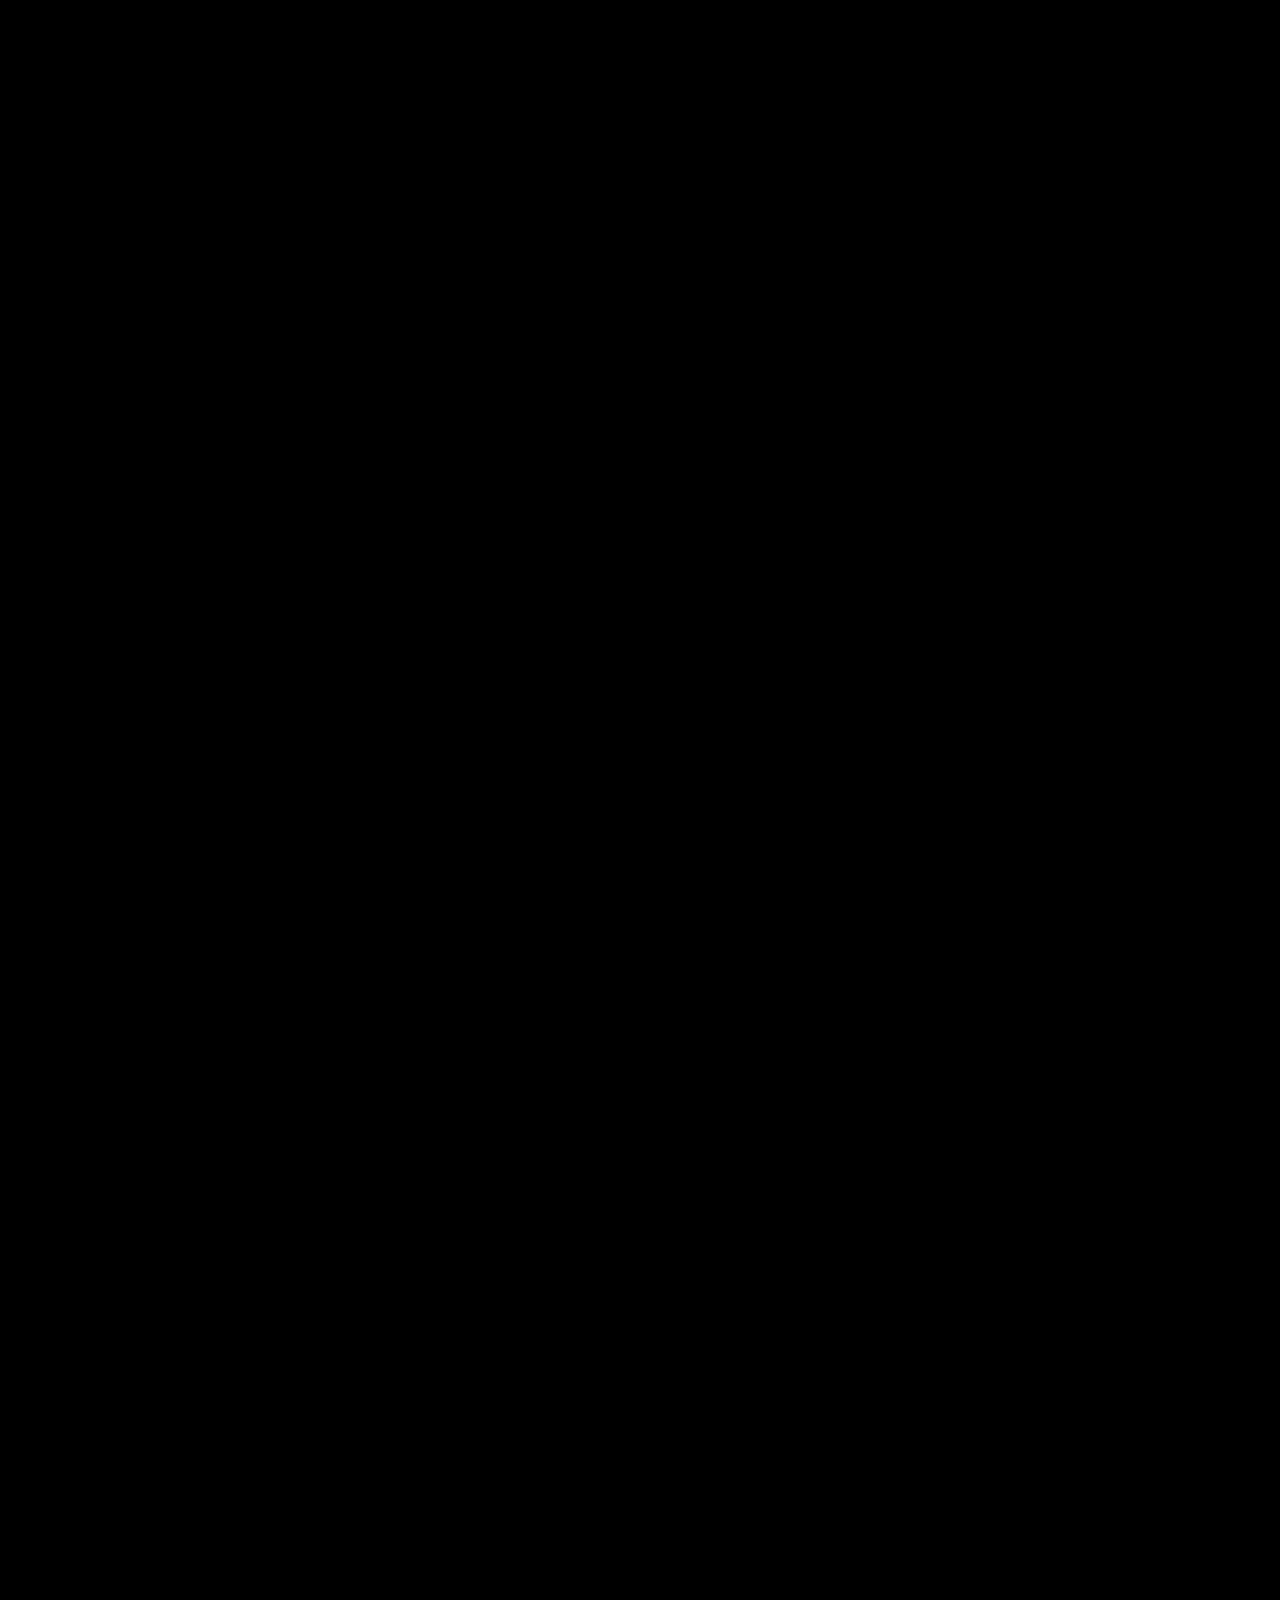
==== commit f2e8bbcf: "cambios finalizados" ====
--- a/index.html
+++ b/index.html
@@ -74,8 +74,7 @@
       <video src="./media/reelpaginafinal.webm" autoplay loop muted width="100%"
         poster="./media/Frames/Marciano.NB.Still2.webp"></video>
       <div class="container-text-home">
-        <img src="./media/logonegroyblanc.svg" style="opacity: 0.2;" alt="Logo Atlanta, Productora audiovisual"
-          id="logoHome">
+        <img src="./media/logoCalado.webp" alt="Logo Atlanta, Productora audiovisual" id="logoHome">
         <ul>
           <li><a href="#galery-videos">VIDEOCLIPS</a></li>
           <li><a href="#publicidad">PUBLICIDAD</a></li>
--- a/css/style.css
+++ b/css/style.css
@@ -348,6 +348,7 @@
 }
 
 .item-galery{
+  position: relative;
   flex: 1 1 30%;
   background-size: cover;
   background-repeat: no-repeat;
@@ -386,8 +387,8 @@
   animation-name: zoom-in-zoom-out;
   animation-duration: 2s;
   animation-timing-function: ease;  
-  animation-iteration-count:infinite
-  
+  animation-iteration-count:infinite;
+  position: absolute;
   
 }
 
